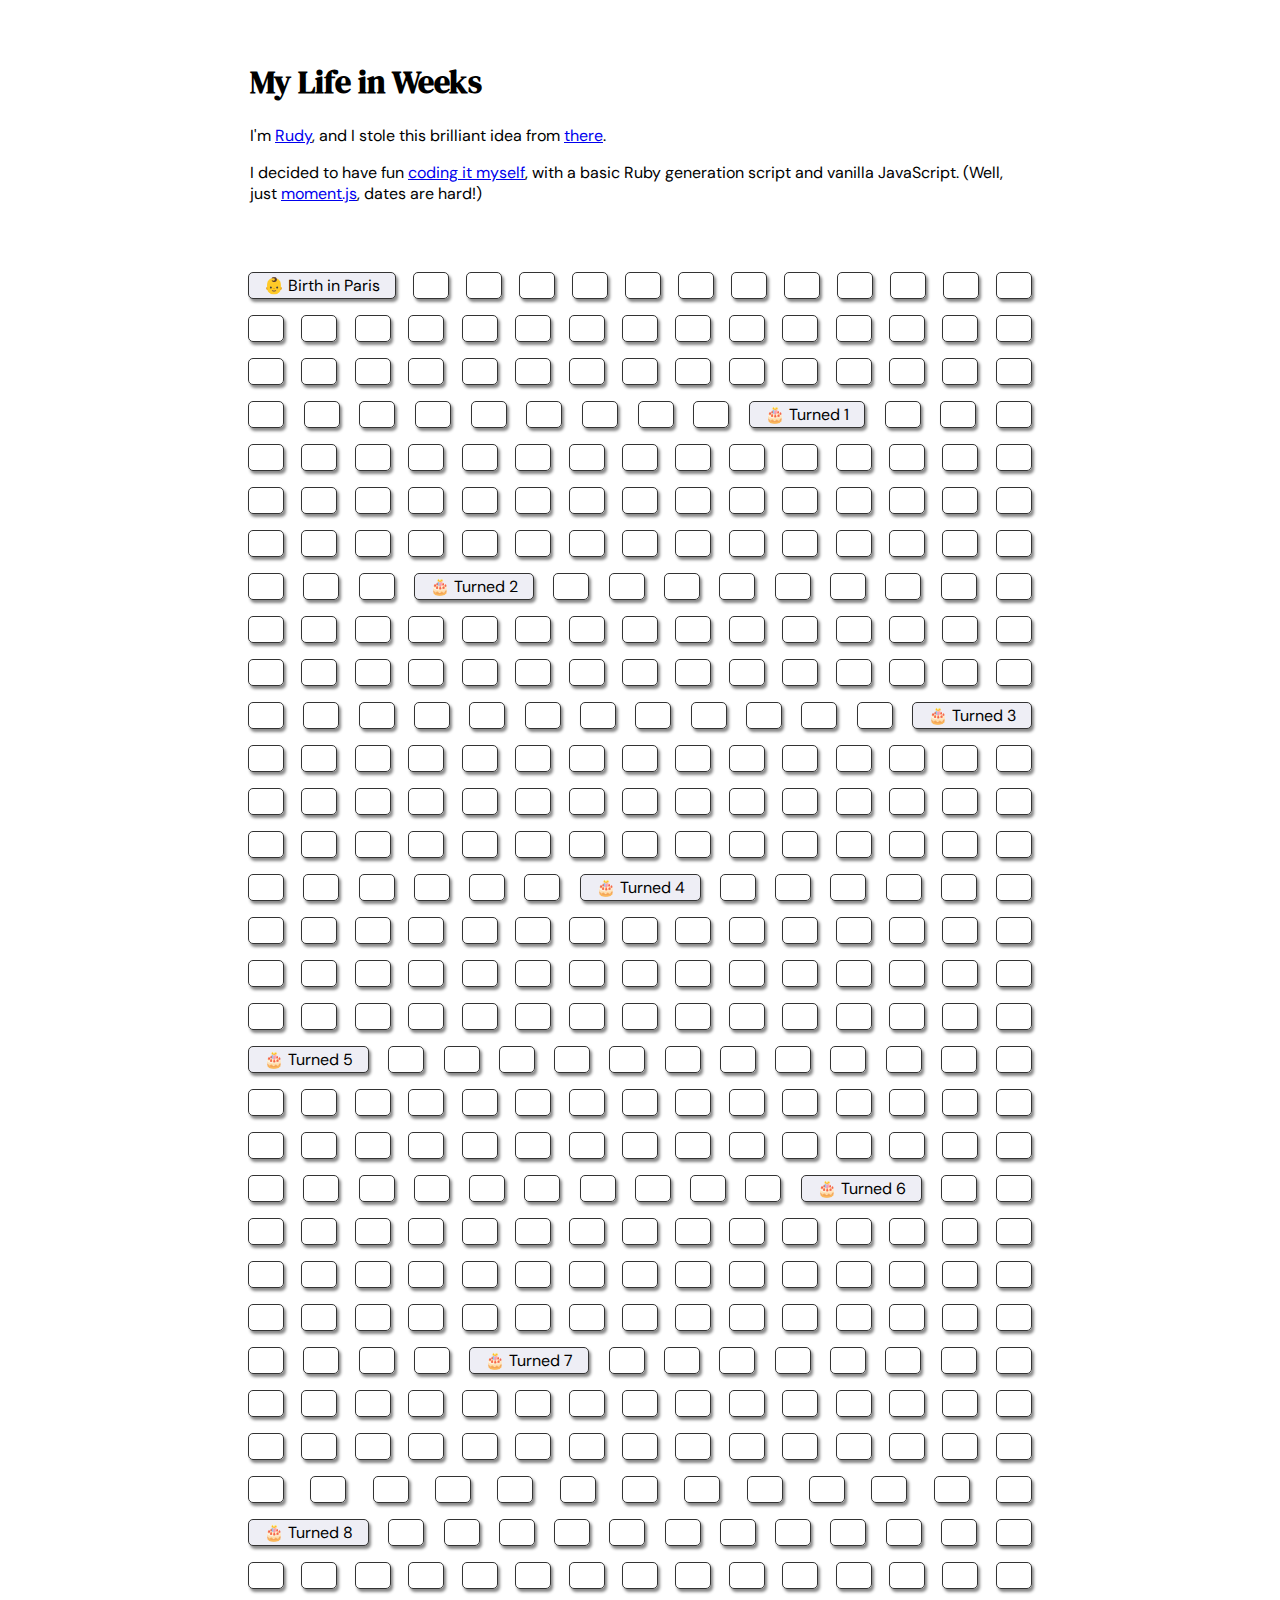
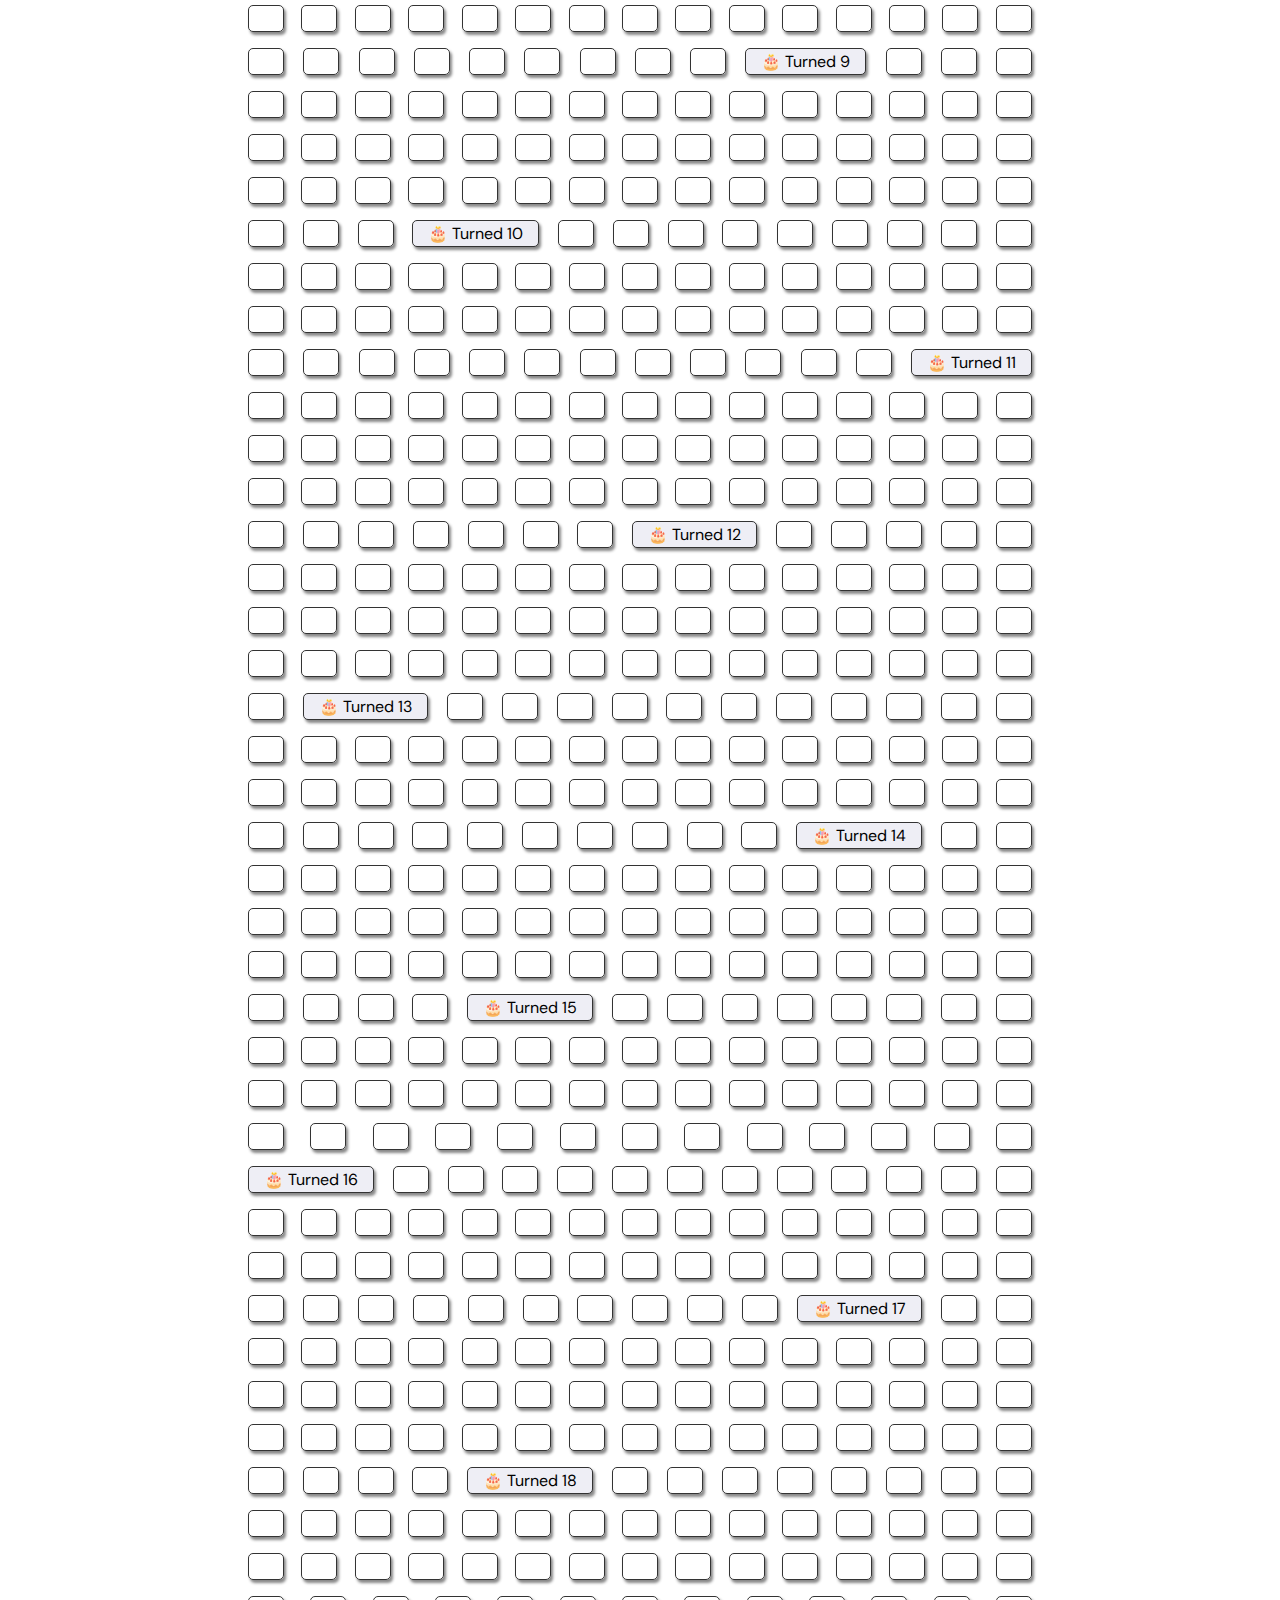
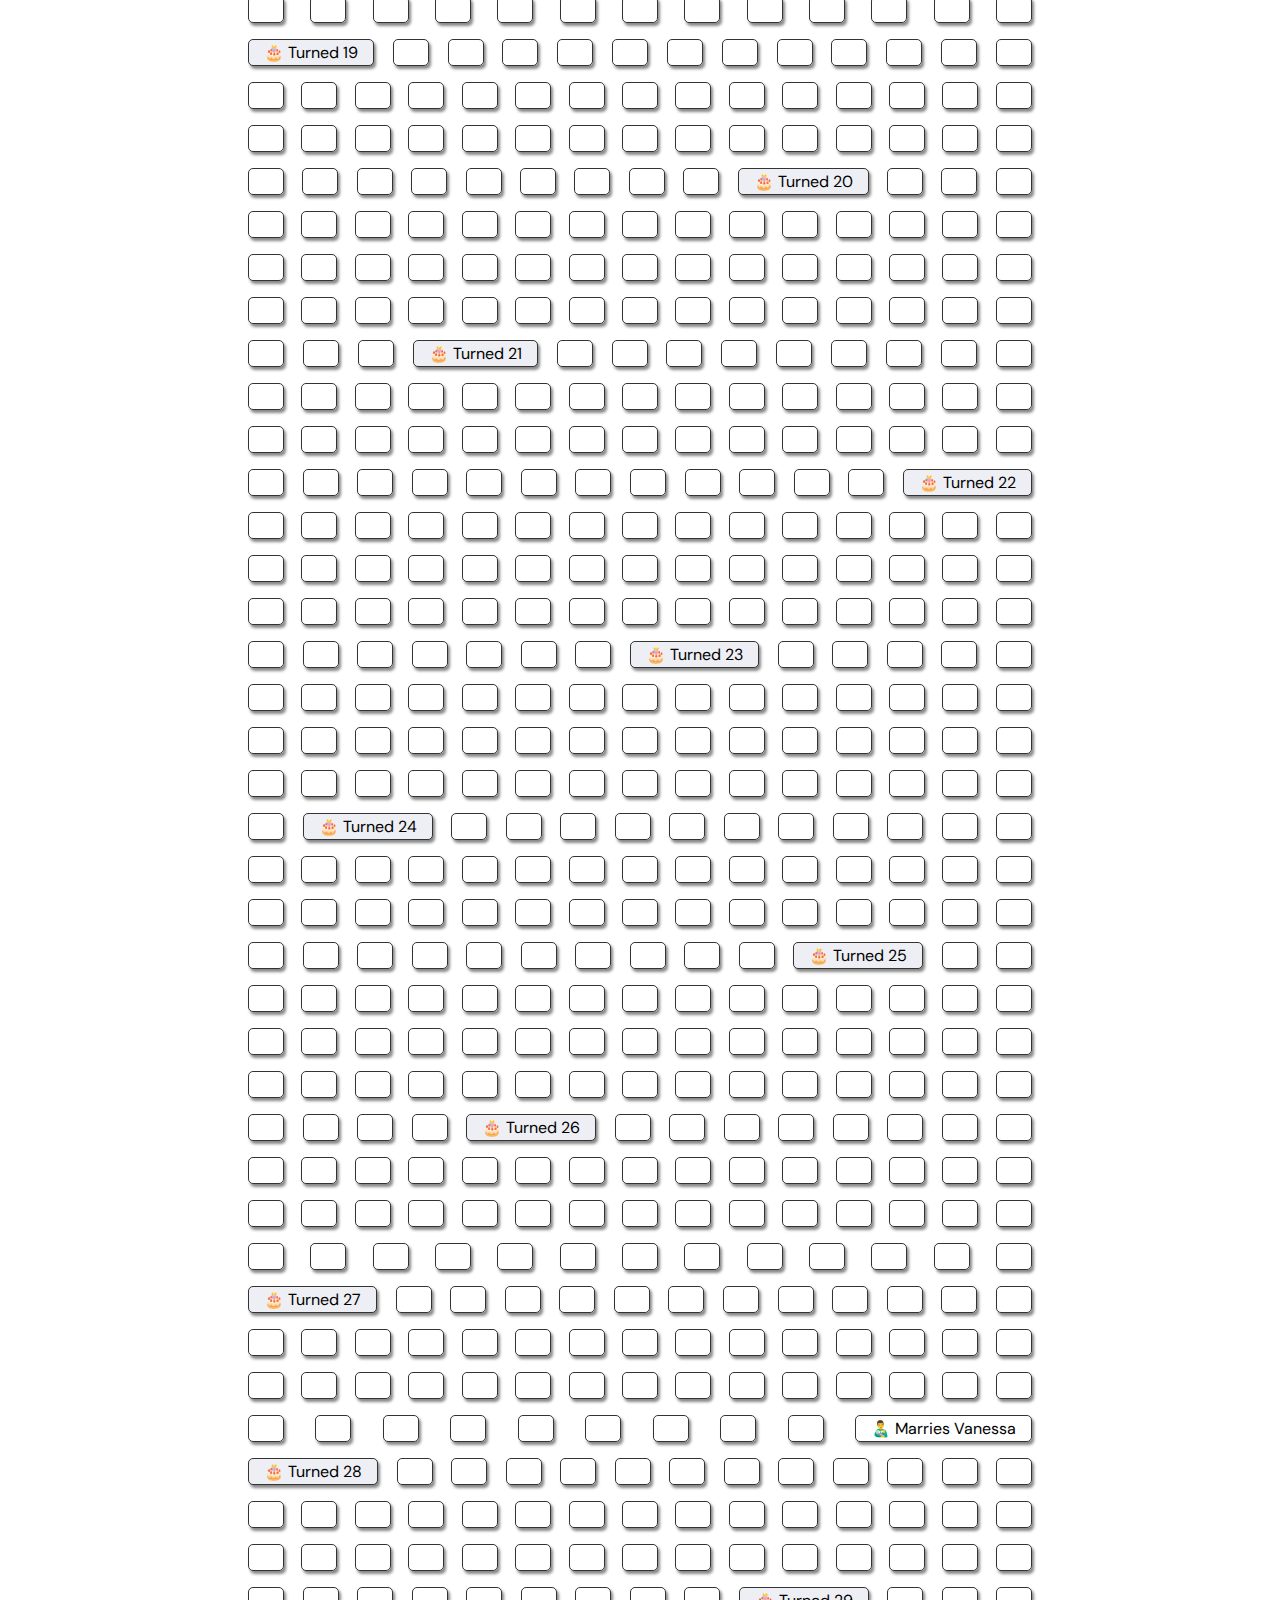
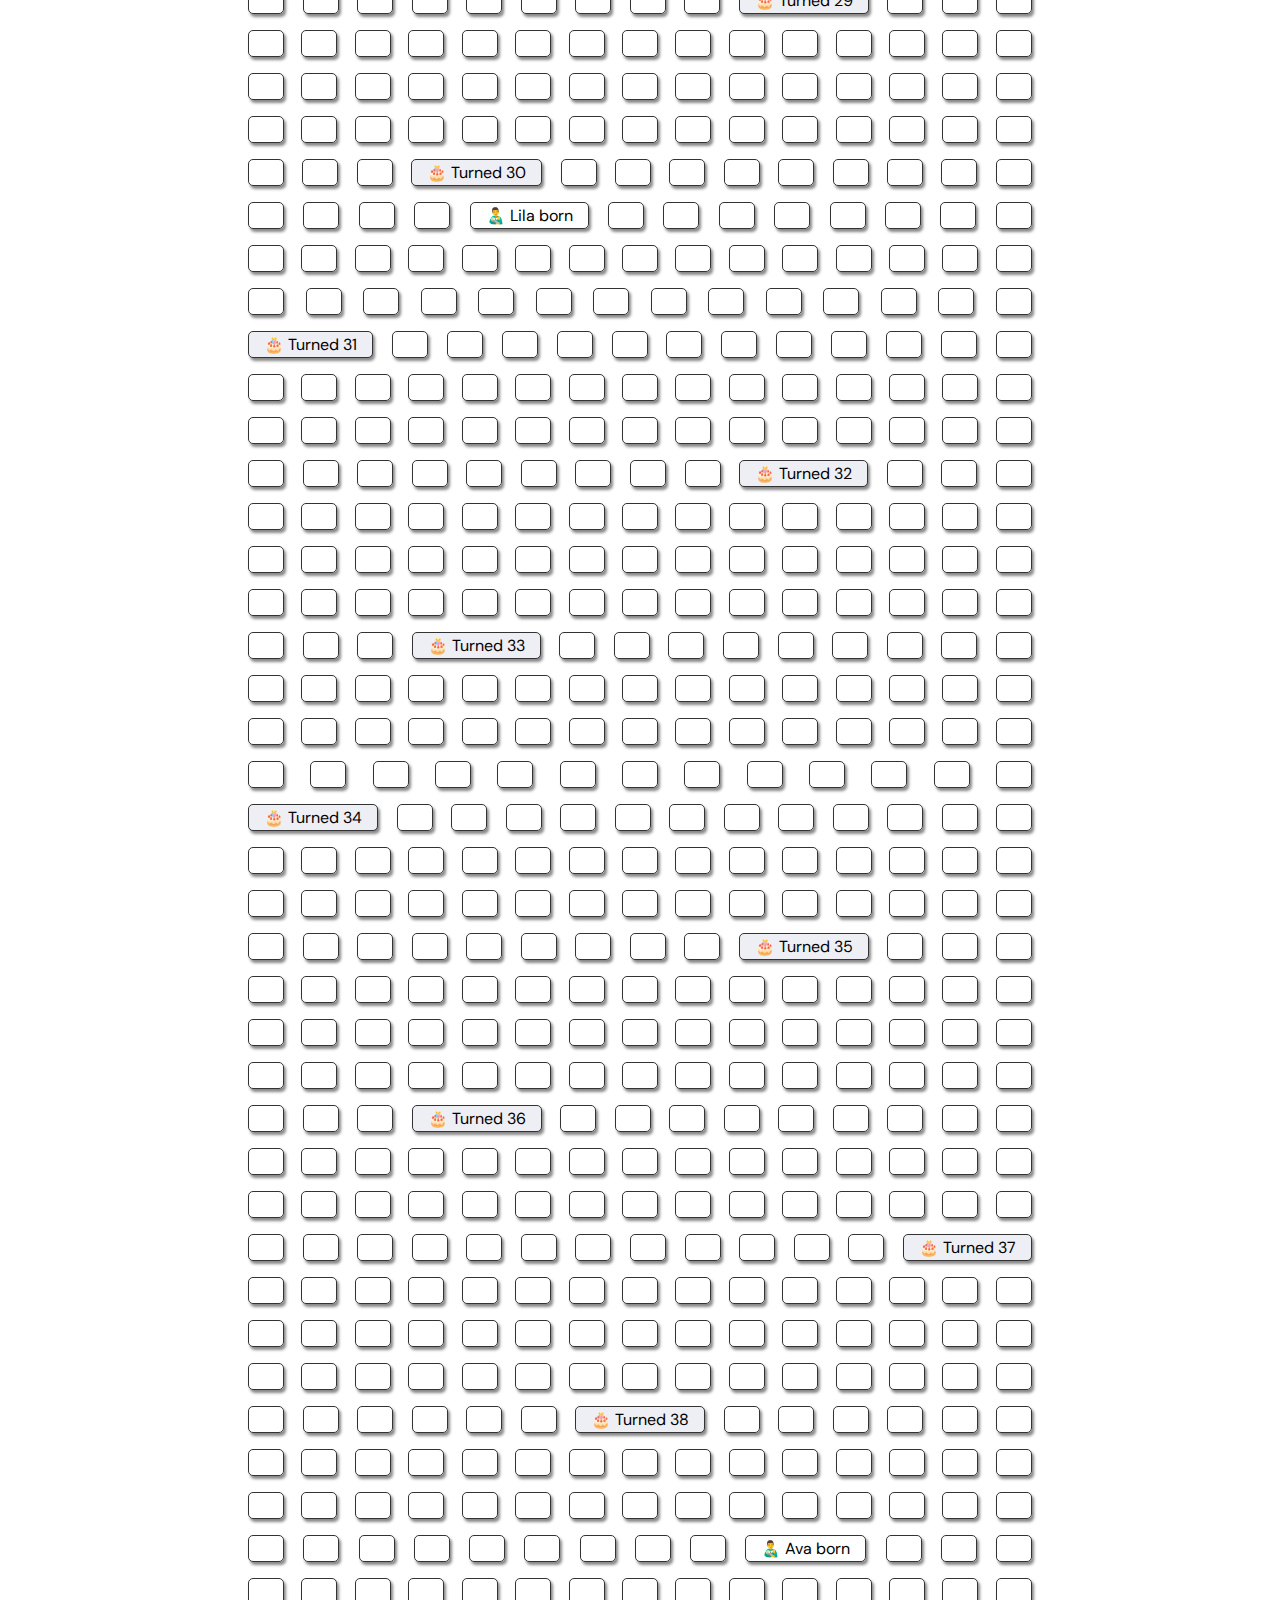
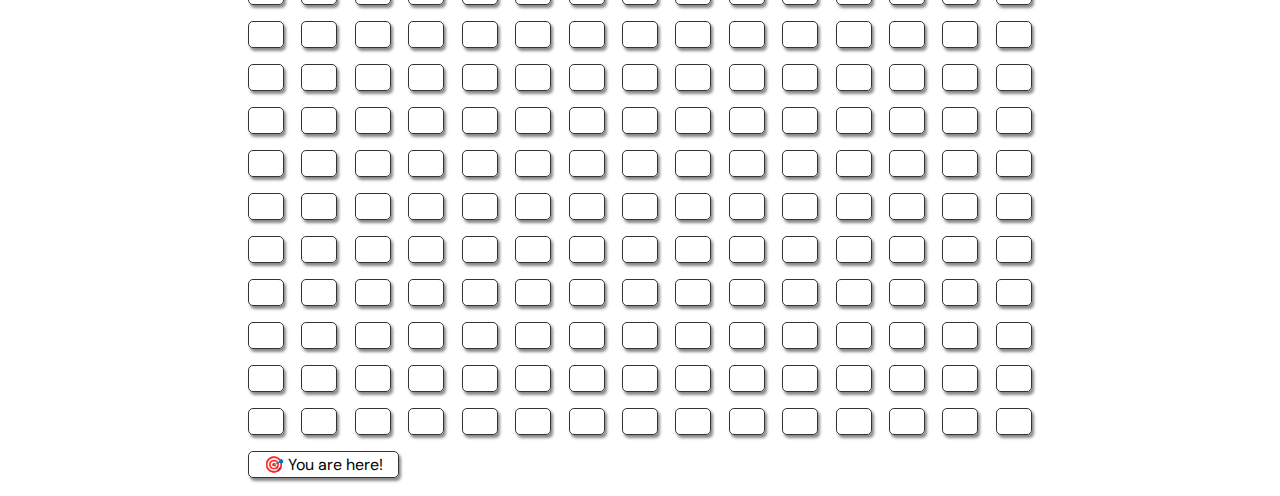
==== index.html @ 44e2dd06 "Fonts" ====
<!DOCTYPE html>
<html>
    <head>
        <title>Rudy Rigot - My Life in Weeks</title>
        <link rel="stylesheet" href="styles.css">
        <meta name="viewport" content="width=device-width, initial-scale=1.0" />
        <script src="moments.js"></script>
        <script src="script.js"></script>
        <link rel="preconnect" href="https://fonts.googleapis.com">
        <link rel="preconnect" href="https://fonts.gstatic.com" crossorigin>
        <link href="https://fonts.googleapis.com/css2?family=DM+Serif+Display:ital@0;1&display=swap" rel="stylesheet">
        <link href="https://fonts.googleapis.com/css2?family=DM+Sans:ital,opsz,wght@0,9..40,100..1000;1,9..40,100..1000&family=DM+Serif+Display:ital@0;1&display=swap" rel="stylesheet">
    </head>
    <body>
        <div id="intro">
            <h1>My Life in Weeks</h1>
            <p>I'm <a href="https://www.linkedin.com/in/rudyrigot" target="_blank">Rudy</a>, and I stole this brilliant idea from <a href="https://weeks.ginatrapani.org/" target="_blank">there</a>.</p>
            <p>I decided to have fun <a href="https://github.com/rudyrigot/rudyrigot.github.io" target="_blank">coding it myself</a>, with a basic Ruby generation script and vanilla JavaScript. (Well, just <a href="https://momentjs.com/" target="_blank">moment.js</a>, dates are hard!)</p>
        </div>
        <div id="weeks">
            
        <div class="week birthday" data-last-day="1984-06-18">
            <div class="shorttext">
                👶 Birth in Paris
            </div>
            <div class="longtext">
                June 12 1984 <div class="description">I was born in Paris (11th arondissement) to Daniel and Rose-Marie Rigot, with 2 bigger sisters Mélina and Adeline.</div>
            </div>
        </div>
    
        <div class="week " data-last-day="1984-06-25">
            <div class="shorttext">
                &nbsp;
            </div>
            <div class="longtext">
                From Jun 19 1984 to Jun 25 1984
            </div>
        </div>
    
        <div class="week " data-last-day="1984-07-02">
            <div class="shorttext">
                &nbsp;
            </div>
            <div class="longtext">
                From Jun 26 1984 to Jul 02 1984
            </div>
        </div>
    
        <div class="week " data-last-day="1984-07-09">
            <div class="shorttext">
                &nbsp;
            </div>
            <div class="longtext">
                From Jul 03 1984 to Jul 09 1984
            </div>
        </div>
    
        <div class="week " data-last-day="1984-07-16">
            <div class="shorttext">
                &nbsp;
            </div>
            <div class="longtext">
                From Jul 10 1984 to Jul 16 1984
            </div>
        </div>
    
        <div class="week " data-last-day="1984-07-23">
            <div class="shorttext">
                &nbsp;
            </div>
            <div class="longtext">
                From Jul 17 1984 to Jul 23 1984
            </div>
        </div>
    
        <div class="week " data-last-day="1984-07-30">
            <div class="shorttext">
                &nbsp;
            </div>
            <div class="longtext">
                From Jul 24 1984 to Jul 30 1984
            </div>
        </div>
    
        <div class="week " data-last-day="1984-08-06">
            <div class="shorttext">
                &nbsp;
            </div>
            <div class="longtext">
                From Jul 31 1984 to Aug 06 1984
            </div>
        </div>
    
        <div class="week " data-last-day="1984-08-13">
            <div class="shorttext">
                &nbsp;
            </div>
            <div class="longtext">
                From Aug 07 1984 to Aug 13 1984
            </div>
        </div>
    
        <div class="week " data-last-day="1984-08-20">
            <div class="shorttext">
                &nbsp;
            </div>
            <div class="longtext">
                From Aug 14 1984 to Aug 20 1984
            </div>
        </div>
    
        <div class="week " data-last-day="1984-08-27">
            <div class="shorttext">
                &nbsp;
            </div>
            <div class="longtext">
                From Aug 21 1984 to Aug 27 1984
            </div>
        </div>
    
        <div class="week " data-last-day="1984-09-03">
            <div class="shorttext">
                &nbsp;
            </div>
            <div class="longtext">
                From Aug 28 1984 to Sep 03 1984
            </div>
        </div>
    
        <div class="week " data-last-day="1984-09-10">
            <div class="shorttext">
                &nbsp;
            </div>
            <div class="longtext">
                From Sep 04 1984 to Sep 10 1984
            </div>
        </div>
    
        <div class="week " data-last-day="1984-09-17">
            <div class="shorttext">
                &nbsp;
            </div>
            <div class="longtext">
                From Sep 11 1984 to Sep 17 1984
            </div>
        </div>
    
        <div class="week " data-last-day="1984-09-24">
            <div class="shorttext">
                &nbsp;
            </div>
            <div class="longtext">
                From Sep 18 1984 to Sep 24 1984
            </div>
        </div>
    
        <div class="week " data-last-day="1984-10-01">
            <div class="shorttext">
                &nbsp;
            </div>
            <div class="longtext">
                From Sep 25 1984 to Oct 01 1984
            </div>
        </div>
    
        <div class="week " data-last-day="1984-10-08">
            <div class="shorttext">
                &nbsp;
            </div>
            <div class="longtext">
                From Oct 02 1984 to Oct 08 1984
            </div>
        </div>
    
        <div class="week " data-last-day="1984-10-15">
            <div class="shorttext">
                &nbsp;
            </div>
            <div class="longtext">
                From Oct 09 1984 to Oct 15 1984
            </div>
        </div>
    
        <div class="week " data-last-day="1984-10-22">
            <div class="shorttext">
                &nbsp;
            </div>
            <div class="longtext">
                From Oct 16 1984 to Oct 22 1984
            </div>
        </div>
    
        <div class="week " data-last-day="1984-10-29">
            <div class="shorttext">
                &nbsp;
            </div>
            <div class="longtext">
                From Oct 23 1984 to Oct 29 1984
            </div>
        </div>
    
        <div class="week " data-last-day="1984-11-05">
            <div class="shorttext">
                &nbsp;
            </div>
            <div class="longtext">
                From Oct 30 1984 to Nov 05 1984
            </div>
        </div>
    
        <div class="week " data-last-day="1984-11-12">
            <div class="shorttext">
                &nbsp;
            </div>
            <div class="longtext">
                From Nov 06 1984 to Nov 12 1984
            </div>
        </div>
    
        <div class="week " data-last-day="1984-11-19">
            <div class="shorttext">
                &nbsp;
            </div>
            <div class="longtext">
                From Nov 13 1984 to Nov 19 1984
            </div>
        </div>
    
        <div class="week " data-last-day="1984-11-26">
            <div class="shorttext">
                &nbsp;
            </div>
            <div class="longtext">
                From Nov 20 1984 to Nov 26 1984
            </div>
        </div>
    
        <div class="week " data-last-day="1984-12-03">
            <div class="shorttext">
                &nbsp;
            </div>
            <div class="longtext">
                From Nov 27 1984 to Dec 03 1984
            </div>
        </div>
    
        <div class="week " data-last-day="1984-12-10">
            <div class="shorttext">
                &nbsp;
            </div>
            <div class="longtext">
                From Dec 04 1984 to Dec 10 1984
            </div>
        </div>
    
        <div class="week " data-last-day="1984-12-17">
            <div class="shorttext">
                &nbsp;
            </div>
            <div class="longtext">
                From Dec 11 1984 to Dec 17 1984
            </div>
        </div>
    
        <div class="week " data-last-day="1984-12-24">
            <div class="shorttext">
                &nbsp;
            </div>
            <div class="longtext">
                From Dec 18 1984 to Dec 24 1984
            </div>
        </div>
    
        <div class="week " data-last-day="1984-12-31">
            <div class="shorttext">
                &nbsp;
            </div>
            <div class="longtext">
                From Dec 25 1984 to Dec 31 1984
            </div>
        </div>
    
        <div class="week " data-last-day="1985-01-07">
            <div class="shorttext">
                &nbsp;
            </div>
            <div class="longtext">
                From Jan 01 1985 to Jan 07 1985
            </div>
        </div>
    
        <div class="week " data-last-day="1985-01-14">
            <div class="shorttext">
                &nbsp;
            </div>
            <div class="longtext">
                From Jan 08 1985 to Jan 14 1985
            </div>
        </div>
    
        <div class="week " data-last-day="1985-01-21">
            <div class="shorttext">
                &nbsp;
            </div>
            <div class="longtext">
                From Jan 15 1985 to Jan 21 1985
            </div>
        </div>
    
        <div class="week " data-last-day="1985-01-28">
            <div class="shorttext">
                &nbsp;
            </div>
            <div class="longtext">
                From Jan 22 1985 to Jan 28 1985
            </div>
        </div>
    
        <div class="week " data-last-day="1985-02-04">
            <div class="shorttext">
                &nbsp;
            </div>
            <div class="longtext">
                From Jan 29 1985 to Feb 04 1985
            </div>
        </div>
    
        <div class="week " data-last-day="1985-02-11">
            <div class="shorttext">
                &nbsp;
            </div>
            <div class="longtext">
                From Feb 05 1985 to Feb 11 1985
            </div>
        </div>
    
        <div class="week " data-last-day="1985-02-18">
            <div class="shorttext">
                &nbsp;
            </div>
            <div class="longtext">
                From Feb 12 1985 to Feb 18 1985
            </div>
        </div>
    
        <div class="week " data-last-day="1985-02-25">
            <div class="shorttext">
                &nbsp;
            </div>
            <div class="longtext">
                From Feb 19 1985 to Feb 25 1985
            </div>
        </div>
    
        <div class="week " data-last-day="1985-03-04">
            <div class="shorttext">
                &nbsp;
            </div>
            <div class="longtext">
                From Feb 26 1985 to Mar 04 1985
            </div>
        </div>
    
        <div class="week " data-last-day="1985-03-11">
            <div class="shorttext">
                &nbsp;
            </div>
            <div class="longtext">
                From Mar 05 1985 to Mar 11 1985
            </div>
        </div>
    
        <div class="week " data-last-day="1985-03-18">
            <div class="shorttext">
                &nbsp;
            </div>
            <div class="longtext">
                From Mar 12 1985 to Mar 18 1985
            </div>
        </div>
    
        <div class="week " data-last-day="1985-03-25">
            <div class="shorttext">
                &nbsp;
            </div>
            <div class="longtext">
                From Mar 19 1985 to Mar 25 1985
            </div>
        </div>
    
        <div class="week " data-last-day="1985-04-01">
            <div class="shorttext">
                &nbsp;
            </div>
            <div class="longtext">
                From Mar 26 1985 to Apr 01 1985
            </div>
        </div>
    
        <div class="week " data-last-day="1985-04-08">
            <div class="shorttext">
                &nbsp;
            </div>
            <div class="longtext">
                From Apr 02 1985 to Apr 08 1985
            </div>
        </div>
    
        <div class="week " data-last-day="1985-04-15">
            <div class="shorttext">
                &nbsp;
            </div>
            <div class="longtext">
                From Apr 09 1985 to Apr 15 1985
            </div>
        </div>
    
        <div class="week " data-last-day="1985-04-22">
            <div class="shorttext">
                &nbsp;
            </div>
            <div class="longtext">
                From Apr 16 1985 to Apr 22 1985
            </div>
        </div>
    
        <div class="week " data-last-day="1985-04-29">
            <div class="shorttext">
                &nbsp;
            </div>
            <div class="longtext">
                From Apr 23 1985 to Apr 29 1985
            </div>
        </div>
    
        <div class="week " data-last-day="1985-05-06">
            <div class="shorttext">
                &nbsp;
            </div>
            <div class="longtext">
                From Apr 30 1985 to May 06 1985
            </div>
        </div>
    
        <div class="week " data-last-day="1985-05-13">
            <div class="shorttext">
                &nbsp;
            </div>
            <div class="longtext">
                From May 07 1985 to May 13 1985
            </div>
        </div>
    
        <div class="week " data-last-day="1985-05-20">
            <div class="shorttext">
                &nbsp;
            </div>
            <div class="longtext">
                From May 14 1985 to May 20 1985
            </div>
        </div>
    
        <div class="week " data-last-day="1985-05-27">
            <div class="shorttext">
                &nbsp;
            </div>
            <div class="longtext">
                From May 21 1985 to May 27 1985
            </div>
        </div>
    
        <div class="week " data-last-day="1985-06-03">
            <div class="shorttext">
                &nbsp;
            </div>
            <div class="longtext">
                From May 28 1985 to Jun 03 1985
            </div>
        </div>
    
        <div class="week " data-last-day="1985-06-10">
            <div class="shorttext">
                &nbsp;
            </div>
            <div class="longtext">
                From Jun 04 1985 to Jun 10 1985
            </div>
        </div>
    
        <div class="week birthday" data-last-day="1985-06-17">
            <div class="shorttext">
                🎂 Turned 1
            </div>
            <div class="longtext">
                Jun 12 1985 <div class="description">Happy birthday to me!</div>
            </div>
        </div>
    
        <div class="week " data-last-day="1985-06-24">
            <div class="shorttext">
                &nbsp;
            </div>
            <div class="longtext">
                From Jun 18 1985 to Jun 24 1985
            </div>
        </div>
    
        <div class="week " data-last-day="1985-07-01">
            <div class="shorttext">
                &nbsp;
            </div>
            <div class="longtext">
                From Jun 25 1985 to Jul 01 1985
            </div>
        </div>
    
        <div class="week " data-last-day="1985-07-08">
            <div class="shorttext">
                &nbsp;
            </div>
            <div class="longtext">
                From Jul 02 1985 to Jul 08 1985
            </div>
        </div>
    
        <div class="week " data-last-day="1985-07-15">
            <div class="shorttext">
                &nbsp;
            </div>
            <div class="longtext">
                From Jul 09 1985 to Jul 15 1985
            </div>
        </div>
    
        <div class="week " data-last-day="1985-07-22">
            <div class="shorttext">
                &nbsp;
            </div>
            <div class="longtext">
                From Jul 16 1985 to Jul 22 1985
            </div>
        </div>
    
        <div class="week " data-last-day="1985-07-29">
            <div class="shorttext">
                &nbsp;
            </div>
            <div class="longtext">
                From Jul 23 1985 to Jul 29 1985
            </div>
        </div>
    
        <div class="week " data-last-day="1985-08-05">
            <div class="shorttext">
                &nbsp;
            </div>
            <div class="longtext">
                From Jul 30 1985 to Aug 05 1985
            </div>
        </div>
    
        <div class="week " data-last-day="1985-08-12">
            <div class="shorttext">
                &nbsp;
            </div>
            <div class="longtext">
                From Aug 06 1985 to Aug 12 1985
            </div>
        </div>
    
        <div class="week " data-last-day="1985-08-19">
            <div class="shorttext">
                &nbsp;
            </div>
            <div class="longtext">
                From Aug 13 1985 to Aug 19 1985
            </div>
        </div>
    
        <div class="week " data-last-day="1985-08-26">
            <div class="shorttext">
                &nbsp;
            </div>
            <div class="longtext">
                From Aug 20 1985 to Aug 26 1985
            </div>
        </div>
    
        <div class="week " data-last-day="1985-09-02">
            <div class="shorttext">
                &nbsp;
            </div>
            <div class="longtext">
                From Aug 27 1985 to Sep 02 1985
            </div>
        </div>
    
        <div class="week " data-last-day="1985-09-09">
            <div class="shorttext">
                &nbsp;
            </div>
            <div class="longtext">
                From Sep 03 1985 to Sep 09 1985
            </div>
        </div>
    
        <div class="week " data-last-day="1985-09-16">
            <div class="shorttext">
                &nbsp;
            </div>
            <div class="longtext">
                From Sep 10 1985 to Sep 16 1985
            </div>
        </div>
    
        <div class="week " data-last-day="1985-09-23">
            <div class="shorttext">
                &nbsp;
            </div>
            <div class="longtext">
                From Sep 17 1985 to Sep 23 1985
            </div>
        </div>
    
        <div class="week " data-last-day="1985-09-30">
            <div class="shorttext">
                &nbsp;
            </div>
            <div class="longtext">
                From Sep 24 1985 to Sep 30 1985
            </div>
        </div>
    
        <div class="week " data-last-day="1985-10-07">
            <div class="shorttext">
                &nbsp;
            </div>
            <div class="longtext">
                From Oct 01 1985 to Oct 07 1985
            </div>
        </div>
    
        <div class="week " data-last-day="1985-10-14">
            <div class="shorttext">
                &nbsp;
            </div>
            <div class="longtext">
                From Oct 08 1985 to Oct 14 1985
            </div>
        </div>
    
        <div class="week " data-last-day="1985-10-21">
            <div class="shorttext">
                &nbsp;
            </div>
            <div class="longtext">
                From Oct 15 1985 to Oct 21 1985
            </div>
        </div>
    
        <div class="week " data-last-day="1985-10-28">
            <div class="shorttext">
                &nbsp;
            </div>
            <div class="longtext">
                From Oct 22 1985 to Oct 28 1985
            </div>
        </div>
    
        <div class="week " data-last-day="1985-11-04">
            <div class="shorttext">
                &nbsp;
            </div>
            <div class="longtext">
                From Oct 29 1985 to Nov 04 1985
            </div>
        </div>
    
        <div class="week " data-last-day="1985-11-11">
            <div class="shorttext">
                &nbsp;
            </div>
            <div class="longtext">
                From Nov 05 1985 to Nov 11 1985
            </div>
        </div>
    
        <div class="week " data-last-day="1985-11-18">
            <div class="shorttext">
                &nbsp;
            </div>
            <div class="longtext">
                From Nov 12 1985 to Nov 18 1985
            </div>
        </div>
    
        <div class="week " data-last-day="1985-11-25">
            <div class="shorttext">
                &nbsp;
            </div>
            <div class="longtext">
                From Nov 19 1985 to Nov 25 1985
            </div>
        </div>
    
        <div class="week " data-last-day="1985-12-02">
            <div class="shorttext">
                &nbsp;
            </div>
            <div class="longtext">
                From Nov 26 1985 to Dec 02 1985
            </div>
        </div>
    
        <div class="week " data-last-day="1985-12-09">
            <div class="shorttext">
                &nbsp;
            </div>
            <div class="longtext">
                From Dec 03 1985 to Dec 09 1985
            </div>
        </div>
    
        <div class="week " data-last-day="1985-12-16">
            <div class="shorttext">
                &nbsp;
            </div>
            <div class="longtext">
                From Dec 10 1985 to Dec 16 1985
            </div>
        </div>
    
        <div class="week " data-last-day="1985-12-23">
            <div class="shorttext">
                &nbsp;
            </div>
            <div class="longtext">
                From Dec 17 1985 to Dec 23 1985
            </div>
        </div>
    
        <div class="week " data-last-day="1985-12-30">
            <div class="shorttext">
                &nbsp;
            </div>
            <div class="longtext">
                From Dec 24 1985 to Dec 30 1985
            </div>
        </div>
    
        <div class="week " data-last-day="1986-01-06">
            <div class="shorttext">
                &nbsp;
            </div>
            <div class="longtext">
                From Dec 31 1985 to Jan 06 1986
            </div>
        </div>
    
        <div class="week " data-last-day="1986-01-13">
            <div class="shorttext">
                &nbsp;
            </div>
            <div class="longtext">
                From Jan 07 1986 to Jan 13 1986
            </div>
        </div>
    
        <div class="week " data-last-day="1986-01-20">
            <div class="shorttext">
                &nbsp;
            </div>
            <div class="longtext">
                From Jan 14 1986 to Jan 20 1986
            </div>
        </div>
    
        <div class="week " data-last-day="1986-01-27">
            <div class="shorttext">
                &nbsp;
            </div>
            <div class="longtext">
                From Jan 21 1986 to Jan 27 1986
            </div>
        </div>
    
        <div class="week " data-last-day="1986-02-03">
            <div class="shorttext">
                &nbsp;
            </div>
            <div class="longtext">
                From Jan 28 1986 to Feb 03 1986
            </div>
        </div>
    
        <div class="week " data-last-day="1986-02-10">
            <div class="shorttext">
                &nbsp;
            </div>
            <div class="longtext">
                From Feb 04 1986 to Feb 10 1986
            </div>
        </div>
    
        <div class="week " data-last-day="1986-02-17">
            <div class="shorttext">
                &nbsp;
            </div>
            <div class="longtext">
                From Feb 11 1986 to Feb 17 1986
            </div>
        </div>
    
        <div class="week " data-last-day="1986-02-24">
            <div class="shorttext">
                &nbsp;
            </div>
            <div class="longtext">
                From Feb 18 1986 to Feb 24 1986
            </div>
        </div>
    
        <div class="week " data-last-day="1986-03-03">
            <div class="shorttext">
                &nbsp;
            </div>
            <div class="longtext">
                From Feb 25 1986 to Mar 03 1986
            </div>
        </div>
    
        <div class="week " data-last-day="1986-03-10">
            <div class="shorttext">
                &nbsp;
            </div>
            <div class="longtext">
                From Mar 04 1986 to Mar 10 1986
            </div>
        </div>
    
        <div class="week " data-last-day="1986-03-17">
            <div class="shorttext">
                &nbsp;
            </div>
            <div class="longtext">
                From Mar 11 1986 to Mar 17 1986
            </div>
        </div>
    
        <div class="week " data-last-day="1986-03-24">
            <div class="shorttext">
                &nbsp;
            </div>
            <div class="longtext">
                From Mar 18 1986 to Mar 24 1986
            </div>
        </div>
    
        <div class="week " data-last-day="1986-03-31">
            <div class="shorttext">
                &nbsp;
            </div>
            <div class="longtext">
                From Mar 25 1986 to Mar 31 1986
            </div>
        </div>
    
        <div class="week " data-last-day="1986-04-07">
            <div class="shorttext">
                &nbsp;
            </div>
            <div class="longtext">
                From Apr 01 1986 to Apr 07 1986
            </div>
        </div>
    
        <div class="week " data-last-day="1986-04-14">
            <div class="shorttext">
                &nbsp;
            </div>
            <div class="longtext">
                From Apr 08 1986 to Apr 14 1986
            </div>
        </div>
    
        <div class="week " data-last-day="1986-04-21">
            <div class="shorttext">
                &nbsp;
            </div>
            <div class="longtext">
                From Apr 15 1986 to Apr 21 1986
            </div>
        </div>
    
        <div class="week " data-last-day="1986-04-28">
            <div class="shorttext">
                &nbsp;
            </div>
            <div class="longtext">
                From Apr 22 1986 to Apr 28 1986
            </div>
        </div>
    
        <div class="week " data-last-day="1986-05-05">
            <div class="shorttext">
                &nbsp;
            </div>
            <div class="longtext">
                From Apr 29 1986 to May 05 1986
            </div>
        </div>
    
        <div class="week " data-last-day="1986-05-12">
            <div class="shorttext">
                &nbsp;
            </div>
            <div class="longtext">
                From May 06 1986 to May 12 1986
            </div>
        </div>
    
        <div class="week " data-last-day="1986-05-19">
            <div class="shorttext">
                &nbsp;
            </div>
            <div class="longtext">
                From May 13 1986 to May 19 1986
            </div>
        </div>
    
        <div class="week " data-last-day="1986-05-26">
            <div class="shorttext">
                &nbsp;
            </div>
            <div class="longtext">
                From May 20 1986 to May 26 1986
            </div>
        </div>
    
        <div class="week " data-last-day="1986-06-02">
            <div class="shorttext">
                &nbsp;
            </div>
            <div class="longtext">
                From May 27 1986 to Jun 02 1986
            </div>
        </div>
    
        <div class="week " data-last-day="1986-06-09">
            <div class="shorttext">
                &nbsp;
            </div>
            <div class="longtext">
                From Jun 03 1986 to Jun 09 1986
            </div>
        </div>
    
        <div class="week birthday" data-last-day="1986-06-16">
            <div class="shorttext">
                🎂 Turned 2
            </div>
            <div class="longtext">
                Jun 12 1986 <div class="description">Happy birthday to me!</div>
            </div>
        </div>
    
        <div class="week " data-last-day="1986-06-23">
            <div class="shorttext">
                &nbsp;
            </div>
            <div class="longtext">
                From Jun 17 1986 to Jun 23 1986
            </div>
        </div>
    
        <div class="week " data-last-day="1986-06-30">
            <div class="shorttext">
                &nbsp;
            </div>
            <div class="longtext">
                From Jun 24 1986 to Jun 30 1986
            </div>
        </div>
    
        <div class="week " data-last-day="1986-07-07">
            <div class="shorttext">
                &nbsp;
            </div>
            <div class="longtext">
                From Jul 01 1986 to Jul 07 1986
            </div>
        </div>
    
        <div class="week " data-last-day="1986-07-14">
            <div class="shorttext">
                &nbsp;
            </div>
            <div class="longtext">
                From Jul 08 1986 to Jul 14 1986
            </div>
        </div>
    
        <div class="week " data-last-day="1986-07-21">
            <div class="shorttext">
                &nbsp;
            </div>
            <div class="longtext">
                From Jul 15 1986 to Jul 21 1986
            </div>
        </div>
    
        <div class="week " data-last-day="1986-07-28">
            <div class="shorttext">
                &nbsp;
            </div>
            <div class="longtext">
                From Jul 22 1986 to Jul 28 1986
            </div>
        </div>
    
        <div class="week " data-last-day="1986-08-04">
            <div class="shorttext">
                &nbsp;
            </div>
            <div class="longtext">
                From Jul 29 1986 to Aug 04 1986
            </div>
        </div>
    
        <div class="week " data-last-day="1986-08-11">
            <div class="shorttext">
                &nbsp;
            </div>
            <div class="longtext">
                From Aug 05 1986 to Aug 11 1986
            </div>
        </div>
    
        <div class="week " data-last-day="1986-08-18">
            <div class="shorttext">
                &nbsp;
            </div>
            <div class="longtext">
                From Aug 12 1986 to Aug 18 1986
            </div>
        </div>
    
        <div class="week " data-last-day="1986-08-25">
            <div class="shorttext">
                &nbsp;
            </div>
            <div class="longtext">
                From Aug 19 1986 to Aug 25 1986
            </div>
        </div>
    
        <div class="week " data-last-day="1986-09-01">
            <div class="shorttext">
                &nbsp;
            </div>
            <div class="longtext">
                From Aug 26 1986 to Sep 01 1986
            </div>
        </div>
    
        <div class="week " data-last-day="1986-09-08">
            <div class="shorttext">
                &nbsp;
            </div>
            <div class="longtext">
                From Sep 02 1986 to Sep 08 1986
            </div>
        </div>
    
        <div class="week " data-last-day="1986-09-15">
            <div class="shorttext">
                &nbsp;
            </div>
            <div class="longtext">
                From Sep 09 1986 to Sep 15 1986
            </div>
        </div>
    
        <div class="week " data-last-day="1986-09-22">
            <div class="shorttext">
                &nbsp;
            </div>
            <div class="longtext">
                From Sep 16 1986 to Sep 22 1986
            </div>
        </div>
    
        <div class="week " data-last-day="1986-09-29">
            <div class="shorttext">
                &nbsp;
            </div>
            <div class="longtext">
                From Sep 23 1986 to Sep 29 1986
            </div>
        </div>
    
        <div class="week " data-last-day="1986-10-06">
            <div class="shorttext">
                &nbsp;
            </div>
            <div class="longtext">
                From Sep 30 1986 to Oct 06 1986
            </div>
        </div>
    
        <div class="week " data-last-day="1986-10-13">
            <div class="shorttext">
                &nbsp;
            </div>
            <div class="longtext">
                From Oct 07 1986 to Oct 13 1986
            </div>
        </div>
    
        <div class="week " data-last-day="1986-10-20">
            <div class="shorttext">
                &nbsp;
            </div>
            <div class="longtext">
                From Oct 14 1986 to Oct 20 1986
            </div>
        </div>
    
        <div class="week " data-last-day="1986-10-27">
            <div class="shorttext">
                &nbsp;
            </div>
            <div class="longtext">
                From Oct 21 1986 to Oct 27 1986
            </div>
        </div>
    
        <div class="week " data-last-day="1986-11-03">
            <div class="shorttext">
                &nbsp;
            </div>
            <div class="longtext">
                From Oct 28 1986 to Nov 03 1986
            </div>
        </div>
    
        <div class="week " data-last-day="1986-11-10">
            <div class="shorttext">
                &nbsp;
            </div>
            <div class="longtext">
                From Nov 04 1986 to Nov 10 1986
            </div>
        </div>
    
        <div class="week " data-last-day="1986-11-17">
            <div class="shorttext">
                &nbsp;
            </div>
            <div class="longtext">
                From Nov 11 1986 to Nov 17 1986
            </div>
        </div>
    
        <div class="week " data-last-day="1986-11-24">
            <div class="shorttext">
                &nbsp;
            </div>
            <div class="longtext">
                From Nov 18 1986 to Nov 24 1986
            </div>
        </div>
    
        <div class="week " data-last-day="1986-12-01">
            <div class="shorttext">
                &nbsp;
            </div>
            <div class="longtext">
                From Nov 25 1986 to Dec 01 1986
            </div>
        </div>
    
        <div class="week " data-last-day="1986-12-08">
            <div class="shorttext">
                &nbsp;
            </div>
            <div class="longtext">
                From Dec 02 1986 to Dec 08 1986
            </div>
        </div>
    
        <div class="week " data-last-day="1986-12-15">
            <div class="shorttext">
                &nbsp;
            </div>
            <div class="longtext">
                From Dec 09 1986 to Dec 15 1986
            </div>
        </div>
    
        <div class="week " data-last-day="1986-12-22">
            <div class="shorttext">
                &nbsp;
            </div>
            <div class="longtext">
                From Dec 16 1986 to Dec 22 1986
            </div>
        </div>
    
        <div class="week " data-last-day="1986-12-29">
            <div class="shorttext">
                &nbsp;
            </div>
            <div class="longtext">
                From Dec 23 1986 to Dec 29 1986
            </div>
        </div>
    
        <div class="week " data-last-day="1987-01-05">
            <div class="shorttext">
                &nbsp;
            </div>
            <div class="longtext">
                From Dec 30 1986 to Jan 05 1987
            </div>
        </div>
    
        <div class="week " data-last-day="1987-01-12">
            <div class="shorttext">
                &nbsp;
            </div>
            <div class="longtext">
                From Jan 06 1987 to Jan 12 1987
            </div>
        </div>
    
        <div class="week " data-last-day="1987-01-19">
            <div class="shorttext">
                &nbsp;
            </div>
            <div class="longtext">
                From Jan 13 1987 to Jan 19 1987
            </div>
        </div>
    
        <div class="week " data-last-day="1987-01-26">
            <div class="shorttext">
                &nbsp;
            </div>
            <div class="longtext">
                From Jan 20 1987 to Jan 26 1987
            </div>
        </div>
    
        <div class="week " data-last-day="1987-02-02">
            <div class="shorttext">
                &nbsp;
            </div>
            <div class="longtext">
                From Jan 27 1987 to Feb 02 1987
            </div>
        </div>
    
        <div class="week " data-last-day="1987-02-09">
            <div class="shorttext">
                &nbsp;
            </div>
            <div class="longtext">
                From Feb 03 1987 to Feb 09 1987
            </div>
        </div>
    
        <div class="week " data-last-day="1987-02-16">
            <div class="shorttext">
                &nbsp;
            </div>
            <div class="longtext">
                From Feb 10 1987 to Feb 16 1987
            </div>
        </div>
    
        <div class="week " data-last-day="1987-02-23">
            <div class="shorttext">
                &nbsp;
            </div>
            <div class="longtext">
                From Feb 17 1987 to Feb 23 1987
            </div>
        </div>
    
        <div class="week " data-last-day="1987-03-02">
            <div class="shorttext">
                &nbsp;
            </div>
            <div class="longtext">
                From Feb 24 1987 to Mar 02 1987
            </div>
        </div>
    
        <div class="week " data-last-day="1987-03-09">
            <div class="shorttext">
                &nbsp;
            </div>
            <div class="longtext">
                From Mar 03 1987 to Mar 09 1987
            </div>
        </div>
    
        <div class="week " data-last-day="1987-03-16">
            <div class="shorttext">
                &nbsp;
            </div>
            <div class="longtext">
                From Mar 10 1987 to Mar 16 1987
            </div>
        </div>
    
        <div class="week " data-last-day="1987-03-23">
            <div class="shorttext">
                &nbsp;
            </div>
            <div class="longtext">
                From Mar 17 1987 to Mar 23 1987
            </div>
        </div>
    
        <div class="week " data-last-day="1987-03-30">
            <div class="shorttext">
                &nbsp;
            </div>
            <div class="longtext">
                From Mar 24 1987 to Mar 30 1987
            </div>
        </div>
    
        <div class="week " data-last-day="1987-04-06">
            <div class="shorttext">
                &nbsp;
            </div>
            <div class="longtext">
                From Mar 31 1987 to Apr 06 1987
            </div>
        </div>
    
        <div class="week " data-last-day="1987-04-13">
            <div class="shorttext">
                &nbsp;
            </div>
            <div class="longtext">
                From Apr 07 1987 to Apr 13 1987
            </div>
        </div>
    
        <div class="week " data-last-day="1987-04-20">
            <div class="shorttext">
                &nbsp;
            </div>
            <div class="longtext">
                From Apr 14 1987 to Apr 20 1987
            </div>
        </div>
    
        <div class="week " data-last-day="1987-04-27">
            <div class="shorttext">
                &nbsp;
            </div>
            <div class="longtext">
                From Apr 21 1987 to Apr 27 1987
            </div>
        </div>
    
        <div class="week " data-last-day="1987-05-04">
            <div class="shorttext">
                &nbsp;
            </div>
            <div class="longtext">
                From Apr 28 1987 to May 04 1987
            </div>
        </div>
    
        <div class="week " data-last-day="1987-05-11">
            <div class="shorttext">
                &nbsp;
            </div>
            <div class="longtext">
                From May 05 1987 to May 11 1987
            </div>
        </div>
    
        <div class="week " data-last-day="1987-05-18">
            <div class="shorttext">
                &nbsp;
            </div>
            <div class="longtext">
                From May 12 1987 to May 18 1987
            </div>
        </div>
    
        <div class="week " data-last-day="1987-05-25">
            <div class="shorttext">
                &nbsp;
            </div>
            <div class="longtext">
                From May 19 1987 to May 25 1987
            </div>
        </div>
    
        <div class="week " data-last-day="1987-06-01">
            <div class="shorttext">
                &nbsp;
            </div>
            <div class="longtext">
                From May 26 1987 to Jun 01 1987
            </div>
        </div>
    
        <div class="week " data-last-day="1987-06-08">
            <div class="shorttext">
                &nbsp;
            </div>
            <div class="longtext">
                From Jun 02 1987 to Jun 08 1987
            </div>
        </div>
    
        <div class="week birthday" data-last-day="1987-06-15">
            <div class="shorttext">
                🎂 Turned 3
            </div>
            <div class="longtext">
                Jun 12 1987 <div class="description">Happy birthday to me!</div>
            </div>
        </div>
    
        <div class="week " data-last-day="1987-06-22">
            <div class="shorttext">
                &nbsp;
            </div>
            <div class="longtext">
                From Jun 16 1987 to Jun 22 1987
            </div>
        </div>
    
        <div class="week " data-last-day="1987-06-29">
            <div class="shorttext">
                &nbsp;
            </div>
            <div class="longtext">
                From Jun 23 1987 to Jun 29 1987
            </div>
        </div>
    
        <div class="week " data-last-day="1987-07-06">
            <div class="shorttext">
                &nbsp;
            </div>
            <div class="longtext">
                From Jun 30 1987 to Jul 06 1987
            </div>
        </div>
    
        <div class="week " data-last-day="1987-07-13">
            <div class="shorttext">
                &nbsp;
            </div>
            <div class="longtext">
                From Jul 07 1987 to Jul 13 1987
            </div>
        </div>
    
        <div class="week " data-last-day="1987-07-20">
            <div class="shorttext">
                &nbsp;
            </div>
            <div class="longtext">
                From Jul 14 1987 to Jul 20 1987
            </div>
        </div>
    
        <div class="week " data-last-day="1987-07-27">
            <div class="shorttext">
                &nbsp;
            </div>
            <div class="longtext">
                From Jul 21 1987 to Jul 27 1987
            </div>
        </div>
    
        <div class="week " data-last-day="1987-08-03">
            <div class="shorttext">
                &nbsp;
            </div>
            <div class="longtext">
                From Jul 28 1987 to Aug 03 1987
            </div>
        </div>
    
        <div class="week " data-last-day="1987-08-10">
            <div class="shorttext">
                &nbsp;
            </div>
            <div class="longtext">
                From Aug 04 1987 to Aug 10 1987
            </div>
        </div>
    
        <div class="week " data-last-day="1987-08-17">
            <div class="shorttext">
                &nbsp;
            </div>
            <div class="longtext">
                From Aug 11 1987 to Aug 17 1987
            </div>
        </div>
    
        <div class="week " data-last-day="1987-08-24">
            <div class="shorttext">
                &nbsp;
            </div>
            <div class="longtext">
                From Aug 18 1987 to Aug 24 1987
            </div>
        </div>
    
        <div class="week " data-last-day="1987-08-31">
            <div class="shorttext">
                &nbsp;
            </div>
            <div class="longtext">
                From Aug 25 1987 to Aug 31 1987
            </div>
        </div>
    
        <div class="week " data-last-day="1987-09-07">
            <div class="shorttext">
                &nbsp;
            </div>
            <div class="longtext">
                From Sep 01 1987 to Sep 07 1987
            </div>
        </div>
    
        <div class="week " data-last-day="1987-09-14">
            <div class="shorttext">
                &nbsp;
            </div>
            <div class="longtext">
                From Sep 08 1987 to Sep 14 1987
            </div>
        </div>
    
        <div class="week " data-last-day="1987-09-21">
            <div class="shorttext">
                &nbsp;
            </div>
            <div class="longtext">
                From Sep 15 1987 to Sep 21 1987
            </div>
        </div>
    
        <div class="week " data-last-day="1987-09-28">
            <div class="shorttext">
                &nbsp;
            </div>
            <div class="longtext">
                From Sep 22 1987 to Sep 28 1987
            </div>
        </div>
    
        <div class="week " data-last-day="1987-10-05">
            <div class="shorttext">
                &nbsp;
            </div>
            <div class="longtext">
                From Sep 29 1987 to Oct 05 1987
            </div>
        </div>
    
        <div class="week " data-last-day="1987-10-12">
            <div class="shorttext">
                &nbsp;
            </div>
            <div class="longtext">
                From Oct 06 1987 to Oct 12 1987
            </div>
        </div>
    
        <div class="week " data-last-day="1987-10-19">
            <div class="shorttext">
                &nbsp;
            </div>
            <div class="longtext">
                From Oct 13 1987 to Oct 19 1987
            </div>
        </div>
    
        <div class="week " data-last-day="1987-10-26">
            <div class="shorttext">
                &nbsp;
            </div>
            <div class="longtext">
                From Oct 20 1987 to Oct 26 1987
            </div>
        </div>
    
        <div class="week " data-last-day="1987-11-02">
            <div class="shorttext">
                &nbsp;
            </div>
            <div class="longtext">
                From Oct 27 1987 to Nov 02 1987
            </div>
        </div>
    
        <div class="week " data-last-day="1987-11-09">
            <div class="shorttext">
                &nbsp;
            </div>
            <div class="longtext">
                From Nov 03 1987 to Nov 09 1987
            </div>
        </div>
    
        <div class="week " data-last-day="1987-11-16">
            <div class="shorttext">
                &nbsp;
            </div>
            <div class="longtext">
                From Nov 10 1987 to Nov 16 1987
            </div>
        </div>
    
        <div class="week " data-last-day="1987-11-23">
            <div class="shorttext">
                &nbsp;
            </div>
            <div class="longtext">
                From Nov 17 1987 to Nov 23 1987
            </div>
        </div>
    
        <div class="week " data-last-day="1987-11-30">
            <div class="shorttext">
                &nbsp;
            </div>
            <div class="longtext">
                From Nov 24 1987 to Nov 30 1987
            </div>
        </div>
    
        <div class="week " data-last-day="1987-12-07">
            <div class="shorttext">
                &nbsp;
            </div>
            <div class="longtext">
                From Dec 01 1987 to Dec 07 1987
            </div>
        </div>
    
        <div class="week " data-last-day="1987-12-14">
            <div class="shorttext">
                &nbsp;
            </div>
            <div class="longtext">
                From Dec 08 1987 to Dec 14 1987
            </div>
        </div>
    
        <div class="week " data-last-day="1987-12-21">
            <div class="shorttext">
                &nbsp;
            </div>
            <div class="longtext">
                From Dec 15 1987 to Dec 21 1987
            </div>
        </div>
    
        <div class="week " data-last-day="1987-12-28">
            <div class="shorttext">
                &nbsp;
            </div>
            <div class="longtext">
                From Dec 22 1987 to Dec 28 1987
            </div>
        </div>
    
        <div class="week " data-last-day="1988-01-04">
            <div class="shorttext">
                &nbsp;
            </div>
            <div class="longtext">
                From Dec 29 1987 to Jan 04 1988
            </div>
        </div>
    
        <div class="week " data-last-day="1988-01-11">
            <div class="shorttext">
                &nbsp;
            </div>
            <div class="longtext">
                From Jan 05 1988 to Jan 11 1988
            </div>
        </div>
    
        <div class="week " data-last-day="1988-01-18">
            <div class="shorttext">
                &nbsp;
            </div>
            <div class="longtext">
                From Jan 12 1988 to Jan 18 1988
            </div>
        </div>
    
        <div class="week " data-last-day="1988-01-25">
            <div class="shorttext">
                &nbsp;
            </div>
            <div class="longtext">
                From Jan 19 1988 to Jan 25 1988
            </div>
        </div>
    
        <div class="week " data-last-day="1988-02-01">
            <div class="shorttext">
                &nbsp;
            </div>
            <div class="longtext">
                From Jan 26 1988 to Feb 01 1988
            </div>
        </div>
    
        <div class="week " data-last-day="1988-02-08">
            <div class="shorttext">
                &nbsp;
            </div>
            <div class="longtext">
                From Feb 02 1988 to Feb 08 1988
            </div>
        </div>
    
        <div class="week " data-last-day="1988-02-15">
            <div class="shorttext">
                &nbsp;
            </div>
            <div class="longtext">
                From Feb 09 1988 to Feb 15 1988
            </div>
        </div>
    
        <div class="week " data-last-day="1988-02-22">
            <div class="shorttext">
                &nbsp;
            </div>
            <div class="longtext">
                From Feb 16 1988 to Feb 22 1988
            </div>
        </div>
    
        <div class="week " data-last-day="1988-02-29">
            <div class="shorttext">
                &nbsp;
            </div>
            <div class="longtext">
                From Feb 23 1988 to Feb 29 1988
            </div>
        </div>
    
        <div class="week " data-last-day="1988-03-07">
            <div class="shorttext">
                &nbsp;
            </div>
            <div class="longtext">
                From Mar 01 1988 to Mar 07 1988
            </div>
        </div>
    
        <div class="week " data-last-day="1988-03-14">
            <div class="shorttext">
                &nbsp;
            </div>
            <div class="longtext">
                From Mar 08 1988 to Mar 14 1988
            </div>
        </div>
    
        <div class="week " data-last-day="1988-03-21">
            <div class="shorttext">
                &nbsp;
            </div>
            <div class="longtext">
                From Mar 15 1988 to Mar 21 1988
            </div>
        </div>
    
        <div class="week " data-last-day="1988-03-28">
            <div class="shorttext">
                &nbsp;
            </div>
            <div class="longtext">
                From Mar 22 1988 to Mar 28 1988
            </div>
        </div>
    
        <div class="week " data-last-day="1988-04-04">
            <div class="shorttext">
                &nbsp;
            </div>
            <div class="longtext">
                From Mar 29 1988 to Apr 04 1988
            </div>
        </div>
    
        <div class="week " data-last-day="1988-04-11">
            <div class="shorttext">
                &nbsp;
            </div>
            <div class="longtext">
                From Apr 05 1988 to Apr 11 1988
            </div>
        </div>
    
        <div class="week " data-last-day="1988-04-18">
            <div class="shorttext">
                &nbsp;
            </div>
            <div class="longtext">
                From Apr 12 1988 to Apr 18 1988
            </div>
        </div>
    
        <div class="week " data-last-day="1988-04-25">
            <div class="shorttext">
                &nbsp;
            </div>
            <div class="longtext">
                From Apr 19 1988 to Apr 25 1988
            </div>
        </div>
    
        <div class="week " data-last-day="1988-05-02">
            <div class="shorttext">
                &nbsp;
            </div>
            <div class="longtext">
                From Apr 26 1988 to May 02 1988
            </div>
        </div>
    
        <div class="week " data-last-day="1988-05-09">
            <div class="shorttext">
                &nbsp;
            </div>
            <div class="longtext">
                From May 03 1988 to May 09 1988
            </div>
        </div>
    
        <div class="week " data-last-day="1988-05-16">
            <div class="shorttext">
                &nbsp;
            </div>
            <div class="longtext">
                From May 10 1988 to May 16 1988
            </div>
        </div>
    
        <div class="week " data-last-day="1988-05-23">
            <div class="shorttext">
                &nbsp;
            </div>
            <div class="longtext">
                From May 17 1988 to May 23 1988
            </div>
        </div>
    
        <div class="week " data-last-day="1988-05-30">
            <div class="shorttext">
                &nbsp;
            </div>
            <div class="longtext">
                From May 24 1988 to May 30 1988
            </div>
        </div>
    
        <div class="week " data-last-day="1988-06-06">
            <div class="shorttext">
                &nbsp;
            </div>
            <div class="longtext">
                From May 31 1988 to Jun 06 1988
            </div>
        </div>
    
        <div class="week birthday" data-last-day="1988-06-13">
            <div class="shorttext">
                🎂 Turned 4
            </div>
            <div class="longtext">
                Jun 12 1988 <div class="description">Happy birthday to me!</div>
            </div>
        </div>
    
        <div class="week " data-last-day="1988-06-20">
            <div class="shorttext">
                &nbsp;
            </div>
            <div class="longtext">
                From Jun 14 1988 to Jun 20 1988
            </div>
        </div>
    
        <div class="week " data-last-day="1988-06-27">
            <div class="shorttext">
                &nbsp;
            </div>
            <div class="longtext">
                From Jun 21 1988 to Jun 27 1988
            </div>
        </div>
    
        <div class="week " data-last-day="1988-07-04">
            <div class="shorttext">
                &nbsp;
            </div>
            <div class="longtext">
                From Jun 28 1988 to Jul 04 1988
            </div>
        </div>
    
        <div class="week " data-last-day="1988-07-11">
            <div class="shorttext">
                &nbsp;
            </div>
            <div class="longtext">
                From Jul 05 1988 to Jul 11 1988
            </div>
        </div>
    
        <div class="week " data-last-day="1988-07-18">
            <div class="shorttext">
                &nbsp;
            </div>
            <div class="longtext">
                From Jul 12 1988 to Jul 18 1988
            </div>
        </div>
    
        <div class="week " data-last-day="1988-07-25">
            <div class="shorttext">
                &nbsp;
            </div>
            <div class="longtext">
                From Jul 19 1988 to Jul 25 1988
            </div>
        </div>
    
        <div class="week " data-last-day="1988-08-01">
            <div class="shorttext">
                &nbsp;
            </div>
            <div class="longtext">
                From Jul 26 1988 to Aug 01 1988
            </div>
        </div>
    
        <div class="week " data-last-day="1988-08-08">
            <div class="shorttext">
                &nbsp;
            </div>
            <div class="longtext">
                From Aug 02 1988 to Aug 08 1988
            </div>
        </div>
    
        <div class="week " data-last-day="1988-08-15">
            <div class="shorttext">
                &nbsp;
            </div>
            <div class="longtext">
                From Aug 09 1988 to Aug 15 1988
            </div>
        </div>
    
        <div class="week " data-last-day="1988-08-22">
            <div class="shorttext">
                &nbsp;
            </div>
            <div class="longtext">
                From Aug 16 1988 to Aug 22 1988
            </div>
        </div>
    
        <div class="week " data-last-day="1988-08-29">
            <div class="shorttext">
                &nbsp;
            </div>
            <div class="longtext">
                From Aug 23 1988 to Aug 29 1988
            </div>
        </div>
    
        <div class="week " data-last-day="1988-09-05">
            <div class="shorttext">
                &nbsp;
            </div>
            <div class="longtext">
                From Aug 30 1988 to Sep 05 1988
            </div>
        </div>
    
        <div class="week " data-last-day="1988-09-12">
            <div class="shorttext">
                &nbsp;
            </div>
            <div class="longtext">
                From Sep 06 1988 to Sep 12 1988
            </div>
        </div>
    
        <div class="week " data-last-day="1988-09-19">
            <div class="shorttext">
                &nbsp;
            </div>
            <div class="longtext">
                From Sep 13 1988 to Sep 19 1988
            </div>
        </div>
    
        <div class="week " data-last-day="1988-09-26">
            <div class="shorttext">
                &nbsp;
            </div>
            <div class="longtext">
                From Sep 20 1988 to Sep 26 1988
            </div>
        </div>
    
        <div class="week " data-last-day="1988-10-03">
            <div class="shorttext">
                &nbsp;
            </div>
            <div class="longtext">
                From Sep 27 1988 to Oct 03 1988
            </div>
        </div>
    
        <div class="week " data-last-day="1988-10-10">
            <div class="shorttext">
                &nbsp;
            </div>
            <div class="longtext">
                From Oct 04 1988 to Oct 10 1988
            </div>
        </div>
    
        <div class="week " data-last-day="1988-10-17">
            <div class="shorttext">
                &nbsp;
            </div>
            <div class="longtext">
                From Oct 11 1988 to Oct 17 1988
            </div>
        </div>
    
        <div class="week " data-last-day="1988-10-24">
            <div class="shorttext">
                &nbsp;
            </div>
            <div class="longtext">
                From Oct 18 1988 to Oct 24 1988
            </div>
        </div>
    
        <div class="week " data-last-day="1988-10-31">
            <div class="shorttext">
                &nbsp;
            </div>
            <div class="longtext">
                From Oct 25 1988 to Oct 31 1988
            </div>
        </div>
    
        <div class="week " data-last-day="1988-11-07">
            <div class="shorttext">
                &nbsp;
            </div>
            <div class="longtext">
                From Nov 01 1988 to Nov 07 1988
            </div>
        </div>
    
        <div class="week " data-last-day="1988-11-14">
            <div class="shorttext">
                &nbsp;
            </div>
            <div class="longtext">
                From Nov 08 1988 to Nov 14 1988
            </div>
        </div>
    
        <div class="week " data-last-day="1988-11-21">
            <div class="shorttext">
                &nbsp;
            </div>
            <div class="longtext">
                From Nov 15 1988 to Nov 21 1988
            </div>
        </div>
    
        <div class="week " data-last-day="1988-11-28">
            <div class="shorttext">
                &nbsp;
            </div>
            <div class="longtext">
                From Nov 22 1988 to Nov 28 1988
            </div>
        </div>
    
        <div class="week " data-last-day="1988-12-05">
            <div class="shorttext">
                &nbsp;
            </div>
            <div class="longtext">
                From Nov 29 1988 to Dec 05 1988
            </div>
        </div>
    
        <div class="week " data-last-day="1988-12-12">
            <div class="shorttext">
                &nbsp;
            </div>
            <div class="longtext">
                From Dec 06 1988 to Dec 12 1988
            </div>
        </div>
    
        <div class="week " data-last-day="1988-12-19">
            <div class="shorttext">
                &nbsp;
            </div>
            <div class="longtext">
                From Dec 13 1988 to Dec 19 1988
            </div>
        </div>
    
        <div class="week " data-last-day="1988-12-26">
            <div class="shorttext">
                &nbsp;
            </div>
            <div class="longtext">
                From Dec 20 1988 to Dec 26 1988
            </div>
        </div>
    
        <div class="week " data-last-day="1989-01-02">
            <div class="shorttext">
                &nbsp;
            </div>
            <div class="longtext">
                From Dec 27 1988 to Jan 02 1989
            </div>
        </div>
    
        <div class="week " data-last-day="1989-01-09">
            <div class="shorttext">
                &nbsp;
            </div>
            <div class="longtext">
                From Jan 03 1989 to Jan 09 1989
            </div>
        </div>
    
        <div class="week " data-last-day="1989-01-16">
            <div class="shorttext">
                &nbsp;
            </div>
            <div class="longtext">
                From Jan 10 1989 to Jan 16 1989
            </div>
        </div>
    
        <div class="week " data-last-day="1989-01-23">
            <div class="shorttext">
                &nbsp;
            </div>
            <div class="longtext">
                From Jan 17 1989 to Jan 23 1989
            </div>
        </div>
    
        <div class="week " data-last-day="1989-01-30">
            <div class="shorttext">
                &nbsp;
            </div>
            <div class="longtext">
                From Jan 24 1989 to Jan 30 1989
            </div>
        </div>
    
        <div class="week " data-last-day="1989-02-06">
            <div class="shorttext">
                &nbsp;
            </div>
            <div class="longtext">
                From Jan 31 1989 to Feb 06 1989
            </div>
        </div>
    
        <div class="week " data-last-day="1989-02-13">
            <div class="shorttext">
                &nbsp;
            </div>
            <div class="longtext">
                From Feb 07 1989 to Feb 13 1989
            </div>
        </div>
    
        <div class="week " data-last-day="1989-02-20">
            <div class="shorttext">
                &nbsp;
            </div>
            <div class="longtext">
                From Feb 14 1989 to Feb 20 1989
            </div>
        </div>
    
        <div class="week " data-last-day="1989-02-27">
            <div class="shorttext">
                &nbsp;
            </div>
            <div class="longtext">
                From Feb 21 1989 to Feb 27 1989
            </div>
        </div>
    
        <div class="week " data-last-day="1989-03-06">
            <div class="shorttext">
                &nbsp;
            </div>
            <div class="longtext">
                From Feb 28 1989 to Mar 06 1989
            </div>
        </div>
    
        <div class="week " data-last-day="1989-03-13">
            <div class="shorttext">
                &nbsp;
            </div>
            <div class="longtext">
                From Mar 07 1989 to Mar 13 1989
            </div>
        </div>
    
        <div class="week " data-last-day="1989-03-20">
            <div class="shorttext">
                &nbsp;
            </div>
            <div class="longtext">
                From Mar 14 1989 to Mar 20 1989
            </div>
        </div>
    
        <div class="week " data-last-day="1989-03-27">
            <div class="shorttext">
                &nbsp;
            </div>
            <div class="longtext">
                From Mar 21 1989 to Mar 27 1989
            </div>
        </div>
    
        <div class="week " data-last-day="1989-04-03">
            <div class="shorttext">
                &nbsp;
            </div>
            <div class="longtext">
                From Mar 28 1989 to Apr 03 1989
            </div>
        </div>
    
        <div class="week " data-last-day="1989-04-10">
            <div class="shorttext">
                &nbsp;
            </div>
            <div class="longtext">
                From Apr 04 1989 to Apr 10 1989
            </div>
        </div>
    
        <div class="week " data-last-day="1989-04-17">
            <div class="shorttext">
                &nbsp;
            </div>
            <div class="longtext">
                From Apr 11 1989 to Apr 17 1989
            </div>
        </div>
    
        <div class="week " data-last-day="1989-04-24">
            <div class="shorttext">
                &nbsp;
            </div>
            <div class="longtext">
                From Apr 18 1989 to Apr 24 1989
            </div>
        </div>
    
        <div class="week " data-last-day="1989-05-01">
            <div class="shorttext">
                &nbsp;
            </div>
            <div class="longtext">
                From Apr 25 1989 to May 01 1989
            </div>
        </div>
    
        <div class="week " data-last-day="1989-05-08">
            <div class="shorttext">
                &nbsp;
            </div>
            <div class="longtext">
                From May 02 1989 to May 08 1989
            </div>
        </div>
    
        <div class="week " data-last-day="1989-05-15">
            <div class="shorttext">
                &nbsp;
            </div>
            <div class="longtext">
                From May 09 1989 to May 15 1989
            </div>
        </div>
    
        <div class="week " data-last-day="1989-05-22">
            <div class="shorttext">
                &nbsp;
            </div>
            <div class="longtext">
                From May 16 1989 to May 22 1989
            </div>
        </div>
    
        <div class="week " data-last-day="1989-05-29">
            <div class="shorttext">
                &nbsp;
            </div>
            <div class="longtext">
                From May 23 1989 to May 29 1989
            </div>
        </div>
    
        <div class="week " data-last-day="1989-06-05">
            <div class="shorttext">
                &nbsp;
            </div>
            <div class="longtext">
                From May 30 1989 to Jun 05 1989
            </div>
        </div>
    
        <div class="week birthday" data-last-day="1989-06-12">
            <div class="shorttext">
                🎂 Turned 5
            </div>
            <div class="longtext">
                Jun 12 1989 <div class="description">Happy birthday to me!</div>
            </div>
        </div>
    
        <div class="week " data-last-day="1989-06-19">
            <div class="shorttext">
                &nbsp;
            </div>
            <div class="longtext">
                From Jun 13 1989 to Jun 19 1989
            </div>
        </div>
    
        <div class="week " data-last-day="1989-06-26">
            <div class="shorttext">
                &nbsp;
            </div>
            <div class="longtext">
                From Jun 20 1989 to Jun 26 1989
            </div>
        </div>
    
        <div class="week " data-last-day="1989-07-03">
            <div class="shorttext">
                &nbsp;
            </div>
            <div class="longtext">
                From Jun 27 1989 to Jul 03 1989
            </div>
        </div>
    
        <div class="week " data-last-day="1989-07-10">
            <div class="shorttext">
                &nbsp;
            </div>
            <div class="longtext">
                From Jul 04 1989 to Jul 10 1989
            </div>
        </div>
    
        <div class="week " data-last-day="1989-07-17">
            <div class="shorttext">
                &nbsp;
            </div>
            <div class="longtext">
                From Jul 11 1989 to Jul 17 1989
            </div>
        </div>
    
        <div class="week " data-last-day="1989-07-24">
            <div class="shorttext">
                &nbsp;
            </div>
            <div class="longtext">
                From Jul 18 1989 to Jul 24 1989
            </div>
        </div>
    
        <div class="week " data-last-day="1989-07-31">
            <div class="shorttext">
                &nbsp;
            </div>
            <div class="longtext">
                From Jul 25 1989 to Jul 31 1989
            </div>
        </div>
    
        <div class="week " data-last-day="1989-08-07">
            <div class="shorttext">
                &nbsp;
            </div>
            <div class="longtext">
                From Aug 01 1989 to Aug 07 1989
            </div>
        </div>
    
        <div class="week " data-last-day="1989-08-14">
            <div class="shorttext">
                &nbsp;
            </div>
            <div class="longtext">
                From Aug 08 1989 to Aug 14 1989
            </div>
        </div>
    
        <div class="week " data-last-day="1989-08-21">
            <div class="shorttext">
                &nbsp;
            </div>
            <div class="longtext">
                From Aug 15 1989 to Aug 21 1989
            </div>
        </div>
    
        <div class="week " data-last-day="1989-08-28">
            <div class="shorttext">
                &nbsp;
            </div>
            <div class="longtext">
                From Aug 22 1989 to Aug 28 1989
            </div>
        </div>
    
        <div class="week " data-last-day="1989-09-04">
            <div class="shorttext">
                &nbsp;
            </div>
            <div class="longtext">
                From Aug 29 1989 to Sep 04 1989
            </div>
        </div>
    
        <div class="week " data-last-day="1989-09-11">
            <div class="shorttext">
                &nbsp;
            </div>
            <div class="longtext">
                From Sep 05 1989 to Sep 11 1989
            </div>
        </div>
    
        <div class="week " data-last-day="1989-09-18">
            <div class="shorttext">
                &nbsp;
            </div>
            <div class="longtext">
                From Sep 12 1989 to Sep 18 1989
            </div>
        </div>
    
        <div class="week " data-last-day="1989-09-25">
            <div class="shorttext">
                &nbsp;
            </div>
            <div class="longtext">
                From Sep 19 1989 to Sep 25 1989
            </div>
        </div>
    
        <div class="week " data-last-day="1989-10-02">
            <div class="shorttext">
                &nbsp;
            </div>
            <div class="longtext">
                From Sep 26 1989 to Oct 02 1989
            </div>
        </div>
    
        <div class="week " data-last-day="1989-10-09">
            <div class="shorttext">
                &nbsp;
            </div>
            <div class="longtext">
                From Oct 03 1989 to Oct 09 1989
            </div>
        </div>
    
        <div class="week " data-last-day="1989-10-16">
            <div class="shorttext">
                &nbsp;
            </div>
            <div class="longtext">
                From Oct 10 1989 to Oct 16 1989
            </div>
        </div>
    
        <div class="week " data-last-day="1989-10-23">
            <div class="shorttext">
                &nbsp;
            </div>
            <div class="longtext">
                From Oct 17 1989 to Oct 23 1989
            </div>
        </div>
    
        <div class="week " data-last-day="1989-10-30">
            <div class="shorttext">
                &nbsp;
            </div>
            <div class="longtext">
                From Oct 24 1989 to Oct 30 1989
            </div>
        </div>
    
        <div class="week " data-last-day="1989-11-06">
            <div class="shorttext">
                &nbsp;
            </div>
            <div class="longtext">
                From Oct 31 1989 to Nov 06 1989
            </div>
        </div>
    
        <div class="week " data-last-day="1989-11-13">
            <div class="shorttext">
                &nbsp;
            </div>
            <div class="longtext">
                From Nov 07 1989 to Nov 13 1989
            </div>
        </div>
    
        <div class="week " data-last-day="1989-11-20">
            <div class="shorttext">
                &nbsp;
            </div>
            <div class="longtext">
                From Nov 14 1989 to Nov 20 1989
            </div>
        </div>
    
        <div class="week " data-last-day="1989-11-27">
            <div class="shorttext">
                &nbsp;
            </div>
            <div class="longtext">
                From Nov 21 1989 to Nov 27 1989
            </div>
        </div>
    
        <div class="week " data-last-day="1989-12-04">
            <div class="shorttext">
                &nbsp;
            </div>
            <div class="longtext">
                From Nov 28 1989 to Dec 04 1989
            </div>
        </div>
    
        <div class="week " data-last-day="1989-12-11">
            <div class="shorttext">
                &nbsp;
            </div>
            <div class="longtext">
                From Dec 05 1989 to Dec 11 1989
            </div>
        </div>
    
        <div class="week " data-last-day="1989-12-18">
            <div class="shorttext">
                &nbsp;
            </div>
            <div class="longtext">
                From Dec 12 1989 to Dec 18 1989
            </div>
        </div>
    
        <div class="week " data-last-day="1989-12-25">
            <div class="shorttext">
                &nbsp;
            </div>
            <div class="longtext">
                From Dec 19 1989 to Dec 25 1989
            </div>
        </div>
    
        <div class="week " data-last-day="1990-01-01">
            <div class="shorttext">
                &nbsp;
            </div>
            <div class="longtext">
                From Dec 26 1989 to Jan 01 1990
            </div>
        </div>
    
        <div class="week " data-last-day="1990-01-08">
            <div class="shorttext">
                &nbsp;
            </div>
            <div class="longtext">
                From Jan 02 1990 to Jan 08 1990
            </div>
        </div>
    
        <div class="week " data-last-day="1990-01-15">
            <div class="shorttext">
                &nbsp;
            </div>
            <div class="longtext">
                From Jan 09 1990 to Jan 15 1990
            </div>
        </div>
    
        <div class="week " data-last-day="1990-01-22">
            <div class="shorttext">
                &nbsp;
            </div>
            <div class="longtext">
                From Jan 16 1990 to Jan 22 1990
            </div>
        </div>
    
        <div class="week " data-last-day="1990-01-29">
            <div class="shorttext">
                &nbsp;
            </div>
            <div class="longtext">
                From Jan 23 1990 to Jan 29 1990
            </div>
        </div>
    
        <div class="week " data-last-day="1990-02-05">
            <div class="shorttext">
                &nbsp;
            </div>
            <div class="longtext">
                From Jan 30 1990 to Feb 05 1990
            </div>
        </div>
    
        <div class="week " data-last-day="1990-02-12">
            <div class="shorttext">
                &nbsp;
            </div>
            <div class="longtext">
                From Feb 06 1990 to Feb 12 1990
            </div>
        </div>
    
        <div class="week " data-last-day="1990-02-19">
            <div class="shorttext">
                &nbsp;
            </div>
            <div class="longtext">
                From Feb 13 1990 to Feb 19 1990
            </div>
        </div>
    
        <div class="week " data-last-day="1990-02-26">
            <div class="shorttext">
                &nbsp;
            </div>
            <div class="longtext">
                From Feb 20 1990 to Feb 26 1990
            </div>
        </div>
    
        <div class="week " data-last-day="1990-03-05">
            <div class="shorttext">
                &nbsp;
            </div>
            <div class="longtext">
                From Feb 27 1990 to Mar 05 1990
            </div>
        </div>
    
        <div class="week " data-last-day="1990-03-12">
            <div class="shorttext">
                &nbsp;
            </div>
            <div class="longtext">
                From Mar 06 1990 to Mar 12 1990
            </div>
        </div>
    
        <div class="week " data-last-day="1990-03-19">
            <div class="shorttext">
                &nbsp;
            </div>
            <div class="longtext">
                From Mar 13 1990 to Mar 19 1990
            </div>
        </div>
    
        <div class="week " data-last-day="1990-03-26">
            <div class="shorttext">
                &nbsp;
            </div>
            <div class="longtext">
                From Mar 20 1990 to Mar 26 1990
            </div>
        </div>
    
        <div class="week " data-last-day="1990-04-02">
            <div class="shorttext">
                &nbsp;
            </div>
            <div class="longtext">
                From Mar 27 1990 to Apr 02 1990
            </div>
        </div>
    
        <div class="week " data-last-day="1990-04-09">
            <div class="shorttext">
                &nbsp;
            </div>
            <div class="longtext">
                From Apr 03 1990 to Apr 09 1990
            </div>
        </div>
    
        <div class="week " data-last-day="1990-04-16">
            <div class="shorttext">
                &nbsp;
            </div>
            <div class="longtext">
                From Apr 10 1990 to Apr 16 1990
            </div>
        </div>
    
        <div class="week " data-last-day="1990-04-23">
            <div class="shorttext">
                &nbsp;
            </div>
            <div class="longtext">
                From Apr 17 1990 to Apr 23 1990
            </div>
        </div>
    
        <div class="week " data-last-day="1990-04-30">
            <div class="shorttext">
                &nbsp;
            </div>
            <div class="longtext">
                From Apr 24 1990 to Apr 30 1990
            </div>
        </div>
    
        <div class="week " data-last-day="1990-05-07">
            <div class="shorttext">
                &nbsp;
            </div>
            <div class="longtext">
                From May 01 1990 to May 07 1990
            </div>
        </div>
    
        <div class="week " data-last-day="1990-05-14">
            <div class="shorttext">
                &nbsp;
            </div>
            <div class="longtext">
                From May 08 1990 to May 14 1990
            </div>
        </div>
    
        <div class="week " data-last-day="1990-05-21">
            <div class="shorttext">
                &nbsp;
            </div>
            <div class="longtext">
                From May 15 1990 to May 21 1990
            </div>
        </div>
    
        <div class="week " data-last-day="1990-05-28">
            <div class="shorttext">
                &nbsp;
            </div>
            <div class="longtext">
                From May 22 1990 to May 28 1990
            </div>
        </div>
    
        <div class="week " data-last-day="1990-06-04">
            <div class="shorttext">
                &nbsp;
            </div>
            <div class="longtext">
                From May 29 1990 to Jun 04 1990
            </div>
        </div>
    
        <div class="week " data-last-day="1990-06-11">
            <div class="shorttext">
                &nbsp;
            </div>
            <div class="longtext">
                From Jun 05 1990 to Jun 11 1990
            </div>
        </div>
    
        <div class="week birthday" data-last-day="1990-06-18">
            <div class="shorttext">
                🎂 Turned 6
            </div>
            <div class="longtext">
                Jun 12 1990 <div class="description">Happy birthday to me!</div>
            </div>
        </div>
    
        <div class="week " data-last-day="1990-06-25">
            <div class="shorttext">
                &nbsp;
            </div>
            <div class="longtext">
                From Jun 19 1990 to Jun 25 1990
            </div>
        </div>
    
        <div class="week " data-last-day="1990-07-02">
            <div class="shorttext">
                &nbsp;
            </div>
            <div class="longtext">
                From Jun 26 1990 to Jul 02 1990
            </div>
        </div>
    
        <div class="week " data-last-day="1990-07-09">
            <div class="shorttext">
                &nbsp;
            </div>
            <div class="longtext">
                From Jul 03 1990 to Jul 09 1990
            </div>
        </div>
    
        <div class="week " data-last-day="1990-07-16">
            <div class="shorttext">
                &nbsp;
            </div>
            <div class="longtext">
                From Jul 10 1990 to Jul 16 1990
            </div>
        </div>
    
        <div class="week " data-last-day="1990-07-23">
            <div class="shorttext">
                &nbsp;
            </div>
            <div class="longtext">
                From Jul 17 1990 to Jul 23 1990
            </div>
        </div>
    
        <div class="week " data-last-day="1990-07-30">
            <div class="shorttext">
                &nbsp;
            </div>
            <div class="longtext">
                From Jul 24 1990 to Jul 30 1990
            </div>
        </div>
    
        <div class="week " data-last-day="1990-08-06">
            <div class="shorttext">
                &nbsp;
            </div>
            <div class="longtext">
                From Jul 31 1990 to Aug 06 1990
            </div>
        </div>
    
        <div class="week " data-last-day="1990-08-13">
            <div class="shorttext">
                &nbsp;
            </div>
            <div class="longtext">
                From Aug 07 1990 to Aug 13 1990
            </div>
        </div>
    
        <div class="week " data-last-day="1990-08-20">
            <div class="shorttext">
                &nbsp;
            </div>
            <div class="longtext">
                From Aug 14 1990 to Aug 20 1990
            </div>
        </div>
    
        <div class="week " data-last-day="1990-08-27">
            <div class="shorttext">
                &nbsp;
            </div>
            <div class="longtext">
                From Aug 21 1990 to Aug 27 1990
            </div>
        </div>
    
        <div class="week " data-last-day="1990-09-03">
            <div class="shorttext">
                &nbsp;
            </div>
            <div class="longtext">
                From Aug 28 1990 to Sep 03 1990
            </div>
        </div>
    
        <div class="week " data-last-day="1990-09-10">
            <div class="shorttext">
                &nbsp;
            </div>
            <div class="longtext">
                From Sep 04 1990 to Sep 10 1990
            </div>
        </div>
    
        <div class="week " data-last-day="1990-09-17">
            <div class="shorttext">
                &nbsp;
            </div>
            <div class="longtext">
                From Sep 11 1990 to Sep 17 1990
            </div>
        </div>
    
        <div class="week " data-last-day="1990-09-24">
            <div class="shorttext">
                &nbsp;
            </div>
            <div class="longtext">
                From Sep 18 1990 to Sep 24 1990
            </div>
        </div>
    
        <div class="week " data-last-day="1990-10-01">
            <div class="shorttext">
                &nbsp;
            </div>
            <div class="longtext">
                From Sep 25 1990 to Oct 01 1990
            </div>
        </div>
    
        <div class="week " data-last-day="1990-10-08">
            <div class="shorttext">
                &nbsp;
            </div>
            <div class="longtext">
                From Oct 02 1990 to Oct 08 1990
            </div>
        </div>
    
        <div class="week " data-last-day="1990-10-15">
            <div class="shorttext">
                &nbsp;
            </div>
            <div class="longtext">
                From Oct 09 1990 to Oct 15 1990
            </div>
        </div>
    
        <div class="week " data-last-day="1990-10-22">
            <div class="shorttext">
                &nbsp;
            </div>
            <div class="longtext">
                From Oct 16 1990 to Oct 22 1990
            </div>
        </div>
    
        <div class="week " data-last-day="1990-10-29">
            <div class="shorttext">
                &nbsp;
            </div>
            <div class="longtext">
                From Oct 23 1990 to Oct 29 1990
            </div>
        </div>
    
        <div class="week " data-last-day="1990-11-05">
            <div class="shorttext">
                &nbsp;
            </div>
            <div class="longtext">
                From Oct 30 1990 to Nov 05 1990
            </div>
        </div>
    
        <div class="week " data-last-day="1990-11-12">
            <div class="shorttext">
                &nbsp;
            </div>
            <div class="longtext">
                From Nov 06 1990 to Nov 12 1990
            </div>
        </div>
    
        <div class="week " data-last-day="1990-11-19">
            <div class="shorttext">
                &nbsp;
            </div>
            <div class="longtext">
                From Nov 13 1990 to Nov 19 1990
            </div>
        </div>
    
        <div class="week " data-last-day="1990-11-26">
            <div class="shorttext">
                &nbsp;
            </div>
            <div class="longtext">
                From Nov 20 1990 to Nov 26 1990
            </div>
        </div>
    
        <div class="week " data-last-day="1990-12-03">
            <div class="shorttext">
                &nbsp;
            </div>
            <div class="longtext">
                From Nov 27 1990 to Dec 03 1990
            </div>
        </div>
    
        <div class="week " data-last-day="1990-12-10">
            <div class="shorttext">
                &nbsp;
            </div>
            <div class="longtext">
                From Dec 04 1990 to Dec 10 1990
            </div>
        </div>
    
        <div class="week " data-last-day="1990-12-17">
            <div class="shorttext">
                &nbsp;
            </div>
            <div class="longtext">
                From Dec 11 1990 to Dec 17 1990
            </div>
        </div>
    
        <div class="week " data-last-day="1990-12-24">
            <div class="shorttext">
                &nbsp;
            </div>
            <div class="longtext">
                From Dec 18 1990 to Dec 24 1990
            </div>
        </div>
    
        <div class="week " data-last-day="1990-12-31">
            <div class="shorttext">
                &nbsp;
            </div>
            <div class="longtext">
                From Dec 25 1990 to Dec 31 1990
            </div>
        </div>
    
        <div class="week " data-last-day="1991-01-07">
            <div class="shorttext">
                &nbsp;
            </div>
            <div class="longtext">
                From Jan 01 1991 to Jan 07 1991
            </div>
        </div>
    
        <div class="week " data-last-day="1991-01-14">
            <div class="shorttext">
                &nbsp;
            </div>
            <div class="longtext">
                From Jan 08 1991 to Jan 14 1991
            </div>
        </div>
    
        <div class="week " data-last-day="1991-01-21">
            <div class="shorttext">
                &nbsp;
            </div>
            <div class="longtext">
                From Jan 15 1991 to Jan 21 1991
            </div>
        </div>
    
        <div class="week " data-last-day="1991-01-28">
            <div class="shorttext">
                &nbsp;
            </div>
            <div class="longtext">
                From Jan 22 1991 to Jan 28 1991
            </div>
        </div>
    
        <div class="week " data-last-day="1991-02-04">
            <div class="shorttext">
                &nbsp;
            </div>
            <div class="longtext">
                From Jan 29 1991 to Feb 04 1991
            </div>
        </div>
    
        <div class="week " data-last-day="1991-02-11">
            <div class="shorttext">
                &nbsp;
            </div>
            <div class="longtext">
                From Feb 05 1991 to Feb 11 1991
            </div>
        </div>
    
        <div class="week " data-last-day="1991-02-18">
            <div class="shorttext">
                &nbsp;
            </div>
            <div class="longtext">
                From Feb 12 1991 to Feb 18 1991
            </div>
        </div>
    
        <div class="week " data-last-day="1991-02-25">
            <div class="shorttext">
                &nbsp;
            </div>
            <div class="longtext">
                From Feb 19 1991 to Feb 25 1991
            </div>
        </div>
    
        <div class="week " data-last-day="1991-03-04">
            <div class="shorttext">
                &nbsp;
            </div>
            <div class="longtext">
                From Feb 26 1991 to Mar 04 1991
            </div>
        </div>
    
        <div class="week " data-last-day="1991-03-11">
            <div class="shorttext">
                &nbsp;
            </div>
            <div class="longtext">
                From Mar 05 1991 to Mar 11 1991
            </div>
        </div>
    
        <div class="week " data-last-day="1991-03-18">
            <div class="shorttext">
                &nbsp;
            </div>
            <div class="longtext">
                From Mar 12 1991 to Mar 18 1991
            </div>
        </div>
    
        <div class="week " data-last-day="1991-03-25">
            <div class="shorttext">
                &nbsp;
            </div>
            <div class="longtext">
                From Mar 19 1991 to Mar 25 1991
            </div>
        </div>
    
        <div class="week " data-last-day="1991-04-01">
            <div class="shorttext">
                &nbsp;
            </div>
            <div class="longtext">
                From Mar 26 1991 to Apr 01 1991
            </div>
        </div>
    
        <div class="week " data-last-day="1991-04-08">
            <div class="shorttext">
                &nbsp;
            </div>
            <div class="longtext">
                From Apr 02 1991 to Apr 08 1991
            </div>
        </div>
    
        <div class="week " data-last-day="1991-04-15">
            <div class="shorttext">
                &nbsp;
            </div>
            <div class="longtext">
                From Apr 09 1991 to Apr 15 1991
            </div>
        </div>
    
        <div class="week " data-last-day="1991-04-22">
            <div class="shorttext">
                &nbsp;
            </div>
            <div class="longtext">
                From Apr 16 1991 to Apr 22 1991
            </div>
        </div>
    
        <div class="week " data-last-day="1991-04-29">
            <div class="shorttext">
                &nbsp;
            </div>
            <div class="longtext">
                From Apr 23 1991 to Apr 29 1991
            </div>
        </div>
    
        <div class="week " data-last-day="1991-05-06">
            <div class="shorttext">
                &nbsp;
            </div>
            <div class="longtext">
                From Apr 30 1991 to May 06 1991
            </div>
        </div>
    
        <div class="week " data-last-day="1991-05-13">
            <div class="shorttext">
                &nbsp;
            </div>
            <div class="longtext">
                From May 07 1991 to May 13 1991
            </div>
        </div>
    
        <div class="week " data-last-day="1991-05-20">
            <div class="shorttext">
                &nbsp;
            </div>
            <div class="longtext">
                From May 14 1991 to May 20 1991
            </div>
        </div>
    
        <div class="week " data-last-day="1991-05-27">
            <div class="shorttext">
                &nbsp;
            </div>
            <div class="longtext">
                From May 21 1991 to May 27 1991
            </div>
        </div>
    
        <div class="week " data-last-day="1991-06-03">
            <div class="shorttext">
                &nbsp;
            </div>
            <div class="longtext">
                From May 28 1991 to Jun 03 1991
            </div>
        </div>
    
        <div class="week " data-last-day="1991-06-10">
            <div class="shorttext">
                &nbsp;
            </div>
            <div class="longtext">
                From Jun 04 1991 to Jun 10 1991
            </div>
        </div>
    
        <div class="week birthday" data-last-day="1991-06-17">
            <div class="shorttext">
                🎂 Turned 7
            </div>
            <div class="longtext">
                Jun 12 1991 <div class="description">Happy birthday to me!</div>
            </div>
        </div>
    
        <div class="week " data-last-day="1991-06-24">
            <div class="shorttext">
                &nbsp;
            </div>
            <div class="longtext">
                From Jun 18 1991 to Jun 24 1991
            </div>
        </div>
    
        <div class="week " data-last-day="1991-07-01">
            <div class="shorttext">
                &nbsp;
            </div>
            <div class="longtext">
                From Jun 25 1991 to Jul 01 1991
            </div>
        </div>
    
        <div class="week " data-last-day="1991-07-08">
            <div class="shorttext">
                &nbsp;
            </div>
            <div class="longtext">
                From Jul 02 1991 to Jul 08 1991
            </div>
        </div>
    
        <div class="week " data-last-day="1991-07-15">
            <div class="shorttext">
                &nbsp;
            </div>
            <div class="longtext">
                From Jul 09 1991 to Jul 15 1991
            </div>
        </div>
    
        <div class="week " data-last-day="1991-07-22">
            <div class="shorttext">
                &nbsp;
            </div>
            <div class="longtext">
                From Jul 16 1991 to Jul 22 1991
            </div>
        </div>
    
        <div class="week " data-last-day="1991-07-29">
            <div class="shorttext">
                &nbsp;
            </div>
            <div class="longtext">
                From Jul 23 1991 to Jul 29 1991
            </div>
        </div>
    
        <div class="week " data-last-day="1991-08-05">
            <div class="shorttext">
                &nbsp;
            </div>
            <div class="longtext">
                From Jul 30 1991 to Aug 05 1991
            </div>
        </div>
    
        <div class="week " data-last-day="1991-08-12">
            <div class="shorttext">
                &nbsp;
            </div>
            <div class="longtext">
                From Aug 06 1991 to Aug 12 1991
            </div>
        </div>
    
        <div class="week " data-last-day="1991-08-19">
            <div class="shorttext">
                &nbsp;
            </div>
            <div class="longtext">
                From Aug 13 1991 to Aug 19 1991
            </div>
        </div>
    
        <div class="week " data-last-day="1991-08-26">
            <div class="shorttext">
                &nbsp;
            </div>
            <div class="longtext">
                From Aug 20 1991 to Aug 26 1991
            </div>
        </div>
    
        <div class="week " data-last-day="1991-09-02">
            <div class="shorttext">
                &nbsp;
            </div>
            <div class="longtext">
                From Aug 27 1991 to Sep 02 1991
            </div>
        </div>
    
        <div class="week " data-last-day="1991-09-09">
            <div class="shorttext">
                &nbsp;
            </div>
            <div class="longtext">
                From Sep 03 1991 to Sep 09 1991
            </div>
        </div>
    
        <div class="week " data-last-day="1991-09-16">
            <div class="shorttext">
                &nbsp;
            </div>
            <div class="longtext">
                From Sep 10 1991 to Sep 16 1991
            </div>
        </div>
    
        <div class="week " data-last-day="1991-09-23">
            <div class="shorttext">
                &nbsp;
            </div>
            <div class="longtext">
                From Sep 17 1991 to Sep 23 1991
            </div>
        </div>
    
        <div class="week " data-last-day="1991-09-30">
            <div class="shorttext">
                &nbsp;
            </div>
            <div class="longtext">
                From Sep 24 1991 to Sep 30 1991
            </div>
        </div>
    
        <div class="week " data-last-day="1991-10-07">
            <div class="shorttext">
                &nbsp;
            </div>
            <div class="longtext">
                From Oct 01 1991 to Oct 07 1991
            </div>
        </div>
    
        <div class="week " data-last-day="1991-10-14">
            <div class="shorttext">
                &nbsp;
            </div>
            <div class="longtext">
                From Oct 08 1991 to Oct 14 1991
            </div>
        </div>
    
        <div class="week " data-last-day="1991-10-21">
            <div class="shorttext">
                &nbsp;
            </div>
            <div class="longtext">
                From Oct 15 1991 to Oct 21 1991
            </div>
        </div>
    
        <div class="week " data-last-day="1991-10-28">
            <div class="shorttext">
                &nbsp;
            </div>
            <div class="longtext">
                From Oct 22 1991 to Oct 28 1991
            </div>
        </div>
    
        <div class="week " data-last-day="1991-11-04">
            <div class="shorttext">
                &nbsp;
            </div>
            <div class="longtext">
                From Oct 29 1991 to Nov 04 1991
            </div>
        </div>
    
        <div class="week " data-last-day="1991-11-11">
            <div class="shorttext">
                &nbsp;
            </div>
            <div class="longtext">
                From Nov 05 1991 to Nov 11 1991
            </div>
        </div>
    
        <div class="week " data-last-day="1991-11-18">
            <div class="shorttext">
                &nbsp;
            </div>
            <div class="longtext">
                From Nov 12 1991 to Nov 18 1991
            </div>
        </div>
    
        <div class="week " data-last-day="1991-11-25">
            <div class="shorttext">
                &nbsp;
            </div>
            <div class="longtext">
                From Nov 19 1991 to Nov 25 1991
            </div>
        </div>
    
        <div class="week " data-last-day="1991-12-02">
            <div class="shorttext">
                &nbsp;
            </div>
            <div class="longtext">
                From Nov 26 1991 to Dec 02 1991
            </div>
        </div>
    
        <div class="week " data-last-day="1991-12-09">
            <div class="shorttext">
                &nbsp;
            </div>
            <div class="longtext">
                From Dec 03 1991 to Dec 09 1991
            </div>
        </div>
    
        <div class="week " data-last-day="1991-12-16">
            <div class="shorttext">
                &nbsp;
            </div>
            <div class="longtext">
                From Dec 10 1991 to Dec 16 1991
            </div>
        </div>
    
        <div class="week " data-last-day="1991-12-23">
            <div class="shorttext">
                &nbsp;
            </div>
            <div class="longtext">
                From Dec 17 1991 to Dec 23 1991
            </div>
        </div>
    
        <div class="week " data-last-day="1991-12-30">
            <div class="shorttext">
                &nbsp;
            </div>
            <div class="longtext">
                From Dec 24 1991 to Dec 30 1991
            </div>
        </div>
    
        <div class="week " data-last-day="1992-01-06">
            <div class="shorttext">
                &nbsp;
            </div>
            <div class="longtext">
                From Dec 31 1991 to Jan 06 1992
            </div>
        </div>
    
        <div class="week " data-last-day="1992-01-13">
            <div class="shorttext">
                &nbsp;
            </div>
            <div class="longtext">
                From Jan 07 1992 to Jan 13 1992
            </div>
        </div>
    
        <div class="week " data-last-day="1992-01-20">
            <div class="shorttext">
                &nbsp;
            </div>
            <div class="longtext">
                From Jan 14 1992 to Jan 20 1992
            </div>
        </div>
    
        <div class="week " data-last-day="1992-01-27">
            <div class="shorttext">
                &nbsp;
            </div>
            <div class="longtext">
                From Jan 21 1992 to Jan 27 1992
            </div>
        </div>
    
        <div class="week " data-last-day="1992-02-03">
            <div class="shorttext">
                &nbsp;
            </div>
            <div class="longtext">
                From Jan 28 1992 to Feb 03 1992
            </div>
        </div>
    
        <div class="week " data-last-day="1992-02-10">
            <div class="shorttext">
                &nbsp;
            </div>
            <div class="longtext">
                From Feb 04 1992 to Feb 10 1992
            </div>
        </div>
    
        <div class="week " data-last-day="1992-02-17">
            <div class="shorttext">
                &nbsp;
            </div>
            <div class="longtext">
                From Feb 11 1992 to Feb 17 1992
            </div>
        </div>
    
        <div class="week " data-last-day="1992-02-24">
            <div class="shorttext">
                &nbsp;
            </div>
            <div class="longtext">
                From Feb 18 1992 to Feb 24 1992
            </div>
        </div>
    
        <div class="week " data-last-day="1992-03-02">
            <div class="shorttext">
                &nbsp;
            </div>
            <div class="longtext">
                From Feb 25 1992 to Mar 02 1992
            </div>
        </div>
    
        <div class="week " data-last-day="1992-03-09">
            <div class="shorttext">
                &nbsp;
            </div>
            <div class="longtext">
                From Mar 03 1992 to Mar 09 1992
            </div>
        </div>
    
        <div class="week " data-last-day="1992-03-16">
            <div class="shorttext">
                &nbsp;
            </div>
            <div class="longtext">
                From Mar 10 1992 to Mar 16 1992
            </div>
        </div>
    
        <div class="week " data-last-day="1992-03-23">
            <div class="shorttext">
                &nbsp;
            </div>
            <div class="longtext">
                From Mar 17 1992 to Mar 23 1992
            </div>
        </div>
    
        <div class="week " data-last-day="1992-03-30">
            <div class="shorttext">
                &nbsp;
            </div>
            <div class="longtext">
                From Mar 24 1992 to Mar 30 1992
            </div>
        </div>
    
        <div class="week " data-last-day="1992-04-06">
            <div class="shorttext">
                &nbsp;
            </div>
            <div class="longtext">
                From Mar 31 1992 to Apr 06 1992
            </div>
        </div>
    
        <div class="week " data-last-day="1992-04-13">
            <div class="shorttext">
                &nbsp;
            </div>
            <div class="longtext">
                From Apr 07 1992 to Apr 13 1992
            </div>
        </div>
    
        <div class="week " data-last-day="1992-04-20">
            <div class="shorttext">
                &nbsp;
            </div>
            <div class="longtext">
                From Apr 14 1992 to Apr 20 1992
            </div>
        </div>
    
        <div class="week " data-last-day="1992-04-27">
            <div class="shorttext">
                &nbsp;
            </div>
            <div class="longtext">
                From Apr 21 1992 to Apr 27 1992
            </div>
        </div>
    
        <div class="week " data-last-day="1992-05-04">
            <div class="shorttext">
                &nbsp;
            </div>
            <div class="longtext">
                From Apr 28 1992 to May 04 1992
            </div>
        </div>
    
        <div class="week " data-last-day="1992-05-11">
            <div class="shorttext">
                &nbsp;
            </div>
            <div class="longtext">
                From May 05 1992 to May 11 1992
            </div>
        </div>
    
        <div class="week " data-last-day="1992-05-18">
            <div class="shorttext">
                &nbsp;
            </div>
            <div class="longtext">
                From May 12 1992 to May 18 1992
            </div>
        </div>
    
        <div class="week " data-last-day="1992-05-25">
            <div class="shorttext">
                &nbsp;
            </div>
            <div class="longtext">
                From May 19 1992 to May 25 1992
            </div>
        </div>
    
        <div class="week " data-last-day="1992-06-01">
            <div class="shorttext">
                &nbsp;
            </div>
            <div class="longtext">
                From May 26 1992 to Jun 01 1992
            </div>
        </div>
    
        <div class="week " data-last-day="1992-06-08">
            <div class="shorttext">
                &nbsp;
            </div>
            <div class="longtext">
                From Jun 02 1992 to Jun 08 1992
            </div>
        </div>
    
        <div class="week birthday" data-last-day="1992-06-15">
            <div class="shorttext">
                🎂 Turned 8
            </div>
            <div class="longtext">
                Jun 12 1992 <div class="description">Happy birthday to me!</div>
            </div>
        </div>
    
        <div class="week " data-last-day="1992-06-22">
            <div class="shorttext">
                &nbsp;
            </div>
            <div class="longtext">
                From Jun 16 1992 to Jun 22 1992
            </div>
        </div>
    
        <div class="week " data-last-day="1992-06-29">
            <div class="shorttext">
                &nbsp;
            </div>
            <div class="longtext">
                From Jun 23 1992 to Jun 29 1992
            </div>
        </div>
    
        <div class="week " data-last-day="1992-07-06">
            <div class="shorttext">
                &nbsp;
            </div>
            <div class="longtext">
                From Jun 30 1992 to Jul 06 1992
            </div>
        </div>
    
        <div class="week " data-last-day="1992-07-13">
            <div class="shorttext">
                &nbsp;
            </div>
            <div class="longtext">
                From Jul 07 1992 to Jul 13 1992
            </div>
        </div>
    
        <div class="week " data-last-day="1992-07-20">
            <div class="shorttext">
                &nbsp;
            </div>
            <div class="longtext">
                From Jul 14 1992 to Jul 20 1992
            </div>
        </div>
    
        <div class="week " data-last-day="1992-07-27">
            <div class="shorttext">
                &nbsp;
            </div>
            <div class="longtext">
                From Jul 21 1992 to Jul 27 1992
            </div>
        </div>
    
        <div class="week " data-last-day="1992-08-03">
            <div class="shorttext">
                &nbsp;
            </div>
            <div class="longtext">
                From Jul 28 1992 to Aug 03 1992
            </div>
        </div>
    
        <div class="week " data-last-day="1992-08-10">
            <div class="shorttext">
                &nbsp;
            </div>
            <div class="longtext">
                From Aug 04 1992 to Aug 10 1992
            </div>
        </div>
    
        <div class="week " data-last-day="1992-08-17">
            <div class="shorttext">
                &nbsp;
            </div>
            <div class="longtext">
                From Aug 11 1992 to Aug 17 1992
            </div>
        </div>
    
        <div class="week " data-last-day="1992-08-24">
            <div class="shorttext">
                &nbsp;
            </div>
            <div class="longtext">
                From Aug 18 1992 to Aug 24 1992
            </div>
        </div>
    
        <div class="week " data-last-day="1992-08-31">
            <div class="shorttext">
                &nbsp;
            </div>
            <div class="longtext">
                From Aug 25 1992 to Aug 31 1992
            </div>
        </div>
    
        <div class="week " data-last-day="1992-09-07">
            <div class="shorttext">
                &nbsp;
            </div>
            <div class="longtext">
                From Sep 01 1992 to Sep 07 1992
            </div>
        </div>
    
        <div class="week " data-last-day="1992-09-14">
            <div class="shorttext">
                &nbsp;
            </div>
            <div class="longtext">
                From Sep 08 1992 to Sep 14 1992
            </div>
        </div>
    
        <div class="week " data-last-day="1992-09-21">
            <div class="shorttext">
                &nbsp;
            </div>
            <div class="longtext">
                From Sep 15 1992 to Sep 21 1992
            </div>
        </div>
    
        <div class="week " data-last-day="1992-09-28">
            <div class="shorttext">
                &nbsp;
            </div>
            <div class="longtext">
                From Sep 22 1992 to Sep 28 1992
            </div>
        </div>
    
        <div class="week " data-last-day="1992-10-05">
            <div class="shorttext">
                &nbsp;
            </div>
            <div class="longtext">
                From Sep 29 1992 to Oct 05 1992
            </div>
        </div>
    
        <div class="week " data-last-day="1992-10-12">
            <div class="shorttext">
                &nbsp;
            </div>
            <div class="longtext">
                From Oct 06 1992 to Oct 12 1992
            </div>
        </div>
    
        <div class="week " data-last-day="1992-10-19">
            <div class="shorttext">
                &nbsp;
            </div>
            <div class="longtext">
                From Oct 13 1992 to Oct 19 1992
            </div>
        </div>
    
        <div class="week " data-last-day="1992-10-26">
            <div class="shorttext">
                &nbsp;
            </div>
            <div class="longtext">
                From Oct 20 1992 to Oct 26 1992
            </div>
        </div>
    
        <div class="week " data-last-day="1992-11-02">
            <div class="shorttext">
                &nbsp;
            </div>
            <div class="longtext">
                From Oct 27 1992 to Nov 02 1992
            </div>
        </div>
    
        <div class="week " data-last-day="1992-11-09">
            <div class="shorttext">
                &nbsp;
            </div>
            <div class="longtext">
                From Nov 03 1992 to Nov 09 1992
            </div>
        </div>
    
        <div class="week " data-last-day="1992-11-16">
            <div class="shorttext">
                &nbsp;
            </div>
            <div class="longtext">
                From Nov 10 1992 to Nov 16 1992
            </div>
        </div>
    
        <div class="week " data-last-day="1992-11-23">
            <div class="shorttext">
                &nbsp;
            </div>
            <div class="longtext">
                From Nov 17 1992 to Nov 23 1992
            </div>
        </div>
    
        <div class="week " data-last-day="1992-11-30">
            <div class="shorttext">
                &nbsp;
            </div>
            <div class="longtext">
                From Nov 24 1992 to Nov 30 1992
            </div>
        </div>
    
        <div class="week " data-last-day="1992-12-07">
            <div class="shorttext">
                &nbsp;
            </div>
            <div class="longtext">
                From Dec 01 1992 to Dec 07 1992
            </div>
        </div>
    
        <div class="week " data-last-day="1992-12-14">
            <div class="shorttext">
                &nbsp;
            </div>
            <div class="longtext">
                From Dec 08 1992 to Dec 14 1992
            </div>
        </div>
    
        <div class="week " data-last-day="1992-12-21">
            <div class="shorttext">
                &nbsp;
            </div>
            <div class="longtext">
                From Dec 15 1992 to Dec 21 1992
            </div>
        </div>
    
        <div class="week " data-last-day="1992-12-28">
            <div class="shorttext">
                &nbsp;
            </div>
            <div class="longtext">
                From Dec 22 1992 to Dec 28 1992
            </div>
        </div>
    
        <div class="week " data-last-day="1993-01-04">
            <div class="shorttext">
                &nbsp;
            </div>
            <div class="longtext">
                From Dec 29 1992 to Jan 04 1993
            </div>
        </div>
    
        <div class="week " data-last-day="1993-01-11">
            <div class="shorttext">
                &nbsp;
            </div>
            <div class="longtext">
                From Jan 05 1993 to Jan 11 1993
            </div>
        </div>
    
        <div class="week " data-last-day="1993-01-18">
            <div class="shorttext">
                &nbsp;
            </div>
            <div class="longtext">
                From Jan 12 1993 to Jan 18 1993
            </div>
        </div>
    
        <div class="week " data-last-day="1993-01-25">
            <div class="shorttext">
                &nbsp;
            </div>
            <div class="longtext">
                From Jan 19 1993 to Jan 25 1993
            </div>
        </div>
    
        <div class="week " data-last-day="1993-02-01">
            <div class="shorttext">
                &nbsp;
            </div>
            <div class="longtext">
                From Jan 26 1993 to Feb 01 1993
            </div>
        </div>
    
        <div class="week " data-last-day="1993-02-08">
            <div class="shorttext">
                &nbsp;
            </div>
            <div class="longtext">
                From Feb 02 1993 to Feb 08 1993
            </div>
        </div>
    
        <div class="week " data-last-day="1993-02-15">
            <div class="shorttext">
                &nbsp;
            </div>
            <div class="longtext">
                From Feb 09 1993 to Feb 15 1993
            </div>
        </div>
    
        <div class="week " data-last-day="1993-02-22">
            <div class="shorttext">
                &nbsp;
            </div>
            <div class="longtext">
                From Feb 16 1993 to Feb 22 1993
            </div>
        </div>
    
        <div class="week " data-last-day="1993-03-01">
            <div class="shorttext">
                &nbsp;
            </div>
            <div class="longtext">
                From Feb 23 1993 to Mar 01 1993
            </div>
        </div>
    
        <div class="week " data-last-day="1993-03-08">
            <div class="shorttext">
                &nbsp;
            </div>
            <div class="longtext">
                From Mar 02 1993 to Mar 08 1993
            </div>
        </div>
    
        <div class="week " data-last-day="1993-03-15">
            <div class="shorttext">
                &nbsp;
            </div>
            <div class="longtext">
                From Mar 09 1993 to Mar 15 1993
            </div>
        </div>
    
        <div class="week " data-last-day="1993-03-22">
            <div class="shorttext">
                &nbsp;
            </div>
            <div class="longtext">
                From Mar 16 1993 to Mar 22 1993
            </div>
        </div>
    
        <div class="week " data-last-day="1993-03-29">
            <div class="shorttext">
                &nbsp;
            </div>
            <div class="longtext">
                From Mar 23 1993 to Mar 29 1993
            </div>
        </div>
    
        <div class="week " data-last-day="1993-04-05">
            <div class="shorttext">
                &nbsp;
            </div>
            <div class="longtext">
                From Mar 30 1993 to Apr 05 1993
            </div>
        </div>
    
        <div class="week " data-last-day="1993-04-12">
            <div class="shorttext">
                &nbsp;
            </div>
            <div class="longtext">
                From Apr 06 1993 to Apr 12 1993
            </div>
        </div>
    
        <div class="week " data-last-day="1993-04-19">
            <div class="shorttext">
                &nbsp;
            </div>
            <div class="longtext">
                From Apr 13 1993 to Apr 19 1993
            </div>
        </div>
    
        <div class="week " data-last-day="1993-04-26">
            <div class="shorttext">
                &nbsp;
            </div>
            <div class="longtext">
                From Apr 20 1993 to Apr 26 1993
            </div>
        </div>
    
        <div class="week " data-last-day="1993-05-03">
            <div class="shorttext">
                &nbsp;
            </div>
            <div class="longtext">
                From Apr 27 1993 to May 03 1993
            </div>
        </div>
    
        <div class="week " data-last-day="1993-05-10">
            <div class="shorttext">
                &nbsp;
            </div>
            <div class="longtext">
                From May 04 1993 to May 10 1993
            </div>
        </div>
    
        <div class="week " data-last-day="1993-05-17">
            <div class="shorttext">
                &nbsp;
            </div>
            <div class="longtext">
                From May 11 1993 to May 17 1993
            </div>
        </div>
    
        <div class="week " data-last-day="1993-05-24">
            <div class="shorttext">
                &nbsp;
            </div>
            <div class="longtext">
                From May 18 1993 to May 24 1993
            </div>
        </div>
    
        <div class="week " data-last-day="1993-05-31">
            <div class="shorttext">
                &nbsp;
            </div>
            <div class="longtext">
                From May 25 1993 to May 31 1993
            </div>
        </div>
    
        <div class="week " data-last-day="1993-06-07">
            <div class="shorttext">
                &nbsp;
            </div>
            <div class="longtext">
                From Jun 01 1993 to Jun 07 1993
            </div>
        </div>
    
        <div class="week birthday" data-last-day="1993-06-14">
            <div class="shorttext">
                🎂 Turned 9
            </div>
            <div class="longtext">
                Jun 12 1993 <div class="description">Happy birthday to me!</div>
            </div>
        </div>
    
        <div class="week " data-last-day="1993-06-21">
            <div class="shorttext">
                &nbsp;
            </div>
            <div class="longtext">
                From Jun 15 1993 to Jun 21 1993
            </div>
        </div>
    
        <div class="week " data-last-day="1993-06-28">
            <div class="shorttext">
                &nbsp;
            </div>
            <div class="longtext">
                From Jun 22 1993 to Jun 28 1993
            </div>
        </div>
    
        <div class="week " data-last-day="1993-07-05">
            <div class="shorttext">
                &nbsp;
            </div>
            <div class="longtext">
                From Jun 29 1993 to Jul 05 1993
            </div>
        </div>
    
        <div class="week " data-last-day="1993-07-12">
            <div class="shorttext">
                &nbsp;
            </div>
            <div class="longtext">
                From Jul 06 1993 to Jul 12 1993
            </div>
        </div>
    
        <div class="week " data-last-day="1993-07-19">
            <div class="shorttext">
                &nbsp;
            </div>
            <div class="longtext">
                From Jul 13 1993 to Jul 19 1993
            </div>
        </div>
    
        <div class="week " data-last-day="1993-07-26">
            <div class="shorttext">
                &nbsp;
            </div>
            <div class="longtext">
                From Jul 20 1993 to Jul 26 1993
            </div>
        </div>
    
        <div class="week " data-last-day="1993-08-02">
            <div class="shorttext">
                &nbsp;
            </div>
            <div class="longtext">
                From Jul 27 1993 to Aug 02 1993
            </div>
        </div>
    
        <div class="week " data-last-day="1993-08-09">
            <div class="shorttext">
                &nbsp;
            </div>
            <div class="longtext">
                From Aug 03 1993 to Aug 09 1993
            </div>
        </div>
    
        <div class="week " data-last-day="1993-08-16">
            <div class="shorttext">
                &nbsp;
            </div>
            <div class="longtext">
                From Aug 10 1993 to Aug 16 1993
            </div>
        </div>
    
        <div class="week " data-last-day="1993-08-23">
            <div class="shorttext">
                &nbsp;
            </div>
            <div class="longtext">
                From Aug 17 1993 to Aug 23 1993
            </div>
        </div>
    
        <div class="week " data-last-day="1993-08-30">
            <div class="shorttext">
                &nbsp;
            </div>
            <div class="longtext">
                From Aug 24 1993 to Aug 30 1993
            </div>
        </div>
    
        <div class="week " data-last-day="1993-09-06">
            <div class="shorttext">
                &nbsp;
            </div>
            <div class="longtext">
                From Aug 31 1993 to Sep 06 1993
            </div>
        </div>
    
        <div class="week " data-last-day="1993-09-13">
            <div class="shorttext">
                &nbsp;
            </div>
            <div class="longtext">
                From Sep 07 1993 to Sep 13 1993
            </div>
        </div>
    
        <div class="week " data-last-day="1993-09-20">
            <div class="shorttext">
                &nbsp;
            </div>
            <div class="longtext">
                From Sep 14 1993 to Sep 20 1993
            </div>
        </div>
    
        <div class="week " data-last-day="1993-09-27">
            <div class="shorttext">
                &nbsp;
            </div>
            <div class="longtext">
                From Sep 21 1993 to Sep 27 1993
            </div>
        </div>
    
        <div class="week " data-last-day="1993-10-04">
            <div class="shorttext">
                &nbsp;
            </div>
            <div class="longtext">
                From Sep 28 1993 to Oct 04 1993
            </div>
        </div>
    
        <div class="week " data-last-day="1993-10-11">
            <div class="shorttext">
                &nbsp;
            </div>
            <div class="longtext">
                From Oct 05 1993 to Oct 11 1993
            </div>
        </div>
    
        <div class="week " data-last-day="1993-10-18">
            <div class="shorttext">
                &nbsp;
            </div>
            <div class="longtext">
                From Oct 12 1993 to Oct 18 1993
            </div>
        </div>
    
        <div class="week " data-last-day="1993-10-25">
            <div class="shorttext">
                &nbsp;
            </div>
            <div class="longtext">
                From Oct 19 1993 to Oct 25 1993
            </div>
        </div>
    
        <div class="week " data-last-day="1993-11-01">
            <div class="shorttext">
                &nbsp;
            </div>
            <div class="longtext">
                From Oct 26 1993 to Nov 01 1993
            </div>
        </div>
    
        <div class="week " data-last-day="1993-11-08">
            <div class="shorttext">
                &nbsp;
            </div>
            <div class="longtext">
                From Nov 02 1993 to Nov 08 1993
            </div>
        </div>
    
        <div class="week " data-last-day="1993-11-15">
            <div class="shorttext">
                &nbsp;
            </div>
            <div class="longtext">
                From Nov 09 1993 to Nov 15 1993
            </div>
        </div>
    
        <div class="week " data-last-day="1993-11-22">
            <div class="shorttext">
                &nbsp;
            </div>
            <div class="longtext">
                From Nov 16 1993 to Nov 22 1993
            </div>
        </div>
    
        <div class="week " data-last-day="1993-11-29">
            <div class="shorttext">
                &nbsp;
            </div>
            <div class="longtext">
                From Nov 23 1993 to Nov 29 1993
            </div>
        </div>
    
        <div class="week " data-last-day="1993-12-06">
            <div class="shorttext">
                &nbsp;
            </div>
            <div class="longtext">
                From Nov 30 1993 to Dec 06 1993
            </div>
        </div>
    
        <div class="week " data-last-day="1993-12-13">
            <div class="shorttext">
                &nbsp;
            </div>
            <div class="longtext">
                From Dec 07 1993 to Dec 13 1993
            </div>
        </div>
    
        <div class="week " data-last-day="1993-12-20">
            <div class="shorttext">
                &nbsp;
            </div>
            <div class="longtext">
                From Dec 14 1993 to Dec 20 1993
            </div>
        </div>
    
        <div class="week " data-last-day="1993-12-27">
            <div class="shorttext">
                &nbsp;
            </div>
            <div class="longtext">
                From Dec 21 1993 to Dec 27 1993
            </div>
        </div>
    
        <div class="week " data-last-day="1994-01-03">
            <div class="shorttext">
                &nbsp;
            </div>
            <div class="longtext">
                From Dec 28 1993 to Jan 03 1994
            </div>
        </div>
    
        <div class="week " data-last-day="1994-01-10">
            <div class="shorttext">
                &nbsp;
            </div>
            <div class="longtext">
                From Jan 04 1994 to Jan 10 1994
            </div>
        </div>
    
        <div class="week " data-last-day="1994-01-17">
            <div class="shorttext">
                &nbsp;
            </div>
            <div class="longtext">
                From Jan 11 1994 to Jan 17 1994
            </div>
        </div>
    
        <div class="week " data-last-day="1994-01-24">
            <div class="shorttext">
                &nbsp;
            </div>
            <div class="longtext">
                From Jan 18 1994 to Jan 24 1994
            </div>
        </div>
    
        <div class="week " data-last-day="1994-01-31">
            <div class="shorttext">
                &nbsp;
            </div>
            <div class="longtext">
                From Jan 25 1994 to Jan 31 1994
            </div>
        </div>
    
        <div class="week " data-last-day="1994-02-07">
            <div class="shorttext">
                &nbsp;
            </div>
            <div class="longtext">
                From Feb 01 1994 to Feb 07 1994
            </div>
        </div>
    
        <div class="week " data-last-day="1994-02-14">
            <div class="shorttext">
                &nbsp;
            </div>
            <div class="longtext">
                From Feb 08 1994 to Feb 14 1994
            </div>
        </div>
    
        <div class="week " data-last-day="1994-02-21">
            <div class="shorttext">
                &nbsp;
            </div>
            <div class="longtext">
                From Feb 15 1994 to Feb 21 1994
            </div>
        </div>
    
        <div class="week " data-last-day="1994-02-28">
            <div class="shorttext">
                &nbsp;
            </div>
            <div class="longtext">
                From Feb 22 1994 to Feb 28 1994
            </div>
        </div>
    
        <div class="week " data-last-day="1994-03-07">
            <div class="shorttext">
                &nbsp;
            </div>
            <div class="longtext">
                From Mar 01 1994 to Mar 07 1994
            </div>
        </div>
    
        <div class="week " data-last-day="1994-03-14">
            <div class="shorttext">
                &nbsp;
            </div>
            <div class="longtext">
                From Mar 08 1994 to Mar 14 1994
            </div>
        </div>
    
        <div class="week " data-last-day="1994-03-21">
            <div class="shorttext">
                &nbsp;
            </div>
            <div class="longtext">
                From Mar 15 1994 to Mar 21 1994
            </div>
        </div>
    
        <div class="week " data-last-day="1994-03-28">
            <div class="shorttext">
                &nbsp;
            </div>
            <div class="longtext">
                From Mar 22 1994 to Mar 28 1994
            </div>
        </div>
    
        <div class="week " data-last-day="1994-04-04">
            <div class="shorttext">
                &nbsp;
            </div>
            <div class="longtext">
                From Mar 29 1994 to Apr 04 1994
            </div>
        </div>
    
        <div class="week " data-last-day="1994-04-11">
            <div class="shorttext">
                &nbsp;
            </div>
            <div class="longtext">
                From Apr 05 1994 to Apr 11 1994
            </div>
        </div>
    
        <div class="week " data-last-day="1994-04-18">
            <div class="shorttext">
                &nbsp;
            </div>
            <div class="longtext">
                From Apr 12 1994 to Apr 18 1994
            </div>
        </div>
    
        <div class="week " data-last-day="1994-04-25">
            <div class="shorttext">
                &nbsp;
            </div>
            <div class="longtext">
                From Apr 19 1994 to Apr 25 1994
            </div>
        </div>
    
        <div class="week " data-last-day="1994-05-02">
            <div class="shorttext">
                &nbsp;
            </div>
            <div class="longtext">
                From Apr 26 1994 to May 02 1994
            </div>
        </div>
    
        <div class="week " data-last-day="1994-05-09">
            <div class="shorttext">
                &nbsp;
            </div>
            <div class="longtext">
                From May 03 1994 to May 09 1994
            </div>
        </div>
    
        <div class="week " data-last-day="1994-05-16">
            <div class="shorttext">
                &nbsp;
            </div>
            <div class="longtext">
                From May 10 1994 to May 16 1994
            </div>
        </div>
    
        <div class="week " data-last-day="1994-05-23">
            <div class="shorttext">
                &nbsp;
            </div>
            <div class="longtext">
                From May 17 1994 to May 23 1994
            </div>
        </div>
    
        <div class="week " data-last-day="1994-05-30">
            <div class="shorttext">
                &nbsp;
            </div>
            <div class="longtext">
                From May 24 1994 to May 30 1994
            </div>
        </div>
    
        <div class="week " data-last-day="1994-06-06">
            <div class="shorttext">
                &nbsp;
            </div>
            <div class="longtext">
                From May 31 1994 to Jun 06 1994
            </div>
        </div>
    
        <div class="week birthday" data-last-day="1994-06-13">
            <div class="shorttext">
                🎂 Turned 10
            </div>
            <div class="longtext">
                Jun 12 1994 <div class="description">Happy birthday to me!</div>
            </div>
        </div>
    
        <div class="week " data-last-day="1994-06-20">
            <div class="shorttext">
                &nbsp;
            </div>
            <div class="longtext">
                From Jun 14 1994 to Jun 20 1994
            </div>
        </div>
    
        <div class="week " data-last-day="1994-06-27">
            <div class="shorttext">
                &nbsp;
            </div>
            <div class="longtext">
                From Jun 21 1994 to Jun 27 1994
            </div>
        </div>
    
        <div class="week " data-last-day="1994-07-04">
            <div class="shorttext">
                &nbsp;
            </div>
            <div class="longtext">
                From Jun 28 1994 to Jul 04 1994
            </div>
        </div>
    
        <div class="week " data-last-day="1994-07-11">
            <div class="shorttext">
                &nbsp;
            </div>
            <div class="longtext">
                From Jul 05 1994 to Jul 11 1994
            </div>
        </div>
    
        <div class="week " data-last-day="1994-07-18">
            <div class="shorttext">
                &nbsp;
            </div>
            <div class="longtext">
                From Jul 12 1994 to Jul 18 1994
            </div>
        </div>
    
        <div class="week " data-last-day="1994-07-25">
            <div class="shorttext">
                &nbsp;
            </div>
            <div class="longtext">
                From Jul 19 1994 to Jul 25 1994
            </div>
        </div>
    
        <div class="week " data-last-day="1994-08-01">
            <div class="shorttext">
                &nbsp;
            </div>
            <div class="longtext">
                From Jul 26 1994 to Aug 01 1994
            </div>
        </div>
    
        <div class="week " data-last-day="1994-08-08">
            <div class="shorttext">
                &nbsp;
            </div>
            <div class="longtext">
                From Aug 02 1994 to Aug 08 1994
            </div>
        </div>
    
        <div class="week " data-last-day="1994-08-15">
            <div class="shorttext">
                &nbsp;
            </div>
            <div class="longtext">
                From Aug 09 1994 to Aug 15 1994
            </div>
        </div>
    
        <div class="week " data-last-day="1994-08-22">
            <div class="shorttext">
                &nbsp;
            </div>
            <div class="longtext">
                From Aug 16 1994 to Aug 22 1994
            </div>
        </div>
    
        <div class="week " data-last-day="1994-08-29">
            <div class="shorttext">
                &nbsp;
            </div>
            <div class="longtext">
                From Aug 23 1994 to Aug 29 1994
            </div>
        </div>
    
        <div class="week " data-last-day="1994-09-05">
            <div class="shorttext">
                &nbsp;
            </div>
            <div class="longtext">
                From Aug 30 1994 to Sep 05 1994
            </div>
        </div>
    
        <div class="week " data-last-day="1994-09-12">
            <div class="shorttext">
                &nbsp;
            </div>
            <div class="longtext">
                From Sep 06 1994 to Sep 12 1994
            </div>
        </div>
    
        <div class="week " data-last-day="1994-09-19">
            <div class="shorttext">
                &nbsp;
            </div>
            <div class="longtext">
                From Sep 13 1994 to Sep 19 1994
            </div>
        </div>
    
        <div class="week " data-last-day="1994-09-26">
            <div class="shorttext">
                &nbsp;
            </div>
            <div class="longtext">
                From Sep 20 1994 to Sep 26 1994
            </div>
        </div>
    
        <div class="week " data-last-day="1994-10-03">
            <div class="shorttext">
                &nbsp;
            </div>
            <div class="longtext">
                From Sep 27 1994 to Oct 03 1994
            </div>
        </div>
    
        <div class="week " data-last-day="1994-10-10">
            <div class="shorttext">
                &nbsp;
            </div>
            <div class="longtext">
                From Oct 04 1994 to Oct 10 1994
            </div>
        </div>
    
        <div class="week " data-last-day="1994-10-17">
            <div class="shorttext">
                &nbsp;
            </div>
            <div class="longtext">
                From Oct 11 1994 to Oct 17 1994
            </div>
        </div>
    
        <div class="week " data-last-day="1994-10-24">
            <div class="shorttext">
                &nbsp;
            </div>
            <div class="longtext">
                From Oct 18 1994 to Oct 24 1994
            </div>
        </div>
    
        <div class="week " data-last-day="1994-10-31">
            <div class="shorttext">
                &nbsp;
            </div>
            <div class="longtext">
                From Oct 25 1994 to Oct 31 1994
            </div>
        </div>
    
        <div class="week " data-last-day="1994-11-07">
            <div class="shorttext">
                &nbsp;
            </div>
            <div class="longtext">
                From Nov 01 1994 to Nov 07 1994
            </div>
        </div>
    
        <div class="week " data-last-day="1994-11-14">
            <div class="shorttext">
                &nbsp;
            </div>
            <div class="longtext">
                From Nov 08 1994 to Nov 14 1994
            </div>
        </div>
    
        <div class="week " data-last-day="1994-11-21">
            <div class="shorttext">
                &nbsp;
            </div>
            <div class="longtext">
                From Nov 15 1994 to Nov 21 1994
            </div>
        </div>
    
        <div class="week " data-last-day="1994-11-28">
            <div class="shorttext">
                &nbsp;
            </div>
            <div class="longtext">
                From Nov 22 1994 to Nov 28 1994
            </div>
        </div>
    
        <div class="week " data-last-day="1994-12-05">
            <div class="shorttext">
                &nbsp;
            </div>
            <div class="longtext">
                From Nov 29 1994 to Dec 05 1994
            </div>
        </div>
    
        <div class="week " data-last-day="1994-12-12">
            <div class="shorttext">
                &nbsp;
            </div>
            <div class="longtext">
                From Dec 06 1994 to Dec 12 1994
            </div>
        </div>
    
        <div class="week " data-last-day="1994-12-19">
            <div class="shorttext">
                &nbsp;
            </div>
            <div class="longtext">
                From Dec 13 1994 to Dec 19 1994
            </div>
        </div>
    
        <div class="week " data-last-day="1994-12-26">
            <div class="shorttext">
                &nbsp;
            </div>
            <div class="longtext">
                From Dec 20 1994 to Dec 26 1994
            </div>
        </div>
    
        <div class="week " data-last-day="1995-01-02">
            <div class="shorttext">
                &nbsp;
            </div>
            <div class="longtext">
                From Dec 27 1994 to Jan 02 1995
            </div>
        </div>
    
        <div class="week " data-last-day="1995-01-09">
            <div class="shorttext">
                &nbsp;
            </div>
            <div class="longtext">
                From Jan 03 1995 to Jan 09 1995
            </div>
        </div>
    
        <div class="week " data-last-day="1995-01-16">
            <div class="shorttext">
                &nbsp;
            </div>
            <div class="longtext">
                From Jan 10 1995 to Jan 16 1995
            </div>
        </div>
    
        <div class="week " data-last-day="1995-01-23">
            <div class="shorttext">
                &nbsp;
            </div>
            <div class="longtext">
                From Jan 17 1995 to Jan 23 1995
            </div>
        </div>
    
        <div class="week " data-last-day="1995-01-30">
            <div class="shorttext">
                &nbsp;
            </div>
            <div class="longtext">
                From Jan 24 1995 to Jan 30 1995
            </div>
        </div>
    
        <div class="week " data-last-day="1995-02-06">
            <div class="shorttext">
                &nbsp;
            </div>
            <div class="longtext">
                From Jan 31 1995 to Feb 06 1995
            </div>
        </div>
    
        <div class="week " data-last-day="1995-02-13">
            <div class="shorttext">
                &nbsp;
            </div>
            <div class="longtext">
                From Feb 07 1995 to Feb 13 1995
            </div>
        </div>
    
        <div class="week " data-last-day="1995-02-20">
            <div class="shorttext">
                &nbsp;
            </div>
            <div class="longtext">
                From Feb 14 1995 to Feb 20 1995
            </div>
        </div>
    
        <div class="week " data-last-day="1995-02-27">
            <div class="shorttext">
                &nbsp;
            </div>
            <div class="longtext">
                From Feb 21 1995 to Feb 27 1995
            </div>
        </div>
    
        <div class="week " data-last-day="1995-03-06">
            <div class="shorttext">
                &nbsp;
            </div>
            <div class="longtext">
                From Feb 28 1995 to Mar 06 1995
            </div>
        </div>
    
        <div class="week " data-last-day="1995-03-13">
            <div class="shorttext">
                &nbsp;
            </div>
            <div class="longtext">
                From Mar 07 1995 to Mar 13 1995
            </div>
        </div>
    
        <div class="week " data-last-day="1995-03-20">
            <div class="shorttext">
                &nbsp;
            </div>
            <div class="longtext">
                From Mar 14 1995 to Mar 20 1995
            </div>
        </div>
    
        <div class="week " data-last-day="1995-03-27">
            <div class="shorttext">
                &nbsp;
            </div>
            <div class="longtext">
                From Mar 21 1995 to Mar 27 1995
            </div>
        </div>
    
        <div class="week " data-last-day="1995-04-03">
            <div class="shorttext">
                &nbsp;
            </div>
            <div class="longtext">
                From Mar 28 1995 to Apr 03 1995
            </div>
        </div>
    
        <div class="week " data-last-day="1995-04-10">
            <div class="shorttext">
                &nbsp;
            </div>
            <div class="longtext">
                From Apr 04 1995 to Apr 10 1995
            </div>
        </div>
    
        <div class="week " data-last-day="1995-04-17">
            <div class="shorttext">
                &nbsp;
            </div>
            <div class="longtext">
                From Apr 11 1995 to Apr 17 1995
            </div>
        </div>
    
        <div class="week " data-last-day="1995-04-24">
            <div class="shorttext">
                &nbsp;
            </div>
            <div class="longtext">
                From Apr 18 1995 to Apr 24 1995
            </div>
        </div>
    
        <div class="week " data-last-day="1995-05-01">
            <div class="shorttext">
                &nbsp;
            </div>
            <div class="longtext">
                From Apr 25 1995 to May 01 1995
            </div>
        </div>
    
        <div class="week " data-last-day="1995-05-08">
            <div class="shorttext">
                &nbsp;
            </div>
            <div class="longtext">
                From May 02 1995 to May 08 1995
            </div>
        </div>
    
        <div class="week " data-last-day="1995-05-15">
            <div class="shorttext">
                &nbsp;
            </div>
            <div class="longtext">
                From May 09 1995 to May 15 1995
            </div>
        </div>
    
        <div class="week " data-last-day="1995-05-22">
            <div class="shorttext">
                &nbsp;
            </div>
            <div class="longtext">
                From May 16 1995 to May 22 1995
            </div>
        </div>
    
        <div class="week " data-last-day="1995-05-29">
            <div class="shorttext">
                &nbsp;
            </div>
            <div class="longtext">
                From May 23 1995 to May 29 1995
            </div>
        </div>
    
        <div class="week " data-last-day="1995-06-05">
            <div class="shorttext">
                &nbsp;
            </div>
            <div class="longtext">
                From May 30 1995 to Jun 05 1995
            </div>
        </div>
    
        <div class="week birthday" data-last-day="1995-06-12">
            <div class="shorttext">
                🎂 Turned 11
            </div>
            <div class="longtext">
                Jun 12 1995 <div class="description">Happy birthday to me!</div>
            </div>
        </div>
    
        <div class="week " data-last-day="1995-06-19">
            <div class="shorttext">
                &nbsp;
            </div>
            <div class="longtext">
                From Jun 13 1995 to Jun 19 1995
            </div>
        </div>
    
        <div class="week " data-last-day="1995-06-26">
            <div class="shorttext">
                &nbsp;
            </div>
            <div class="longtext">
                From Jun 20 1995 to Jun 26 1995
            </div>
        </div>
    
        <div class="week " data-last-day="1995-07-03">
            <div class="shorttext">
                &nbsp;
            </div>
            <div class="longtext">
                From Jun 27 1995 to Jul 03 1995
            </div>
        </div>
    
        <div class="week " data-last-day="1995-07-10">
            <div class="shorttext">
                &nbsp;
            </div>
            <div class="longtext">
                From Jul 04 1995 to Jul 10 1995
            </div>
        </div>
    
        <div class="week " data-last-day="1995-07-17">
            <div class="shorttext">
                &nbsp;
            </div>
            <div class="longtext">
                From Jul 11 1995 to Jul 17 1995
            </div>
        </div>
    
        <div class="week " data-last-day="1995-07-24">
            <div class="shorttext">
                &nbsp;
            </div>
            <div class="longtext">
                From Jul 18 1995 to Jul 24 1995
            </div>
        </div>
    
        <div class="week " data-last-day="1995-07-31">
            <div class="shorttext">
                &nbsp;
            </div>
            <div class="longtext">
                From Jul 25 1995 to Jul 31 1995
            </div>
        </div>
    
        <div class="week " data-last-day="1995-08-07">
            <div class="shorttext">
                &nbsp;
            </div>
            <div class="longtext">
                From Aug 01 1995 to Aug 07 1995
            </div>
        </div>
    
        <div class="week " data-last-day="1995-08-14">
            <div class="shorttext">
                &nbsp;
            </div>
            <div class="longtext">
                From Aug 08 1995 to Aug 14 1995
            </div>
        </div>
    
        <div class="week " data-last-day="1995-08-21">
            <div class="shorttext">
                &nbsp;
            </div>
            <div class="longtext">
                From Aug 15 1995 to Aug 21 1995
            </div>
        </div>
    
        <div class="week " data-last-day="1995-08-28">
            <div class="shorttext">
                &nbsp;
            </div>
            <div class="longtext">
                From Aug 22 1995 to Aug 28 1995
            </div>
        </div>
    
        <div class="week " data-last-day="1995-09-04">
            <div class="shorttext">
                &nbsp;
            </div>
            <div class="longtext">
                From Aug 29 1995 to Sep 04 1995
            </div>
        </div>
    
        <div class="week " data-last-day="1995-09-11">
            <div class="shorttext">
                &nbsp;
            </div>
            <div class="longtext">
                From Sep 05 1995 to Sep 11 1995
            </div>
        </div>
    
        <div class="week " data-last-day="1995-09-18">
            <div class="shorttext">
                &nbsp;
            </div>
            <div class="longtext">
                From Sep 12 1995 to Sep 18 1995
            </div>
        </div>
    
        <div class="week " data-last-day="1995-09-25">
            <div class="shorttext">
                &nbsp;
            </div>
            <div class="longtext">
                From Sep 19 1995 to Sep 25 1995
            </div>
        </div>
    
        <div class="week " data-last-day="1995-10-02">
            <div class="shorttext">
                &nbsp;
            </div>
            <div class="longtext">
                From Sep 26 1995 to Oct 02 1995
            </div>
        </div>
    
        <div class="week " data-last-day="1995-10-09">
            <div class="shorttext">
                &nbsp;
            </div>
            <div class="longtext">
                From Oct 03 1995 to Oct 09 1995
            </div>
        </div>
    
        <div class="week " data-last-day="1995-10-16">
            <div class="shorttext">
                &nbsp;
            </div>
            <div class="longtext">
                From Oct 10 1995 to Oct 16 1995
            </div>
        </div>
    
        <div class="week " data-last-day="1995-10-23">
            <div class="shorttext">
                &nbsp;
            </div>
            <div class="longtext">
                From Oct 17 1995 to Oct 23 1995
            </div>
        </div>
    
        <div class="week " data-last-day="1995-10-30">
            <div class="shorttext">
                &nbsp;
            </div>
            <div class="longtext">
                From Oct 24 1995 to Oct 30 1995
            </div>
        </div>
    
        <div class="week " data-last-day="1995-11-06">
            <div class="shorttext">
                &nbsp;
            </div>
            <div class="longtext">
                From Oct 31 1995 to Nov 06 1995
            </div>
        </div>
    
        <div class="week " data-last-day="1995-11-13">
            <div class="shorttext">
                &nbsp;
            </div>
            <div class="longtext">
                From Nov 07 1995 to Nov 13 1995
            </div>
        </div>
    
        <div class="week " data-last-day="1995-11-20">
            <div class="shorttext">
                &nbsp;
            </div>
            <div class="longtext">
                From Nov 14 1995 to Nov 20 1995
            </div>
        </div>
    
        <div class="week " data-last-day="1995-11-27">
            <div class="shorttext">
                &nbsp;
            </div>
            <div class="longtext">
                From Nov 21 1995 to Nov 27 1995
            </div>
        </div>
    
        <div class="week " data-last-day="1995-12-04">
            <div class="shorttext">
                &nbsp;
            </div>
            <div class="longtext">
                From Nov 28 1995 to Dec 04 1995
            </div>
        </div>
    
        <div class="week " data-last-day="1995-12-11">
            <div class="shorttext">
                &nbsp;
            </div>
            <div class="longtext">
                From Dec 05 1995 to Dec 11 1995
            </div>
        </div>
    
        <div class="week " data-last-day="1995-12-18">
            <div class="shorttext">
                &nbsp;
            </div>
            <div class="longtext">
                From Dec 12 1995 to Dec 18 1995
            </div>
        </div>
    
        <div class="week " data-last-day="1995-12-25">
            <div class="shorttext">
                &nbsp;
            </div>
            <div class="longtext">
                From Dec 19 1995 to Dec 25 1995
            </div>
        </div>
    
        <div class="week " data-last-day="1996-01-01">
            <div class="shorttext">
                &nbsp;
            </div>
            <div class="longtext">
                From Dec 26 1995 to Jan 01 1996
            </div>
        </div>
    
        <div class="week " data-last-day="1996-01-08">
            <div class="shorttext">
                &nbsp;
            </div>
            <div class="longtext">
                From Jan 02 1996 to Jan 08 1996
            </div>
        </div>
    
        <div class="week " data-last-day="1996-01-15">
            <div class="shorttext">
                &nbsp;
            </div>
            <div class="longtext">
                From Jan 09 1996 to Jan 15 1996
            </div>
        </div>
    
        <div class="week " data-last-day="1996-01-22">
            <div class="shorttext">
                &nbsp;
            </div>
            <div class="longtext">
                From Jan 16 1996 to Jan 22 1996
            </div>
        </div>
    
        <div class="week " data-last-day="1996-01-29">
            <div class="shorttext">
                &nbsp;
            </div>
            <div class="longtext">
                From Jan 23 1996 to Jan 29 1996
            </div>
        </div>
    
        <div class="week " data-last-day="1996-02-05">
            <div class="shorttext">
                &nbsp;
            </div>
            <div class="longtext">
                From Jan 30 1996 to Feb 05 1996
            </div>
        </div>
    
        <div class="week " data-last-day="1996-02-12">
            <div class="shorttext">
                &nbsp;
            </div>
            <div class="longtext">
                From Feb 06 1996 to Feb 12 1996
            </div>
        </div>
    
        <div class="week " data-last-day="1996-02-19">
            <div class="shorttext">
                &nbsp;
            </div>
            <div class="longtext">
                From Feb 13 1996 to Feb 19 1996
            </div>
        </div>
    
        <div class="week " data-last-day="1996-02-26">
            <div class="shorttext">
                &nbsp;
            </div>
            <div class="longtext">
                From Feb 20 1996 to Feb 26 1996
            </div>
        </div>
    
        <div class="week " data-last-day="1996-03-04">
            <div class="shorttext">
                &nbsp;
            </div>
            <div class="longtext">
                From Feb 27 1996 to Mar 04 1996
            </div>
        </div>
    
        <div class="week " data-last-day="1996-03-11">
            <div class="shorttext">
                &nbsp;
            </div>
            <div class="longtext">
                From Mar 05 1996 to Mar 11 1996
            </div>
        </div>
    
        <div class="week " data-last-day="1996-03-18">
            <div class="shorttext">
                &nbsp;
            </div>
            <div class="longtext">
                From Mar 12 1996 to Mar 18 1996
            </div>
        </div>
    
        <div class="week " data-last-day="1996-03-25">
            <div class="shorttext">
                &nbsp;
            </div>
            <div class="longtext">
                From Mar 19 1996 to Mar 25 1996
            </div>
        </div>
    
        <div class="week " data-last-day="1996-04-01">
            <div class="shorttext">
                &nbsp;
            </div>
            <div class="longtext">
                From Mar 26 1996 to Apr 01 1996
            </div>
        </div>
    
        <div class="week " data-last-day="1996-04-08">
            <div class="shorttext">
                &nbsp;
            </div>
            <div class="longtext">
                From Apr 02 1996 to Apr 08 1996
            </div>
        </div>
    
        <div class="week " data-last-day="1996-04-15">
            <div class="shorttext">
                &nbsp;
            </div>
            <div class="longtext">
                From Apr 09 1996 to Apr 15 1996
            </div>
        </div>
    
        <div class="week " data-last-day="1996-04-22">
            <div class="shorttext">
                &nbsp;
            </div>
            <div class="longtext">
                From Apr 16 1996 to Apr 22 1996
            </div>
        </div>
    
        <div class="week " data-last-day="1996-04-29">
            <div class="shorttext">
                &nbsp;
            </div>
            <div class="longtext">
                From Apr 23 1996 to Apr 29 1996
            </div>
        </div>
    
        <div class="week " data-last-day="1996-05-06">
            <div class="shorttext">
                &nbsp;
            </div>
            <div class="longtext">
                From Apr 30 1996 to May 06 1996
            </div>
        </div>
    
        <div class="week " data-last-day="1996-05-13">
            <div class="shorttext">
                &nbsp;
            </div>
            <div class="longtext">
                From May 07 1996 to May 13 1996
            </div>
        </div>
    
        <div class="week " data-last-day="1996-05-20">
            <div class="shorttext">
                &nbsp;
            </div>
            <div class="longtext">
                From May 14 1996 to May 20 1996
            </div>
        </div>
    
        <div class="week " data-last-day="1996-05-27">
            <div class="shorttext">
                &nbsp;
            </div>
            <div class="longtext">
                From May 21 1996 to May 27 1996
            </div>
        </div>
    
        <div class="week " data-last-day="1996-06-03">
            <div class="shorttext">
                &nbsp;
            </div>
            <div class="longtext">
                From May 28 1996 to Jun 03 1996
            </div>
        </div>
    
        <div class="week " data-last-day="1996-06-10">
            <div class="shorttext">
                &nbsp;
            </div>
            <div class="longtext">
                From Jun 04 1996 to Jun 10 1996
            </div>
        </div>
    
        <div class="week birthday" data-last-day="1996-06-17">
            <div class="shorttext">
                🎂 Turned 12
            </div>
            <div class="longtext">
                Jun 12 1996 <div class="description">Happy birthday to me!</div>
            </div>
        </div>
    
        <div class="week " data-last-day="1996-06-24">
            <div class="shorttext">
                &nbsp;
            </div>
            <div class="longtext">
                From Jun 18 1996 to Jun 24 1996
            </div>
        </div>
    
        <div class="week " data-last-day="1996-07-01">
            <div class="shorttext">
                &nbsp;
            </div>
            <div class="longtext">
                From Jun 25 1996 to Jul 01 1996
            </div>
        </div>
    
        <div class="week " data-last-day="1996-07-08">
            <div class="shorttext">
                &nbsp;
            </div>
            <div class="longtext">
                From Jul 02 1996 to Jul 08 1996
            </div>
        </div>
    
        <div class="week " data-last-day="1996-07-15">
            <div class="shorttext">
                &nbsp;
            </div>
            <div class="longtext">
                From Jul 09 1996 to Jul 15 1996
            </div>
        </div>
    
        <div class="week " data-last-day="1996-07-22">
            <div class="shorttext">
                &nbsp;
            </div>
            <div class="longtext">
                From Jul 16 1996 to Jul 22 1996
            </div>
        </div>
    
        <div class="week " data-last-day="1996-07-29">
            <div class="shorttext">
                &nbsp;
            </div>
            <div class="longtext">
                From Jul 23 1996 to Jul 29 1996
            </div>
        </div>
    
        <div class="week " data-last-day="1996-08-05">
            <div class="shorttext">
                &nbsp;
            </div>
            <div class="longtext">
                From Jul 30 1996 to Aug 05 1996
            </div>
        </div>
    
        <div class="week " data-last-day="1996-08-12">
            <div class="shorttext">
                &nbsp;
            </div>
            <div class="longtext">
                From Aug 06 1996 to Aug 12 1996
            </div>
        </div>
    
        <div class="week " data-last-day="1996-08-19">
            <div class="shorttext">
                &nbsp;
            </div>
            <div class="longtext">
                From Aug 13 1996 to Aug 19 1996
            </div>
        </div>
    
        <div class="week " data-last-day="1996-08-26">
            <div class="shorttext">
                &nbsp;
            </div>
            <div class="longtext">
                From Aug 20 1996 to Aug 26 1996
            </div>
        </div>
    
        <div class="week " data-last-day="1996-09-02">
            <div class="shorttext">
                &nbsp;
            </div>
            <div class="longtext">
                From Aug 27 1996 to Sep 02 1996
            </div>
        </div>
    
        <div class="week " data-last-day="1996-09-09">
            <div class="shorttext">
                &nbsp;
            </div>
            <div class="longtext">
                From Sep 03 1996 to Sep 09 1996
            </div>
        </div>
    
        <div class="week " data-last-day="1996-09-16">
            <div class="shorttext">
                &nbsp;
            </div>
            <div class="longtext">
                From Sep 10 1996 to Sep 16 1996
            </div>
        </div>
    
        <div class="week " data-last-day="1996-09-23">
            <div class="shorttext">
                &nbsp;
            </div>
            <div class="longtext">
                From Sep 17 1996 to Sep 23 1996
            </div>
        </div>
    
        <div class="week " data-last-day="1996-09-30">
            <div class="shorttext">
                &nbsp;
            </div>
            <div class="longtext">
                From Sep 24 1996 to Sep 30 1996
            </div>
        </div>
    
        <div class="week " data-last-day="1996-10-07">
            <div class="shorttext">
                &nbsp;
            </div>
            <div class="longtext">
                From Oct 01 1996 to Oct 07 1996
            </div>
        </div>
    
        <div class="week " data-last-day="1996-10-14">
            <div class="shorttext">
                &nbsp;
            </div>
            <div class="longtext">
                From Oct 08 1996 to Oct 14 1996
            </div>
        </div>
    
        <div class="week " data-last-day="1996-10-21">
            <div class="shorttext">
                &nbsp;
            </div>
            <div class="longtext">
                From Oct 15 1996 to Oct 21 1996
            </div>
        </div>
    
        <div class="week " data-last-day="1996-10-28">
            <div class="shorttext">
                &nbsp;
            </div>
            <div class="longtext">
                From Oct 22 1996 to Oct 28 1996
            </div>
        </div>
    
        <div class="week " data-last-day="1996-11-04">
            <div class="shorttext">
                &nbsp;
            </div>
            <div class="longtext">
                From Oct 29 1996 to Nov 04 1996
            </div>
        </div>
    
        <div class="week " data-last-day="1996-11-11">
            <div class="shorttext">
                &nbsp;
            </div>
            <div class="longtext">
                From Nov 05 1996 to Nov 11 1996
            </div>
        </div>
    
        <div class="week " data-last-day="1996-11-18">
            <div class="shorttext">
                &nbsp;
            </div>
            <div class="longtext">
                From Nov 12 1996 to Nov 18 1996
            </div>
        </div>
    
        <div class="week " data-last-day="1996-11-25">
            <div class="shorttext">
                &nbsp;
            </div>
            <div class="longtext">
                From Nov 19 1996 to Nov 25 1996
            </div>
        </div>
    
        <div class="week " data-last-day="1996-12-02">
            <div class="shorttext">
                &nbsp;
            </div>
            <div class="longtext">
                From Nov 26 1996 to Dec 02 1996
            </div>
        </div>
    
        <div class="week " data-last-day="1996-12-09">
            <div class="shorttext">
                &nbsp;
            </div>
            <div class="longtext">
                From Dec 03 1996 to Dec 09 1996
            </div>
        </div>
    
        <div class="week " data-last-day="1996-12-16">
            <div class="shorttext">
                &nbsp;
            </div>
            <div class="longtext">
                From Dec 10 1996 to Dec 16 1996
            </div>
        </div>
    
        <div class="week " data-last-day="1996-12-23">
            <div class="shorttext">
                &nbsp;
            </div>
            <div class="longtext">
                From Dec 17 1996 to Dec 23 1996
            </div>
        </div>
    
        <div class="week " data-last-day="1996-12-30">
            <div class="shorttext">
                &nbsp;
            </div>
            <div class="longtext">
                From Dec 24 1996 to Dec 30 1996
            </div>
        </div>
    
        <div class="week " data-last-day="1997-01-06">
            <div class="shorttext">
                &nbsp;
            </div>
            <div class="longtext">
                From Dec 31 1996 to Jan 06 1997
            </div>
        </div>
    
        <div class="week " data-last-day="1997-01-13">
            <div class="shorttext">
                &nbsp;
            </div>
            <div class="longtext">
                From Jan 07 1997 to Jan 13 1997
            </div>
        </div>
    
        <div class="week " data-last-day="1997-01-20">
            <div class="shorttext">
                &nbsp;
            </div>
            <div class="longtext">
                From Jan 14 1997 to Jan 20 1997
            </div>
        </div>
    
        <div class="week " data-last-day="1997-01-27">
            <div class="shorttext">
                &nbsp;
            </div>
            <div class="longtext">
                From Jan 21 1997 to Jan 27 1997
            </div>
        </div>
    
        <div class="week " data-last-day="1997-02-03">
            <div class="shorttext">
                &nbsp;
            </div>
            <div class="longtext">
                From Jan 28 1997 to Feb 03 1997
            </div>
        </div>
    
        <div class="week " data-last-day="1997-02-10">
            <div class="shorttext">
                &nbsp;
            </div>
            <div class="longtext">
                From Feb 04 1997 to Feb 10 1997
            </div>
        </div>
    
        <div class="week " data-last-day="1997-02-17">
            <div class="shorttext">
                &nbsp;
            </div>
            <div class="longtext">
                From Feb 11 1997 to Feb 17 1997
            </div>
        </div>
    
        <div class="week " data-last-day="1997-02-24">
            <div class="shorttext">
                &nbsp;
            </div>
            <div class="longtext">
                From Feb 18 1997 to Feb 24 1997
            </div>
        </div>
    
        <div class="week " data-last-day="1997-03-03">
            <div class="shorttext">
                &nbsp;
            </div>
            <div class="longtext">
                From Feb 25 1997 to Mar 03 1997
            </div>
        </div>
    
        <div class="week " data-last-day="1997-03-10">
            <div class="shorttext">
                &nbsp;
            </div>
            <div class="longtext">
                From Mar 04 1997 to Mar 10 1997
            </div>
        </div>
    
        <div class="week " data-last-day="1997-03-17">
            <div class="shorttext">
                &nbsp;
            </div>
            <div class="longtext">
                From Mar 11 1997 to Mar 17 1997
            </div>
        </div>
    
        <div class="week " data-last-day="1997-03-24">
            <div class="shorttext">
                &nbsp;
            </div>
            <div class="longtext">
                From Mar 18 1997 to Mar 24 1997
            </div>
        </div>
    
        <div class="week " data-last-day="1997-03-31">
            <div class="shorttext">
                &nbsp;
            </div>
            <div class="longtext">
                From Mar 25 1997 to Mar 31 1997
            </div>
        </div>
    
        <div class="week " data-last-day="1997-04-07">
            <div class="shorttext">
                &nbsp;
            </div>
            <div class="longtext">
                From Apr 01 1997 to Apr 07 1997
            </div>
        </div>
    
        <div class="week " data-last-day="1997-04-14">
            <div class="shorttext">
                &nbsp;
            </div>
            <div class="longtext">
                From Apr 08 1997 to Apr 14 1997
            </div>
        </div>
    
        <div class="week " data-last-day="1997-04-21">
            <div class="shorttext">
                &nbsp;
            </div>
            <div class="longtext">
                From Apr 15 1997 to Apr 21 1997
            </div>
        </div>
    
        <div class="week " data-last-day="1997-04-28">
            <div class="shorttext">
                &nbsp;
            </div>
            <div class="longtext">
                From Apr 22 1997 to Apr 28 1997
            </div>
        </div>
    
        <div class="week " data-last-day="1997-05-05">
            <div class="shorttext">
                &nbsp;
            </div>
            <div class="longtext">
                From Apr 29 1997 to May 05 1997
            </div>
        </div>
    
        <div class="week " data-last-day="1997-05-12">
            <div class="shorttext">
                &nbsp;
            </div>
            <div class="longtext">
                From May 06 1997 to May 12 1997
            </div>
        </div>
    
        <div class="week " data-last-day="1997-05-19">
            <div class="shorttext">
                &nbsp;
            </div>
            <div class="longtext">
                From May 13 1997 to May 19 1997
            </div>
        </div>
    
        <div class="week " data-last-day="1997-05-26">
            <div class="shorttext">
                &nbsp;
            </div>
            <div class="longtext">
                From May 20 1997 to May 26 1997
            </div>
        </div>
    
        <div class="week " data-last-day="1997-06-02">
            <div class="shorttext">
                &nbsp;
            </div>
            <div class="longtext">
                From May 27 1997 to Jun 02 1997
            </div>
        </div>
    
        <div class="week " data-last-day="1997-06-09">
            <div class="shorttext">
                &nbsp;
            </div>
            <div class="longtext">
                From Jun 03 1997 to Jun 09 1997
            </div>
        </div>
    
        <div class="week birthday" data-last-day="1997-06-16">
            <div class="shorttext">
                🎂 Turned 13
            </div>
            <div class="longtext">
                Jun 12 1997 <div class="description">Happy birthday to me!</div>
            </div>
        </div>
    
        <div class="week " data-last-day="1997-06-23">
            <div class="shorttext">
                &nbsp;
            </div>
            <div class="longtext">
                From Jun 17 1997 to Jun 23 1997
            </div>
        </div>
    
        <div class="week " data-last-day="1997-06-30">
            <div class="shorttext">
                &nbsp;
            </div>
            <div class="longtext">
                From Jun 24 1997 to Jun 30 1997
            </div>
        </div>
    
        <div class="week " data-last-day="1997-07-07">
            <div class="shorttext">
                &nbsp;
            </div>
            <div class="longtext">
                From Jul 01 1997 to Jul 07 1997
            </div>
        </div>
    
        <div class="week " data-last-day="1997-07-14">
            <div class="shorttext">
                &nbsp;
            </div>
            <div class="longtext">
                From Jul 08 1997 to Jul 14 1997
            </div>
        </div>
    
        <div class="week " data-last-day="1997-07-21">
            <div class="shorttext">
                &nbsp;
            </div>
            <div class="longtext">
                From Jul 15 1997 to Jul 21 1997
            </div>
        </div>
    
        <div class="week " data-last-day="1997-07-28">
            <div class="shorttext">
                &nbsp;
            </div>
            <div class="longtext">
                From Jul 22 1997 to Jul 28 1997
            </div>
        </div>
    
        <div class="week " data-last-day="1997-08-04">
            <div class="shorttext">
                &nbsp;
            </div>
            <div class="longtext">
                From Jul 29 1997 to Aug 04 1997
            </div>
        </div>
    
        <div class="week " data-last-day="1997-08-11">
            <div class="shorttext">
                &nbsp;
            </div>
            <div class="longtext">
                From Aug 05 1997 to Aug 11 1997
            </div>
        </div>
    
        <div class="week " data-last-day="1997-08-18">
            <div class="shorttext">
                &nbsp;
            </div>
            <div class="longtext">
                From Aug 12 1997 to Aug 18 1997
            </div>
        </div>
    
        <div class="week " data-last-day="1997-08-25">
            <div class="shorttext">
                &nbsp;
            </div>
            <div class="longtext">
                From Aug 19 1997 to Aug 25 1997
            </div>
        </div>
    
        <div class="week " data-last-day="1997-09-01">
            <div class="shorttext">
                &nbsp;
            </div>
            <div class="longtext">
                From Aug 26 1997 to Sep 01 1997
            </div>
        </div>
    
        <div class="week " data-last-day="1997-09-08">
            <div class="shorttext">
                &nbsp;
            </div>
            <div class="longtext">
                From Sep 02 1997 to Sep 08 1997
            </div>
        </div>
    
        <div class="week " data-last-day="1997-09-15">
            <div class="shorttext">
                &nbsp;
            </div>
            <div class="longtext">
                From Sep 09 1997 to Sep 15 1997
            </div>
        </div>
    
        <div class="week " data-last-day="1997-09-22">
            <div class="shorttext">
                &nbsp;
            </div>
            <div class="longtext">
                From Sep 16 1997 to Sep 22 1997
            </div>
        </div>
    
        <div class="week " data-last-day="1997-09-29">
            <div class="shorttext">
                &nbsp;
            </div>
            <div class="longtext">
                From Sep 23 1997 to Sep 29 1997
            </div>
        </div>
    
        <div class="week " data-last-day="1997-10-06">
            <div class="shorttext">
                &nbsp;
            </div>
            <div class="longtext">
                From Sep 30 1997 to Oct 06 1997
            </div>
        </div>
    
        <div class="week " data-last-day="1997-10-13">
            <div class="shorttext">
                &nbsp;
            </div>
            <div class="longtext">
                From Oct 07 1997 to Oct 13 1997
            </div>
        </div>
    
        <div class="week " data-last-day="1997-10-20">
            <div class="shorttext">
                &nbsp;
            </div>
            <div class="longtext">
                From Oct 14 1997 to Oct 20 1997
            </div>
        </div>
    
        <div class="week " data-last-day="1997-10-27">
            <div class="shorttext">
                &nbsp;
            </div>
            <div class="longtext">
                From Oct 21 1997 to Oct 27 1997
            </div>
        </div>
    
        <div class="week " data-last-day="1997-11-03">
            <div class="shorttext">
                &nbsp;
            </div>
            <div class="longtext">
                From Oct 28 1997 to Nov 03 1997
            </div>
        </div>
    
        <div class="week " data-last-day="1997-11-10">
            <div class="shorttext">
                &nbsp;
            </div>
            <div class="longtext">
                From Nov 04 1997 to Nov 10 1997
            </div>
        </div>
    
        <div class="week " data-last-day="1997-11-17">
            <div class="shorttext">
                &nbsp;
            </div>
            <div class="longtext">
                From Nov 11 1997 to Nov 17 1997
            </div>
        </div>
    
        <div class="week " data-last-day="1997-11-24">
            <div class="shorttext">
                &nbsp;
            </div>
            <div class="longtext">
                From Nov 18 1997 to Nov 24 1997
            </div>
        </div>
    
        <div class="week " data-last-day="1997-12-01">
            <div class="shorttext">
                &nbsp;
            </div>
            <div class="longtext">
                From Nov 25 1997 to Dec 01 1997
            </div>
        </div>
    
        <div class="week " data-last-day="1997-12-08">
            <div class="shorttext">
                &nbsp;
            </div>
            <div class="longtext">
                From Dec 02 1997 to Dec 08 1997
            </div>
        </div>
    
        <div class="week " data-last-day="1997-12-15">
            <div class="shorttext">
                &nbsp;
            </div>
            <div class="longtext">
                From Dec 09 1997 to Dec 15 1997
            </div>
        </div>
    
        <div class="week " data-last-day="1997-12-22">
            <div class="shorttext">
                &nbsp;
            </div>
            <div class="longtext">
                From Dec 16 1997 to Dec 22 1997
            </div>
        </div>
    
        <div class="week " data-last-day="1997-12-29">
            <div class="shorttext">
                &nbsp;
            </div>
            <div class="longtext">
                From Dec 23 1997 to Dec 29 1997
            </div>
        </div>
    
        <div class="week " data-last-day="1998-01-05">
            <div class="shorttext">
                &nbsp;
            </div>
            <div class="longtext">
                From Dec 30 1997 to Jan 05 1998
            </div>
        </div>
    
        <div class="week " data-last-day="1998-01-12">
            <div class="shorttext">
                &nbsp;
            </div>
            <div class="longtext">
                From Jan 06 1998 to Jan 12 1998
            </div>
        </div>
    
        <div class="week " data-last-day="1998-01-19">
            <div class="shorttext">
                &nbsp;
            </div>
            <div class="longtext">
                From Jan 13 1998 to Jan 19 1998
            </div>
        </div>
    
        <div class="week " data-last-day="1998-01-26">
            <div class="shorttext">
                &nbsp;
            </div>
            <div class="longtext">
                From Jan 20 1998 to Jan 26 1998
            </div>
        </div>
    
        <div class="week " data-last-day="1998-02-02">
            <div class="shorttext">
                &nbsp;
            </div>
            <div class="longtext">
                From Jan 27 1998 to Feb 02 1998
            </div>
        </div>
    
        <div class="week " data-last-day="1998-02-09">
            <div class="shorttext">
                &nbsp;
            </div>
            <div class="longtext">
                From Feb 03 1998 to Feb 09 1998
            </div>
        </div>
    
        <div class="week " data-last-day="1998-02-16">
            <div class="shorttext">
                &nbsp;
            </div>
            <div class="longtext">
                From Feb 10 1998 to Feb 16 1998
            </div>
        </div>
    
        <div class="week " data-last-day="1998-02-23">
            <div class="shorttext">
                &nbsp;
            </div>
            <div class="longtext">
                From Feb 17 1998 to Feb 23 1998
            </div>
        </div>
    
        <div class="week " data-last-day="1998-03-02">
            <div class="shorttext">
                &nbsp;
            </div>
            <div class="longtext">
                From Feb 24 1998 to Mar 02 1998
            </div>
        </div>
    
        <div class="week " data-last-day="1998-03-09">
            <div class="shorttext">
                &nbsp;
            </div>
            <div class="longtext">
                From Mar 03 1998 to Mar 09 1998
            </div>
        </div>
    
        <div class="week " data-last-day="1998-03-16">
            <div class="shorttext">
                &nbsp;
            </div>
            <div class="longtext">
                From Mar 10 1998 to Mar 16 1998
            </div>
        </div>
    
        <div class="week " data-last-day="1998-03-23">
            <div class="shorttext">
                &nbsp;
            </div>
            <div class="longtext">
                From Mar 17 1998 to Mar 23 1998
            </div>
        </div>
    
        <div class="week " data-last-day="1998-03-30">
            <div class="shorttext">
                &nbsp;
            </div>
            <div class="longtext">
                From Mar 24 1998 to Mar 30 1998
            </div>
        </div>
    
        <div class="week " data-last-day="1998-04-06">
            <div class="shorttext">
                &nbsp;
            </div>
            <div class="longtext">
                From Mar 31 1998 to Apr 06 1998
            </div>
        </div>
    
        <div class="week " data-last-day="1998-04-13">
            <div class="shorttext">
                &nbsp;
            </div>
            <div class="longtext">
                From Apr 07 1998 to Apr 13 1998
            </div>
        </div>
    
        <div class="week " data-last-day="1998-04-20">
            <div class="shorttext">
                &nbsp;
            </div>
            <div class="longtext">
                From Apr 14 1998 to Apr 20 1998
            </div>
        </div>
    
        <div class="week " data-last-day="1998-04-27">
            <div class="shorttext">
                &nbsp;
            </div>
            <div class="longtext">
                From Apr 21 1998 to Apr 27 1998
            </div>
        </div>
    
        <div class="week " data-last-day="1998-05-04">
            <div class="shorttext">
                &nbsp;
            </div>
            <div class="longtext">
                From Apr 28 1998 to May 04 1998
            </div>
        </div>
    
        <div class="week " data-last-day="1998-05-11">
            <div class="shorttext">
                &nbsp;
            </div>
            <div class="longtext">
                From May 05 1998 to May 11 1998
            </div>
        </div>
    
        <div class="week " data-last-day="1998-05-18">
            <div class="shorttext">
                &nbsp;
            </div>
            <div class="longtext">
                From May 12 1998 to May 18 1998
            </div>
        </div>
    
        <div class="week " data-last-day="1998-05-25">
            <div class="shorttext">
                &nbsp;
            </div>
            <div class="longtext">
                From May 19 1998 to May 25 1998
            </div>
        </div>
    
        <div class="week " data-last-day="1998-06-01">
            <div class="shorttext">
                &nbsp;
            </div>
            <div class="longtext">
                From May 26 1998 to Jun 01 1998
            </div>
        </div>
    
        <div class="week " data-last-day="1998-06-08">
            <div class="shorttext">
                &nbsp;
            </div>
            <div class="longtext">
                From Jun 02 1998 to Jun 08 1998
            </div>
        </div>
    
        <div class="week birthday" data-last-day="1998-06-15">
            <div class="shorttext">
                🎂 Turned 14
            </div>
            <div class="longtext">
                Jun 12 1998 <div class="description">Happy birthday to me!</div>
            </div>
        </div>
    
        <div class="week " data-last-day="1998-06-22">
            <div class="shorttext">
                &nbsp;
            </div>
            <div class="longtext">
                From Jun 16 1998 to Jun 22 1998
            </div>
        </div>
    
        <div class="week " data-last-day="1998-06-29">
            <div class="shorttext">
                &nbsp;
            </div>
            <div class="longtext">
                From Jun 23 1998 to Jun 29 1998
            </div>
        </div>
    
        <div class="week " data-last-day="1998-07-06">
            <div class="shorttext">
                &nbsp;
            </div>
            <div class="longtext">
                From Jun 30 1998 to Jul 06 1998
            </div>
        </div>
    
        <div class="week " data-last-day="1998-07-13">
            <div class="shorttext">
                &nbsp;
            </div>
            <div class="longtext">
                From Jul 07 1998 to Jul 13 1998
            </div>
        </div>
    
        <div class="week " data-last-day="1998-07-20">
            <div class="shorttext">
                &nbsp;
            </div>
            <div class="longtext">
                From Jul 14 1998 to Jul 20 1998
            </div>
        </div>
    
        <div class="week " data-last-day="1998-07-27">
            <div class="shorttext">
                &nbsp;
            </div>
            <div class="longtext">
                From Jul 21 1998 to Jul 27 1998
            </div>
        </div>
    
        <div class="week " data-last-day="1998-08-03">
            <div class="shorttext">
                &nbsp;
            </div>
            <div class="longtext">
                From Jul 28 1998 to Aug 03 1998
            </div>
        </div>
    
        <div class="week " data-last-day="1998-08-10">
            <div class="shorttext">
                &nbsp;
            </div>
            <div class="longtext">
                From Aug 04 1998 to Aug 10 1998
            </div>
        </div>
    
        <div class="week " data-last-day="1998-08-17">
            <div class="shorttext">
                &nbsp;
            </div>
            <div class="longtext">
                From Aug 11 1998 to Aug 17 1998
            </div>
        </div>
    
        <div class="week " data-last-day="1998-08-24">
            <div class="shorttext">
                &nbsp;
            </div>
            <div class="longtext">
                From Aug 18 1998 to Aug 24 1998
            </div>
        </div>
    
        <div class="week " data-last-day="1998-08-31">
            <div class="shorttext">
                &nbsp;
            </div>
            <div class="longtext">
                From Aug 25 1998 to Aug 31 1998
            </div>
        </div>
    
        <div class="week " data-last-day="1998-09-07">
            <div class="shorttext">
                &nbsp;
            </div>
            <div class="longtext">
                From Sep 01 1998 to Sep 07 1998
            </div>
        </div>
    
        <div class="week " data-last-day="1998-09-14">
            <div class="shorttext">
                &nbsp;
            </div>
            <div class="longtext">
                From Sep 08 1998 to Sep 14 1998
            </div>
        </div>
    
        <div class="week " data-last-day="1998-09-21">
            <div class="shorttext">
                &nbsp;
            </div>
            <div class="longtext">
                From Sep 15 1998 to Sep 21 1998
            </div>
        </div>
    
        <div class="week " data-last-day="1998-09-28">
            <div class="shorttext">
                &nbsp;
            </div>
            <div class="longtext">
                From Sep 22 1998 to Sep 28 1998
            </div>
        </div>
    
        <div class="week " data-last-day="1998-10-05">
            <div class="shorttext">
                &nbsp;
            </div>
            <div class="longtext">
                From Sep 29 1998 to Oct 05 1998
            </div>
        </div>
    
        <div class="week " data-last-day="1998-10-12">
            <div class="shorttext">
                &nbsp;
            </div>
            <div class="longtext">
                From Oct 06 1998 to Oct 12 1998
            </div>
        </div>
    
        <div class="week " data-last-day="1998-10-19">
            <div class="shorttext">
                &nbsp;
            </div>
            <div class="longtext">
                From Oct 13 1998 to Oct 19 1998
            </div>
        </div>
    
        <div class="week " data-last-day="1998-10-26">
            <div class="shorttext">
                &nbsp;
            </div>
            <div class="longtext">
                From Oct 20 1998 to Oct 26 1998
            </div>
        </div>
    
        <div class="week " data-last-day="1998-11-02">
            <div class="shorttext">
                &nbsp;
            </div>
            <div class="longtext">
                From Oct 27 1998 to Nov 02 1998
            </div>
        </div>
    
        <div class="week " data-last-day="1998-11-09">
            <div class="shorttext">
                &nbsp;
            </div>
            <div class="longtext">
                From Nov 03 1998 to Nov 09 1998
            </div>
        </div>
    
        <div class="week " data-last-day="1998-11-16">
            <div class="shorttext">
                &nbsp;
            </div>
            <div class="longtext">
                From Nov 10 1998 to Nov 16 1998
            </div>
        </div>
    
        <div class="week " data-last-day="1998-11-23">
            <div class="shorttext">
                &nbsp;
            </div>
            <div class="longtext">
                From Nov 17 1998 to Nov 23 1998
            </div>
        </div>
    
        <div class="week " data-last-day="1998-11-30">
            <div class="shorttext">
                &nbsp;
            </div>
            <div class="longtext">
                From Nov 24 1998 to Nov 30 1998
            </div>
        </div>
    
        <div class="week " data-last-day="1998-12-07">
            <div class="shorttext">
                &nbsp;
            </div>
            <div class="longtext">
                From Dec 01 1998 to Dec 07 1998
            </div>
        </div>
    
        <div class="week " data-last-day="1998-12-14">
            <div class="shorttext">
                &nbsp;
            </div>
            <div class="longtext">
                From Dec 08 1998 to Dec 14 1998
            </div>
        </div>
    
        <div class="week " data-last-day="1998-12-21">
            <div class="shorttext">
                &nbsp;
            </div>
            <div class="longtext">
                From Dec 15 1998 to Dec 21 1998
            </div>
        </div>
    
        <div class="week " data-last-day="1998-12-28">
            <div class="shorttext">
                &nbsp;
            </div>
            <div class="longtext">
                From Dec 22 1998 to Dec 28 1998
            </div>
        </div>
    
        <div class="week " data-last-day="1999-01-04">
            <div class="shorttext">
                &nbsp;
            </div>
            <div class="longtext">
                From Dec 29 1998 to Jan 04 1999
            </div>
        </div>
    
        <div class="week " data-last-day="1999-01-11">
            <div class="shorttext">
                &nbsp;
            </div>
            <div class="longtext">
                From Jan 05 1999 to Jan 11 1999
            </div>
        </div>
    
        <div class="week " data-last-day="1999-01-18">
            <div class="shorttext">
                &nbsp;
            </div>
            <div class="longtext">
                From Jan 12 1999 to Jan 18 1999
            </div>
        </div>
    
        <div class="week " data-last-day="1999-01-25">
            <div class="shorttext">
                &nbsp;
            </div>
            <div class="longtext">
                From Jan 19 1999 to Jan 25 1999
            </div>
        </div>
    
        <div class="week " data-last-day="1999-02-01">
            <div class="shorttext">
                &nbsp;
            </div>
            <div class="longtext">
                From Jan 26 1999 to Feb 01 1999
            </div>
        </div>
    
        <div class="week " data-last-day="1999-02-08">
            <div class="shorttext">
                &nbsp;
            </div>
            <div class="longtext">
                From Feb 02 1999 to Feb 08 1999
            </div>
        </div>
    
        <div class="week " data-last-day="1999-02-15">
            <div class="shorttext">
                &nbsp;
            </div>
            <div class="longtext">
                From Feb 09 1999 to Feb 15 1999
            </div>
        </div>
    
        <div class="week " data-last-day="1999-02-22">
            <div class="shorttext">
                &nbsp;
            </div>
            <div class="longtext">
                From Feb 16 1999 to Feb 22 1999
            </div>
        </div>
    
        <div class="week " data-last-day="1999-03-01">
            <div class="shorttext">
                &nbsp;
            </div>
            <div class="longtext">
                From Feb 23 1999 to Mar 01 1999
            </div>
        </div>
    
        <div class="week " data-last-day="1999-03-08">
            <div class="shorttext">
                &nbsp;
            </div>
            <div class="longtext">
                From Mar 02 1999 to Mar 08 1999
            </div>
        </div>
    
        <div class="week " data-last-day="1999-03-15">
            <div class="shorttext">
                &nbsp;
            </div>
            <div class="longtext">
                From Mar 09 1999 to Mar 15 1999
            </div>
        </div>
    
        <div class="week " data-last-day="1999-03-22">
            <div class="shorttext">
                &nbsp;
            </div>
            <div class="longtext">
                From Mar 16 1999 to Mar 22 1999
            </div>
        </div>
    
        <div class="week " data-last-day="1999-03-29">
            <div class="shorttext">
                &nbsp;
            </div>
            <div class="longtext">
                From Mar 23 1999 to Mar 29 1999
            </div>
        </div>
    
        <div class="week " data-last-day="1999-04-05">
            <div class="shorttext">
                &nbsp;
            </div>
            <div class="longtext">
                From Mar 30 1999 to Apr 05 1999
            </div>
        </div>
    
        <div class="week " data-last-day="1999-04-12">
            <div class="shorttext">
                &nbsp;
            </div>
            <div class="longtext">
                From Apr 06 1999 to Apr 12 1999
            </div>
        </div>
    
        <div class="week " data-last-day="1999-04-19">
            <div class="shorttext">
                &nbsp;
            </div>
            <div class="longtext">
                From Apr 13 1999 to Apr 19 1999
            </div>
        </div>
    
        <div class="week " data-last-day="1999-04-26">
            <div class="shorttext">
                &nbsp;
            </div>
            <div class="longtext">
                From Apr 20 1999 to Apr 26 1999
            </div>
        </div>
    
        <div class="week " data-last-day="1999-05-03">
            <div class="shorttext">
                &nbsp;
            </div>
            <div class="longtext">
                From Apr 27 1999 to May 03 1999
            </div>
        </div>
    
        <div class="week " data-last-day="1999-05-10">
            <div class="shorttext">
                &nbsp;
            </div>
            <div class="longtext">
                From May 04 1999 to May 10 1999
            </div>
        </div>
    
        <div class="week " data-last-day="1999-05-17">
            <div class="shorttext">
                &nbsp;
            </div>
            <div class="longtext">
                From May 11 1999 to May 17 1999
            </div>
        </div>
    
        <div class="week " data-last-day="1999-05-24">
            <div class="shorttext">
                &nbsp;
            </div>
            <div class="longtext">
                From May 18 1999 to May 24 1999
            </div>
        </div>
    
        <div class="week " data-last-day="1999-05-31">
            <div class="shorttext">
                &nbsp;
            </div>
            <div class="longtext">
                From May 25 1999 to May 31 1999
            </div>
        </div>
    
        <div class="week " data-last-day="1999-06-07">
            <div class="shorttext">
                &nbsp;
            </div>
            <div class="longtext">
                From Jun 01 1999 to Jun 07 1999
            </div>
        </div>
    
        <div class="week birthday" data-last-day="1999-06-14">
            <div class="shorttext">
                🎂 Turned 15
            </div>
            <div class="longtext">
                Jun 12 1999 <div class="description">Happy birthday to me!</div>
            </div>
        </div>
    
        <div class="week " data-last-day="1999-06-21">
            <div class="shorttext">
                &nbsp;
            </div>
            <div class="longtext">
                From Jun 15 1999 to Jun 21 1999
            </div>
        </div>
    
        <div class="week " data-last-day="1999-06-28">
            <div class="shorttext">
                &nbsp;
            </div>
            <div class="longtext">
                From Jun 22 1999 to Jun 28 1999
            </div>
        </div>
    
        <div class="week " data-last-day="1999-07-05">
            <div class="shorttext">
                &nbsp;
            </div>
            <div class="longtext">
                From Jun 29 1999 to Jul 05 1999
            </div>
        </div>
    
        <div class="week " data-last-day="1999-07-12">
            <div class="shorttext">
                &nbsp;
            </div>
            <div class="longtext">
                From Jul 06 1999 to Jul 12 1999
            </div>
        </div>
    
        <div class="week " data-last-day="1999-07-19">
            <div class="shorttext">
                &nbsp;
            </div>
            <div class="longtext">
                From Jul 13 1999 to Jul 19 1999
            </div>
        </div>
    
        <div class="week " data-last-day="1999-07-26">
            <div class="shorttext">
                &nbsp;
            </div>
            <div class="longtext">
                From Jul 20 1999 to Jul 26 1999
            </div>
        </div>
    
        <div class="week " data-last-day="1999-08-02">
            <div class="shorttext">
                &nbsp;
            </div>
            <div class="longtext">
                From Jul 27 1999 to Aug 02 1999
            </div>
        </div>
    
        <div class="week " data-last-day="1999-08-09">
            <div class="shorttext">
                &nbsp;
            </div>
            <div class="longtext">
                From Aug 03 1999 to Aug 09 1999
            </div>
        </div>
    
        <div class="week " data-last-day="1999-08-16">
            <div class="shorttext">
                &nbsp;
            </div>
            <div class="longtext">
                From Aug 10 1999 to Aug 16 1999
            </div>
        </div>
    
        <div class="week " data-last-day="1999-08-23">
            <div class="shorttext">
                &nbsp;
            </div>
            <div class="longtext">
                From Aug 17 1999 to Aug 23 1999
            </div>
        </div>
    
        <div class="week " data-last-day="1999-08-30">
            <div class="shorttext">
                &nbsp;
            </div>
            <div class="longtext">
                From Aug 24 1999 to Aug 30 1999
            </div>
        </div>
    
        <div class="week " data-last-day="1999-09-06">
            <div class="shorttext">
                &nbsp;
            </div>
            <div class="longtext">
                From Aug 31 1999 to Sep 06 1999
            </div>
        </div>
    
        <div class="week " data-last-day="1999-09-13">
            <div class="shorttext">
                &nbsp;
            </div>
            <div class="longtext">
                From Sep 07 1999 to Sep 13 1999
            </div>
        </div>
    
        <div class="week " data-last-day="1999-09-20">
            <div class="shorttext">
                &nbsp;
            </div>
            <div class="longtext">
                From Sep 14 1999 to Sep 20 1999
            </div>
        </div>
    
        <div class="week " data-last-day="1999-09-27">
            <div class="shorttext">
                &nbsp;
            </div>
            <div class="longtext">
                From Sep 21 1999 to Sep 27 1999
            </div>
        </div>
    
        <div class="week " data-last-day="1999-10-04">
            <div class="shorttext">
                &nbsp;
            </div>
            <div class="longtext">
                From Sep 28 1999 to Oct 04 1999
            </div>
        </div>
    
        <div class="week " data-last-day="1999-10-11">
            <div class="shorttext">
                &nbsp;
            </div>
            <div class="longtext">
                From Oct 05 1999 to Oct 11 1999
            </div>
        </div>
    
        <div class="week " data-last-day="1999-10-18">
            <div class="shorttext">
                &nbsp;
            </div>
            <div class="longtext">
                From Oct 12 1999 to Oct 18 1999
            </div>
        </div>
    
        <div class="week " data-last-day="1999-10-25">
            <div class="shorttext">
                &nbsp;
            </div>
            <div class="longtext">
                From Oct 19 1999 to Oct 25 1999
            </div>
        </div>
    
        <div class="week " data-last-day="1999-11-01">
            <div class="shorttext">
                &nbsp;
            </div>
            <div class="longtext">
                From Oct 26 1999 to Nov 01 1999
            </div>
        </div>
    
        <div class="week " data-last-day="1999-11-08">
            <div class="shorttext">
                &nbsp;
            </div>
            <div class="longtext">
                From Nov 02 1999 to Nov 08 1999
            </div>
        </div>
    
        <div class="week " data-last-day="1999-11-15">
            <div class="shorttext">
                &nbsp;
            </div>
            <div class="longtext">
                From Nov 09 1999 to Nov 15 1999
            </div>
        </div>
    
        <div class="week " data-last-day="1999-11-22">
            <div class="shorttext">
                &nbsp;
            </div>
            <div class="longtext">
                From Nov 16 1999 to Nov 22 1999
            </div>
        </div>
    
        <div class="week " data-last-day="1999-11-29">
            <div class="shorttext">
                &nbsp;
            </div>
            <div class="longtext">
                From Nov 23 1999 to Nov 29 1999
            </div>
        </div>
    
        <div class="week " data-last-day="1999-12-06">
            <div class="shorttext">
                &nbsp;
            </div>
            <div class="longtext">
                From Nov 30 1999 to Dec 06 1999
            </div>
        </div>
    
        <div class="week " data-last-day="1999-12-13">
            <div class="shorttext">
                &nbsp;
            </div>
            <div class="longtext">
                From Dec 07 1999 to Dec 13 1999
            </div>
        </div>
    
        <div class="week " data-last-day="1999-12-20">
            <div class="shorttext">
                &nbsp;
            </div>
            <div class="longtext">
                From Dec 14 1999 to Dec 20 1999
            </div>
        </div>
    
        <div class="week " data-last-day="1999-12-27">
            <div class="shorttext">
                &nbsp;
            </div>
            <div class="longtext">
                From Dec 21 1999 to Dec 27 1999
            </div>
        </div>
    
        <div class="week " data-last-day="2000-01-03">
            <div class="shorttext">
                &nbsp;
            </div>
            <div class="longtext">
                From Dec 28 1999 to Jan 03 2000
            </div>
        </div>
    
        <div class="week " data-last-day="2000-01-10">
            <div class="shorttext">
                &nbsp;
            </div>
            <div class="longtext">
                From Jan 04 2000 to Jan 10 2000
            </div>
        </div>
    
        <div class="week " data-last-day="2000-01-17">
            <div class="shorttext">
                &nbsp;
            </div>
            <div class="longtext">
                From Jan 11 2000 to Jan 17 2000
            </div>
        </div>
    
        <div class="week " data-last-day="2000-01-24">
            <div class="shorttext">
                &nbsp;
            </div>
            <div class="longtext">
                From Jan 18 2000 to Jan 24 2000
            </div>
        </div>
    
        <div class="week " data-last-day="2000-01-31">
            <div class="shorttext">
                &nbsp;
            </div>
            <div class="longtext">
                From Jan 25 2000 to Jan 31 2000
            </div>
        </div>
    
        <div class="week " data-last-day="2000-02-07">
            <div class="shorttext">
                &nbsp;
            </div>
            <div class="longtext">
                From Feb 01 2000 to Feb 07 2000
            </div>
        </div>
    
        <div class="week " data-last-day="2000-02-14">
            <div class="shorttext">
                &nbsp;
            </div>
            <div class="longtext">
                From Feb 08 2000 to Feb 14 2000
            </div>
        </div>
    
        <div class="week " data-last-day="2000-02-21">
            <div class="shorttext">
                &nbsp;
            </div>
            <div class="longtext">
                From Feb 15 2000 to Feb 21 2000
            </div>
        </div>
    
        <div class="week " data-last-day="2000-02-28">
            <div class="shorttext">
                &nbsp;
            </div>
            <div class="longtext">
                From Feb 22 2000 to Feb 28 2000
            </div>
        </div>
    
        <div class="week " data-last-day="2000-03-06">
            <div class="shorttext">
                &nbsp;
            </div>
            <div class="longtext">
                From Feb 29 2000 to Mar 06 2000
            </div>
        </div>
    
        <div class="week " data-last-day="2000-03-13">
            <div class="shorttext">
                &nbsp;
            </div>
            <div class="longtext">
                From Mar 07 2000 to Mar 13 2000
            </div>
        </div>
    
        <div class="week " data-last-day="2000-03-20">
            <div class="shorttext">
                &nbsp;
            </div>
            <div class="longtext">
                From Mar 14 2000 to Mar 20 2000
            </div>
        </div>
    
        <div class="week " data-last-day="2000-03-27">
            <div class="shorttext">
                &nbsp;
            </div>
            <div class="longtext">
                From Mar 21 2000 to Mar 27 2000
            </div>
        </div>
    
        <div class="week " data-last-day="2000-04-03">
            <div class="shorttext">
                &nbsp;
            </div>
            <div class="longtext">
                From Mar 28 2000 to Apr 03 2000
            </div>
        </div>
    
        <div class="week " data-last-day="2000-04-10">
            <div class="shorttext">
                &nbsp;
            </div>
            <div class="longtext">
                From Apr 04 2000 to Apr 10 2000
            </div>
        </div>
    
        <div class="week " data-last-day="2000-04-17">
            <div class="shorttext">
                &nbsp;
            </div>
            <div class="longtext">
                From Apr 11 2000 to Apr 17 2000
            </div>
        </div>
    
        <div class="week " data-last-day="2000-04-24">
            <div class="shorttext">
                &nbsp;
            </div>
            <div class="longtext">
                From Apr 18 2000 to Apr 24 2000
            </div>
        </div>
    
        <div class="week " data-last-day="2000-05-01">
            <div class="shorttext">
                &nbsp;
            </div>
            <div class="longtext">
                From Apr 25 2000 to May 01 2000
            </div>
        </div>
    
        <div class="week " data-last-day="2000-05-08">
            <div class="shorttext">
                &nbsp;
            </div>
            <div class="longtext">
                From May 02 2000 to May 08 2000
            </div>
        </div>
    
        <div class="week " data-last-day="2000-05-15">
            <div class="shorttext">
                &nbsp;
            </div>
            <div class="longtext">
                From May 09 2000 to May 15 2000
            </div>
        </div>
    
        <div class="week " data-last-day="2000-05-22">
            <div class="shorttext">
                &nbsp;
            </div>
            <div class="longtext">
                From May 16 2000 to May 22 2000
            </div>
        </div>
    
        <div class="week " data-last-day="2000-05-29">
            <div class="shorttext">
                &nbsp;
            </div>
            <div class="longtext">
                From May 23 2000 to May 29 2000
            </div>
        </div>
    
        <div class="week " data-last-day="2000-06-05">
            <div class="shorttext">
                &nbsp;
            </div>
            <div class="longtext">
                From May 30 2000 to Jun 05 2000
            </div>
        </div>
    
        <div class="week birthday" data-last-day="2000-06-12">
            <div class="shorttext">
                🎂 Turned 16
            </div>
            <div class="longtext">
                Jun 12 2000 <div class="description">Happy birthday to me!</div>
            </div>
        </div>
    
        <div class="week " data-last-day="2000-06-19">
            <div class="shorttext">
                &nbsp;
            </div>
            <div class="longtext">
                From Jun 13 2000 to Jun 19 2000
            </div>
        </div>
    
        <div class="week " data-last-day="2000-06-26">
            <div class="shorttext">
                &nbsp;
            </div>
            <div class="longtext">
                From Jun 20 2000 to Jun 26 2000
            </div>
        </div>
    
        <div class="week " data-last-day="2000-07-03">
            <div class="shorttext">
                &nbsp;
            </div>
            <div class="longtext">
                From Jun 27 2000 to Jul 03 2000
            </div>
        </div>
    
        <div class="week " data-last-day="2000-07-10">
            <div class="shorttext">
                &nbsp;
            </div>
            <div class="longtext">
                From Jul 04 2000 to Jul 10 2000
            </div>
        </div>
    
        <div class="week " data-last-day="2000-07-17">
            <div class="shorttext">
                &nbsp;
            </div>
            <div class="longtext">
                From Jul 11 2000 to Jul 17 2000
            </div>
        </div>
    
        <div class="week " data-last-day="2000-07-24">
            <div class="shorttext">
                &nbsp;
            </div>
            <div class="longtext">
                From Jul 18 2000 to Jul 24 2000
            </div>
        </div>
    
        <div class="week " data-last-day="2000-07-31">
            <div class="shorttext">
                &nbsp;
            </div>
            <div class="longtext">
                From Jul 25 2000 to Jul 31 2000
            </div>
        </div>
    
        <div class="week " data-last-day="2000-08-07">
            <div class="shorttext">
                &nbsp;
            </div>
            <div class="longtext">
                From Aug 01 2000 to Aug 07 2000
            </div>
        </div>
    
        <div class="week " data-last-day="2000-08-14">
            <div class="shorttext">
                &nbsp;
            </div>
            <div class="longtext">
                From Aug 08 2000 to Aug 14 2000
            </div>
        </div>
    
        <div class="week " data-last-day="2000-08-21">
            <div class="shorttext">
                &nbsp;
            </div>
            <div class="longtext">
                From Aug 15 2000 to Aug 21 2000
            </div>
        </div>
    
        <div class="week " data-last-day="2000-08-28">
            <div class="shorttext">
                &nbsp;
            </div>
            <div class="longtext">
                From Aug 22 2000 to Aug 28 2000
            </div>
        </div>
    
        <div class="week " data-last-day="2000-09-04">
            <div class="shorttext">
                &nbsp;
            </div>
            <div class="longtext">
                From Aug 29 2000 to Sep 04 2000
            </div>
        </div>
    
        <div class="week " data-last-day="2000-09-11">
            <div class="shorttext">
                &nbsp;
            </div>
            <div class="longtext">
                From Sep 05 2000 to Sep 11 2000
            </div>
        </div>
    
        <div class="week " data-last-day="2000-09-18">
            <div class="shorttext">
                &nbsp;
            </div>
            <div class="longtext">
                From Sep 12 2000 to Sep 18 2000
            </div>
        </div>
    
        <div class="week " data-last-day="2000-09-25">
            <div class="shorttext">
                &nbsp;
            </div>
            <div class="longtext">
                From Sep 19 2000 to Sep 25 2000
            </div>
        </div>
    
        <div class="week " data-last-day="2000-10-02">
            <div class="shorttext">
                &nbsp;
            </div>
            <div class="longtext">
                From Sep 26 2000 to Oct 02 2000
            </div>
        </div>
    
        <div class="week " data-last-day="2000-10-09">
            <div class="shorttext">
                &nbsp;
            </div>
            <div class="longtext">
                From Oct 03 2000 to Oct 09 2000
            </div>
        </div>
    
        <div class="week " data-last-day="2000-10-16">
            <div class="shorttext">
                &nbsp;
            </div>
            <div class="longtext">
                From Oct 10 2000 to Oct 16 2000
            </div>
        </div>
    
        <div class="week " data-last-day="2000-10-23">
            <div class="shorttext">
                &nbsp;
            </div>
            <div class="longtext">
                From Oct 17 2000 to Oct 23 2000
            </div>
        </div>
    
        <div class="week " data-last-day="2000-10-30">
            <div class="shorttext">
                &nbsp;
            </div>
            <div class="longtext">
                From Oct 24 2000 to Oct 30 2000
            </div>
        </div>
    
        <div class="week " data-last-day="2000-11-06">
            <div class="shorttext">
                &nbsp;
            </div>
            <div class="longtext">
                From Oct 31 2000 to Nov 06 2000
            </div>
        </div>
    
        <div class="week " data-last-day="2000-11-13">
            <div class="shorttext">
                &nbsp;
            </div>
            <div class="longtext">
                From Nov 07 2000 to Nov 13 2000
            </div>
        </div>
    
        <div class="week " data-last-day="2000-11-20">
            <div class="shorttext">
                &nbsp;
            </div>
            <div class="longtext">
                From Nov 14 2000 to Nov 20 2000
            </div>
        </div>
    
        <div class="week " data-last-day="2000-11-27">
            <div class="shorttext">
                &nbsp;
            </div>
            <div class="longtext">
                From Nov 21 2000 to Nov 27 2000
            </div>
        </div>
    
        <div class="week " data-last-day="2000-12-04">
            <div class="shorttext">
                &nbsp;
            </div>
            <div class="longtext">
                From Nov 28 2000 to Dec 04 2000
            </div>
        </div>
    
        <div class="week " data-last-day="2000-12-11">
            <div class="shorttext">
                &nbsp;
            </div>
            <div class="longtext">
                From Dec 05 2000 to Dec 11 2000
            </div>
        </div>
    
        <div class="week " data-last-day="2000-12-18">
            <div class="shorttext">
                &nbsp;
            </div>
            <div class="longtext">
                From Dec 12 2000 to Dec 18 2000
            </div>
        </div>
    
        <div class="week " data-last-day="2000-12-25">
            <div class="shorttext">
                &nbsp;
            </div>
            <div class="longtext">
                From Dec 19 2000 to Dec 25 2000
            </div>
        </div>
    
        <div class="week " data-last-day="2001-01-01">
            <div class="shorttext">
                &nbsp;
            </div>
            <div class="longtext">
                From Dec 26 2000 to Jan 01 2001
            </div>
        </div>
    
        <div class="week " data-last-day="2001-01-08">
            <div class="shorttext">
                &nbsp;
            </div>
            <div class="longtext">
                From Jan 02 2001 to Jan 08 2001
            </div>
        </div>
    
        <div class="week " data-last-day="2001-01-15">
            <div class="shorttext">
                &nbsp;
            </div>
            <div class="longtext">
                From Jan 09 2001 to Jan 15 2001
            </div>
        </div>
    
        <div class="week " data-last-day="2001-01-22">
            <div class="shorttext">
                &nbsp;
            </div>
            <div class="longtext">
                From Jan 16 2001 to Jan 22 2001
            </div>
        </div>
    
        <div class="week " data-last-day="2001-01-29">
            <div class="shorttext">
                &nbsp;
            </div>
            <div class="longtext">
                From Jan 23 2001 to Jan 29 2001
            </div>
        </div>
    
        <div class="week " data-last-day="2001-02-05">
            <div class="shorttext">
                &nbsp;
            </div>
            <div class="longtext">
                From Jan 30 2001 to Feb 05 2001
            </div>
        </div>
    
        <div class="week " data-last-day="2001-02-12">
            <div class="shorttext">
                &nbsp;
            </div>
            <div class="longtext">
                From Feb 06 2001 to Feb 12 2001
            </div>
        </div>
    
        <div class="week " data-last-day="2001-02-19">
            <div class="shorttext">
                &nbsp;
            </div>
            <div class="longtext">
                From Feb 13 2001 to Feb 19 2001
            </div>
        </div>
    
        <div class="week " data-last-day="2001-02-26">
            <div class="shorttext">
                &nbsp;
            </div>
            <div class="longtext">
                From Feb 20 2001 to Feb 26 2001
            </div>
        </div>
    
        <div class="week " data-last-day="2001-03-05">
            <div class="shorttext">
                &nbsp;
            </div>
            <div class="longtext">
                From Feb 27 2001 to Mar 05 2001
            </div>
        </div>
    
        <div class="week " data-last-day="2001-03-12">
            <div class="shorttext">
                &nbsp;
            </div>
            <div class="longtext">
                From Mar 06 2001 to Mar 12 2001
            </div>
        </div>
    
        <div class="week " data-last-day="2001-03-19">
            <div class="shorttext">
                &nbsp;
            </div>
            <div class="longtext">
                From Mar 13 2001 to Mar 19 2001
            </div>
        </div>
    
        <div class="week " data-last-day="2001-03-26">
            <div class="shorttext">
                &nbsp;
            </div>
            <div class="longtext">
                From Mar 20 2001 to Mar 26 2001
            </div>
        </div>
    
        <div class="week " data-last-day="2001-04-02">
            <div class="shorttext">
                &nbsp;
            </div>
            <div class="longtext">
                From Mar 27 2001 to Apr 02 2001
            </div>
        </div>
    
        <div class="week " data-last-day="2001-04-09">
            <div class="shorttext">
                &nbsp;
            </div>
            <div class="longtext">
                From Apr 03 2001 to Apr 09 2001
            </div>
        </div>
    
        <div class="week " data-last-day="2001-04-16">
            <div class="shorttext">
                &nbsp;
            </div>
            <div class="longtext">
                From Apr 10 2001 to Apr 16 2001
            </div>
        </div>
    
        <div class="week " data-last-day="2001-04-23">
            <div class="shorttext">
                &nbsp;
            </div>
            <div class="longtext">
                From Apr 17 2001 to Apr 23 2001
            </div>
        </div>
    
        <div class="week " data-last-day="2001-04-30">
            <div class="shorttext">
                &nbsp;
            </div>
            <div class="longtext">
                From Apr 24 2001 to Apr 30 2001
            </div>
        </div>
    
        <div class="week " data-last-day="2001-05-07">
            <div class="shorttext">
                &nbsp;
            </div>
            <div class="longtext">
                From May 01 2001 to May 07 2001
            </div>
        </div>
    
        <div class="week " data-last-day="2001-05-14">
            <div class="shorttext">
                &nbsp;
            </div>
            <div class="longtext">
                From May 08 2001 to May 14 2001
            </div>
        </div>
    
        <div class="week " data-last-day="2001-05-21">
            <div class="shorttext">
                &nbsp;
            </div>
            <div class="longtext">
                From May 15 2001 to May 21 2001
            </div>
        </div>
    
        <div class="week " data-last-day="2001-05-28">
            <div class="shorttext">
                &nbsp;
            </div>
            <div class="longtext">
                From May 22 2001 to May 28 2001
            </div>
        </div>
    
        <div class="week " data-last-day="2001-06-04">
            <div class="shorttext">
                &nbsp;
            </div>
            <div class="longtext">
                From May 29 2001 to Jun 04 2001
            </div>
        </div>
    
        <div class="week " data-last-day="2001-06-11">
            <div class="shorttext">
                &nbsp;
            </div>
            <div class="longtext">
                From Jun 05 2001 to Jun 11 2001
            </div>
        </div>
    
        <div class="week birthday" data-last-day="2001-06-18">
            <div class="shorttext">
                🎂 Turned 17
            </div>
            <div class="longtext">
                Jun 12 2001 <div class="description">Happy birthday to me!</div>
            </div>
        </div>
    
        <div class="week " data-last-day="2001-06-25">
            <div class="shorttext">
                &nbsp;
            </div>
            <div class="longtext">
                From Jun 19 2001 to Jun 25 2001
            </div>
        </div>
    
        <div class="week " data-last-day="2001-07-02">
            <div class="shorttext">
                &nbsp;
            </div>
            <div class="longtext">
                From Jun 26 2001 to Jul 02 2001
            </div>
        </div>
    
        <div class="week " data-last-day="2001-07-09">
            <div class="shorttext">
                &nbsp;
            </div>
            <div class="longtext">
                From Jul 03 2001 to Jul 09 2001
            </div>
        </div>
    
        <div class="week " data-last-day="2001-07-16">
            <div class="shorttext">
                &nbsp;
            </div>
            <div class="longtext">
                From Jul 10 2001 to Jul 16 2001
            </div>
        </div>
    
        <div class="week " data-last-day="2001-07-23">
            <div class="shorttext">
                &nbsp;
            </div>
            <div class="longtext">
                From Jul 17 2001 to Jul 23 2001
            </div>
        </div>
    
        <div class="week " data-last-day="2001-07-30">
            <div class="shorttext">
                &nbsp;
            </div>
            <div class="longtext">
                From Jul 24 2001 to Jul 30 2001
            </div>
        </div>
    
        <div class="week " data-last-day="2001-08-06">
            <div class="shorttext">
                &nbsp;
            </div>
            <div class="longtext">
                From Jul 31 2001 to Aug 06 2001
            </div>
        </div>
    
        <div class="week " data-last-day="2001-08-13">
            <div class="shorttext">
                &nbsp;
            </div>
            <div class="longtext">
                From Aug 07 2001 to Aug 13 2001
            </div>
        </div>
    
        <div class="week " data-last-day="2001-08-20">
            <div class="shorttext">
                &nbsp;
            </div>
            <div class="longtext">
                From Aug 14 2001 to Aug 20 2001
            </div>
        </div>
    
        <div class="week " data-last-day="2001-08-27">
            <div class="shorttext">
                &nbsp;
            </div>
            <div class="longtext">
                From Aug 21 2001 to Aug 27 2001
            </div>
        </div>
    
        <div class="week " data-last-day="2001-09-03">
            <div class="shorttext">
                &nbsp;
            </div>
            <div class="longtext">
                From Aug 28 2001 to Sep 03 2001
            </div>
        </div>
    
        <div class="week " data-last-day="2001-09-10">
            <div class="shorttext">
                &nbsp;
            </div>
            <div class="longtext">
                From Sep 04 2001 to Sep 10 2001
            </div>
        </div>
    
        <div class="week " data-last-day="2001-09-17">
            <div class="shorttext">
                &nbsp;
            </div>
            <div class="longtext">
                From Sep 11 2001 to Sep 17 2001
            </div>
        </div>
    
        <div class="week " data-last-day="2001-09-24">
            <div class="shorttext">
                &nbsp;
            </div>
            <div class="longtext">
                From Sep 18 2001 to Sep 24 2001
            </div>
        </div>
    
        <div class="week " data-last-day="2001-10-01">
            <div class="shorttext">
                &nbsp;
            </div>
            <div class="longtext">
                From Sep 25 2001 to Oct 01 2001
            </div>
        </div>
    
        <div class="week " data-last-day="2001-10-08">
            <div class="shorttext">
                &nbsp;
            </div>
            <div class="longtext">
                From Oct 02 2001 to Oct 08 2001
            </div>
        </div>
    
        <div class="week " data-last-day="2001-10-15">
            <div class="shorttext">
                &nbsp;
            </div>
            <div class="longtext">
                From Oct 09 2001 to Oct 15 2001
            </div>
        </div>
    
        <div class="week " data-last-day="2001-10-22">
            <div class="shorttext">
                &nbsp;
            </div>
            <div class="longtext">
                From Oct 16 2001 to Oct 22 2001
            </div>
        </div>
    
        <div class="week " data-last-day="2001-10-29">
            <div class="shorttext">
                &nbsp;
            </div>
            <div class="longtext">
                From Oct 23 2001 to Oct 29 2001
            </div>
        </div>
    
        <div class="week " data-last-day="2001-11-05">
            <div class="shorttext">
                &nbsp;
            </div>
            <div class="longtext">
                From Oct 30 2001 to Nov 05 2001
            </div>
        </div>
    
        <div class="week " data-last-day="2001-11-12">
            <div class="shorttext">
                &nbsp;
            </div>
            <div class="longtext">
                From Nov 06 2001 to Nov 12 2001
            </div>
        </div>
    
        <div class="week " data-last-day="2001-11-19">
            <div class="shorttext">
                &nbsp;
            </div>
            <div class="longtext">
                From Nov 13 2001 to Nov 19 2001
            </div>
        </div>
    
        <div class="week " data-last-day="2001-11-26">
            <div class="shorttext">
                &nbsp;
            </div>
            <div class="longtext">
                From Nov 20 2001 to Nov 26 2001
            </div>
        </div>
    
        <div class="week " data-last-day="2001-12-03">
            <div class="shorttext">
                &nbsp;
            </div>
            <div class="longtext">
                From Nov 27 2001 to Dec 03 2001
            </div>
        </div>
    
        <div class="week " data-last-day="2001-12-10">
            <div class="shorttext">
                &nbsp;
            </div>
            <div class="longtext">
                From Dec 04 2001 to Dec 10 2001
            </div>
        </div>
    
        <div class="week " data-last-day="2001-12-17">
            <div class="shorttext">
                &nbsp;
            </div>
            <div class="longtext">
                From Dec 11 2001 to Dec 17 2001
            </div>
        </div>
    
        <div class="week " data-last-day="2001-12-24">
            <div class="shorttext">
                &nbsp;
            </div>
            <div class="longtext">
                From Dec 18 2001 to Dec 24 2001
            </div>
        </div>
    
        <div class="week " data-last-day="2001-12-31">
            <div class="shorttext">
                &nbsp;
            </div>
            <div class="longtext">
                From Dec 25 2001 to Dec 31 2001
            </div>
        </div>
    
        <div class="week " data-last-day="2002-01-07">
            <div class="shorttext">
                &nbsp;
            </div>
            <div class="longtext">
                From Jan 01 2002 to Jan 07 2002
            </div>
        </div>
    
        <div class="week " data-last-day="2002-01-14">
            <div class="shorttext">
                &nbsp;
            </div>
            <div class="longtext">
                From Jan 08 2002 to Jan 14 2002
            </div>
        </div>
    
        <div class="week " data-last-day="2002-01-21">
            <div class="shorttext">
                &nbsp;
            </div>
            <div class="longtext">
                From Jan 15 2002 to Jan 21 2002
            </div>
        </div>
    
        <div class="week " data-last-day="2002-01-28">
            <div class="shorttext">
                &nbsp;
            </div>
            <div class="longtext">
                From Jan 22 2002 to Jan 28 2002
            </div>
        </div>
    
        <div class="week " data-last-day="2002-02-04">
            <div class="shorttext">
                &nbsp;
            </div>
            <div class="longtext">
                From Jan 29 2002 to Feb 04 2002
            </div>
        </div>
    
        <div class="week " data-last-day="2002-02-11">
            <div class="shorttext">
                &nbsp;
            </div>
            <div class="longtext">
                From Feb 05 2002 to Feb 11 2002
            </div>
        </div>
    
        <div class="week " data-last-day="2002-02-18">
            <div class="shorttext">
                &nbsp;
            </div>
            <div class="longtext">
                From Feb 12 2002 to Feb 18 2002
            </div>
        </div>
    
        <div class="week " data-last-day="2002-02-25">
            <div class="shorttext">
                &nbsp;
            </div>
            <div class="longtext">
                From Feb 19 2002 to Feb 25 2002
            </div>
        </div>
    
        <div class="week " data-last-day="2002-03-04">
            <div class="shorttext">
                &nbsp;
            </div>
            <div class="longtext">
                From Feb 26 2002 to Mar 04 2002
            </div>
        </div>
    
        <div class="week " data-last-day="2002-03-11">
            <div class="shorttext">
                &nbsp;
            </div>
            <div class="longtext">
                From Mar 05 2002 to Mar 11 2002
            </div>
        </div>
    
        <div class="week " data-last-day="2002-03-18">
            <div class="shorttext">
                &nbsp;
            </div>
            <div class="longtext">
                From Mar 12 2002 to Mar 18 2002
            </div>
        </div>
    
        <div class="week " data-last-day="2002-03-25">
            <div class="shorttext">
                &nbsp;
            </div>
            <div class="longtext">
                From Mar 19 2002 to Mar 25 2002
            </div>
        </div>
    
        <div class="week " data-last-day="2002-04-01">
            <div class="shorttext">
                &nbsp;
            </div>
            <div class="longtext">
                From Mar 26 2002 to Apr 01 2002
            </div>
        </div>
    
        <div class="week " data-last-day="2002-04-08">
            <div class="shorttext">
                &nbsp;
            </div>
            <div class="longtext">
                From Apr 02 2002 to Apr 08 2002
            </div>
        </div>
    
        <div class="week " data-last-day="2002-04-15">
            <div class="shorttext">
                &nbsp;
            </div>
            <div class="longtext">
                From Apr 09 2002 to Apr 15 2002
            </div>
        </div>
    
        <div class="week " data-last-day="2002-04-22">
            <div class="shorttext">
                &nbsp;
            </div>
            <div class="longtext">
                From Apr 16 2002 to Apr 22 2002
            </div>
        </div>
    
        <div class="week " data-last-day="2002-04-29">
            <div class="shorttext">
                &nbsp;
            </div>
            <div class="longtext">
                From Apr 23 2002 to Apr 29 2002
            </div>
        </div>
    
        <div class="week " data-last-day="2002-05-06">
            <div class="shorttext">
                &nbsp;
            </div>
            <div class="longtext">
                From Apr 30 2002 to May 06 2002
            </div>
        </div>
    
        <div class="week " data-last-day="2002-05-13">
            <div class="shorttext">
                &nbsp;
            </div>
            <div class="longtext">
                From May 07 2002 to May 13 2002
            </div>
        </div>
    
        <div class="week " data-last-day="2002-05-20">
            <div class="shorttext">
                &nbsp;
            </div>
            <div class="longtext">
                From May 14 2002 to May 20 2002
            </div>
        </div>
    
        <div class="week " data-last-day="2002-05-27">
            <div class="shorttext">
                &nbsp;
            </div>
            <div class="longtext">
                From May 21 2002 to May 27 2002
            </div>
        </div>
    
        <div class="week " data-last-day="2002-06-03">
            <div class="shorttext">
                &nbsp;
            </div>
            <div class="longtext">
                From May 28 2002 to Jun 03 2002
            </div>
        </div>
    
        <div class="week " data-last-day="2002-06-10">
            <div class="shorttext">
                &nbsp;
            </div>
            <div class="longtext">
                From Jun 04 2002 to Jun 10 2002
            </div>
        </div>
    
        <div class="week birthday" data-last-day="2002-06-17">
            <div class="shorttext">
                🎂 Turned 18
            </div>
            <div class="longtext">
                Jun 12 2002 <div class="description">Happy birthday to me!</div>
            </div>
        </div>
    
        <div class="week " data-last-day="2002-06-24">
            <div class="shorttext">
                &nbsp;
            </div>
            <div class="longtext">
                From Jun 18 2002 to Jun 24 2002
            </div>
        </div>
    
        <div class="week " data-last-day="2002-07-01">
            <div class="shorttext">
                &nbsp;
            </div>
            <div class="longtext">
                From Jun 25 2002 to Jul 01 2002
            </div>
        </div>
    
        <div class="week " data-last-day="2002-07-08">
            <div class="shorttext">
                &nbsp;
            </div>
            <div class="longtext">
                From Jul 02 2002 to Jul 08 2002
            </div>
        </div>
    
        <div class="week " data-last-day="2002-07-15">
            <div class="shorttext">
                &nbsp;
            </div>
            <div class="longtext">
                From Jul 09 2002 to Jul 15 2002
            </div>
        </div>
    
        <div class="week " data-last-day="2002-07-22">
            <div class="shorttext">
                &nbsp;
            </div>
            <div class="longtext">
                From Jul 16 2002 to Jul 22 2002
            </div>
        </div>
    
        <div class="week " data-last-day="2002-07-29">
            <div class="shorttext">
                &nbsp;
            </div>
            <div class="longtext">
                From Jul 23 2002 to Jul 29 2002
            </div>
        </div>
    
        <div class="week " data-last-day="2002-08-05">
            <div class="shorttext">
                &nbsp;
            </div>
            <div class="longtext">
                From Jul 30 2002 to Aug 05 2002
            </div>
        </div>
    
        <div class="week " data-last-day="2002-08-12">
            <div class="shorttext">
                &nbsp;
            </div>
            <div class="longtext">
                From Aug 06 2002 to Aug 12 2002
            </div>
        </div>
    
        <div class="week " data-last-day="2002-08-19">
            <div class="shorttext">
                &nbsp;
            </div>
            <div class="longtext">
                From Aug 13 2002 to Aug 19 2002
            </div>
        </div>
    
        <div class="week " data-last-day="2002-08-26">
            <div class="shorttext">
                &nbsp;
            </div>
            <div class="longtext">
                From Aug 20 2002 to Aug 26 2002
            </div>
        </div>
    
        <div class="week " data-last-day="2002-09-02">
            <div class="shorttext">
                &nbsp;
            </div>
            <div class="longtext">
                From Aug 27 2002 to Sep 02 2002
            </div>
        </div>
    
        <div class="week " data-last-day="2002-09-09">
            <div class="shorttext">
                &nbsp;
            </div>
            <div class="longtext">
                From Sep 03 2002 to Sep 09 2002
            </div>
        </div>
    
        <div class="week " data-last-day="2002-09-16">
            <div class="shorttext">
                &nbsp;
            </div>
            <div class="longtext">
                From Sep 10 2002 to Sep 16 2002
            </div>
        </div>
    
        <div class="week " data-last-day="2002-09-23">
            <div class="shorttext">
                &nbsp;
            </div>
            <div class="longtext">
                From Sep 17 2002 to Sep 23 2002
            </div>
        </div>
    
        <div class="week " data-last-day="2002-09-30">
            <div class="shorttext">
                &nbsp;
            </div>
            <div class="longtext">
                From Sep 24 2002 to Sep 30 2002
            </div>
        </div>
    
        <div class="week " data-last-day="2002-10-07">
            <div class="shorttext">
                &nbsp;
            </div>
            <div class="longtext">
                From Oct 01 2002 to Oct 07 2002
            </div>
        </div>
    
        <div class="week " data-last-day="2002-10-14">
            <div class="shorttext">
                &nbsp;
            </div>
            <div class="longtext">
                From Oct 08 2002 to Oct 14 2002
            </div>
        </div>
    
        <div class="week " data-last-day="2002-10-21">
            <div class="shorttext">
                &nbsp;
            </div>
            <div class="longtext">
                From Oct 15 2002 to Oct 21 2002
            </div>
        </div>
    
        <div class="week " data-last-day="2002-10-28">
            <div class="shorttext">
                &nbsp;
            </div>
            <div class="longtext">
                From Oct 22 2002 to Oct 28 2002
            </div>
        </div>
    
        <div class="week " data-last-day="2002-11-04">
            <div class="shorttext">
                &nbsp;
            </div>
            <div class="longtext">
                From Oct 29 2002 to Nov 04 2002
            </div>
        </div>
    
        <div class="week " data-last-day="2002-11-11">
            <div class="shorttext">
                &nbsp;
            </div>
            <div class="longtext">
                From Nov 05 2002 to Nov 11 2002
            </div>
        </div>
    
        <div class="week " data-last-day="2002-11-18">
            <div class="shorttext">
                &nbsp;
            </div>
            <div class="longtext">
                From Nov 12 2002 to Nov 18 2002
            </div>
        </div>
    
        <div class="week " data-last-day="2002-11-25">
            <div class="shorttext">
                &nbsp;
            </div>
            <div class="longtext">
                From Nov 19 2002 to Nov 25 2002
            </div>
        </div>
    
        <div class="week " data-last-day="2002-12-02">
            <div class="shorttext">
                &nbsp;
            </div>
            <div class="longtext">
                From Nov 26 2002 to Dec 02 2002
            </div>
        </div>
    
        <div class="week " data-last-day="2002-12-09">
            <div class="shorttext">
                &nbsp;
            </div>
            <div class="longtext">
                From Dec 03 2002 to Dec 09 2002
            </div>
        </div>
    
        <div class="week " data-last-day="2002-12-16">
            <div class="shorttext">
                &nbsp;
            </div>
            <div class="longtext">
                From Dec 10 2002 to Dec 16 2002
            </div>
        </div>
    
        <div class="week " data-last-day="2002-12-23">
            <div class="shorttext">
                &nbsp;
            </div>
            <div class="longtext">
                From Dec 17 2002 to Dec 23 2002
            </div>
        </div>
    
        <div class="week " data-last-day="2002-12-30">
            <div class="shorttext">
                &nbsp;
            </div>
            <div class="longtext">
                From Dec 24 2002 to Dec 30 2002
            </div>
        </div>
    
        <div class="week " data-last-day="2003-01-06">
            <div class="shorttext">
                &nbsp;
            </div>
            <div class="longtext">
                From Dec 31 2002 to Jan 06 2003
            </div>
        </div>
    
        <div class="week " data-last-day="2003-01-13">
            <div class="shorttext">
                &nbsp;
            </div>
            <div class="longtext">
                From Jan 07 2003 to Jan 13 2003
            </div>
        </div>
    
        <div class="week " data-last-day="2003-01-20">
            <div class="shorttext">
                &nbsp;
            </div>
            <div class="longtext">
                From Jan 14 2003 to Jan 20 2003
            </div>
        </div>
    
        <div class="week " data-last-day="2003-01-27">
            <div class="shorttext">
                &nbsp;
            </div>
            <div class="longtext">
                From Jan 21 2003 to Jan 27 2003
            </div>
        </div>
    
        <div class="week " data-last-day="2003-02-03">
            <div class="shorttext">
                &nbsp;
            </div>
            <div class="longtext">
                From Jan 28 2003 to Feb 03 2003
            </div>
        </div>
    
        <div class="week " data-last-day="2003-02-10">
            <div class="shorttext">
                &nbsp;
            </div>
            <div class="longtext">
                From Feb 04 2003 to Feb 10 2003
            </div>
        </div>
    
        <div class="week " data-last-day="2003-02-17">
            <div class="shorttext">
                &nbsp;
            </div>
            <div class="longtext">
                From Feb 11 2003 to Feb 17 2003
            </div>
        </div>
    
        <div class="week " data-last-day="2003-02-24">
            <div class="shorttext">
                &nbsp;
            </div>
            <div class="longtext">
                From Feb 18 2003 to Feb 24 2003
            </div>
        </div>
    
        <div class="week " data-last-day="2003-03-03">
            <div class="shorttext">
                &nbsp;
            </div>
            <div class="longtext">
                From Feb 25 2003 to Mar 03 2003
            </div>
        </div>
    
        <div class="week " data-last-day="2003-03-10">
            <div class="shorttext">
                &nbsp;
            </div>
            <div class="longtext">
                From Mar 04 2003 to Mar 10 2003
            </div>
        </div>
    
        <div class="week " data-last-day="2003-03-17">
            <div class="shorttext">
                &nbsp;
            </div>
            <div class="longtext">
                From Mar 11 2003 to Mar 17 2003
            </div>
        </div>
    
        <div class="week " data-last-day="2003-03-24">
            <div class="shorttext">
                &nbsp;
            </div>
            <div class="longtext">
                From Mar 18 2003 to Mar 24 2003
            </div>
        </div>
    
        <div class="week " data-last-day="2003-03-31">
            <div class="shorttext">
                &nbsp;
            </div>
            <div class="longtext">
                From Mar 25 2003 to Mar 31 2003
            </div>
        </div>
    
        <div class="week " data-last-day="2003-04-07">
            <div class="shorttext">
                &nbsp;
            </div>
            <div class="longtext">
                From Apr 01 2003 to Apr 07 2003
            </div>
        </div>
    
        <div class="week " data-last-day="2003-04-14">
            <div class="shorttext">
                &nbsp;
            </div>
            <div class="longtext">
                From Apr 08 2003 to Apr 14 2003
            </div>
        </div>
    
        <div class="week " data-last-day="2003-04-21">
            <div class="shorttext">
                &nbsp;
            </div>
            <div class="longtext">
                From Apr 15 2003 to Apr 21 2003
            </div>
        </div>
    
        <div class="week " data-last-day="2003-04-28">
            <div class="shorttext">
                &nbsp;
            </div>
            <div class="longtext">
                From Apr 22 2003 to Apr 28 2003
            </div>
        </div>
    
        <div class="week " data-last-day="2003-05-05">
            <div class="shorttext">
                &nbsp;
            </div>
            <div class="longtext">
                From Apr 29 2003 to May 05 2003
            </div>
        </div>
    
        <div class="week " data-last-day="2003-05-12">
            <div class="shorttext">
                &nbsp;
            </div>
            <div class="longtext">
                From May 06 2003 to May 12 2003
            </div>
        </div>
    
        <div class="week " data-last-day="2003-05-19">
            <div class="shorttext">
                &nbsp;
            </div>
            <div class="longtext">
                From May 13 2003 to May 19 2003
            </div>
        </div>
    
        <div class="week " data-last-day="2003-05-26">
            <div class="shorttext">
                &nbsp;
            </div>
            <div class="longtext">
                From May 20 2003 to May 26 2003
            </div>
        </div>
    
        <div class="week " data-last-day="2003-06-02">
            <div class="shorttext">
                &nbsp;
            </div>
            <div class="longtext">
                From May 27 2003 to Jun 02 2003
            </div>
        </div>
    
        <div class="week " data-last-day="2003-06-09">
            <div class="shorttext">
                &nbsp;
            </div>
            <div class="longtext">
                From Jun 03 2003 to Jun 09 2003
            </div>
        </div>
    
        <div class="week birthday" data-last-day="2003-06-16">
            <div class="shorttext">
                🎂 Turned 19
            </div>
            <div class="longtext">
                Jun 12 2003 <div class="description">Happy birthday to me!</div>
            </div>
        </div>
    
        <div class="week " data-last-day="2003-06-23">
            <div class="shorttext">
                &nbsp;
            </div>
            <div class="longtext">
                From Jun 17 2003 to Jun 23 2003
            </div>
        </div>
    
        <div class="week " data-last-day="2003-06-30">
            <div class="shorttext">
                &nbsp;
            </div>
            <div class="longtext">
                From Jun 24 2003 to Jun 30 2003
            </div>
        </div>
    
        <div class="week " data-last-day="2003-07-07">
            <div class="shorttext">
                &nbsp;
            </div>
            <div class="longtext">
                From Jul 01 2003 to Jul 07 2003
            </div>
        </div>
    
        <div class="week " data-last-day="2003-07-14">
            <div class="shorttext">
                &nbsp;
            </div>
            <div class="longtext">
                From Jul 08 2003 to Jul 14 2003
            </div>
        </div>
    
        <div class="week " data-last-day="2003-07-21">
            <div class="shorttext">
                &nbsp;
            </div>
            <div class="longtext">
                From Jul 15 2003 to Jul 21 2003
            </div>
        </div>
    
        <div class="week " data-last-day="2003-07-28">
            <div class="shorttext">
                &nbsp;
            </div>
            <div class="longtext">
                From Jul 22 2003 to Jul 28 2003
            </div>
        </div>
    
        <div class="week " data-last-day="2003-08-04">
            <div class="shorttext">
                &nbsp;
            </div>
            <div class="longtext">
                From Jul 29 2003 to Aug 04 2003
            </div>
        </div>
    
        <div class="week " data-last-day="2003-08-11">
            <div class="shorttext">
                &nbsp;
            </div>
            <div class="longtext">
                From Aug 05 2003 to Aug 11 2003
            </div>
        </div>
    
        <div class="week " data-last-day="2003-08-18">
            <div class="shorttext">
                &nbsp;
            </div>
            <div class="longtext">
                From Aug 12 2003 to Aug 18 2003
            </div>
        </div>
    
        <div class="week " data-last-day="2003-08-25">
            <div class="shorttext">
                &nbsp;
            </div>
            <div class="longtext">
                From Aug 19 2003 to Aug 25 2003
            </div>
        </div>
    
        <div class="week " data-last-day="2003-09-01">
            <div class="shorttext">
                &nbsp;
            </div>
            <div class="longtext">
                From Aug 26 2003 to Sep 01 2003
            </div>
        </div>
    
        <div class="week " data-last-day="2003-09-08">
            <div class="shorttext">
                &nbsp;
            </div>
            <div class="longtext">
                From Sep 02 2003 to Sep 08 2003
            </div>
        </div>
    
        <div class="week " data-last-day="2003-09-15">
            <div class="shorttext">
                &nbsp;
            </div>
            <div class="longtext">
                From Sep 09 2003 to Sep 15 2003
            </div>
        </div>
    
        <div class="week " data-last-day="2003-09-22">
            <div class="shorttext">
                &nbsp;
            </div>
            <div class="longtext">
                From Sep 16 2003 to Sep 22 2003
            </div>
        </div>
    
        <div class="week " data-last-day="2003-09-29">
            <div class="shorttext">
                &nbsp;
            </div>
            <div class="longtext">
                From Sep 23 2003 to Sep 29 2003
            </div>
        </div>
    
        <div class="week " data-last-day="2003-10-06">
            <div class="shorttext">
                &nbsp;
            </div>
            <div class="longtext">
                From Sep 30 2003 to Oct 06 2003
            </div>
        </div>
    
        <div class="week " data-last-day="2003-10-13">
            <div class="shorttext">
                &nbsp;
            </div>
            <div class="longtext">
                From Oct 07 2003 to Oct 13 2003
            </div>
        </div>
    
        <div class="week " data-last-day="2003-10-20">
            <div class="shorttext">
                &nbsp;
            </div>
            <div class="longtext">
                From Oct 14 2003 to Oct 20 2003
            </div>
        </div>
    
        <div class="week " data-last-day="2003-10-27">
            <div class="shorttext">
                &nbsp;
            </div>
            <div class="longtext">
                From Oct 21 2003 to Oct 27 2003
            </div>
        </div>
    
        <div class="week " data-last-day="2003-11-03">
            <div class="shorttext">
                &nbsp;
            </div>
            <div class="longtext">
                From Oct 28 2003 to Nov 03 2003
            </div>
        </div>
    
        <div class="week " data-last-day="2003-11-10">
            <div class="shorttext">
                &nbsp;
            </div>
            <div class="longtext">
                From Nov 04 2003 to Nov 10 2003
            </div>
        </div>
    
        <div class="week " data-last-day="2003-11-17">
            <div class="shorttext">
                &nbsp;
            </div>
            <div class="longtext">
                From Nov 11 2003 to Nov 17 2003
            </div>
        </div>
    
        <div class="week " data-last-day="2003-11-24">
            <div class="shorttext">
                &nbsp;
            </div>
            <div class="longtext">
                From Nov 18 2003 to Nov 24 2003
            </div>
        </div>
    
        <div class="week " data-last-day="2003-12-01">
            <div class="shorttext">
                &nbsp;
            </div>
            <div class="longtext">
                From Nov 25 2003 to Dec 01 2003
            </div>
        </div>
    
        <div class="week " data-last-day="2003-12-08">
            <div class="shorttext">
                &nbsp;
            </div>
            <div class="longtext">
                From Dec 02 2003 to Dec 08 2003
            </div>
        </div>
    
        <div class="week " data-last-day="2003-12-15">
            <div class="shorttext">
                &nbsp;
            </div>
            <div class="longtext">
                From Dec 09 2003 to Dec 15 2003
            </div>
        </div>
    
        <div class="week " data-last-day="2003-12-22">
            <div class="shorttext">
                &nbsp;
            </div>
            <div class="longtext">
                From Dec 16 2003 to Dec 22 2003
            </div>
        </div>
    
        <div class="week " data-last-day="2003-12-29">
            <div class="shorttext">
                &nbsp;
            </div>
            <div class="longtext">
                From Dec 23 2003 to Dec 29 2003
            </div>
        </div>
    
        <div class="week " data-last-day="2004-01-05">
            <div class="shorttext">
                &nbsp;
            </div>
            <div class="longtext">
                From Dec 30 2003 to Jan 05 2004
            </div>
        </div>
    
        <div class="week " data-last-day="2004-01-12">
            <div class="shorttext">
                &nbsp;
            </div>
            <div class="longtext">
                From Jan 06 2004 to Jan 12 2004
            </div>
        </div>
    
        <div class="week " data-last-day="2004-01-19">
            <div class="shorttext">
                &nbsp;
            </div>
            <div class="longtext">
                From Jan 13 2004 to Jan 19 2004
            </div>
        </div>
    
        <div class="week " data-last-day="2004-01-26">
            <div class="shorttext">
                &nbsp;
            </div>
            <div class="longtext">
                From Jan 20 2004 to Jan 26 2004
            </div>
        </div>
    
        <div class="week " data-last-day="2004-02-02">
            <div class="shorttext">
                &nbsp;
            </div>
            <div class="longtext">
                From Jan 27 2004 to Feb 02 2004
            </div>
        </div>
    
        <div class="week " data-last-day="2004-02-09">
            <div class="shorttext">
                &nbsp;
            </div>
            <div class="longtext">
                From Feb 03 2004 to Feb 09 2004
            </div>
        </div>
    
        <div class="week " data-last-day="2004-02-16">
            <div class="shorttext">
                &nbsp;
            </div>
            <div class="longtext">
                From Feb 10 2004 to Feb 16 2004
            </div>
        </div>
    
        <div class="week " data-last-day="2004-02-23">
            <div class="shorttext">
                &nbsp;
            </div>
            <div class="longtext">
                From Feb 17 2004 to Feb 23 2004
            </div>
        </div>
    
        <div class="week " data-last-day="2004-03-01">
            <div class="shorttext">
                &nbsp;
            </div>
            <div class="longtext">
                From Feb 24 2004 to Mar 01 2004
            </div>
        </div>
    
        <div class="week " data-last-day="2004-03-08">
            <div class="shorttext">
                &nbsp;
            </div>
            <div class="longtext">
                From Mar 02 2004 to Mar 08 2004
            </div>
        </div>
    
        <div class="week " data-last-day="2004-03-15">
            <div class="shorttext">
                &nbsp;
            </div>
            <div class="longtext">
                From Mar 09 2004 to Mar 15 2004
            </div>
        </div>
    
        <div class="week " data-last-day="2004-03-22">
            <div class="shorttext">
                &nbsp;
            </div>
            <div class="longtext">
                From Mar 16 2004 to Mar 22 2004
            </div>
        </div>
    
        <div class="week " data-last-day="2004-03-29">
            <div class="shorttext">
                &nbsp;
            </div>
            <div class="longtext">
                From Mar 23 2004 to Mar 29 2004
            </div>
        </div>
    
        <div class="week " data-last-day="2004-04-05">
            <div class="shorttext">
                &nbsp;
            </div>
            <div class="longtext">
                From Mar 30 2004 to Apr 05 2004
            </div>
        </div>
    
        <div class="week " data-last-day="2004-04-12">
            <div class="shorttext">
                &nbsp;
            </div>
            <div class="longtext">
                From Apr 06 2004 to Apr 12 2004
            </div>
        </div>
    
        <div class="week " data-last-day="2004-04-19">
            <div class="shorttext">
                &nbsp;
            </div>
            <div class="longtext">
                From Apr 13 2004 to Apr 19 2004
            </div>
        </div>
    
        <div class="week " data-last-day="2004-04-26">
            <div class="shorttext">
                &nbsp;
            </div>
            <div class="longtext">
                From Apr 20 2004 to Apr 26 2004
            </div>
        </div>
    
        <div class="week " data-last-day="2004-05-03">
            <div class="shorttext">
                &nbsp;
            </div>
            <div class="longtext">
                From Apr 27 2004 to May 03 2004
            </div>
        </div>
    
        <div class="week " data-last-day="2004-05-10">
            <div class="shorttext">
                &nbsp;
            </div>
            <div class="longtext">
                From May 04 2004 to May 10 2004
            </div>
        </div>
    
        <div class="week " data-last-day="2004-05-17">
            <div class="shorttext">
                &nbsp;
            </div>
            <div class="longtext">
                From May 11 2004 to May 17 2004
            </div>
        </div>
    
        <div class="week " data-last-day="2004-05-24">
            <div class="shorttext">
                &nbsp;
            </div>
            <div class="longtext">
                From May 18 2004 to May 24 2004
            </div>
        </div>
    
        <div class="week " data-last-day="2004-05-31">
            <div class="shorttext">
                &nbsp;
            </div>
            <div class="longtext">
                From May 25 2004 to May 31 2004
            </div>
        </div>
    
        <div class="week " data-last-day="2004-06-07">
            <div class="shorttext">
                &nbsp;
            </div>
            <div class="longtext">
                From Jun 01 2004 to Jun 07 2004
            </div>
        </div>
    
        <div class="week birthday" data-last-day="2004-06-14">
            <div class="shorttext">
                🎂 Turned 20
            </div>
            <div class="longtext">
                Jun 12 2004 <div class="description">Happy birthday to me!</div>
            </div>
        </div>
    
        <div class="week " data-last-day="2004-06-21">
            <div class="shorttext">
                &nbsp;
            </div>
            <div class="longtext">
                From Jun 15 2004 to Jun 21 2004
            </div>
        </div>
    
        <div class="week " data-last-day="2004-06-28">
            <div class="shorttext">
                &nbsp;
            </div>
            <div class="longtext">
                From Jun 22 2004 to Jun 28 2004
            </div>
        </div>
    
        <div class="week " data-last-day="2004-07-05">
            <div class="shorttext">
                &nbsp;
            </div>
            <div class="longtext">
                From Jun 29 2004 to Jul 05 2004
            </div>
        </div>
    
        <div class="week " data-last-day="2004-07-12">
            <div class="shorttext">
                &nbsp;
            </div>
            <div class="longtext">
                From Jul 06 2004 to Jul 12 2004
            </div>
        </div>
    
        <div class="week " data-last-day="2004-07-19">
            <div class="shorttext">
                &nbsp;
            </div>
            <div class="longtext">
                From Jul 13 2004 to Jul 19 2004
            </div>
        </div>
    
        <div class="week " data-last-day="2004-07-26">
            <div class="shorttext">
                &nbsp;
            </div>
            <div class="longtext">
                From Jul 20 2004 to Jul 26 2004
            </div>
        </div>
    
        <div class="week " data-last-day="2004-08-02">
            <div class="shorttext">
                &nbsp;
            </div>
            <div class="longtext">
                From Jul 27 2004 to Aug 02 2004
            </div>
        </div>
    
        <div class="week " data-last-day="2004-08-09">
            <div class="shorttext">
                &nbsp;
            </div>
            <div class="longtext">
                From Aug 03 2004 to Aug 09 2004
            </div>
        </div>
    
        <div class="week " data-last-day="2004-08-16">
            <div class="shorttext">
                &nbsp;
            </div>
            <div class="longtext">
                From Aug 10 2004 to Aug 16 2004
            </div>
        </div>
    
        <div class="week " data-last-day="2004-08-23">
            <div class="shorttext">
                &nbsp;
            </div>
            <div class="longtext">
                From Aug 17 2004 to Aug 23 2004
            </div>
        </div>
    
        <div class="week " data-last-day="2004-08-30">
            <div class="shorttext">
                &nbsp;
            </div>
            <div class="longtext">
                From Aug 24 2004 to Aug 30 2004
            </div>
        </div>
    
        <div class="week " data-last-day="2004-09-06">
            <div class="shorttext">
                &nbsp;
            </div>
            <div class="longtext">
                From Aug 31 2004 to Sep 06 2004
            </div>
        </div>
    
        <div class="week " data-last-day="2004-09-13">
            <div class="shorttext">
                &nbsp;
            </div>
            <div class="longtext">
                From Sep 07 2004 to Sep 13 2004
            </div>
        </div>
    
        <div class="week " data-last-day="2004-09-20">
            <div class="shorttext">
                &nbsp;
            </div>
            <div class="longtext">
                From Sep 14 2004 to Sep 20 2004
            </div>
        </div>
    
        <div class="week " data-last-day="2004-09-27">
            <div class="shorttext">
                &nbsp;
            </div>
            <div class="longtext">
                From Sep 21 2004 to Sep 27 2004
            </div>
        </div>
    
        <div class="week " data-last-day="2004-10-04">
            <div class="shorttext">
                &nbsp;
            </div>
            <div class="longtext">
                From Sep 28 2004 to Oct 04 2004
            </div>
        </div>
    
        <div class="week " data-last-day="2004-10-11">
            <div class="shorttext">
                &nbsp;
            </div>
            <div class="longtext">
                From Oct 05 2004 to Oct 11 2004
            </div>
        </div>
    
        <div class="week " data-last-day="2004-10-18">
            <div class="shorttext">
                &nbsp;
            </div>
            <div class="longtext">
                From Oct 12 2004 to Oct 18 2004
            </div>
        </div>
    
        <div class="week " data-last-day="2004-10-25">
            <div class="shorttext">
                &nbsp;
            </div>
            <div class="longtext">
                From Oct 19 2004 to Oct 25 2004
            </div>
        </div>
    
        <div class="week " data-last-day="2004-11-01">
            <div class="shorttext">
                &nbsp;
            </div>
            <div class="longtext">
                From Oct 26 2004 to Nov 01 2004
            </div>
        </div>
    
        <div class="week " data-last-day="2004-11-08">
            <div class="shorttext">
                &nbsp;
            </div>
            <div class="longtext">
                From Nov 02 2004 to Nov 08 2004
            </div>
        </div>
    
        <div class="week " data-last-day="2004-11-15">
            <div class="shorttext">
                &nbsp;
            </div>
            <div class="longtext">
                From Nov 09 2004 to Nov 15 2004
            </div>
        </div>
    
        <div class="week " data-last-day="2004-11-22">
            <div class="shorttext">
                &nbsp;
            </div>
            <div class="longtext">
                From Nov 16 2004 to Nov 22 2004
            </div>
        </div>
    
        <div class="week " data-last-day="2004-11-29">
            <div class="shorttext">
                &nbsp;
            </div>
            <div class="longtext">
                From Nov 23 2004 to Nov 29 2004
            </div>
        </div>
    
        <div class="week " data-last-day="2004-12-06">
            <div class="shorttext">
                &nbsp;
            </div>
            <div class="longtext">
                From Nov 30 2004 to Dec 06 2004
            </div>
        </div>
    
        <div class="week " data-last-day="2004-12-13">
            <div class="shorttext">
                &nbsp;
            </div>
            <div class="longtext">
                From Dec 07 2004 to Dec 13 2004
            </div>
        </div>
    
        <div class="week " data-last-day="2004-12-20">
            <div class="shorttext">
                &nbsp;
            </div>
            <div class="longtext">
                From Dec 14 2004 to Dec 20 2004
            </div>
        </div>
    
        <div class="week " data-last-day="2004-12-27">
            <div class="shorttext">
                &nbsp;
            </div>
            <div class="longtext">
                From Dec 21 2004 to Dec 27 2004
            </div>
        </div>
    
        <div class="week " data-last-day="2005-01-03">
            <div class="shorttext">
                &nbsp;
            </div>
            <div class="longtext">
                From Dec 28 2004 to Jan 03 2005
            </div>
        </div>
    
        <div class="week " data-last-day="2005-01-10">
            <div class="shorttext">
                &nbsp;
            </div>
            <div class="longtext">
                From Jan 04 2005 to Jan 10 2005
            </div>
        </div>
    
        <div class="week " data-last-day="2005-01-17">
            <div class="shorttext">
                &nbsp;
            </div>
            <div class="longtext">
                From Jan 11 2005 to Jan 17 2005
            </div>
        </div>
    
        <div class="week " data-last-day="2005-01-24">
            <div class="shorttext">
                &nbsp;
            </div>
            <div class="longtext">
                From Jan 18 2005 to Jan 24 2005
            </div>
        </div>
    
        <div class="week " data-last-day="2005-01-31">
            <div class="shorttext">
                &nbsp;
            </div>
            <div class="longtext">
                From Jan 25 2005 to Jan 31 2005
            </div>
        </div>
    
        <div class="week " data-last-day="2005-02-07">
            <div class="shorttext">
                &nbsp;
            </div>
            <div class="longtext">
                From Feb 01 2005 to Feb 07 2005
            </div>
        </div>
    
        <div class="week " data-last-day="2005-02-14">
            <div class="shorttext">
                &nbsp;
            </div>
            <div class="longtext">
                From Feb 08 2005 to Feb 14 2005
            </div>
        </div>
    
        <div class="week " data-last-day="2005-02-21">
            <div class="shorttext">
                &nbsp;
            </div>
            <div class="longtext">
                From Feb 15 2005 to Feb 21 2005
            </div>
        </div>
    
        <div class="week " data-last-day="2005-02-28">
            <div class="shorttext">
                &nbsp;
            </div>
            <div class="longtext">
                From Feb 22 2005 to Feb 28 2005
            </div>
        </div>
    
        <div class="week " data-last-day="2005-03-07">
            <div class="shorttext">
                &nbsp;
            </div>
            <div class="longtext">
                From Mar 01 2005 to Mar 07 2005
            </div>
        </div>
    
        <div class="week " data-last-day="2005-03-14">
            <div class="shorttext">
                &nbsp;
            </div>
            <div class="longtext">
                From Mar 08 2005 to Mar 14 2005
            </div>
        </div>
    
        <div class="week " data-last-day="2005-03-21">
            <div class="shorttext">
                &nbsp;
            </div>
            <div class="longtext">
                From Mar 15 2005 to Mar 21 2005
            </div>
        </div>
    
        <div class="week " data-last-day="2005-03-28">
            <div class="shorttext">
                &nbsp;
            </div>
            <div class="longtext">
                From Mar 22 2005 to Mar 28 2005
            </div>
        </div>
    
        <div class="week " data-last-day="2005-04-04">
            <div class="shorttext">
                &nbsp;
            </div>
            <div class="longtext">
                From Mar 29 2005 to Apr 04 2005
            </div>
        </div>
    
        <div class="week " data-last-day="2005-04-11">
            <div class="shorttext">
                &nbsp;
            </div>
            <div class="longtext">
                From Apr 05 2005 to Apr 11 2005
            </div>
        </div>
    
        <div class="week " data-last-day="2005-04-18">
            <div class="shorttext">
                &nbsp;
            </div>
            <div class="longtext">
                From Apr 12 2005 to Apr 18 2005
            </div>
        </div>
    
        <div class="week " data-last-day="2005-04-25">
            <div class="shorttext">
                &nbsp;
            </div>
            <div class="longtext">
                From Apr 19 2005 to Apr 25 2005
            </div>
        </div>
    
        <div class="week " data-last-day="2005-05-02">
            <div class="shorttext">
                &nbsp;
            </div>
            <div class="longtext">
                From Apr 26 2005 to May 02 2005
            </div>
        </div>
    
        <div class="week " data-last-day="2005-05-09">
            <div class="shorttext">
                &nbsp;
            </div>
            <div class="longtext">
                From May 03 2005 to May 09 2005
            </div>
        </div>
    
        <div class="week " data-last-day="2005-05-16">
            <div class="shorttext">
                &nbsp;
            </div>
            <div class="longtext">
                From May 10 2005 to May 16 2005
            </div>
        </div>
    
        <div class="week " data-last-day="2005-05-23">
            <div class="shorttext">
                &nbsp;
            </div>
            <div class="longtext">
                From May 17 2005 to May 23 2005
            </div>
        </div>
    
        <div class="week " data-last-day="2005-05-30">
            <div class="shorttext">
                &nbsp;
            </div>
            <div class="longtext">
                From May 24 2005 to May 30 2005
            </div>
        </div>
    
        <div class="week " data-last-day="2005-06-06">
            <div class="shorttext">
                &nbsp;
            </div>
            <div class="longtext">
                From May 31 2005 to Jun 06 2005
            </div>
        </div>
    
        <div class="week birthday" data-last-day="2005-06-13">
            <div class="shorttext">
                🎂 Turned 21
            </div>
            <div class="longtext">
                Jun 12 2005 <div class="description">Happy birthday to me!</div>
            </div>
        </div>
    
        <div class="week " data-last-day="2005-06-20">
            <div class="shorttext">
                &nbsp;
            </div>
            <div class="longtext">
                From Jun 14 2005 to Jun 20 2005
            </div>
        </div>
    
        <div class="week " data-last-day="2005-06-27">
            <div class="shorttext">
                &nbsp;
            </div>
            <div class="longtext">
                From Jun 21 2005 to Jun 27 2005
            </div>
        </div>
    
        <div class="week " data-last-day="2005-07-04">
            <div class="shorttext">
                &nbsp;
            </div>
            <div class="longtext">
                From Jun 28 2005 to Jul 04 2005
            </div>
        </div>
    
        <div class="week " data-last-day="2005-07-11">
            <div class="shorttext">
                &nbsp;
            </div>
            <div class="longtext">
                From Jul 05 2005 to Jul 11 2005
            </div>
        </div>
    
        <div class="week " data-last-day="2005-07-18">
            <div class="shorttext">
                &nbsp;
            </div>
            <div class="longtext">
                From Jul 12 2005 to Jul 18 2005
            </div>
        </div>
    
        <div class="week " data-last-day="2005-07-25">
            <div class="shorttext">
                &nbsp;
            </div>
            <div class="longtext">
                From Jul 19 2005 to Jul 25 2005
            </div>
        </div>
    
        <div class="week " data-last-day="2005-08-01">
            <div class="shorttext">
                &nbsp;
            </div>
            <div class="longtext">
                From Jul 26 2005 to Aug 01 2005
            </div>
        </div>
    
        <div class="week " data-last-day="2005-08-08">
            <div class="shorttext">
                &nbsp;
            </div>
            <div class="longtext">
                From Aug 02 2005 to Aug 08 2005
            </div>
        </div>
    
        <div class="week " data-last-day="2005-08-15">
            <div class="shorttext">
                &nbsp;
            </div>
            <div class="longtext">
                From Aug 09 2005 to Aug 15 2005
            </div>
        </div>
    
        <div class="week " data-last-day="2005-08-22">
            <div class="shorttext">
                &nbsp;
            </div>
            <div class="longtext">
                From Aug 16 2005 to Aug 22 2005
            </div>
        </div>
    
        <div class="week " data-last-day="2005-08-29">
            <div class="shorttext">
                &nbsp;
            </div>
            <div class="longtext">
                From Aug 23 2005 to Aug 29 2005
            </div>
        </div>
    
        <div class="week " data-last-day="2005-09-05">
            <div class="shorttext">
                &nbsp;
            </div>
            <div class="longtext">
                From Aug 30 2005 to Sep 05 2005
            </div>
        </div>
    
        <div class="week " data-last-day="2005-09-12">
            <div class="shorttext">
                &nbsp;
            </div>
            <div class="longtext">
                From Sep 06 2005 to Sep 12 2005
            </div>
        </div>
    
        <div class="week " data-last-day="2005-09-19">
            <div class="shorttext">
                &nbsp;
            </div>
            <div class="longtext">
                From Sep 13 2005 to Sep 19 2005
            </div>
        </div>
    
        <div class="week " data-last-day="2005-09-26">
            <div class="shorttext">
                &nbsp;
            </div>
            <div class="longtext">
                From Sep 20 2005 to Sep 26 2005
            </div>
        </div>
    
        <div class="week " data-last-day="2005-10-03">
            <div class="shorttext">
                &nbsp;
            </div>
            <div class="longtext">
                From Sep 27 2005 to Oct 03 2005
            </div>
        </div>
    
        <div class="week " data-last-day="2005-10-10">
            <div class="shorttext">
                &nbsp;
            </div>
            <div class="longtext">
                From Oct 04 2005 to Oct 10 2005
            </div>
        </div>
    
        <div class="week " data-last-day="2005-10-17">
            <div class="shorttext">
                &nbsp;
            </div>
            <div class="longtext">
                From Oct 11 2005 to Oct 17 2005
            </div>
        </div>
    
        <div class="week " data-last-day="2005-10-24">
            <div class="shorttext">
                &nbsp;
            </div>
            <div class="longtext">
                From Oct 18 2005 to Oct 24 2005
            </div>
        </div>
    
        <div class="week " data-last-day="2005-10-31">
            <div class="shorttext">
                &nbsp;
            </div>
            <div class="longtext">
                From Oct 25 2005 to Oct 31 2005
            </div>
        </div>
    
        <div class="week " data-last-day="2005-11-07">
            <div class="shorttext">
                &nbsp;
            </div>
            <div class="longtext">
                From Nov 01 2005 to Nov 07 2005
            </div>
        </div>
    
        <div class="week " data-last-day="2005-11-14">
            <div class="shorttext">
                &nbsp;
            </div>
            <div class="longtext">
                From Nov 08 2005 to Nov 14 2005
            </div>
        </div>
    
        <div class="week " data-last-day="2005-11-21">
            <div class="shorttext">
                &nbsp;
            </div>
            <div class="longtext">
                From Nov 15 2005 to Nov 21 2005
            </div>
        </div>
    
        <div class="week " data-last-day="2005-11-28">
            <div class="shorttext">
                &nbsp;
            </div>
            <div class="longtext">
                From Nov 22 2005 to Nov 28 2005
            </div>
        </div>
    
        <div class="week " data-last-day="2005-12-05">
            <div class="shorttext">
                &nbsp;
            </div>
            <div class="longtext">
                From Nov 29 2005 to Dec 05 2005
            </div>
        </div>
    
        <div class="week " data-last-day="2005-12-12">
            <div class="shorttext">
                &nbsp;
            </div>
            <div class="longtext">
                From Dec 06 2005 to Dec 12 2005
            </div>
        </div>
    
        <div class="week " data-last-day="2005-12-19">
            <div class="shorttext">
                &nbsp;
            </div>
            <div class="longtext">
                From Dec 13 2005 to Dec 19 2005
            </div>
        </div>
    
        <div class="week " data-last-day="2005-12-26">
            <div class="shorttext">
                &nbsp;
            </div>
            <div class="longtext">
                From Dec 20 2005 to Dec 26 2005
            </div>
        </div>
    
        <div class="week " data-last-day="2006-01-02">
            <div class="shorttext">
                &nbsp;
            </div>
            <div class="longtext">
                From Dec 27 2005 to Jan 02 2006
            </div>
        </div>
    
        <div class="week " data-last-day="2006-01-09">
            <div class="shorttext">
                &nbsp;
            </div>
            <div class="longtext">
                From Jan 03 2006 to Jan 09 2006
            </div>
        </div>
    
        <div class="week " data-last-day="2006-01-16">
            <div class="shorttext">
                &nbsp;
            </div>
            <div class="longtext">
                From Jan 10 2006 to Jan 16 2006
            </div>
        </div>
    
        <div class="week " data-last-day="2006-01-23">
            <div class="shorttext">
                &nbsp;
            </div>
            <div class="longtext">
                From Jan 17 2006 to Jan 23 2006
            </div>
        </div>
    
        <div class="week " data-last-day="2006-01-30">
            <div class="shorttext">
                &nbsp;
            </div>
            <div class="longtext">
                From Jan 24 2006 to Jan 30 2006
            </div>
        </div>
    
        <div class="week " data-last-day="2006-02-06">
            <div class="shorttext">
                &nbsp;
            </div>
            <div class="longtext">
                From Jan 31 2006 to Feb 06 2006
            </div>
        </div>
    
        <div class="week " data-last-day="2006-02-13">
            <div class="shorttext">
                &nbsp;
            </div>
            <div class="longtext">
                From Feb 07 2006 to Feb 13 2006
            </div>
        </div>
    
        <div class="week " data-last-day="2006-02-20">
            <div class="shorttext">
                &nbsp;
            </div>
            <div class="longtext">
                From Feb 14 2006 to Feb 20 2006
            </div>
        </div>
    
        <div class="week " data-last-day="2006-02-27">
            <div class="shorttext">
                &nbsp;
            </div>
            <div class="longtext">
                From Feb 21 2006 to Feb 27 2006
            </div>
        </div>
    
        <div class="week " data-last-day="2006-03-06">
            <div class="shorttext">
                &nbsp;
            </div>
            <div class="longtext">
                From Feb 28 2006 to Mar 06 2006
            </div>
        </div>
    
        <div class="week " data-last-day="2006-03-13">
            <div class="shorttext">
                &nbsp;
            </div>
            <div class="longtext">
                From Mar 07 2006 to Mar 13 2006
            </div>
        </div>
    
        <div class="week " data-last-day="2006-03-20">
            <div class="shorttext">
                &nbsp;
            </div>
            <div class="longtext">
                From Mar 14 2006 to Mar 20 2006
            </div>
        </div>
    
        <div class="week " data-last-day="2006-03-27">
            <div class="shorttext">
                &nbsp;
            </div>
            <div class="longtext">
                From Mar 21 2006 to Mar 27 2006
            </div>
        </div>
    
        <div class="week " data-last-day="2006-04-03">
            <div class="shorttext">
                &nbsp;
            </div>
            <div class="longtext">
                From Mar 28 2006 to Apr 03 2006
            </div>
        </div>
    
        <div class="week " data-last-day="2006-04-10">
            <div class="shorttext">
                &nbsp;
            </div>
            <div class="longtext">
                From Apr 04 2006 to Apr 10 2006
            </div>
        </div>
    
        <div class="week " data-last-day="2006-04-17">
            <div class="shorttext">
                &nbsp;
            </div>
            <div class="longtext">
                From Apr 11 2006 to Apr 17 2006
            </div>
        </div>
    
        <div class="week " data-last-day="2006-04-24">
            <div class="shorttext">
                &nbsp;
            </div>
            <div class="longtext">
                From Apr 18 2006 to Apr 24 2006
            </div>
        </div>
    
        <div class="week " data-last-day="2006-05-01">
            <div class="shorttext">
                &nbsp;
            </div>
            <div class="longtext">
                From Apr 25 2006 to May 01 2006
            </div>
        </div>
    
        <div class="week " data-last-day="2006-05-08">
            <div class="shorttext">
                &nbsp;
            </div>
            <div class="longtext">
                From May 02 2006 to May 08 2006
            </div>
        </div>
    
        <div class="week " data-last-day="2006-05-15">
            <div class="shorttext">
                &nbsp;
            </div>
            <div class="longtext">
                From May 09 2006 to May 15 2006
            </div>
        </div>
    
        <div class="week " data-last-day="2006-05-22">
            <div class="shorttext">
                &nbsp;
            </div>
            <div class="longtext">
                From May 16 2006 to May 22 2006
            </div>
        </div>
    
        <div class="week " data-last-day="2006-05-29">
            <div class="shorttext">
                &nbsp;
            </div>
            <div class="longtext">
                From May 23 2006 to May 29 2006
            </div>
        </div>
    
        <div class="week " data-last-day="2006-06-05">
            <div class="shorttext">
                &nbsp;
            </div>
            <div class="longtext">
                From May 30 2006 to Jun 05 2006
            </div>
        </div>
    
        <div class="week birthday" data-last-day="2006-06-12">
            <div class="shorttext">
                🎂 Turned 22
            </div>
            <div class="longtext">
                Jun 12 2006 <div class="description">Happy birthday to me!</div>
            </div>
        </div>
    
        <div class="week " data-last-day="2006-06-19">
            <div class="shorttext">
                &nbsp;
            </div>
            <div class="longtext">
                From Jun 13 2006 to Jun 19 2006
            </div>
        </div>
    
        <div class="week " data-last-day="2006-06-26">
            <div class="shorttext">
                &nbsp;
            </div>
            <div class="longtext">
                From Jun 20 2006 to Jun 26 2006
            </div>
        </div>
    
        <div class="week " data-last-day="2006-07-03">
            <div class="shorttext">
                &nbsp;
            </div>
            <div class="longtext">
                From Jun 27 2006 to Jul 03 2006
            </div>
        </div>
    
        <div class="week " data-last-day="2006-07-10">
            <div class="shorttext">
                &nbsp;
            </div>
            <div class="longtext">
                From Jul 04 2006 to Jul 10 2006
            </div>
        </div>
    
        <div class="week " data-last-day="2006-07-17">
            <div class="shorttext">
                &nbsp;
            </div>
            <div class="longtext">
                From Jul 11 2006 to Jul 17 2006
            </div>
        </div>
    
        <div class="week " data-last-day="2006-07-24">
            <div class="shorttext">
                &nbsp;
            </div>
            <div class="longtext">
                From Jul 18 2006 to Jul 24 2006
            </div>
        </div>
    
        <div class="week " data-last-day="2006-07-31">
            <div class="shorttext">
                &nbsp;
            </div>
            <div class="longtext">
                From Jul 25 2006 to Jul 31 2006
            </div>
        </div>
    
        <div class="week " data-last-day="2006-08-07">
            <div class="shorttext">
                &nbsp;
            </div>
            <div class="longtext">
                From Aug 01 2006 to Aug 07 2006
            </div>
        </div>
    
        <div class="week " data-last-day="2006-08-14">
            <div class="shorttext">
                &nbsp;
            </div>
            <div class="longtext">
                From Aug 08 2006 to Aug 14 2006
            </div>
        </div>
    
        <div class="week " data-last-day="2006-08-21">
            <div class="shorttext">
                &nbsp;
            </div>
            <div class="longtext">
                From Aug 15 2006 to Aug 21 2006
            </div>
        </div>
    
        <div class="week " data-last-day="2006-08-28">
            <div class="shorttext">
                &nbsp;
            </div>
            <div class="longtext">
                From Aug 22 2006 to Aug 28 2006
            </div>
        </div>
    
        <div class="week " data-last-day="2006-09-04">
            <div class="shorttext">
                &nbsp;
            </div>
            <div class="longtext">
                From Aug 29 2006 to Sep 04 2006
            </div>
        </div>
    
        <div class="week " data-last-day="2006-09-11">
            <div class="shorttext">
                &nbsp;
            </div>
            <div class="longtext">
                From Sep 05 2006 to Sep 11 2006
            </div>
        </div>
    
        <div class="week " data-last-day="2006-09-18">
            <div class="shorttext">
                &nbsp;
            </div>
            <div class="longtext">
                From Sep 12 2006 to Sep 18 2006
            </div>
        </div>
    
        <div class="week " data-last-day="2006-09-25">
            <div class="shorttext">
                &nbsp;
            </div>
            <div class="longtext">
                From Sep 19 2006 to Sep 25 2006
            </div>
        </div>
    
        <div class="week " data-last-day="2006-10-02">
            <div class="shorttext">
                &nbsp;
            </div>
            <div class="longtext">
                From Sep 26 2006 to Oct 02 2006
            </div>
        </div>
    
        <div class="week " data-last-day="2006-10-09">
            <div class="shorttext">
                &nbsp;
            </div>
            <div class="longtext">
                From Oct 03 2006 to Oct 09 2006
            </div>
        </div>
    
        <div class="week " data-last-day="2006-10-16">
            <div class="shorttext">
                &nbsp;
            </div>
            <div class="longtext">
                From Oct 10 2006 to Oct 16 2006
            </div>
        </div>
    
        <div class="week " data-last-day="2006-10-23">
            <div class="shorttext">
                &nbsp;
            </div>
            <div class="longtext">
                From Oct 17 2006 to Oct 23 2006
            </div>
        </div>
    
        <div class="week " data-last-day="2006-10-30">
            <div class="shorttext">
                &nbsp;
            </div>
            <div class="longtext">
                From Oct 24 2006 to Oct 30 2006
            </div>
        </div>
    
        <div class="week " data-last-day="2006-11-06">
            <div class="shorttext">
                &nbsp;
            </div>
            <div class="longtext">
                From Oct 31 2006 to Nov 06 2006
            </div>
        </div>
    
        <div class="week " data-last-day="2006-11-13">
            <div class="shorttext">
                &nbsp;
            </div>
            <div class="longtext">
                From Nov 07 2006 to Nov 13 2006
            </div>
        </div>
    
        <div class="week " data-last-day="2006-11-20">
            <div class="shorttext">
                &nbsp;
            </div>
            <div class="longtext">
                From Nov 14 2006 to Nov 20 2006
            </div>
        </div>
    
        <div class="week " data-last-day="2006-11-27">
            <div class="shorttext">
                &nbsp;
            </div>
            <div class="longtext">
                From Nov 21 2006 to Nov 27 2006
            </div>
        </div>
    
        <div class="week " data-last-day="2006-12-04">
            <div class="shorttext">
                &nbsp;
            </div>
            <div class="longtext">
                From Nov 28 2006 to Dec 04 2006
            </div>
        </div>
    
        <div class="week " data-last-day="2006-12-11">
            <div class="shorttext">
                &nbsp;
            </div>
            <div class="longtext">
                From Dec 05 2006 to Dec 11 2006
            </div>
        </div>
    
        <div class="week " data-last-day="2006-12-18">
            <div class="shorttext">
                &nbsp;
            </div>
            <div class="longtext">
                From Dec 12 2006 to Dec 18 2006
            </div>
        </div>
    
        <div class="week " data-last-day="2006-12-25">
            <div class="shorttext">
                &nbsp;
            </div>
            <div class="longtext">
                From Dec 19 2006 to Dec 25 2006
            </div>
        </div>
    
        <div class="week " data-last-day="2007-01-01">
            <div class="shorttext">
                &nbsp;
            </div>
            <div class="longtext">
                From Dec 26 2006 to Jan 01 2007
            </div>
        </div>
    
        <div class="week " data-last-day="2007-01-08">
            <div class="shorttext">
                &nbsp;
            </div>
            <div class="longtext">
                From Jan 02 2007 to Jan 08 2007
            </div>
        </div>
    
        <div class="week " data-last-day="2007-01-15">
            <div class="shorttext">
                &nbsp;
            </div>
            <div class="longtext">
                From Jan 09 2007 to Jan 15 2007
            </div>
        </div>
    
        <div class="week " data-last-day="2007-01-22">
            <div class="shorttext">
                &nbsp;
            </div>
            <div class="longtext">
                From Jan 16 2007 to Jan 22 2007
            </div>
        </div>
    
        <div class="week " data-last-day="2007-01-29">
            <div class="shorttext">
                &nbsp;
            </div>
            <div class="longtext">
                From Jan 23 2007 to Jan 29 2007
            </div>
        </div>
    
        <div class="week " data-last-day="2007-02-05">
            <div class="shorttext">
                &nbsp;
            </div>
            <div class="longtext">
                From Jan 30 2007 to Feb 05 2007
            </div>
        </div>
    
        <div class="week " data-last-day="2007-02-12">
            <div class="shorttext">
                &nbsp;
            </div>
            <div class="longtext">
                From Feb 06 2007 to Feb 12 2007
            </div>
        </div>
    
        <div class="week " data-last-day="2007-02-19">
            <div class="shorttext">
                &nbsp;
            </div>
            <div class="longtext">
                From Feb 13 2007 to Feb 19 2007
            </div>
        </div>
    
        <div class="week " data-last-day="2007-02-26">
            <div class="shorttext">
                &nbsp;
            </div>
            <div class="longtext">
                From Feb 20 2007 to Feb 26 2007
            </div>
        </div>
    
        <div class="week " data-last-day="2007-03-05">
            <div class="shorttext">
                &nbsp;
            </div>
            <div class="longtext">
                From Feb 27 2007 to Mar 05 2007
            </div>
        </div>
    
        <div class="week " data-last-day="2007-03-12">
            <div class="shorttext">
                &nbsp;
            </div>
            <div class="longtext">
                From Mar 06 2007 to Mar 12 2007
            </div>
        </div>
    
        <div class="week " data-last-day="2007-03-19">
            <div class="shorttext">
                &nbsp;
            </div>
            <div class="longtext">
                From Mar 13 2007 to Mar 19 2007
            </div>
        </div>
    
        <div class="week " data-last-day="2007-03-26">
            <div class="shorttext">
                &nbsp;
            </div>
            <div class="longtext">
                From Mar 20 2007 to Mar 26 2007
            </div>
        </div>
    
        <div class="week " data-last-day="2007-04-02">
            <div class="shorttext">
                &nbsp;
            </div>
            <div class="longtext">
                From Mar 27 2007 to Apr 02 2007
            </div>
        </div>
    
        <div class="week " data-last-day="2007-04-09">
            <div class="shorttext">
                &nbsp;
            </div>
            <div class="longtext">
                From Apr 03 2007 to Apr 09 2007
            </div>
        </div>
    
        <div class="week " data-last-day="2007-04-16">
            <div class="shorttext">
                &nbsp;
            </div>
            <div class="longtext">
                From Apr 10 2007 to Apr 16 2007
            </div>
        </div>
    
        <div class="week " data-last-day="2007-04-23">
            <div class="shorttext">
                &nbsp;
            </div>
            <div class="longtext">
                From Apr 17 2007 to Apr 23 2007
            </div>
        </div>
    
        <div class="week " data-last-day="2007-04-30">
            <div class="shorttext">
                &nbsp;
            </div>
            <div class="longtext">
                From Apr 24 2007 to Apr 30 2007
            </div>
        </div>
    
        <div class="week " data-last-day="2007-05-07">
            <div class="shorttext">
                &nbsp;
            </div>
            <div class="longtext">
                From May 01 2007 to May 07 2007
            </div>
        </div>
    
        <div class="week " data-last-day="2007-05-14">
            <div class="shorttext">
                &nbsp;
            </div>
            <div class="longtext">
                From May 08 2007 to May 14 2007
            </div>
        </div>
    
        <div class="week " data-last-day="2007-05-21">
            <div class="shorttext">
                &nbsp;
            </div>
            <div class="longtext">
                From May 15 2007 to May 21 2007
            </div>
        </div>
    
        <div class="week " data-last-day="2007-05-28">
            <div class="shorttext">
                &nbsp;
            </div>
            <div class="longtext">
                From May 22 2007 to May 28 2007
            </div>
        </div>
    
        <div class="week " data-last-day="2007-06-04">
            <div class="shorttext">
                &nbsp;
            </div>
            <div class="longtext">
                From May 29 2007 to Jun 04 2007
            </div>
        </div>
    
        <div class="week " data-last-day="2007-06-11">
            <div class="shorttext">
                &nbsp;
            </div>
            <div class="longtext">
                From Jun 05 2007 to Jun 11 2007
            </div>
        </div>
    
        <div class="week birthday" data-last-day="2007-06-18">
            <div class="shorttext">
                🎂 Turned 23
            </div>
            <div class="longtext">
                Jun 12 2007 <div class="description">Happy birthday to me!</div>
            </div>
        </div>
    
        <div class="week " data-last-day="2007-06-25">
            <div class="shorttext">
                &nbsp;
            </div>
            <div class="longtext">
                From Jun 19 2007 to Jun 25 2007
            </div>
        </div>
    
        <div class="week " data-last-day="2007-07-02">
            <div class="shorttext">
                &nbsp;
            </div>
            <div class="longtext">
                From Jun 26 2007 to Jul 02 2007
            </div>
        </div>
    
        <div class="week " data-last-day="2007-07-09">
            <div class="shorttext">
                &nbsp;
            </div>
            <div class="longtext">
                From Jul 03 2007 to Jul 09 2007
            </div>
        </div>
    
        <div class="week " data-last-day="2007-07-16">
            <div class="shorttext">
                &nbsp;
            </div>
            <div class="longtext">
                From Jul 10 2007 to Jul 16 2007
            </div>
        </div>
    
        <div class="week " data-last-day="2007-07-23">
            <div class="shorttext">
                &nbsp;
            </div>
            <div class="longtext">
                From Jul 17 2007 to Jul 23 2007
            </div>
        </div>
    
        <div class="week " data-last-day="2007-07-30">
            <div class="shorttext">
                &nbsp;
            </div>
            <div class="longtext">
                From Jul 24 2007 to Jul 30 2007
            </div>
        </div>
    
        <div class="week " data-last-day="2007-08-06">
            <div class="shorttext">
                &nbsp;
            </div>
            <div class="longtext">
                From Jul 31 2007 to Aug 06 2007
            </div>
        </div>
    
        <div class="week " data-last-day="2007-08-13">
            <div class="shorttext">
                &nbsp;
            </div>
            <div class="longtext">
                From Aug 07 2007 to Aug 13 2007
            </div>
        </div>
    
        <div class="week " data-last-day="2007-08-20">
            <div class="shorttext">
                &nbsp;
            </div>
            <div class="longtext">
                From Aug 14 2007 to Aug 20 2007
            </div>
        </div>
    
        <div class="week " data-last-day="2007-08-27">
            <div class="shorttext">
                &nbsp;
            </div>
            <div class="longtext">
                From Aug 21 2007 to Aug 27 2007
            </div>
        </div>
    
        <div class="week " data-last-day="2007-09-03">
            <div class="shorttext">
                &nbsp;
            </div>
            <div class="longtext">
                From Aug 28 2007 to Sep 03 2007
            </div>
        </div>
    
        <div class="week " data-last-day="2007-09-10">
            <div class="shorttext">
                &nbsp;
            </div>
            <div class="longtext">
                From Sep 04 2007 to Sep 10 2007
            </div>
        </div>
    
        <div class="week " data-last-day="2007-09-17">
            <div class="shorttext">
                &nbsp;
            </div>
            <div class="longtext">
                From Sep 11 2007 to Sep 17 2007
            </div>
        </div>
    
        <div class="week " data-last-day="2007-09-24">
            <div class="shorttext">
                &nbsp;
            </div>
            <div class="longtext">
                From Sep 18 2007 to Sep 24 2007
            </div>
        </div>
    
        <div class="week " data-last-day="2007-10-01">
            <div class="shorttext">
                &nbsp;
            </div>
            <div class="longtext">
                From Sep 25 2007 to Oct 01 2007
            </div>
        </div>
    
        <div class="week " data-last-day="2007-10-08">
            <div class="shorttext">
                &nbsp;
            </div>
            <div class="longtext">
                From Oct 02 2007 to Oct 08 2007
            </div>
        </div>
    
        <div class="week " data-last-day="2007-10-15">
            <div class="shorttext">
                &nbsp;
            </div>
            <div class="longtext">
                From Oct 09 2007 to Oct 15 2007
            </div>
        </div>
    
        <div class="week " data-last-day="2007-10-22">
            <div class="shorttext">
                &nbsp;
            </div>
            <div class="longtext">
                From Oct 16 2007 to Oct 22 2007
            </div>
        </div>
    
        <div class="week " data-last-day="2007-10-29">
            <div class="shorttext">
                &nbsp;
            </div>
            <div class="longtext">
                From Oct 23 2007 to Oct 29 2007
            </div>
        </div>
    
        <div class="week " data-last-day="2007-11-05">
            <div class="shorttext">
                &nbsp;
            </div>
            <div class="longtext">
                From Oct 30 2007 to Nov 05 2007
            </div>
        </div>
    
        <div class="week " data-last-day="2007-11-12">
            <div class="shorttext">
                &nbsp;
            </div>
            <div class="longtext">
                From Nov 06 2007 to Nov 12 2007
            </div>
        </div>
    
        <div class="week " data-last-day="2007-11-19">
            <div class="shorttext">
                &nbsp;
            </div>
            <div class="longtext">
                From Nov 13 2007 to Nov 19 2007
            </div>
        </div>
    
        <div class="week " data-last-day="2007-11-26">
            <div class="shorttext">
                &nbsp;
            </div>
            <div class="longtext">
                From Nov 20 2007 to Nov 26 2007
            </div>
        </div>
    
        <div class="week " data-last-day="2007-12-03">
            <div class="shorttext">
                &nbsp;
            </div>
            <div class="longtext">
                From Nov 27 2007 to Dec 03 2007
            </div>
        </div>
    
        <div class="week " data-last-day="2007-12-10">
            <div class="shorttext">
                &nbsp;
            </div>
            <div class="longtext">
                From Dec 04 2007 to Dec 10 2007
            </div>
        </div>
    
        <div class="week " data-last-day="2007-12-17">
            <div class="shorttext">
                &nbsp;
            </div>
            <div class="longtext">
                From Dec 11 2007 to Dec 17 2007
            </div>
        </div>
    
        <div class="week " data-last-day="2007-12-24">
            <div class="shorttext">
                &nbsp;
            </div>
            <div class="longtext">
                From Dec 18 2007 to Dec 24 2007
            </div>
        </div>
    
        <div class="week " data-last-day="2007-12-31">
            <div class="shorttext">
                &nbsp;
            </div>
            <div class="longtext">
                From Dec 25 2007 to Dec 31 2007
            </div>
        </div>
    
        <div class="week " data-last-day="2008-01-07">
            <div class="shorttext">
                &nbsp;
            </div>
            <div class="longtext">
                From Jan 01 2008 to Jan 07 2008
            </div>
        </div>
    
        <div class="week " data-last-day="2008-01-14">
            <div class="shorttext">
                &nbsp;
            </div>
            <div class="longtext">
                From Jan 08 2008 to Jan 14 2008
            </div>
        </div>
    
        <div class="week " data-last-day="2008-01-21">
            <div class="shorttext">
                &nbsp;
            </div>
            <div class="longtext">
                From Jan 15 2008 to Jan 21 2008
            </div>
        </div>
    
        <div class="week " data-last-day="2008-01-28">
            <div class="shorttext">
                &nbsp;
            </div>
            <div class="longtext">
                From Jan 22 2008 to Jan 28 2008
            </div>
        </div>
    
        <div class="week " data-last-day="2008-02-04">
            <div class="shorttext">
                &nbsp;
            </div>
            <div class="longtext">
                From Jan 29 2008 to Feb 04 2008
            </div>
        </div>
    
        <div class="week " data-last-day="2008-02-11">
            <div class="shorttext">
                &nbsp;
            </div>
            <div class="longtext">
                From Feb 05 2008 to Feb 11 2008
            </div>
        </div>
    
        <div class="week " data-last-day="2008-02-18">
            <div class="shorttext">
                &nbsp;
            </div>
            <div class="longtext">
                From Feb 12 2008 to Feb 18 2008
            </div>
        </div>
    
        <div class="week " data-last-day="2008-02-25">
            <div class="shorttext">
                &nbsp;
            </div>
            <div class="longtext">
                From Feb 19 2008 to Feb 25 2008
            </div>
        </div>
    
        <div class="week " data-last-day="2008-03-03">
            <div class="shorttext">
                &nbsp;
            </div>
            <div class="longtext">
                From Feb 26 2008 to Mar 03 2008
            </div>
        </div>
    
        <div class="week " data-last-day="2008-03-10">
            <div class="shorttext">
                &nbsp;
            </div>
            <div class="longtext">
                From Mar 04 2008 to Mar 10 2008
            </div>
        </div>
    
        <div class="week " data-last-day="2008-03-17">
            <div class="shorttext">
                &nbsp;
            </div>
            <div class="longtext">
                From Mar 11 2008 to Mar 17 2008
            </div>
        </div>
    
        <div class="week " data-last-day="2008-03-24">
            <div class="shorttext">
                &nbsp;
            </div>
            <div class="longtext">
                From Mar 18 2008 to Mar 24 2008
            </div>
        </div>
    
        <div class="week " data-last-day="2008-03-31">
            <div class="shorttext">
                &nbsp;
            </div>
            <div class="longtext">
                From Mar 25 2008 to Mar 31 2008
            </div>
        </div>
    
        <div class="week " data-last-day="2008-04-07">
            <div class="shorttext">
                &nbsp;
            </div>
            <div class="longtext">
                From Apr 01 2008 to Apr 07 2008
            </div>
        </div>
    
        <div class="week " data-last-day="2008-04-14">
            <div class="shorttext">
                &nbsp;
            </div>
            <div class="longtext">
                From Apr 08 2008 to Apr 14 2008
            </div>
        </div>
    
        <div class="week " data-last-day="2008-04-21">
            <div class="shorttext">
                &nbsp;
            </div>
            <div class="longtext">
                From Apr 15 2008 to Apr 21 2008
            </div>
        </div>
    
        <div class="week " data-last-day="2008-04-28">
            <div class="shorttext">
                &nbsp;
            </div>
            <div class="longtext">
                From Apr 22 2008 to Apr 28 2008
            </div>
        </div>
    
        <div class="week " data-last-day="2008-05-05">
            <div class="shorttext">
                &nbsp;
            </div>
            <div class="longtext">
                From Apr 29 2008 to May 05 2008
            </div>
        </div>
    
        <div class="week " data-last-day="2008-05-12">
            <div class="shorttext">
                &nbsp;
            </div>
            <div class="longtext">
                From May 06 2008 to May 12 2008
            </div>
        </div>
    
        <div class="week " data-last-day="2008-05-19">
            <div class="shorttext">
                &nbsp;
            </div>
            <div class="longtext">
                From May 13 2008 to May 19 2008
            </div>
        </div>
    
        <div class="week " data-last-day="2008-05-26">
            <div class="shorttext">
                &nbsp;
            </div>
            <div class="longtext">
                From May 20 2008 to May 26 2008
            </div>
        </div>
    
        <div class="week " data-last-day="2008-06-02">
            <div class="shorttext">
                &nbsp;
            </div>
            <div class="longtext">
                From May 27 2008 to Jun 02 2008
            </div>
        </div>
    
        <div class="week " data-last-day="2008-06-09">
            <div class="shorttext">
                &nbsp;
            </div>
            <div class="longtext">
                From Jun 03 2008 to Jun 09 2008
            </div>
        </div>
    
        <div class="week birthday" data-last-day="2008-06-16">
            <div class="shorttext">
                🎂 Turned 24
            </div>
            <div class="longtext">
                Jun 12 2008 <div class="description">Happy birthday to me!</div>
            </div>
        </div>
    
        <div class="week " data-last-day="2008-06-23">
            <div class="shorttext">
                &nbsp;
            </div>
            <div class="longtext">
                From Jun 17 2008 to Jun 23 2008
            </div>
        </div>
    
        <div class="week " data-last-day="2008-06-30">
            <div class="shorttext">
                &nbsp;
            </div>
            <div class="longtext">
                From Jun 24 2008 to Jun 30 2008
            </div>
        </div>
    
        <div class="week " data-last-day="2008-07-07">
            <div class="shorttext">
                &nbsp;
            </div>
            <div class="longtext">
                From Jul 01 2008 to Jul 07 2008
            </div>
        </div>
    
        <div class="week " data-last-day="2008-07-14">
            <div class="shorttext">
                &nbsp;
            </div>
            <div class="longtext">
                From Jul 08 2008 to Jul 14 2008
            </div>
        </div>
    
        <div class="week " data-last-day="2008-07-21">
            <div class="shorttext">
                &nbsp;
            </div>
            <div class="longtext">
                From Jul 15 2008 to Jul 21 2008
            </div>
        </div>
    
        <div class="week " data-last-day="2008-07-28">
            <div class="shorttext">
                &nbsp;
            </div>
            <div class="longtext">
                From Jul 22 2008 to Jul 28 2008
            </div>
        </div>
    
        <div class="week " data-last-day="2008-08-04">
            <div class="shorttext">
                &nbsp;
            </div>
            <div class="longtext">
                From Jul 29 2008 to Aug 04 2008
            </div>
        </div>
    
        <div class="week " data-last-day="2008-08-11">
            <div class="shorttext">
                &nbsp;
            </div>
            <div class="longtext">
                From Aug 05 2008 to Aug 11 2008
            </div>
        </div>
    
        <div class="week " data-last-day="2008-08-18">
            <div class="shorttext">
                &nbsp;
            </div>
            <div class="longtext">
                From Aug 12 2008 to Aug 18 2008
            </div>
        </div>
    
        <div class="week " data-last-day="2008-08-25">
            <div class="shorttext">
                &nbsp;
            </div>
            <div class="longtext">
                From Aug 19 2008 to Aug 25 2008
            </div>
        </div>
    
        <div class="week " data-last-day="2008-09-01">
            <div class="shorttext">
                &nbsp;
            </div>
            <div class="longtext">
                From Aug 26 2008 to Sep 01 2008
            </div>
        </div>
    
        <div class="week " data-last-day="2008-09-08">
            <div class="shorttext">
                &nbsp;
            </div>
            <div class="longtext">
                From Sep 02 2008 to Sep 08 2008
            </div>
        </div>
    
        <div class="week " data-last-day="2008-09-15">
            <div class="shorttext">
                &nbsp;
            </div>
            <div class="longtext">
                From Sep 09 2008 to Sep 15 2008
            </div>
        </div>
    
        <div class="week " data-last-day="2008-09-22">
            <div class="shorttext">
                &nbsp;
            </div>
            <div class="longtext">
                From Sep 16 2008 to Sep 22 2008
            </div>
        </div>
    
        <div class="week " data-last-day="2008-09-29">
            <div class="shorttext">
                &nbsp;
            </div>
            <div class="longtext">
                From Sep 23 2008 to Sep 29 2008
            </div>
        </div>
    
        <div class="week " data-last-day="2008-10-06">
            <div class="shorttext">
                &nbsp;
            </div>
            <div class="longtext">
                From Sep 30 2008 to Oct 06 2008
            </div>
        </div>
    
        <div class="week " data-last-day="2008-10-13">
            <div class="shorttext">
                &nbsp;
            </div>
            <div class="longtext">
                From Oct 07 2008 to Oct 13 2008
            </div>
        </div>
    
        <div class="week " data-last-day="2008-10-20">
            <div class="shorttext">
                &nbsp;
            </div>
            <div class="longtext">
                From Oct 14 2008 to Oct 20 2008
            </div>
        </div>
    
        <div class="week " data-last-day="2008-10-27">
            <div class="shorttext">
                &nbsp;
            </div>
            <div class="longtext">
                From Oct 21 2008 to Oct 27 2008
            </div>
        </div>
    
        <div class="week " data-last-day="2008-11-03">
            <div class="shorttext">
                &nbsp;
            </div>
            <div class="longtext">
                From Oct 28 2008 to Nov 03 2008
            </div>
        </div>
    
        <div class="week " data-last-day="2008-11-10">
            <div class="shorttext">
                &nbsp;
            </div>
            <div class="longtext">
                From Nov 04 2008 to Nov 10 2008
            </div>
        </div>
    
        <div class="week " data-last-day="2008-11-17">
            <div class="shorttext">
                &nbsp;
            </div>
            <div class="longtext">
                From Nov 11 2008 to Nov 17 2008
            </div>
        </div>
    
        <div class="week " data-last-day="2008-11-24">
            <div class="shorttext">
                &nbsp;
            </div>
            <div class="longtext">
                From Nov 18 2008 to Nov 24 2008
            </div>
        </div>
    
        <div class="week " data-last-day="2008-12-01">
            <div class="shorttext">
                &nbsp;
            </div>
            <div class="longtext">
                From Nov 25 2008 to Dec 01 2008
            </div>
        </div>
    
        <div class="week " data-last-day="2008-12-08">
            <div class="shorttext">
                &nbsp;
            </div>
            <div class="longtext">
                From Dec 02 2008 to Dec 08 2008
            </div>
        </div>
    
        <div class="week " data-last-day="2008-12-15">
            <div class="shorttext">
                &nbsp;
            </div>
            <div class="longtext">
                From Dec 09 2008 to Dec 15 2008
            </div>
        </div>
    
        <div class="week " data-last-day="2008-12-22">
            <div class="shorttext">
                &nbsp;
            </div>
            <div class="longtext">
                From Dec 16 2008 to Dec 22 2008
            </div>
        </div>
    
        <div class="week " data-last-day="2008-12-29">
            <div class="shorttext">
                &nbsp;
            </div>
            <div class="longtext">
                From Dec 23 2008 to Dec 29 2008
            </div>
        </div>
    
        <div class="week " data-last-day="2009-01-05">
            <div class="shorttext">
                &nbsp;
            </div>
            <div class="longtext">
                From Dec 30 2008 to Jan 05 2009
            </div>
        </div>
    
        <div class="week " data-last-day="2009-01-12">
            <div class="shorttext">
                &nbsp;
            </div>
            <div class="longtext">
                From Jan 06 2009 to Jan 12 2009
            </div>
        </div>
    
        <div class="week " data-last-day="2009-01-19">
            <div class="shorttext">
                &nbsp;
            </div>
            <div class="longtext">
                From Jan 13 2009 to Jan 19 2009
            </div>
        </div>
    
        <div class="week " data-last-day="2009-01-26">
            <div class="shorttext">
                &nbsp;
            </div>
            <div class="longtext">
                From Jan 20 2009 to Jan 26 2009
            </div>
        </div>
    
        <div class="week " data-last-day="2009-02-02">
            <div class="shorttext">
                &nbsp;
            </div>
            <div class="longtext">
                From Jan 27 2009 to Feb 02 2009
            </div>
        </div>
    
        <div class="week " data-last-day="2009-02-09">
            <div class="shorttext">
                &nbsp;
            </div>
            <div class="longtext">
                From Feb 03 2009 to Feb 09 2009
            </div>
        </div>
    
        <div class="week " data-last-day="2009-02-16">
            <div class="shorttext">
                &nbsp;
            </div>
            <div class="longtext">
                From Feb 10 2009 to Feb 16 2009
            </div>
        </div>
    
        <div class="week " data-last-day="2009-02-23">
            <div class="shorttext">
                &nbsp;
            </div>
            <div class="longtext">
                From Feb 17 2009 to Feb 23 2009
            </div>
        </div>
    
        <div class="week " data-last-day="2009-03-02">
            <div class="shorttext">
                &nbsp;
            </div>
            <div class="longtext">
                From Feb 24 2009 to Mar 02 2009
            </div>
        </div>
    
        <div class="week " data-last-day="2009-03-09">
            <div class="shorttext">
                &nbsp;
            </div>
            <div class="longtext">
                From Mar 03 2009 to Mar 09 2009
            </div>
        </div>
    
        <div class="week " data-last-day="2009-03-16">
            <div class="shorttext">
                &nbsp;
            </div>
            <div class="longtext">
                From Mar 10 2009 to Mar 16 2009
            </div>
        </div>
    
        <div class="week " data-last-day="2009-03-23">
            <div class="shorttext">
                &nbsp;
            </div>
            <div class="longtext">
                From Mar 17 2009 to Mar 23 2009
            </div>
        </div>
    
        <div class="week " data-last-day="2009-03-30">
            <div class="shorttext">
                &nbsp;
            </div>
            <div class="longtext">
                From Mar 24 2009 to Mar 30 2009
            </div>
        </div>
    
        <div class="week " data-last-day="2009-04-06">
            <div class="shorttext">
                &nbsp;
            </div>
            <div class="longtext">
                From Mar 31 2009 to Apr 06 2009
            </div>
        </div>
    
        <div class="week " data-last-day="2009-04-13">
            <div class="shorttext">
                &nbsp;
            </div>
            <div class="longtext">
                From Apr 07 2009 to Apr 13 2009
            </div>
        </div>
    
        <div class="week " data-last-day="2009-04-20">
            <div class="shorttext">
                &nbsp;
            </div>
            <div class="longtext">
                From Apr 14 2009 to Apr 20 2009
            </div>
        </div>
    
        <div class="week " data-last-day="2009-04-27">
            <div class="shorttext">
                &nbsp;
            </div>
            <div class="longtext">
                From Apr 21 2009 to Apr 27 2009
            </div>
        </div>
    
        <div class="week " data-last-day="2009-05-04">
            <div class="shorttext">
                &nbsp;
            </div>
            <div class="longtext">
                From Apr 28 2009 to May 04 2009
            </div>
        </div>
    
        <div class="week " data-last-day="2009-05-11">
            <div class="shorttext">
                &nbsp;
            </div>
            <div class="longtext">
                From May 05 2009 to May 11 2009
            </div>
        </div>
    
        <div class="week " data-last-day="2009-05-18">
            <div class="shorttext">
                &nbsp;
            </div>
            <div class="longtext">
                From May 12 2009 to May 18 2009
            </div>
        </div>
    
        <div class="week " data-last-day="2009-05-25">
            <div class="shorttext">
                &nbsp;
            </div>
            <div class="longtext">
                From May 19 2009 to May 25 2009
            </div>
        </div>
    
        <div class="week " data-last-day="2009-06-01">
            <div class="shorttext">
                &nbsp;
            </div>
            <div class="longtext">
                From May 26 2009 to Jun 01 2009
            </div>
        </div>
    
        <div class="week " data-last-day="2009-06-08">
            <div class="shorttext">
                &nbsp;
            </div>
            <div class="longtext">
                From Jun 02 2009 to Jun 08 2009
            </div>
        </div>
    
        <div class="week birthday" data-last-day="2009-06-15">
            <div class="shorttext">
                🎂 Turned 25
            </div>
            <div class="longtext">
                Jun 12 2009 <div class="description">Happy birthday to me!</div>
            </div>
        </div>
    
        <div class="week " data-last-day="2009-06-22">
            <div class="shorttext">
                &nbsp;
            </div>
            <div class="longtext">
                From Jun 16 2009 to Jun 22 2009
            </div>
        </div>
    
        <div class="week " data-last-day="2009-06-29">
            <div class="shorttext">
                &nbsp;
            </div>
            <div class="longtext">
                From Jun 23 2009 to Jun 29 2009
            </div>
        </div>
    
        <div class="week " data-last-day="2009-07-06">
            <div class="shorttext">
                &nbsp;
            </div>
            <div class="longtext">
                From Jun 30 2009 to Jul 06 2009
            </div>
        </div>
    
        <div class="week " data-last-day="2009-07-13">
            <div class="shorttext">
                &nbsp;
            </div>
            <div class="longtext">
                From Jul 07 2009 to Jul 13 2009
            </div>
        </div>
    
        <div class="week " data-last-day="2009-07-20">
            <div class="shorttext">
                &nbsp;
            </div>
            <div class="longtext">
                From Jul 14 2009 to Jul 20 2009
            </div>
        </div>
    
        <div class="week " data-last-day="2009-07-27">
            <div class="shorttext">
                &nbsp;
            </div>
            <div class="longtext">
                From Jul 21 2009 to Jul 27 2009
            </div>
        </div>
    
        <div class="week " data-last-day="2009-08-03">
            <div class="shorttext">
                &nbsp;
            </div>
            <div class="longtext">
                From Jul 28 2009 to Aug 03 2009
            </div>
        </div>
    
        <div class="week " data-last-day="2009-08-10">
            <div class="shorttext">
                &nbsp;
            </div>
            <div class="longtext">
                From Aug 04 2009 to Aug 10 2009
            </div>
        </div>
    
        <div class="week " data-last-day="2009-08-17">
            <div class="shorttext">
                &nbsp;
            </div>
            <div class="longtext">
                From Aug 11 2009 to Aug 17 2009
            </div>
        </div>
    
        <div class="week " data-last-day="2009-08-24">
            <div class="shorttext">
                &nbsp;
            </div>
            <div class="longtext">
                From Aug 18 2009 to Aug 24 2009
            </div>
        </div>
    
        <div class="week " data-last-day="2009-08-31">
            <div class="shorttext">
                &nbsp;
            </div>
            <div class="longtext">
                From Aug 25 2009 to Aug 31 2009
            </div>
        </div>
    
        <div class="week " data-last-day="2009-09-07">
            <div class="shorttext">
                &nbsp;
            </div>
            <div class="longtext">
                From Sep 01 2009 to Sep 07 2009
            </div>
        </div>
    
        <div class="week " data-last-day="2009-09-14">
            <div class="shorttext">
                &nbsp;
            </div>
            <div class="longtext">
                From Sep 08 2009 to Sep 14 2009
            </div>
        </div>
    
        <div class="week " data-last-day="2009-09-21">
            <div class="shorttext">
                &nbsp;
            </div>
            <div class="longtext">
                From Sep 15 2009 to Sep 21 2009
            </div>
        </div>
    
        <div class="week " data-last-day="2009-09-28">
            <div class="shorttext">
                &nbsp;
            </div>
            <div class="longtext">
                From Sep 22 2009 to Sep 28 2009
            </div>
        </div>
    
        <div class="week " data-last-day="2009-10-05">
            <div class="shorttext">
                &nbsp;
            </div>
            <div class="longtext">
                From Sep 29 2009 to Oct 05 2009
            </div>
        </div>
    
        <div class="week " data-last-day="2009-10-12">
            <div class="shorttext">
                &nbsp;
            </div>
            <div class="longtext">
                From Oct 06 2009 to Oct 12 2009
            </div>
        </div>
    
        <div class="week " data-last-day="2009-10-19">
            <div class="shorttext">
                &nbsp;
            </div>
            <div class="longtext">
                From Oct 13 2009 to Oct 19 2009
            </div>
        </div>
    
        <div class="week " data-last-day="2009-10-26">
            <div class="shorttext">
                &nbsp;
            </div>
            <div class="longtext">
                From Oct 20 2009 to Oct 26 2009
            </div>
        </div>
    
        <div class="week " data-last-day="2009-11-02">
            <div class="shorttext">
                &nbsp;
            </div>
            <div class="longtext">
                From Oct 27 2009 to Nov 02 2009
            </div>
        </div>
    
        <div class="week " data-last-day="2009-11-09">
            <div class="shorttext">
                &nbsp;
            </div>
            <div class="longtext">
                From Nov 03 2009 to Nov 09 2009
            </div>
        </div>
    
        <div class="week " data-last-day="2009-11-16">
            <div class="shorttext">
                &nbsp;
            </div>
            <div class="longtext">
                From Nov 10 2009 to Nov 16 2009
            </div>
        </div>
    
        <div class="week " data-last-day="2009-11-23">
            <div class="shorttext">
                &nbsp;
            </div>
            <div class="longtext">
                From Nov 17 2009 to Nov 23 2009
            </div>
        </div>
    
        <div class="week " data-last-day="2009-11-30">
            <div class="shorttext">
                &nbsp;
            </div>
            <div class="longtext">
                From Nov 24 2009 to Nov 30 2009
            </div>
        </div>
    
        <div class="week " data-last-day="2009-12-07">
            <div class="shorttext">
                &nbsp;
            </div>
            <div class="longtext">
                From Dec 01 2009 to Dec 07 2009
            </div>
        </div>
    
        <div class="week " data-last-day="2009-12-14">
            <div class="shorttext">
                &nbsp;
            </div>
            <div class="longtext">
                From Dec 08 2009 to Dec 14 2009
            </div>
        </div>
    
        <div class="week " data-last-day="2009-12-21">
            <div class="shorttext">
                &nbsp;
            </div>
            <div class="longtext">
                From Dec 15 2009 to Dec 21 2009
            </div>
        </div>
    
        <div class="week " data-last-day="2009-12-28">
            <div class="shorttext">
                &nbsp;
            </div>
            <div class="longtext">
                From Dec 22 2009 to Dec 28 2009
            </div>
        </div>
    
        <div class="week " data-last-day="2010-01-04">
            <div class="shorttext">
                &nbsp;
            </div>
            <div class="longtext">
                From Dec 29 2009 to Jan 04 2010
            </div>
        </div>
    
        <div class="week " data-last-day="2010-01-11">
            <div class="shorttext">
                &nbsp;
            </div>
            <div class="longtext">
                From Jan 05 2010 to Jan 11 2010
            </div>
        </div>
    
        <div class="week " data-last-day="2010-01-18">
            <div class="shorttext">
                &nbsp;
            </div>
            <div class="longtext">
                From Jan 12 2010 to Jan 18 2010
            </div>
        </div>
    
        <div class="week " data-last-day="2010-01-25">
            <div class="shorttext">
                &nbsp;
            </div>
            <div class="longtext">
                From Jan 19 2010 to Jan 25 2010
            </div>
        </div>
    
        <div class="week " data-last-day="2010-02-01">
            <div class="shorttext">
                &nbsp;
            </div>
            <div class="longtext">
                From Jan 26 2010 to Feb 01 2010
            </div>
        </div>
    
        <div class="week " data-last-day="2010-02-08">
            <div class="shorttext">
                &nbsp;
            </div>
            <div class="longtext">
                From Feb 02 2010 to Feb 08 2010
            </div>
        </div>
    
        <div class="week " data-last-day="2010-02-15">
            <div class="shorttext">
                &nbsp;
            </div>
            <div class="longtext">
                From Feb 09 2010 to Feb 15 2010
            </div>
        </div>
    
        <div class="week " data-last-day="2010-02-22">
            <div class="shorttext">
                &nbsp;
            </div>
            <div class="longtext">
                From Feb 16 2010 to Feb 22 2010
            </div>
        </div>
    
        <div class="week " data-last-day="2010-03-01">
            <div class="shorttext">
                &nbsp;
            </div>
            <div class="longtext">
                From Feb 23 2010 to Mar 01 2010
            </div>
        </div>
    
        <div class="week " data-last-day="2010-03-08">
            <div class="shorttext">
                &nbsp;
            </div>
            <div class="longtext">
                From Mar 02 2010 to Mar 08 2010
            </div>
        </div>
    
        <div class="week " data-last-day="2010-03-15">
            <div class="shorttext">
                &nbsp;
            </div>
            <div class="longtext">
                From Mar 09 2010 to Mar 15 2010
            </div>
        </div>
    
        <div class="week " data-last-day="2010-03-22">
            <div class="shorttext">
                &nbsp;
            </div>
            <div class="longtext">
                From Mar 16 2010 to Mar 22 2010
            </div>
        </div>
    
        <div class="week " data-last-day="2010-03-29">
            <div class="shorttext">
                &nbsp;
            </div>
            <div class="longtext">
                From Mar 23 2010 to Mar 29 2010
            </div>
        </div>
    
        <div class="week " data-last-day="2010-04-05">
            <div class="shorttext">
                &nbsp;
            </div>
            <div class="longtext">
                From Mar 30 2010 to Apr 05 2010
            </div>
        </div>
    
        <div class="week " data-last-day="2010-04-12">
            <div class="shorttext">
                &nbsp;
            </div>
            <div class="longtext">
                From Apr 06 2010 to Apr 12 2010
            </div>
        </div>
    
        <div class="week " data-last-day="2010-04-19">
            <div class="shorttext">
                &nbsp;
            </div>
            <div class="longtext">
                From Apr 13 2010 to Apr 19 2010
            </div>
        </div>
    
        <div class="week " data-last-day="2010-04-26">
            <div class="shorttext">
                &nbsp;
            </div>
            <div class="longtext">
                From Apr 20 2010 to Apr 26 2010
            </div>
        </div>
    
        <div class="week " data-last-day="2010-05-03">
            <div class="shorttext">
                &nbsp;
            </div>
            <div class="longtext">
                From Apr 27 2010 to May 03 2010
            </div>
        </div>
    
        <div class="week " data-last-day="2010-05-10">
            <div class="shorttext">
                &nbsp;
            </div>
            <div class="longtext">
                From May 04 2010 to May 10 2010
            </div>
        </div>
    
        <div class="week " data-last-day="2010-05-17">
            <div class="shorttext">
                &nbsp;
            </div>
            <div class="longtext">
                From May 11 2010 to May 17 2010
            </div>
        </div>
    
        <div class="week " data-last-day="2010-05-24">
            <div class="shorttext">
                &nbsp;
            </div>
            <div class="longtext">
                From May 18 2010 to May 24 2010
            </div>
        </div>
    
        <div class="week " data-last-day="2010-05-31">
            <div class="shorttext">
                &nbsp;
            </div>
            <div class="longtext">
                From May 25 2010 to May 31 2010
            </div>
        </div>
    
        <div class="week " data-last-day="2010-06-07">
            <div class="shorttext">
                &nbsp;
            </div>
            <div class="longtext">
                From Jun 01 2010 to Jun 07 2010
            </div>
        </div>
    
        <div class="week birthday" data-last-day="2010-06-14">
            <div class="shorttext">
                🎂 Turned 26
            </div>
            <div class="longtext">
                Jun 12 2010 <div class="description">Happy birthday to me!</div>
            </div>
        </div>
    
        <div class="week " data-last-day="2010-06-21">
            <div class="shorttext">
                &nbsp;
            </div>
            <div class="longtext">
                From Jun 15 2010 to Jun 21 2010
            </div>
        </div>
    
        <div class="week " data-last-day="2010-06-28">
            <div class="shorttext">
                &nbsp;
            </div>
            <div class="longtext">
                From Jun 22 2010 to Jun 28 2010
            </div>
        </div>
    
        <div class="week " data-last-day="2010-07-05">
            <div class="shorttext">
                &nbsp;
            </div>
            <div class="longtext">
                From Jun 29 2010 to Jul 05 2010
            </div>
        </div>
    
        <div class="week " data-last-day="2010-07-12">
            <div class="shorttext">
                &nbsp;
            </div>
            <div class="longtext">
                From Jul 06 2010 to Jul 12 2010
            </div>
        </div>
    
        <div class="week " data-last-day="2010-07-19">
            <div class="shorttext">
                &nbsp;
            </div>
            <div class="longtext">
                From Jul 13 2010 to Jul 19 2010
            </div>
        </div>
    
        <div class="week " data-last-day="2010-07-26">
            <div class="shorttext">
                &nbsp;
            </div>
            <div class="longtext">
                From Jul 20 2010 to Jul 26 2010
            </div>
        </div>
    
        <div class="week " data-last-day="2010-08-02">
            <div class="shorttext">
                &nbsp;
            </div>
            <div class="longtext">
                From Jul 27 2010 to Aug 02 2010
            </div>
        </div>
    
        <div class="week " data-last-day="2010-08-09">
            <div class="shorttext">
                &nbsp;
            </div>
            <div class="longtext">
                From Aug 03 2010 to Aug 09 2010
            </div>
        </div>
    
        <div class="week " data-last-day="2010-08-16">
            <div class="shorttext">
                &nbsp;
            </div>
            <div class="longtext">
                From Aug 10 2010 to Aug 16 2010
            </div>
        </div>
    
        <div class="week " data-last-day="2010-08-23">
            <div class="shorttext">
                &nbsp;
            </div>
            <div class="longtext">
                From Aug 17 2010 to Aug 23 2010
            </div>
        </div>
    
        <div class="week " data-last-day="2010-08-30">
            <div class="shorttext">
                &nbsp;
            </div>
            <div class="longtext">
                From Aug 24 2010 to Aug 30 2010
            </div>
        </div>
    
        <div class="week " data-last-day="2010-09-06">
            <div class="shorttext">
                &nbsp;
            </div>
            <div class="longtext">
                From Aug 31 2010 to Sep 06 2010
            </div>
        </div>
    
        <div class="week " data-last-day="2010-09-13">
            <div class="shorttext">
                &nbsp;
            </div>
            <div class="longtext">
                From Sep 07 2010 to Sep 13 2010
            </div>
        </div>
    
        <div class="week " data-last-day="2010-09-20">
            <div class="shorttext">
                &nbsp;
            </div>
            <div class="longtext">
                From Sep 14 2010 to Sep 20 2010
            </div>
        </div>
    
        <div class="week " data-last-day="2010-09-27">
            <div class="shorttext">
                &nbsp;
            </div>
            <div class="longtext">
                From Sep 21 2010 to Sep 27 2010
            </div>
        </div>
    
        <div class="week " data-last-day="2010-10-04">
            <div class="shorttext">
                &nbsp;
            </div>
            <div class="longtext">
                From Sep 28 2010 to Oct 04 2010
            </div>
        </div>
    
        <div class="week " data-last-day="2010-10-11">
            <div class="shorttext">
                &nbsp;
            </div>
            <div class="longtext">
                From Oct 05 2010 to Oct 11 2010
            </div>
        </div>
    
        <div class="week " data-last-day="2010-10-18">
            <div class="shorttext">
                &nbsp;
            </div>
            <div class="longtext">
                From Oct 12 2010 to Oct 18 2010
            </div>
        </div>
    
        <div class="week " data-last-day="2010-10-25">
            <div class="shorttext">
                &nbsp;
            </div>
            <div class="longtext">
                From Oct 19 2010 to Oct 25 2010
            </div>
        </div>
    
        <div class="week " data-last-day="2010-11-01">
            <div class="shorttext">
                &nbsp;
            </div>
            <div class="longtext">
                From Oct 26 2010 to Nov 01 2010
            </div>
        </div>
    
        <div class="week " data-last-day="2010-11-08">
            <div class="shorttext">
                &nbsp;
            </div>
            <div class="longtext">
                From Nov 02 2010 to Nov 08 2010
            </div>
        </div>
    
        <div class="week " data-last-day="2010-11-15">
            <div class="shorttext">
                &nbsp;
            </div>
            <div class="longtext">
                From Nov 09 2010 to Nov 15 2010
            </div>
        </div>
    
        <div class="week " data-last-day="2010-11-22">
            <div class="shorttext">
                &nbsp;
            </div>
            <div class="longtext">
                From Nov 16 2010 to Nov 22 2010
            </div>
        </div>
    
        <div class="week " data-last-day="2010-11-29">
            <div class="shorttext">
                &nbsp;
            </div>
            <div class="longtext">
                From Nov 23 2010 to Nov 29 2010
            </div>
        </div>
    
        <div class="week " data-last-day="2010-12-06">
            <div class="shorttext">
                &nbsp;
            </div>
            <div class="longtext">
                From Nov 30 2010 to Dec 06 2010
            </div>
        </div>
    
        <div class="week " data-last-day="2010-12-13">
            <div class="shorttext">
                &nbsp;
            </div>
            <div class="longtext">
                From Dec 07 2010 to Dec 13 2010
            </div>
        </div>
    
        <div class="week " data-last-day="2010-12-20">
            <div class="shorttext">
                &nbsp;
            </div>
            <div class="longtext">
                From Dec 14 2010 to Dec 20 2010
            </div>
        </div>
    
        <div class="week " data-last-day="2010-12-27">
            <div class="shorttext">
                &nbsp;
            </div>
            <div class="longtext">
                From Dec 21 2010 to Dec 27 2010
            </div>
        </div>
    
        <div class="week " data-last-day="2011-01-03">
            <div class="shorttext">
                &nbsp;
            </div>
            <div class="longtext">
                From Dec 28 2010 to Jan 03 2011
            </div>
        </div>
    
        <div class="week " data-last-day="2011-01-10">
            <div class="shorttext">
                &nbsp;
            </div>
            <div class="longtext">
                From Jan 04 2011 to Jan 10 2011
            </div>
        </div>
    
        <div class="week " data-last-day="2011-01-17">
            <div class="shorttext">
                &nbsp;
            </div>
            <div class="longtext">
                From Jan 11 2011 to Jan 17 2011
            </div>
        </div>
    
        <div class="week " data-last-day="2011-01-24">
            <div class="shorttext">
                &nbsp;
            </div>
            <div class="longtext">
                From Jan 18 2011 to Jan 24 2011
            </div>
        </div>
    
        <div class="week " data-last-day="2011-01-31">
            <div class="shorttext">
                &nbsp;
            </div>
            <div class="longtext">
                From Jan 25 2011 to Jan 31 2011
            </div>
        </div>
    
        <div class="week " data-last-day="2011-02-07">
            <div class="shorttext">
                &nbsp;
            </div>
            <div class="longtext">
                From Feb 01 2011 to Feb 07 2011
            </div>
        </div>
    
        <div class="week " data-last-day="2011-02-14">
            <div class="shorttext">
                &nbsp;
            </div>
            <div class="longtext">
                From Feb 08 2011 to Feb 14 2011
            </div>
        </div>
    
        <div class="week " data-last-day="2011-02-21">
            <div class="shorttext">
                &nbsp;
            </div>
            <div class="longtext">
                From Feb 15 2011 to Feb 21 2011
            </div>
        </div>
    
        <div class="week " data-last-day="2011-02-28">
            <div class="shorttext">
                &nbsp;
            </div>
            <div class="longtext">
                From Feb 22 2011 to Feb 28 2011
            </div>
        </div>
    
        <div class="week " data-last-day="2011-03-07">
            <div class="shorttext">
                &nbsp;
            </div>
            <div class="longtext">
                From Mar 01 2011 to Mar 07 2011
            </div>
        </div>
    
        <div class="week " data-last-day="2011-03-14">
            <div class="shorttext">
                &nbsp;
            </div>
            <div class="longtext">
                From Mar 08 2011 to Mar 14 2011
            </div>
        </div>
    
        <div class="week " data-last-day="2011-03-21">
            <div class="shorttext">
                &nbsp;
            </div>
            <div class="longtext">
                From Mar 15 2011 to Mar 21 2011
            </div>
        </div>
    
        <div class="week " data-last-day="2011-03-28">
            <div class="shorttext">
                &nbsp;
            </div>
            <div class="longtext">
                From Mar 22 2011 to Mar 28 2011
            </div>
        </div>
    
        <div class="week " data-last-day="2011-04-04">
            <div class="shorttext">
                &nbsp;
            </div>
            <div class="longtext">
                From Mar 29 2011 to Apr 04 2011
            </div>
        </div>
    
        <div class="week " data-last-day="2011-04-11">
            <div class="shorttext">
                &nbsp;
            </div>
            <div class="longtext">
                From Apr 05 2011 to Apr 11 2011
            </div>
        </div>
    
        <div class="week " data-last-day="2011-04-18">
            <div class="shorttext">
                &nbsp;
            </div>
            <div class="longtext">
                From Apr 12 2011 to Apr 18 2011
            </div>
        </div>
    
        <div class="week " data-last-day="2011-04-25">
            <div class="shorttext">
                &nbsp;
            </div>
            <div class="longtext">
                From Apr 19 2011 to Apr 25 2011
            </div>
        </div>
    
        <div class="week " data-last-day="2011-05-02">
            <div class="shorttext">
                &nbsp;
            </div>
            <div class="longtext">
                From Apr 26 2011 to May 02 2011
            </div>
        </div>
    
        <div class="week " data-last-day="2011-05-09">
            <div class="shorttext">
                &nbsp;
            </div>
            <div class="longtext">
                From May 03 2011 to May 09 2011
            </div>
        </div>
    
        <div class="week " data-last-day="2011-05-16">
            <div class="shorttext">
                &nbsp;
            </div>
            <div class="longtext">
                From May 10 2011 to May 16 2011
            </div>
        </div>
    
        <div class="week " data-last-day="2011-05-23">
            <div class="shorttext">
                &nbsp;
            </div>
            <div class="longtext">
                From May 17 2011 to May 23 2011
            </div>
        </div>
    
        <div class="week " data-last-day="2011-05-30">
            <div class="shorttext">
                &nbsp;
            </div>
            <div class="longtext">
                From May 24 2011 to May 30 2011
            </div>
        </div>
    
        <div class="week " data-last-day="2011-06-06">
            <div class="shorttext">
                &nbsp;
            </div>
            <div class="longtext">
                From May 31 2011 to Jun 06 2011
            </div>
        </div>
    
        <div class="week birthday" data-last-day="2011-06-13">
            <div class="shorttext">
                🎂 Turned 27
            </div>
            <div class="longtext">
                Jun 12 2011 <div class="description">Happy birthday to me!</div>
            </div>
        </div>
    
        <div class="week " data-last-day="2011-06-20">
            <div class="shorttext">
                &nbsp;
            </div>
            <div class="longtext">
                From Jun 14 2011 to Jun 20 2011
            </div>
        </div>
    
        <div class="week " data-last-day="2011-06-27">
            <div class="shorttext">
                &nbsp;
            </div>
            <div class="longtext">
                From Jun 21 2011 to Jun 27 2011
            </div>
        </div>
    
        <div class="week " data-last-day="2011-07-04">
            <div class="shorttext">
                &nbsp;
            </div>
            <div class="longtext">
                From Jun 28 2011 to Jul 04 2011
            </div>
        </div>
    
        <div class="week " data-last-day="2011-07-11">
            <div class="shorttext">
                &nbsp;
            </div>
            <div class="longtext">
                From Jul 05 2011 to Jul 11 2011
            </div>
        </div>
    
        <div class="week " data-last-day="2011-07-18">
            <div class="shorttext">
                &nbsp;
            </div>
            <div class="longtext">
                From Jul 12 2011 to Jul 18 2011
            </div>
        </div>
    
        <div class="week " data-last-day="2011-07-25">
            <div class="shorttext">
                &nbsp;
            </div>
            <div class="longtext">
                From Jul 19 2011 to Jul 25 2011
            </div>
        </div>
    
        <div class="week " data-last-day="2011-08-01">
            <div class="shorttext">
                &nbsp;
            </div>
            <div class="longtext">
                From Jul 26 2011 to Aug 01 2011
            </div>
        </div>
    
        <div class="week " data-last-day="2011-08-08">
            <div class="shorttext">
                &nbsp;
            </div>
            <div class="longtext">
                From Aug 02 2011 to Aug 08 2011
            </div>
        </div>
    
        <div class="week " data-last-day="2011-08-15">
            <div class="shorttext">
                &nbsp;
            </div>
            <div class="longtext">
                From Aug 09 2011 to Aug 15 2011
            </div>
        </div>
    
        <div class="week " data-last-day="2011-08-22">
            <div class="shorttext">
                &nbsp;
            </div>
            <div class="longtext">
                From Aug 16 2011 to Aug 22 2011
            </div>
        </div>
    
        <div class="week " data-last-day="2011-08-29">
            <div class="shorttext">
                &nbsp;
            </div>
            <div class="longtext">
                From Aug 23 2011 to Aug 29 2011
            </div>
        </div>
    
        <div class="week " data-last-day="2011-09-05">
            <div class="shorttext">
                &nbsp;
            </div>
            <div class="longtext">
                From Aug 30 2011 to Sep 05 2011
            </div>
        </div>
    
        <div class="week " data-last-day="2011-09-12">
            <div class="shorttext">
                &nbsp;
            </div>
            <div class="longtext">
                From Sep 06 2011 to Sep 12 2011
            </div>
        </div>
    
        <div class="week " data-last-day="2011-09-19">
            <div class="shorttext">
                &nbsp;
            </div>
            <div class="longtext">
                From Sep 13 2011 to Sep 19 2011
            </div>
        </div>
    
        <div class="week " data-last-day="2011-09-26">
            <div class="shorttext">
                &nbsp;
            </div>
            <div class="longtext">
                From Sep 20 2011 to Sep 26 2011
            </div>
        </div>
    
        <div class="week " data-last-day="2011-10-03">
            <div class="shorttext">
                &nbsp;
            </div>
            <div class="longtext">
                From Sep 27 2011 to Oct 03 2011
            </div>
        </div>
    
        <div class="week " data-last-day="2011-10-10">
            <div class="shorttext">
                &nbsp;
            </div>
            <div class="longtext">
                From Oct 04 2011 to Oct 10 2011
            </div>
        </div>
    
        <div class="week " data-last-day="2011-10-17">
            <div class="shorttext">
                &nbsp;
            </div>
            <div class="longtext">
                From Oct 11 2011 to Oct 17 2011
            </div>
        </div>
    
        <div class="week " data-last-day="2011-10-24">
            <div class="shorttext">
                &nbsp;
            </div>
            <div class="longtext">
                From Oct 18 2011 to Oct 24 2011
            </div>
        </div>
    
        <div class="week " data-last-day="2011-10-31">
            <div class="shorttext">
                &nbsp;
            </div>
            <div class="longtext">
                From Oct 25 2011 to Oct 31 2011
            </div>
        </div>
    
        <div class="week " data-last-day="2011-11-07">
            <div class="shorttext">
                &nbsp;
            </div>
            <div class="longtext">
                From Nov 01 2011 to Nov 07 2011
            </div>
        </div>
    
        <div class="week " data-last-day="2011-11-14">
            <div class="shorttext">
                &nbsp;
            </div>
            <div class="longtext">
                From Nov 08 2011 to Nov 14 2011
            </div>
        </div>
    
        <div class="week " data-last-day="2011-11-21">
            <div class="shorttext">
                &nbsp;
            </div>
            <div class="longtext">
                From Nov 15 2011 to Nov 21 2011
            </div>
        </div>
    
        <div class="week " data-last-day="2011-11-28">
            <div class="shorttext">
                &nbsp;
            </div>
            <div class="longtext">
                From Nov 22 2011 to Nov 28 2011
            </div>
        </div>
    
        <div class="week " data-last-day="2011-12-05">
            <div class="shorttext">
                &nbsp;
            </div>
            <div class="longtext">
                From Nov 29 2011 to Dec 05 2011
            </div>
        </div>
    
        <div class="week " data-last-day="2011-12-12">
            <div class="shorttext">
                &nbsp;
            </div>
            <div class="longtext">
                From Dec 06 2011 to Dec 12 2011
            </div>
        </div>
    
        <div class="week " data-last-day="2011-12-19">
            <div class="shorttext">
                &nbsp;
            </div>
            <div class="longtext">
                From Dec 13 2011 to Dec 19 2011
            </div>
        </div>
    
        <div class="week " data-last-day="2011-12-26">
            <div class="shorttext">
                &nbsp;
            </div>
            <div class="longtext">
                From Dec 20 2011 to Dec 26 2011
            </div>
        </div>
    
        <div class="week " data-last-day="2012-01-02">
            <div class="shorttext">
                &nbsp;
            </div>
            <div class="longtext">
                From Dec 27 2011 to Jan 02 2012
            </div>
        </div>
    
        <div class="week " data-last-day="2012-01-09">
            <div class="shorttext">
                &nbsp;
            </div>
            <div class="longtext">
                From Jan 03 2012 to Jan 09 2012
            </div>
        </div>
    
        <div class="week " data-last-day="2012-01-16">
            <div class="shorttext">
                &nbsp;
            </div>
            <div class="longtext">
                From Jan 10 2012 to Jan 16 2012
            </div>
        </div>
    
        <div class="week " data-last-day="2012-01-23">
            <div class="shorttext">
                &nbsp;
            </div>
            <div class="longtext">
                From Jan 17 2012 to Jan 23 2012
            </div>
        </div>
    
        <div class="week " data-last-day="2012-01-30">
            <div class="shorttext">
                &nbsp;
            </div>
            <div class="longtext">
                From Jan 24 2012 to Jan 30 2012
            </div>
        </div>
    
        <div class="week " data-last-day="2012-02-06">
            <div class="shorttext">
                &nbsp;
            </div>
            <div class="longtext">
                From Jan 31 2012 to Feb 06 2012
            </div>
        </div>
    
        <div class="week " data-last-day="2012-02-13">
            <div class="shorttext">
                &nbsp;
            </div>
            <div class="longtext">
                From Feb 07 2012 to Feb 13 2012
            </div>
        </div>
    
        <div class="week " data-last-day="2012-02-20">
            <div class="shorttext">
                &nbsp;
            </div>
            <div class="longtext">
                From Feb 14 2012 to Feb 20 2012
            </div>
        </div>
    
        <div class="week " data-last-day="2012-02-27">
            <div class="shorttext">
                &nbsp;
            </div>
            <div class="longtext">
                From Feb 21 2012 to Feb 27 2012
            </div>
        </div>
    
        <div class="week " data-last-day="2012-03-05">
            <div class="shorttext">
                &nbsp;
            </div>
            <div class="longtext">
                From Feb 28 2012 to Mar 05 2012
            </div>
        </div>
    
        <div class="week " data-last-day="2012-03-12">
            <div class="shorttext">
                &nbsp;
            </div>
            <div class="longtext">
                From Mar 06 2012 to Mar 12 2012
            </div>
        </div>
    
        <div class="week " data-last-day="2012-03-19">
            <div class="shorttext">
                &nbsp;
            </div>
            <div class="longtext">
                From Mar 13 2012 to Mar 19 2012
            </div>
        </div>
    
        <div class="week " data-last-day="2012-03-26">
            <div class="shorttext">
                &nbsp;
            </div>
            <div class="longtext">
                From Mar 20 2012 to Mar 26 2012
            </div>
        </div>
    
        <div class="week " data-last-day="2012-04-02">
            <div class="shorttext">
                &nbsp;
            </div>
            <div class="longtext">
                From Mar 27 2012 to Apr 02 2012
            </div>
        </div>
    
        <div class="week " data-last-day="2012-04-09">
            <div class="shorttext">
                &nbsp;
            </div>
            <div class="longtext">
                From Apr 03 2012 to Apr 09 2012
            </div>
        </div>
    
        <div class="week " data-last-day="2012-04-16">
            <div class="shorttext">
                &nbsp;
            </div>
            <div class="longtext">
                From Apr 10 2012 to Apr 16 2012
            </div>
        </div>
    
        <div class="week " data-last-day="2012-04-23">
            <div class="shorttext">
                &nbsp;
            </div>
            <div class="longtext">
                From Apr 17 2012 to Apr 23 2012
            </div>
        </div>
    
        <div class="week " data-last-day="2012-04-30">
            <div class="shorttext">
                &nbsp;
            </div>
            <div class="longtext">
                From Apr 24 2012 to Apr 30 2012
            </div>
        </div>
    
        <div class="week " data-last-day="2012-05-07">
            <div class="shorttext">
                &nbsp;
            </div>
            <div class="longtext">
                From May 01 2012 to May 07 2012
            </div>
        </div>
    
        <div class="week " data-last-day="2012-05-14">
            <div class="shorttext">
                &nbsp;
            </div>
            <div class="longtext">
                From May 08 2012 to May 14 2012
            </div>
        </div>
    
        <div class="week " data-last-day="2012-05-21">
            <div class="shorttext">
                &nbsp;
            </div>
            <div class="longtext">
                From May 15 2012 to May 21 2012
            </div>
        </div>
    
        <div class="week " data-last-day="2012-05-28">
            <div class="shorttext">
                &nbsp;
            </div>
            <div class="longtext">
                From May 22 2012 to May 28 2012
            </div>
        </div>
    
        <div class="week " data-last-day="2012-06-04">
            <div class="shorttext">
                &nbsp;
            </div>
            <div class="longtext">
                From May 29 2012 to Jun 04 2012
            </div>
        </div>
    
        <div class="week " data-last-day="2012-06-11">
            <div class="shorttext">
                👨‍🍼 Marries Vanessa
            </div>
            <div class="longtext">
                Jun 09 2012 <div class="description">I married Vanessa Paquerot on 6/9, in Montgobert, Picardie, because it was the cheapest genuine little castle we could rent that you could get to from Paris by train.</div>
            </div>
        </div>
    
        <div class="week birthday" data-last-day="2012-06-18">
            <div class="shorttext">
                🎂 Turned 28
            </div>
            <div class="longtext">
                Jun 12 2012 <div class="description">Happy birthday to me!</div>
            </div>
        </div>
    
        <div class="week " data-last-day="2012-06-25">
            <div class="shorttext">
                &nbsp;
            </div>
            <div class="longtext">
                From Jun 19 2012 to Jun 25 2012
            </div>
        </div>
    
        <div class="week " data-last-day="2012-07-02">
            <div class="shorttext">
                &nbsp;
            </div>
            <div class="longtext">
                From Jun 26 2012 to Jul 02 2012
            </div>
        </div>
    
        <div class="week " data-last-day="2012-07-09">
            <div class="shorttext">
                &nbsp;
            </div>
            <div class="longtext">
                From Jul 03 2012 to Jul 09 2012
            </div>
        </div>
    
        <div class="week " data-last-day="2012-07-16">
            <div class="shorttext">
                &nbsp;
            </div>
            <div class="longtext">
                From Jul 10 2012 to Jul 16 2012
            </div>
        </div>
    
        <div class="week " data-last-day="2012-07-23">
            <div class="shorttext">
                &nbsp;
            </div>
            <div class="longtext">
                From Jul 17 2012 to Jul 23 2012
            </div>
        </div>
    
        <div class="week " data-last-day="2012-07-30">
            <div class="shorttext">
                &nbsp;
            </div>
            <div class="longtext">
                From Jul 24 2012 to Jul 30 2012
            </div>
        </div>
    
        <div class="week " data-last-day="2012-08-06">
            <div class="shorttext">
                &nbsp;
            </div>
            <div class="longtext">
                From Jul 31 2012 to Aug 06 2012
            </div>
        </div>
    
        <div class="week " data-last-day="2012-08-13">
            <div class="shorttext">
                &nbsp;
            </div>
            <div class="longtext">
                From Aug 07 2012 to Aug 13 2012
            </div>
        </div>
    
        <div class="week " data-last-day="2012-08-20">
            <div class="shorttext">
                &nbsp;
            </div>
            <div class="longtext">
                From Aug 14 2012 to Aug 20 2012
            </div>
        </div>
    
        <div class="week " data-last-day="2012-08-27">
            <div class="shorttext">
                &nbsp;
            </div>
            <div class="longtext">
                From Aug 21 2012 to Aug 27 2012
            </div>
        </div>
    
        <div class="week " data-last-day="2012-09-03">
            <div class="shorttext">
                &nbsp;
            </div>
            <div class="longtext">
                From Aug 28 2012 to Sep 03 2012
            </div>
        </div>
    
        <div class="week " data-last-day="2012-09-10">
            <div class="shorttext">
                &nbsp;
            </div>
            <div class="longtext">
                From Sep 04 2012 to Sep 10 2012
            </div>
        </div>
    
        <div class="week " data-last-day="2012-09-17">
            <div class="shorttext">
                &nbsp;
            </div>
            <div class="longtext">
                From Sep 11 2012 to Sep 17 2012
            </div>
        </div>
    
        <div class="week " data-last-day="2012-09-24">
            <div class="shorttext">
                &nbsp;
            </div>
            <div class="longtext">
                From Sep 18 2012 to Sep 24 2012
            </div>
        </div>
    
        <div class="week " data-last-day="2012-10-01">
            <div class="shorttext">
                &nbsp;
            </div>
            <div class="longtext">
                From Sep 25 2012 to Oct 01 2012
            </div>
        </div>
    
        <div class="week " data-last-day="2012-10-08">
            <div class="shorttext">
                &nbsp;
            </div>
            <div class="longtext">
                From Oct 02 2012 to Oct 08 2012
            </div>
        </div>
    
        <div class="week " data-last-day="2012-10-15">
            <div class="shorttext">
                &nbsp;
            </div>
            <div class="longtext">
                From Oct 09 2012 to Oct 15 2012
            </div>
        </div>
    
        <div class="week " data-last-day="2012-10-22">
            <div class="shorttext">
                &nbsp;
            </div>
            <div class="longtext">
                From Oct 16 2012 to Oct 22 2012
            </div>
        </div>
    
        <div class="week " data-last-day="2012-10-29">
            <div class="shorttext">
                &nbsp;
            </div>
            <div class="longtext">
                From Oct 23 2012 to Oct 29 2012
            </div>
        </div>
    
        <div class="week " data-last-day="2012-11-05">
            <div class="shorttext">
                &nbsp;
            </div>
            <div class="longtext">
                From Oct 30 2012 to Nov 05 2012
            </div>
        </div>
    
        <div class="week " data-last-day="2012-11-12">
            <div class="shorttext">
                &nbsp;
            </div>
            <div class="longtext">
                From Nov 06 2012 to Nov 12 2012
            </div>
        </div>
    
        <div class="week " data-last-day="2012-11-19">
            <div class="shorttext">
                &nbsp;
            </div>
            <div class="longtext">
                From Nov 13 2012 to Nov 19 2012
            </div>
        </div>
    
        <div class="week " data-last-day="2012-11-26">
            <div class="shorttext">
                &nbsp;
            </div>
            <div class="longtext">
                From Nov 20 2012 to Nov 26 2012
            </div>
        </div>
    
        <div class="week " data-last-day="2012-12-03">
            <div class="shorttext">
                &nbsp;
            </div>
            <div class="longtext">
                From Nov 27 2012 to Dec 03 2012
            </div>
        </div>
    
        <div class="week " data-last-day="2012-12-10">
            <div class="shorttext">
                &nbsp;
            </div>
            <div class="longtext">
                From Dec 04 2012 to Dec 10 2012
            </div>
        </div>
    
        <div class="week " data-last-day="2012-12-17">
            <div class="shorttext">
                &nbsp;
            </div>
            <div class="longtext">
                From Dec 11 2012 to Dec 17 2012
            </div>
        </div>
    
        <div class="week " data-last-day="2012-12-24">
            <div class="shorttext">
                &nbsp;
            </div>
            <div class="longtext">
                From Dec 18 2012 to Dec 24 2012
            </div>
        </div>
    
        <div class="week " data-last-day="2012-12-31">
            <div class="shorttext">
                &nbsp;
            </div>
            <div class="longtext">
                From Dec 25 2012 to Dec 31 2012
            </div>
        </div>
    
        <div class="week " data-last-day="2013-01-07">
            <div class="shorttext">
                &nbsp;
            </div>
            <div class="longtext">
                From Jan 01 2013 to Jan 07 2013
            </div>
        </div>
    
        <div class="week " data-last-day="2013-01-14">
            <div class="shorttext">
                &nbsp;
            </div>
            <div class="longtext">
                From Jan 08 2013 to Jan 14 2013
            </div>
        </div>
    
        <div class="week " data-last-day="2013-01-21">
            <div class="shorttext">
                &nbsp;
            </div>
            <div class="longtext">
                From Jan 15 2013 to Jan 21 2013
            </div>
        </div>
    
        <div class="week " data-last-day="2013-01-28">
            <div class="shorttext">
                &nbsp;
            </div>
            <div class="longtext">
                From Jan 22 2013 to Jan 28 2013
            </div>
        </div>
    
        <div class="week " data-last-day="2013-02-04">
            <div class="shorttext">
                &nbsp;
            </div>
            <div class="longtext">
                From Jan 29 2013 to Feb 04 2013
            </div>
        </div>
    
        <div class="week " data-last-day="2013-02-11">
            <div class="shorttext">
                &nbsp;
            </div>
            <div class="longtext">
                From Feb 05 2013 to Feb 11 2013
            </div>
        </div>
    
        <div class="week " data-last-day="2013-02-18">
            <div class="shorttext">
                &nbsp;
            </div>
            <div class="longtext">
                From Feb 12 2013 to Feb 18 2013
            </div>
        </div>
    
        <div class="week " data-last-day="2013-02-25">
            <div class="shorttext">
                &nbsp;
            </div>
            <div class="longtext">
                From Feb 19 2013 to Feb 25 2013
            </div>
        </div>
    
        <div class="week " data-last-day="2013-03-04">
            <div class="shorttext">
                &nbsp;
            </div>
            <div class="longtext">
                From Feb 26 2013 to Mar 04 2013
            </div>
        </div>
    
        <div class="week " data-last-day="2013-03-11">
            <div class="shorttext">
                &nbsp;
            </div>
            <div class="longtext">
                From Mar 05 2013 to Mar 11 2013
            </div>
        </div>
    
        <div class="week " data-last-day="2013-03-18">
            <div class="shorttext">
                &nbsp;
            </div>
            <div class="longtext">
                From Mar 12 2013 to Mar 18 2013
            </div>
        </div>
    
        <div class="week " data-last-day="2013-03-25">
            <div class="shorttext">
                &nbsp;
            </div>
            <div class="longtext">
                From Mar 19 2013 to Mar 25 2013
            </div>
        </div>
    
        <div class="week " data-last-day="2013-04-01">
            <div class="shorttext">
                &nbsp;
            </div>
            <div class="longtext">
                From Mar 26 2013 to Apr 01 2013
            </div>
        </div>
    
        <div class="week " data-last-day="2013-04-08">
            <div class="shorttext">
                &nbsp;
            </div>
            <div class="longtext">
                From Apr 02 2013 to Apr 08 2013
            </div>
        </div>
    
        <div class="week " data-last-day="2013-04-15">
            <div class="shorttext">
                &nbsp;
            </div>
            <div class="longtext">
                From Apr 09 2013 to Apr 15 2013
            </div>
        </div>
    
        <div class="week " data-last-day="2013-04-22">
            <div class="shorttext">
                &nbsp;
            </div>
            <div class="longtext">
                From Apr 16 2013 to Apr 22 2013
            </div>
        </div>
    
        <div class="week " data-last-day="2013-04-29">
            <div class="shorttext">
                &nbsp;
            </div>
            <div class="longtext">
                From Apr 23 2013 to Apr 29 2013
            </div>
        </div>
    
        <div class="week " data-last-day="2013-05-06">
            <div class="shorttext">
                &nbsp;
            </div>
            <div class="longtext">
                From Apr 30 2013 to May 06 2013
            </div>
        </div>
    
        <div class="week " data-last-day="2013-05-13">
            <div class="shorttext">
                &nbsp;
            </div>
            <div class="longtext">
                From May 07 2013 to May 13 2013
            </div>
        </div>
    
        <div class="week " data-last-day="2013-05-20">
            <div class="shorttext">
                &nbsp;
            </div>
            <div class="longtext">
                From May 14 2013 to May 20 2013
            </div>
        </div>
    
        <div class="week " data-last-day="2013-05-27">
            <div class="shorttext">
                &nbsp;
            </div>
            <div class="longtext">
                From May 21 2013 to May 27 2013
            </div>
        </div>
    
        <div class="week " data-last-day="2013-06-03">
            <div class="shorttext">
                &nbsp;
            </div>
            <div class="longtext">
                From May 28 2013 to Jun 03 2013
            </div>
        </div>
    
        <div class="week " data-last-day="2013-06-10">
            <div class="shorttext">
                &nbsp;
            </div>
            <div class="longtext">
                From Jun 04 2013 to Jun 10 2013
            </div>
        </div>
    
        <div class="week birthday" data-last-day="2013-06-17">
            <div class="shorttext">
                🎂 Turned 29
            </div>
            <div class="longtext">
                Jun 12 2013 <div class="description">Happy birthday to me!</div>
            </div>
        </div>
    
        <div class="week " data-last-day="2013-06-24">
            <div class="shorttext">
                &nbsp;
            </div>
            <div class="longtext">
                From Jun 18 2013 to Jun 24 2013
            </div>
        </div>
    
        <div class="week " data-last-day="2013-07-01">
            <div class="shorttext">
                &nbsp;
            </div>
            <div class="longtext">
                From Jun 25 2013 to Jul 01 2013
            </div>
        </div>
    
        <div class="week " data-last-day="2013-07-08">
            <div class="shorttext">
                &nbsp;
            </div>
            <div class="longtext">
                From Jul 02 2013 to Jul 08 2013
            </div>
        </div>
    
        <div class="week " data-last-day="2013-07-15">
            <div class="shorttext">
                &nbsp;
            </div>
            <div class="longtext">
                From Jul 09 2013 to Jul 15 2013
            </div>
        </div>
    
        <div class="week " data-last-day="2013-07-22">
            <div class="shorttext">
                &nbsp;
            </div>
            <div class="longtext">
                From Jul 16 2013 to Jul 22 2013
            </div>
        </div>
    
        <div class="week " data-last-day="2013-07-29">
            <div class="shorttext">
                &nbsp;
            </div>
            <div class="longtext">
                From Jul 23 2013 to Jul 29 2013
            </div>
        </div>
    
        <div class="week " data-last-day="2013-08-05">
            <div class="shorttext">
                &nbsp;
            </div>
            <div class="longtext">
                From Jul 30 2013 to Aug 05 2013
            </div>
        </div>
    
        <div class="week " data-last-day="2013-08-12">
            <div class="shorttext">
                &nbsp;
            </div>
            <div class="longtext">
                From Aug 06 2013 to Aug 12 2013
            </div>
        </div>
    
        <div class="week " data-last-day="2013-08-19">
            <div class="shorttext">
                &nbsp;
            </div>
            <div class="longtext">
                From Aug 13 2013 to Aug 19 2013
            </div>
        </div>
    
        <div class="week " data-last-day="2013-08-26">
            <div class="shorttext">
                &nbsp;
            </div>
            <div class="longtext">
                From Aug 20 2013 to Aug 26 2013
            </div>
        </div>
    
        <div class="week " data-last-day="2013-09-02">
            <div class="shorttext">
                &nbsp;
            </div>
            <div class="longtext">
                From Aug 27 2013 to Sep 02 2013
            </div>
        </div>
    
        <div class="week " data-last-day="2013-09-09">
            <div class="shorttext">
                &nbsp;
            </div>
            <div class="longtext">
                From Sep 03 2013 to Sep 09 2013
            </div>
        </div>
    
        <div class="week " data-last-day="2013-09-16">
            <div class="shorttext">
                &nbsp;
            </div>
            <div class="longtext">
                From Sep 10 2013 to Sep 16 2013
            </div>
        </div>
    
        <div class="week " data-last-day="2013-09-23">
            <div class="shorttext">
                &nbsp;
            </div>
            <div class="longtext">
                From Sep 17 2013 to Sep 23 2013
            </div>
        </div>
    
        <div class="week " data-last-day="2013-09-30">
            <div class="shorttext">
                &nbsp;
            </div>
            <div class="longtext">
                From Sep 24 2013 to Sep 30 2013
            </div>
        </div>
    
        <div class="week " data-last-day="2013-10-07">
            <div class="shorttext">
                &nbsp;
            </div>
            <div class="longtext">
                From Oct 01 2013 to Oct 07 2013
            </div>
        </div>
    
        <div class="week " data-last-day="2013-10-14">
            <div class="shorttext">
                &nbsp;
            </div>
            <div class="longtext">
                From Oct 08 2013 to Oct 14 2013
            </div>
        </div>
    
        <div class="week " data-last-day="2013-10-21">
            <div class="shorttext">
                &nbsp;
            </div>
            <div class="longtext">
                From Oct 15 2013 to Oct 21 2013
            </div>
        </div>
    
        <div class="week " data-last-day="2013-10-28">
            <div class="shorttext">
                &nbsp;
            </div>
            <div class="longtext">
                From Oct 22 2013 to Oct 28 2013
            </div>
        </div>
    
        <div class="week " data-last-day="2013-11-04">
            <div class="shorttext">
                &nbsp;
            </div>
            <div class="longtext">
                From Oct 29 2013 to Nov 04 2013
            </div>
        </div>
    
        <div class="week " data-last-day="2013-11-11">
            <div class="shorttext">
                &nbsp;
            </div>
            <div class="longtext">
                From Nov 05 2013 to Nov 11 2013
            </div>
        </div>
    
        <div class="week " data-last-day="2013-11-18">
            <div class="shorttext">
                &nbsp;
            </div>
            <div class="longtext">
                From Nov 12 2013 to Nov 18 2013
            </div>
        </div>
    
        <div class="week " data-last-day="2013-11-25">
            <div class="shorttext">
                &nbsp;
            </div>
            <div class="longtext">
                From Nov 19 2013 to Nov 25 2013
            </div>
        </div>
    
        <div class="week " data-last-day="2013-12-02">
            <div class="shorttext">
                &nbsp;
            </div>
            <div class="longtext">
                From Nov 26 2013 to Dec 02 2013
            </div>
        </div>
    
        <div class="week " data-last-day="2013-12-09">
            <div class="shorttext">
                &nbsp;
            </div>
            <div class="longtext">
                From Dec 03 2013 to Dec 09 2013
            </div>
        </div>
    
        <div class="week " data-last-day="2013-12-16">
            <div class="shorttext">
                &nbsp;
            </div>
            <div class="longtext">
                From Dec 10 2013 to Dec 16 2013
            </div>
        </div>
    
        <div class="week " data-last-day="2013-12-23">
            <div class="shorttext">
                &nbsp;
            </div>
            <div class="longtext">
                From Dec 17 2013 to Dec 23 2013
            </div>
        </div>
    
        <div class="week " data-last-day="2013-12-30">
            <div class="shorttext">
                &nbsp;
            </div>
            <div class="longtext">
                From Dec 24 2013 to Dec 30 2013
            </div>
        </div>
    
        <div class="week " data-last-day="2014-01-06">
            <div class="shorttext">
                &nbsp;
            </div>
            <div class="longtext">
                From Dec 31 2013 to Jan 06 2014
            </div>
        </div>
    
        <div class="week " data-last-day="2014-01-13">
            <div class="shorttext">
                &nbsp;
            </div>
            <div class="longtext">
                From Jan 07 2014 to Jan 13 2014
            </div>
        </div>
    
        <div class="week " data-last-day="2014-01-20">
            <div class="shorttext">
                &nbsp;
            </div>
            <div class="longtext">
                From Jan 14 2014 to Jan 20 2014
            </div>
        </div>
    
        <div class="week " data-last-day="2014-01-27">
            <div class="shorttext">
                &nbsp;
            </div>
            <div class="longtext">
                From Jan 21 2014 to Jan 27 2014
            </div>
        </div>
    
        <div class="week " data-last-day="2014-02-03">
            <div class="shorttext">
                &nbsp;
            </div>
            <div class="longtext">
                From Jan 28 2014 to Feb 03 2014
            </div>
        </div>
    
        <div class="week " data-last-day="2014-02-10">
            <div class="shorttext">
                &nbsp;
            </div>
            <div class="longtext">
                From Feb 04 2014 to Feb 10 2014
            </div>
        </div>
    
        <div class="week " data-last-day="2014-02-17">
            <div class="shorttext">
                &nbsp;
            </div>
            <div class="longtext">
                From Feb 11 2014 to Feb 17 2014
            </div>
        </div>
    
        <div class="week " data-last-day="2014-02-24">
            <div class="shorttext">
                &nbsp;
            </div>
            <div class="longtext">
                From Feb 18 2014 to Feb 24 2014
            </div>
        </div>
    
        <div class="week " data-last-day="2014-03-03">
            <div class="shorttext">
                &nbsp;
            </div>
            <div class="longtext">
                From Feb 25 2014 to Mar 03 2014
            </div>
        </div>
    
        <div class="week " data-last-day="2014-03-10">
            <div class="shorttext">
                &nbsp;
            </div>
            <div class="longtext">
                From Mar 04 2014 to Mar 10 2014
            </div>
        </div>
    
        <div class="week " data-last-day="2014-03-17">
            <div class="shorttext">
                &nbsp;
            </div>
            <div class="longtext">
                From Mar 11 2014 to Mar 17 2014
            </div>
        </div>
    
        <div class="week " data-last-day="2014-03-24">
            <div class="shorttext">
                &nbsp;
            </div>
            <div class="longtext">
                From Mar 18 2014 to Mar 24 2014
            </div>
        </div>
    
        <div class="week " data-last-day="2014-03-31">
            <div class="shorttext">
                &nbsp;
            </div>
            <div class="longtext">
                From Mar 25 2014 to Mar 31 2014
            </div>
        </div>
    
        <div class="week " data-last-day="2014-04-07">
            <div class="shorttext">
                &nbsp;
            </div>
            <div class="longtext">
                From Apr 01 2014 to Apr 07 2014
            </div>
        </div>
    
        <div class="week " data-last-day="2014-04-14">
            <div class="shorttext">
                &nbsp;
            </div>
            <div class="longtext">
                From Apr 08 2014 to Apr 14 2014
            </div>
        </div>
    
        <div class="week " data-last-day="2014-04-21">
            <div class="shorttext">
                &nbsp;
            </div>
            <div class="longtext">
                From Apr 15 2014 to Apr 21 2014
            </div>
        </div>
    
        <div class="week " data-last-day="2014-04-28">
            <div class="shorttext">
                &nbsp;
            </div>
            <div class="longtext">
                From Apr 22 2014 to Apr 28 2014
            </div>
        </div>
    
        <div class="week " data-last-day="2014-05-05">
            <div class="shorttext">
                &nbsp;
            </div>
            <div class="longtext">
                From Apr 29 2014 to May 05 2014
            </div>
        </div>
    
        <div class="week " data-last-day="2014-05-12">
            <div class="shorttext">
                &nbsp;
            </div>
            <div class="longtext">
                From May 06 2014 to May 12 2014
            </div>
        </div>
    
        <div class="week " data-last-day="2014-05-19">
            <div class="shorttext">
                &nbsp;
            </div>
            <div class="longtext">
                From May 13 2014 to May 19 2014
            </div>
        </div>
    
        <div class="week " data-last-day="2014-05-26">
            <div class="shorttext">
                &nbsp;
            </div>
            <div class="longtext">
                From May 20 2014 to May 26 2014
            </div>
        </div>
    
        <div class="week " data-last-day="2014-06-02">
            <div class="shorttext">
                &nbsp;
            </div>
            <div class="longtext">
                From May 27 2014 to Jun 02 2014
            </div>
        </div>
    
        <div class="week " data-last-day="2014-06-09">
            <div class="shorttext">
                &nbsp;
            </div>
            <div class="longtext">
                From Jun 03 2014 to Jun 09 2014
            </div>
        </div>
    
        <div class="week birthday" data-last-day="2014-06-16">
            <div class="shorttext">
                🎂 Turned 30
            </div>
            <div class="longtext">
                Jun 12 2014 <div class="description">Happy birthday to me!</div>
            </div>
        </div>
    
        <div class="week " data-last-day="2014-06-23">
            <div class="shorttext">
                &nbsp;
            </div>
            <div class="longtext">
                From Jun 17 2014 to Jun 23 2014
            </div>
        </div>
    
        <div class="week " data-last-day="2014-06-30">
            <div class="shorttext">
                &nbsp;
            </div>
            <div class="longtext">
                From Jun 24 2014 to Jun 30 2014
            </div>
        </div>
    
        <div class="week " data-last-day="2014-07-07">
            <div class="shorttext">
                &nbsp;
            </div>
            <div class="longtext">
                From Jul 01 2014 to Jul 07 2014
            </div>
        </div>
    
        <div class="week " data-last-day="2014-07-14">
            <div class="shorttext">
                &nbsp;
            </div>
            <div class="longtext">
                From Jul 08 2014 to Jul 14 2014
            </div>
        </div>
    
        <div class="week " data-last-day="2014-07-21">
            <div class="shorttext">
                &nbsp;
            </div>
            <div class="longtext">
                From Jul 15 2014 to Jul 21 2014
            </div>
        </div>
    
        <div class="week " data-last-day="2014-07-28">
            <div class="shorttext">
                &nbsp;
            </div>
            <div class="longtext">
                From Jul 22 2014 to Jul 28 2014
            </div>
        </div>
    
        <div class="week " data-last-day="2014-08-04">
            <div class="shorttext">
                &nbsp;
            </div>
            <div class="longtext">
                From Jul 29 2014 to Aug 04 2014
            </div>
        </div>
    
        <div class="week " data-last-day="2014-08-11">
            <div class="shorttext">
                &nbsp;
            </div>
            <div class="longtext">
                From Aug 05 2014 to Aug 11 2014
            </div>
        </div>
    
        <div class="week " data-last-day="2014-08-18">
            <div class="shorttext">
                &nbsp;
            </div>
            <div class="longtext">
                From Aug 12 2014 to Aug 18 2014
            </div>
        </div>
    
        <div class="week " data-last-day="2014-08-25">
            <div class="shorttext">
                &nbsp;
            </div>
            <div class="longtext">
                From Aug 19 2014 to Aug 25 2014
            </div>
        </div>
    
        <div class="week " data-last-day="2014-09-01">
            <div class="shorttext">
                &nbsp;
            </div>
            <div class="longtext">
                From Aug 26 2014 to Sep 01 2014
            </div>
        </div>
    
        <div class="week " data-last-day="2014-09-08">
            <div class="shorttext">
                &nbsp;
            </div>
            <div class="longtext">
                From Sep 02 2014 to Sep 08 2014
            </div>
        </div>
    
        <div class="week " data-last-day="2014-09-15">
            <div class="shorttext">
                &nbsp;
            </div>
            <div class="longtext">
                From Sep 09 2014 to Sep 15 2014
            </div>
        </div>
    
        <div class="week " data-last-day="2014-09-22">
            <div class="shorttext">
                👨‍🍼 Lila born
            </div>
            <div class="longtext">
                Sep 20 2014 <div class="description">TODO</div>
            </div>
        </div>
    
        <div class="week " data-last-day="2014-09-29">
            <div class="shorttext">
                &nbsp;
            </div>
            <div class="longtext">
                From Sep 23 2014 to Sep 29 2014
            </div>
        </div>
    
        <div class="week " data-last-day="2014-10-06">
            <div class="shorttext">
                &nbsp;
            </div>
            <div class="longtext">
                From Sep 30 2014 to Oct 06 2014
            </div>
        </div>
    
        <div class="week " data-last-day="2014-10-13">
            <div class="shorttext">
                &nbsp;
            </div>
            <div class="longtext">
                From Oct 07 2014 to Oct 13 2014
            </div>
        </div>
    
        <div class="week " data-last-day="2014-10-20">
            <div class="shorttext">
                &nbsp;
            </div>
            <div class="longtext">
                From Oct 14 2014 to Oct 20 2014
            </div>
        </div>
    
        <div class="week " data-last-day="2014-10-27">
            <div class="shorttext">
                &nbsp;
            </div>
            <div class="longtext">
                From Oct 21 2014 to Oct 27 2014
            </div>
        </div>
    
        <div class="week " data-last-day="2014-11-03">
            <div class="shorttext">
                &nbsp;
            </div>
            <div class="longtext">
                From Oct 28 2014 to Nov 03 2014
            </div>
        </div>
    
        <div class="week " data-last-day="2014-11-10">
            <div class="shorttext">
                &nbsp;
            </div>
            <div class="longtext">
                From Nov 04 2014 to Nov 10 2014
            </div>
        </div>
    
        <div class="week " data-last-day="2014-11-17">
            <div class="shorttext">
                &nbsp;
            </div>
            <div class="longtext">
                From Nov 11 2014 to Nov 17 2014
            </div>
        </div>
    
        <div class="week " data-last-day="2014-11-24">
            <div class="shorttext">
                &nbsp;
            </div>
            <div class="longtext">
                From Nov 18 2014 to Nov 24 2014
            </div>
        </div>
    
        <div class="week " data-last-day="2014-12-01">
            <div class="shorttext">
                &nbsp;
            </div>
            <div class="longtext">
                From Nov 25 2014 to Dec 01 2014
            </div>
        </div>
    
        <div class="week " data-last-day="2014-12-08">
            <div class="shorttext">
                &nbsp;
            </div>
            <div class="longtext">
                From Dec 02 2014 to Dec 08 2014
            </div>
        </div>
    
        <div class="week " data-last-day="2014-12-15">
            <div class="shorttext">
                &nbsp;
            </div>
            <div class="longtext">
                From Dec 09 2014 to Dec 15 2014
            </div>
        </div>
    
        <div class="week " data-last-day="2014-12-22">
            <div class="shorttext">
                &nbsp;
            </div>
            <div class="longtext">
                From Dec 16 2014 to Dec 22 2014
            </div>
        </div>
    
        <div class="week " data-last-day="2014-12-29">
            <div class="shorttext">
                &nbsp;
            </div>
            <div class="longtext">
                From Dec 23 2014 to Dec 29 2014
            </div>
        </div>
    
        <div class="week " data-last-day="2015-01-05">
            <div class="shorttext">
                &nbsp;
            </div>
            <div class="longtext">
                From Dec 30 2014 to Jan 05 2015
            </div>
        </div>
    
        <div class="week " data-last-day="2015-01-12">
            <div class="shorttext">
                &nbsp;
            </div>
            <div class="longtext">
                From Jan 06 2015 to Jan 12 2015
            </div>
        </div>
    
        <div class="week " data-last-day="2015-01-19">
            <div class="shorttext">
                &nbsp;
            </div>
            <div class="longtext">
                From Jan 13 2015 to Jan 19 2015
            </div>
        </div>
    
        <div class="week " data-last-day="2015-01-26">
            <div class="shorttext">
                &nbsp;
            </div>
            <div class="longtext">
                From Jan 20 2015 to Jan 26 2015
            </div>
        </div>
    
        <div class="week " data-last-day="2015-02-02">
            <div class="shorttext">
                &nbsp;
            </div>
            <div class="longtext">
                From Jan 27 2015 to Feb 02 2015
            </div>
        </div>
    
        <div class="week " data-last-day="2015-02-09">
            <div class="shorttext">
                &nbsp;
            </div>
            <div class="longtext">
                From Feb 03 2015 to Feb 09 2015
            </div>
        </div>
    
        <div class="week " data-last-day="2015-02-16">
            <div class="shorttext">
                &nbsp;
            </div>
            <div class="longtext">
                From Feb 10 2015 to Feb 16 2015
            </div>
        </div>
    
        <div class="week " data-last-day="2015-02-23">
            <div class="shorttext">
                &nbsp;
            </div>
            <div class="longtext">
                From Feb 17 2015 to Feb 23 2015
            </div>
        </div>
    
        <div class="week " data-last-day="2015-03-02">
            <div class="shorttext">
                &nbsp;
            </div>
            <div class="longtext">
                From Feb 24 2015 to Mar 02 2015
            </div>
        </div>
    
        <div class="week " data-last-day="2015-03-09">
            <div class="shorttext">
                &nbsp;
            </div>
            <div class="longtext">
                From Mar 03 2015 to Mar 09 2015
            </div>
        </div>
    
        <div class="week " data-last-day="2015-03-16">
            <div class="shorttext">
                &nbsp;
            </div>
            <div class="longtext">
                From Mar 10 2015 to Mar 16 2015
            </div>
        </div>
    
        <div class="week " data-last-day="2015-03-23">
            <div class="shorttext">
                &nbsp;
            </div>
            <div class="longtext">
                From Mar 17 2015 to Mar 23 2015
            </div>
        </div>
    
        <div class="week " data-last-day="2015-03-30">
            <div class="shorttext">
                &nbsp;
            </div>
            <div class="longtext">
                From Mar 24 2015 to Mar 30 2015
            </div>
        </div>
    
        <div class="week " data-last-day="2015-04-06">
            <div class="shorttext">
                &nbsp;
            </div>
            <div class="longtext">
                From Mar 31 2015 to Apr 06 2015
            </div>
        </div>
    
        <div class="week " data-last-day="2015-04-13">
            <div class="shorttext">
                &nbsp;
            </div>
            <div class="longtext">
                From Apr 07 2015 to Apr 13 2015
            </div>
        </div>
    
        <div class="week " data-last-day="2015-04-20">
            <div class="shorttext">
                &nbsp;
            </div>
            <div class="longtext">
                From Apr 14 2015 to Apr 20 2015
            </div>
        </div>
    
        <div class="week " data-last-day="2015-04-27">
            <div class="shorttext">
                &nbsp;
            </div>
            <div class="longtext">
                From Apr 21 2015 to Apr 27 2015
            </div>
        </div>
    
        <div class="week " data-last-day="2015-05-04">
            <div class="shorttext">
                &nbsp;
            </div>
            <div class="longtext">
                From Apr 28 2015 to May 04 2015
            </div>
        </div>
    
        <div class="week " data-last-day="2015-05-11">
            <div class="shorttext">
                &nbsp;
            </div>
            <div class="longtext">
                From May 05 2015 to May 11 2015
            </div>
        </div>
    
        <div class="week " data-last-day="2015-05-18">
            <div class="shorttext">
                &nbsp;
            </div>
            <div class="longtext">
                From May 12 2015 to May 18 2015
            </div>
        </div>
    
        <div class="week " data-last-day="2015-05-25">
            <div class="shorttext">
                &nbsp;
            </div>
            <div class="longtext">
                From May 19 2015 to May 25 2015
            </div>
        </div>
    
        <div class="week " data-last-day="2015-06-01">
            <div class="shorttext">
                &nbsp;
            </div>
            <div class="longtext">
                From May 26 2015 to Jun 01 2015
            </div>
        </div>
    
        <div class="week " data-last-day="2015-06-08">
            <div class="shorttext">
                &nbsp;
            </div>
            <div class="longtext">
                From Jun 02 2015 to Jun 08 2015
            </div>
        </div>
    
        <div class="week birthday" data-last-day="2015-06-15">
            <div class="shorttext">
                🎂 Turned 31
            </div>
            <div class="longtext">
                Jun 12 2015 <div class="description">Happy birthday to me!</div>
            </div>
        </div>
    
        <div class="week " data-last-day="2015-06-22">
            <div class="shorttext">
                &nbsp;
            </div>
            <div class="longtext">
                From Jun 16 2015 to Jun 22 2015
            </div>
        </div>
    
        <div class="week " data-last-day="2015-06-29">
            <div class="shorttext">
                &nbsp;
            </div>
            <div class="longtext">
                From Jun 23 2015 to Jun 29 2015
            </div>
        </div>
    
        <div class="week " data-last-day="2015-07-06">
            <div class="shorttext">
                &nbsp;
            </div>
            <div class="longtext">
                From Jun 30 2015 to Jul 06 2015
            </div>
        </div>
    
        <div class="week " data-last-day="2015-07-13">
            <div class="shorttext">
                &nbsp;
            </div>
            <div class="longtext">
                From Jul 07 2015 to Jul 13 2015
            </div>
        </div>
    
        <div class="week " data-last-day="2015-07-20">
            <div class="shorttext">
                &nbsp;
            </div>
            <div class="longtext">
                From Jul 14 2015 to Jul 20 2015
            </div>
        </div>
    
        <div class="week " data-last-day="2015-07-27">
            <div class="shorttext">
                &nbsp;
            </div>
            <div class="longtext">
                From Jul 21 2015 to Jul 27 2015
            </div>
        </div>
    
        <div class="week " data-last-day="2015-08-03">
            <div class="shorttext">
                &nbsp;
            </div>
            <div class="longtext">
                From Jul 28 2015 to Aug 03 2015
            </div>
        </div>
    
        <div class="week " data-last-day="2015-08-10">
            <div class="shorttext">
                &nbsp;
            </div>
            <div class="longtext">
                From Aug 04 2015 to Aug 10 2015
            </div>
        </div>
    
        <div class="week " data-last-day="2015-08-17">
            <div class="shorttext">
                &nbsp;
            </div>
            <div class="longtext">
                From Aug 11 2015 to Aug 17 2015
            </div>
        </div>
    
        <div class="week " data-last-day="2015-08-24">
            <div class="shorttext">
                &nbsp;
            </div>
            <div class="longtext">
                From Aug 18 2015 to Aug 24 2015
            </div>
        </div>
    
        <div class="week " data-last-day="2015-08-31">
            <div class="shorttext">
                &nbsp;
            </div>
            <div class="longtext">
                From Aug 25 2015 to Aug 31 2015
            </div>
        </div>
    
        <div class="week " data-last-day="2015-09-07">
            <div class="shorttext">
                &nbsp;
            </div>
            <div class="longtext">
                From Sep 01 2015 to Sep 07 2015
            </div>
        </div>
    
        <div class="week " data-last-day="2015-09-14">
            <div class="shorttext">
                &nbsp;
            </div>
            <div class="longtext">
                From Sep 08 2015 to Sep 14 2015
            </div>
        </div>
    
        <div class="week " data-last-day="2015-09-21">
            <div class="shorttext">
                &nbsp;
            </div>
            <div class="longtext">
                From Sep 15 2015 to Sep 21 2015
            </div>
        </div>
    
        <div class="week " data-last-day="2015-09-28">
            <div class="shorttext">
                &nbsp;
            </div>
            <div class="longtext">
                From Sep 22 2015 to Sep 28 2015
            </div>
        </div>
    
        <div class="week " data-last-day="2015-10-05">
            <div class="shorttext">
                &nbsp;
            </div>
            <div class="longtext">
                From Sep 29 2015 to Oct 05 2015
            </div>
        </div>
    
        <div class="week " data-last-day="2015-10-12">
            <div class="shorttext">
                &nbsp;
            </div>
            <div class="longtext">
                From Oct 06 2015 to Oct 12 2015
            </div>
        </div>
    
        <div class="week " data-last-day="2015-10-19">
            <div class="shorttext">
                &nbsp;
            </div>
            <div class="longtext">
                From Oct 13 2015 to Oct 19 2015
            </div>
        </div>
    
        <div class="week " data-last-day="2015-10-26">
            <div class="shorttext">
                &nbsp;
            </div>
            <div class="longtext">
                From Oct 20 2015 to Oct 26 2015
            </div>
        </div>
    
        <div class="week " data-last-day="2015-11-02">
            <div class="shorttext">
                &nbsp;
            </div>
            <div class="longtext">
                From Oct 27 2015 to Nov 02 2015
            </div>
        </div>
    
        <div class="week " data-last-day="2015-11-09">
            <div class="shorttext">
                &nbsp;
            </div>
            <div class="longtext">
                From Nov 03 2015 to Nov 09 2015
            </div>
        </div>
    
        <div class="week " data-last-day="2015-11-16">
            <div class="shorttext">
                &nbsp;
            </div>
            <div class="longtext">
                From Nov 10 2015 to Nov 16 2015
            </div>
        </div>
    
        <div class="week " data-last-day="2015-11-23">
            <div class="shorttext">
                &nbsp;
            </div>
            <div class="longtext">
                From Nov 17 2015 to Nov 23 2015
            </div>
        </div>
    
        <div class="week " data-last-day="2015-11-30">
            <div class="shorttext">
                &nbsp;
            </div>
            <div class="longtext">
                From Nov 24 2015 to Nov 30 2015
            </div>
        </div>
    
        <div class="week " data-last-day="2015-12-07">
            <div class="shorttext">
                &nbsp;
            </div>
            <div class="longtext">
                From Dec 01 2015 to Dec 07 2015
            </div>
        </div>
    
        <div class="week " data-last-day="2015-12-14">
            <div class="shorttext">
                &nbsp;
            </div>
            <div class="longtext">
                From Dec 08 2015 to Dec 14 2015
            </div>
        </div>
    
        <div class="week " data-last-day="2015-12-21">
            <div class="shorttext">
                &nbsp;
            </div>
            <div class="longtext">
                From Dec 15 2015 to Dec 21 2015
            </div>
        </div>
    
        <div class="week " data-last-day="2015-12-28">
            <div class="shorttext">
                &nbsp;
            </div>
            <div class="longtext">
                From Dec 22 2015 to Dec 28 2015
            </div>
        </div>
    
        <div class="week " data-last-day="2016-01-04">
            <div class="shorttext">
                &nbsp;
            </div>
            <div class="longtext">
                From Dec 29 2015 to Jan 04 2016
            </div>
        </div>
    
        <div class="week " data-last-day="2016-01-11">
            <div class="shorttext">
                &nbsp;
            </div>
            <div class="longtext">
                From Jan 05 2016 to Jan 11 2016
            </div>
        </div>
    
        <div class="week " data-last-day="2016-01-18">
            <div class="shorttext">
                &nbsp;
            </div>
            <div class="longtext">
                From Jan 12 2016 to Jan 18 2016
            </div>
        </div>
    
        <div class="week " data-last-day="2016-01-25">
            <div class="shorttext">
                &nbsp;
            </div>
            <div class="longtext">
                From Jan 19 2016 to Jan 25 2016
            </div>
        </div>
    
        <div class="week " data-last-day="2016-02-01">
            <div class="shorttext">
                &nbsp;
            </div>
            <div class="longtext">
                From Jan 26 2016 to Feb 01 2016
            </div>
        </div>
    
        <div class="week " data-last-day="2016-02-08">
            <div class="shorttext">
                &nbsp;
            </div>
            <div class="longtext">
                From Feb 02 2016 to Feb 08 2016
            </div>
        </div>
    
        <div class="week " data-last-day="2016-02-15">
            <div class="shorttext">
                &nbsp;
            </div>
            <div class="longtext">
                From Feb 09 2016 to Feb 15 2016
            </div>
        </div>
    
        <div class="week " data-last-day="2016-02-22">
            <div class="shorttext">
                &nbsp;
            </div>
            <div class="longtext">
                From Feb 16 2016 to Feb 22 2016
            </div>
        </div>
    
        <div class="week " data-last-day="2016-02-29">
            <div class="shorttext">
                &nbsp;
            </div>
            <div class="longtext">
                From Feb 23 2016 to Feb 29 2016
            </div>
        </div>
    
        <div class="week " data-last-day="2016-03-07">
            <div class="shorttext">
                &nbsp;
            </div>
            <div class="longtext">
                From Mar 01 2016 to Mar 07 2016
            </div>
        </div>
    
        <div class="week " data-last-day="2016-03-14">
            <div class="shorttext">
                &nbsp;
            </div>
            <div class="longtext">
                From Mar 08 2016 to Mar 14 2016
            </div>
        </div>
    
        <div class="week " data-last-day="2016-03-21">
            <div class="shorttext">
                &nbsp;
            </div>
            <div class="longtext">
                From Mar 15 2016 to Mar 21 2016
            </div>
        </div>
    
        <div class="week " data-last-day="2016-03-28">
            <div class="shorttext">
                &nbsp;
            </div>
            <div class="longtext">
                From Mar 22 2016 to Mar 28 2016
            </div>
        </div>
    
        <div class="week " data-last-day="2016-04-04">
            <div class="shorttext">
                &nbsp;
            </div>
            <div class="longtext">
                From Mar 29 2016 to Apr 04 2016
            </div>
        </div>
    
        <div class="week " data-last-day="2016-04-11">
            <div class="shorttext">
                &nbsp;
            </div>
            <div class="longtext">
                From Apr 05 2016 to Apr 11 2016
            </div>
        </div>
    
        <div class="week " data-last-day="2016-04-18">
            <div class="shorttext">
                &nbsp;
            </div>
            <div class="longtext">
                From Apr 12 2016 to Apr 18 2016
            </div>
        </div>
    
        <div class="week " data-last-day="2016-04-25">
            <div class="shorttext">
                &nbsp;
            </div>
            <div class="longtext">
                From Apr 19 2016 to Apr 25 2016
            </div>
        </div>
    
        <div class="week " data-last-day="2016-05-02">
            <div class="shorttext">
                &nbsp;
            </div>
            <div class="longtext">
                From Apr 26 2016 to May 02 2016
            </div>
        </div>
    
        <div class="week " data-last-day="2016-05-09">
            <div class="shorttext">
                &nbsp;
            </div>
            <div class="longtext">
                From May 03 2016 to May 09 2016
            </div>
        </div>
    
        <div class="week " data-last-day="2016-05-16">
            <div class="shorttext">
                &nbsp;
            </div>
            <div class="longtext">
                From May 10 2016 to May 16 2016
            </div>
        </div>
    
        <div class="week " data-last-day="2016-05-23">
            <div class="shorttext">
                &nbsp;
            </div>
            <div class="longtext">
                From May 17 2016 to May 23 2016
            </div>
        </div>
    
        <div class="week " data-last-day="2016-05-30">
            <div class="shorttext">
                &nbsp;
            </div>
            <div class="longtext">
                From May 24 2016 to May 30 2016
            </div>
        </div>
    
        <div class="week " data-last-day="2016-06-06">
            <div class="shorttext">
                &nbsp;
            </div>
            <div class="longtext">
                From May 31 2016 to Jun 06 2016
            </div>
        </div>
    
        <div class="week birthday" data-last-day="2016-06-13">
            <div class="shorttext">
                🎂 Turned 32
            </div>
            <div class="longtext">
                Jun 12 2016 <div class="description">Happy birthday to me!</div>
            </div>
        </div>
    
        <div class="week " data-last-day="2016-06-20">
            <div class="shorttext">
                &nbsp;
            </div>
            <div class="longtext">
                From Jun 14 2016 to Jun 20 2016
            </div>
        </div>
    
        <div class="week " data-last-day="2016-06-27">
            <div class="shorttext">
                &nbsp;
            </div>
            <div class="longtext">
                From Jun 21 2016 to Jun 27 2016
            </div>
        </div>
    
        <div class="week " data-last-day="2016-07-04">
            <div class="shorttext">
                &nbsp;
            </div>
            <div class="longtext">
                From Jun 28 2016 to Jul 04 2016
            </div>
        </div>
    
        <div class="week " data-last-day="2016-07-11">
            <div class="shorttext">
                &nbsp;
            </div>
            <div class="longtext">
                From Jul 05 2016 to Jul 11 2016
            </div>
        </div>
    
        <div class="week " data-last-day="2016-07-18">
            <div class="shorttext">
                &nbsp;
            </div>
            <div class="longtext">
                From Jul 12 2016 to Jul 18 2016
            </div>
        </div>
    
        <div class="week " data-last-day="2016-07-25">
            <div class="shorttext">
                &nbsp;
            </div>
            <div class="longtext">
                From Jul 19 2016 to Jul 25 2016
            </div>
        </div>
    
        <div class="week " data-last-day="2016-08-01">
            <div class="shorttext">
                &nbsp;
            </div>
            <div class="longtext">
                From Jul 26 2016 to Aug 01 2016
            </div>
        </div>
    
        <div class="week " data-last-day="2016-08-08">
            <div class="shorttext">
                &nbsp;
            </div>
            <div class="longtext">
                From Aug 02 2016 to Aug 08 2016
            </div>
        </div>
    
        <div class="week " data-last-day="2016-08-15">
            <div class="shorttext">
                &nbsp;
            </div>
            <div class="longtext">
                From Aug 09 2016 to Aug 15 2016
            </div>
        </div>
    
        <div class="week " data-last-day="2016-08-22">
            <div class="shorttext">
                &nbsp;
            </div>
            <div class="longtext">
                From Aug 16 2016 to Aug 22 2016
            </div>
        </div>
    
        <div class="week " data-last-day="2016-08-29">
            <div class="shorttext">
                &nbsp;
            </div>
            <div class="longtext">
                From Aug 23 2016 to Aug 29 2016
            </div>
        </div>
    
        <div class="week " data-last-day="2016-09-05">
            <div class="shorttext">
                &nbsp;
            </div>
            <div class="longtext">
                From Aug 30 2016 to Sep 05 2016
            </div>
        </div>
    
        <div class="week " data-last-day="2016-09-12">
            <div class="shorttext">
                &nbsp;
            </div>
            <div class="longtext">
                From Sep 06 2016 to Sep 12 2016
            </div>
        </div>
    
        <div class="week " data-last-day="2016-09-19">
            <div class="shorttext">
                &nbsp;
            </div>
            <div class="longtext">
                From Sep 13 2016 to Sep 19 2016
            </div>
        </div>
    
        <div class="week " data-last-day="2016-09-26">
            <div class="shorttext">
                &nbsp;
            </div>
            <div class="longtext">
                From Sep 20 2016 to Sep 26 2016
            </div>
        </div>
    
        <div class="week " data-last-day="2016-10-03">
            <div class="shorttext">
                &nbsp;
            </div>
            <div class="longtext">
                From Sep 27 2016 to Oct 03 2016
            </div>
        </div>
    
        <div class="week " data-last-day="2016-10-10">
            <div class="shorttext">
                &nbsp;
            </div>
            <div class="longtext">
                From Oct 04 2016 to Oct 10 2016
            </div>
        </div>
    
        <div class="week " data-last-day="2016-10-17">
            <div class="shorttext">
                &nbsp;
            </div>
            <div class="longtext">
                From Oct 11 2016 to Oct 17 2016
            </div>
        </div>
    
        <div class="week " data-last-day="2016-10-24">
            <div class="shorttext">
                &nbsp;
            </div>
            <div class="longtext">
                From Oct 18 2016 to Oct 24 2016
            </div>
        </div>
    
        <div class="week " data-last-day="2016-10-31">
            <div class="shorttext">
                &nbsp;
            </div>
            <div class="longtext">
                From Oct 25 2016 to Oct 31 2016
            </div>
        </div>
    
        <div class="week " data-last-day="2016-11-07">
            <div class="shorttext">
                &nbsp;
            </div>
            <div class="longtext">
                From Nov 01 2016 to Nov 07 2016
            </div>
        </div>
    
        <div class="week " data-last-day="2016-11-14">
            <div class="shorttext">
                &nbsp;
            </div>
            <div class="longtext">
                From Nov 08 2016 to Nov 14 2016
            </div>
        </div>
    
        <div class="week " data-last-day="2016-11-21">
            <div class="shorttext">
                &nbsp;
            </div>
            <div class="longtext">
                From Nov 15 2016 to Nov 21 2016
            </div>
        </div>
    
        <div class="week " data-last-day="2016-11-28">
            <div class="shorttext">
                &nbsp;
            </div>
            <div class="longtext">
                From Nov 22 2016 to Nov 28 2016
            </div>
        </div>
    
        <div class="week " data-last-day="2016-12-05">
            <div class="shorttext">
                &nbsp;
            </div>
            <div class="longtext">
                From Nov 29 2016 to Dec 05 2016
            </div>
        </div>
    
        <div class="week " data-last-day="2016-12-12">
            <div class="shorttext">
                &nbsp;
            </div>
            <div class="longtext">
                From Dec 06 2016 to Dec 12 2016
            </div>
        </div>
    
        <div class="week " data-last-day="2016-12-19">
            <div class="shorttext">
                &nbsp;
            </div>
            <div class="longtext">
                From Dec 13 2016 to Dec 19 2016
            </div>
        </div>
    
        <div class="week " data-last-day="2016-12-26">
            <div class="shorttext">
                &nbsp;
            </div>
            <div class="longtext">
                From Dec 20 2016 to Dec 26 2016
            </div>
        </div>
    
        <div class="week " data-last-day="2017-01-02">
            <div class="shorttext">
                &nbsp;
            </div>
            <div class="longtext">
                From Dec 27 2016 to Jan 02 2017
            </div>
        </div>
    
        <div class="week " data-last-day="2017-01-09">
            <div class="shorttext">
                &nbsp;
            </div>
            <div class="longtext">
                From Jan 03 2017 to Jan 09 2017
            </div>
        </div>
    
        <div class="week " data-last-day="2017-01-16">
            <div class="shorttext">
                &nbsp;
            </div>
            <div class="longtext">
                From Jan 10 2017 to Jan 16 2017
            </div>
        </div>
    
        <div class="week " data-last-day="2017-01-23">
            <div class="shorttext">
                &nbsp;
            </div>
            <div class="longtext">
                From Jan 17 2017 to Jan 23 2017
            </div>
        </div>
    
        <div class="week " data-last-day="2017-01-30">
            <div class="shorttext">
                &nbsp;
            </div>
            <div class="longtext">
                From Jan 24 2017 to Jan 30 2017
            </div>
        </div>
    
        <div class="week " data-last-day="2017-02-06">
            <div class="shorttext">
                &nbsp;
            </div>
            <div class="longtext">
                From Jan 31 2017 to Feb 06 2017
            </div>
        </div>
    
        <div class="week " data-last-day="2017-02-13">
            <div class="shorttext">
                &nbsp;
            </div>
            <div class="longtext">
                From Feb 07 2017 to Feb 13 2017
            </div>
        </div>
    
        <div class="week " data-last-day="2017-02-20">
            <div class="shorttext">
                &nbsp;
            </div>
            <div class="longtext">
                From Feb 14 2017 to Feb 20 2017
            </div>
        </div>
    
        <div class="week " data-last-day="2017-02-27">
            <div class="shorttext">
                &nbsp;
            </div>
            <div class="longtext">
                From Feb 21 2017 to Feb 27 2017
            </div>
        </div>
    
        <div class="week " data-last-day="2017-03-06">
            <div class="shorttext">
                &nbsp;
            </div>
            <div class="longtext">
                From Feb 28 2017 to Mar 06 2017
            </div>
        </div>
    
        <div class="week " data-last-day="2017-03-13">
            <div class="shorttext">
                &nbsp;
            </div>
            <div class="longtext">
                From Mar 07 2017 to Mar 13 2017
            </div>
        </div>
    
        <div class="week " data-last-day="2017-03-20">
            <div class="shorttext">
                &nbsp;
            </div>
            <div class="longtext">
                From Mar 14 2017 to Mar 20 2017
            </div>
        </div>
    
        <div class="week " data-last-day="2017-03-27">
            <div class="shorttext">
                &nbsp;
            </div>
            <div class="longtext">
                From Mar 21 2017 to Mar 27 2017
            </div>
        </div>
    
        <div class="week " data-last-day="2017-04-03">
            <div class="shorttext">
                &nbsp;
            </div>
            <div class="longtext">
                From Mar 28 2017 to Apr 03 2017
            </div>
        </div>
    
        <div class="week " data-last-day="2017-04-10">
            <div class="shorttext">
                &nbsp;
            </div>
            <div class="longtext">
                From Apr 04 2017 to Apr 10 2017
            </div>
        </div>
    
        <div class="week " data-last-day="2017-04-17">
            <div class="shorttext">
                &nbsp;
            </div>
            <div class="longtext">
                From Apr 11 2017 to Apr 17 2017
            </div>
        </div>
    
        <div class="week " data-last-day="2017-04-24">
            <div class="shorttext">
                &nbsp;
            </div>
            <div class="longtext">
                From Apr 18 2017 to Apr 24 2017
            </div>
        </div>
    
        <div class="week " data-last-day="2017-05-01">
            <div class="shorttext">
                &nbsp;
            </div>
            <div class="longtext">
                From Apr 25 2017 to May 01 2017
            </div>
        </div>
    
        <div class="week " data-last-day="2017-05-08">
            <div class="shorttext">
                &nbsp;
            </div>
            <div class="longtext">
                From May 02 2017 to May 08 2017
            </div>
        </div>
    
        <div class="week " data-last-day="2017-05-15">
            <div class="shorttext">
                &nbsp;
            </div>
            <div class="longtext">
                From May 09 2017 to May 15 2017
            </div>
        </div>
    
        <div class="week " data-last-day="2017-05-22">
            <div class="shorttext">
                &nbsp;
            </div>
            <div class="longtext">
                From May 16 2017 to May 22 2017
            </div>
        </div>
    
        <div class="week " data-last-day="2017-05-29">
            <div class="shorttext">
                &nbsp;
            </div>
            <div class="longtext">
                From May 23 2017 to May 29 2017
            </div>
        </div>
    
        <div class="week " data-last-day="2017-06-05">
            <div class="shorttext">
                &nbsp;
            </div>
            <div class="longtext">
                From May 30 2017 to Jun 05 2017
            </div>
        </div>
    
        <div class="week birthday" data-last-day="2017-06-12">
            <div class="shorttext">
                🎂 Turned 33
            </div>
            <div class="longtext">
                Jun 12 2017 <div class="description">Happy birthday to me!</div>
            </div>
        </div>
    
        <div class="week " data-last-day="2017-06-19">
            <div class="shorttext">
                &nbsp;
            </div>
            <div class="longtext">
                From Jun 13 2017 to Jun 19 2017
            </div>
        </div>
    
        <div class="week " data-last-day="2017-06-26">
            <div class="shorttext">
                &nbsp;
            </div>
            <div class="longtext">
                From Jun 20 2017 to Jun 26 2017
            </div>
        </div>
    
        <div class="week " data-last-day="2017-07-03">
            <div class="shorttext">
                &nbsp;
            </div>
            <div class="longtext">
                From Jun 27 2017 to Jul 03 2017
            </div>
        </div>
    
        <div class="week " data-last-day="2017-07-10">
            <div class="shorttext">
                &nbsp;
            </div>
            <div class="longtext">
                From Jul 04 2017 to Jul 10 2017
            </div>
        </div>
    
        <div class="week " data-last-day="2017-07-17">
            <div class="shorttext">
                &nbsp;
            </div>
            <div class="longtext">
                From Jul 11 2017 to Jul 17 2017
            </div>
        </div>
    
        <div class="week " data-last-day="2017-07-24">
            <div class="shorttext">
                &nbsp;
            </div>
            <div class="longtext">
                From Jul 18 2017 to Jul 24 2017
            </div>
        </div>
    
        <div class="week " data-last-day="2017-07-31">
            <div class="shorttext">
                &nbsp;
            </div>
            <div class="longtext">
                From Jul 25 2017 to Jul 31 2017
            </div>
        </div>
    
        <div class="week " data-last-day="2017-08-07">
            <div class="shorttext">
                &nbsp;
            </div>
            <div class="longtext">
                From Aug 01 2017 to Aug 07 2017
            </div>
        </div>
    
        <div class="week " data-last-day="2017-08-14">
            <div class="shorttext">
                &nbsp;
            </div>
            <div class="longtext">
                From Aug 08 2017 to Aug 14 2017
            </div>
        </div>
    
        <div class="week " data-last-day="2017-08-21">
            <div class="shorttext">
                &nbsp;
            </div>
            <div class="longtext">
                From Aug 15 2017 to Aug 21 2017
            </div>
        </div>
    
        <div class="week " data-last-day="2017-08-28">
            <div class="shorttext">
                &nbsp;
            </div>
            <div class="longtext">
                From Aug 22 2017 to Aug 28 2017
            </div>
        </div>
    
        <div class="week " data-last-day="2017-09-04">
            <div class="shorttext">
                &nbsp;
            </div>
            <div class="longtext">
                From Aug 29 2017 to Sep 04 2017
            </div>
        </div>
    
        <div class="week " data-last-day="2017-09-11">
            <div class="shorttext">
                &nbsp;
            </div>
            <div class="longtext">
                From Sep 05 2017 to Sep 11 2017
            </div>
        </div>
    
        <div class="week " data-last-day="2017-09-18">
            <div class="shorttext">
                &nbsp;
            </div>
            <div class="longtext">
                From Sep 12 2017 to Sep 18 2017
            </div>
        </div>
    
        <div class="week " data-last-day="2017-09-25">
            <div class="shorttext">
                &nbsp;
            </div>
            <div class="longtext">
                From Sep 19 2017 to Sep 25 2017
            </div>
        </div>
    
        <div class="week " data-last-day="2017-10-02">
            <div class="shorttext">
                &nbsp;
            </div>
            <div class="longtext">
                From Sep 26 2017 to Oct 02 2017
            </div>
        </div>
    
        <div class="week " data-last-day="2017-10-09">
            <div class="shorttext">
                &nbsp;
            </div>
            <div class="longtext">
                From Oct 03 2017 to Oct 09 2017
            </div>
        </div>
    
        <div class="week " data-last-day="2017-10-16">
            <div class="shorttext">
                &nbsp;
            </div>
            <div class="longtext">
                From Oct 10 2017 to Oct 16 2017
            </div>
        </div>
    
        <div class="week " data-last-day="2017-10-23">
            <div class="shorttext">
                &nbsp;
            </div>
            <div class="longtext">
                From Oct 17 2017 to Oct 23 2017
            </div>
        </div>
    
        <div class="week " data-last-day="2017-10-30">
            <div class="shorttext">
                &nbsp;
            </div>
            <div class="longtext">
                From Oct 24 2017 to Oct 30 2017
            </div>
        </div>
    
        <div class="week " data-last-day="2017-11-06">
            <div class="shorttext">
                &nbsp;
            </div>
            <div class="longtext">
                From Oct 31 2017 to Nov 06 2017
            </div>
        </div>
    
        <div class="week " data-last-day="2017-11-13">
            <div class="shorttext">
                &nbsp;
            </div>
            <div class="longtext">
                From Nov 07 2017 to Nov 13 2017
            </div>
        </div>
    
        <div class="week " data-last-day="2017-11-20">
            <div class="shorttext">
                &nbsp;
            </div>
            <div class="longtext">
                From Nov 14 2017 to Nov 20 2017
            </div>
        </div>
    
        <div class="week " data-last-day="2017-11-27">
            <div class="shorttext">
                &nbsp;
            </div>
            <div class="longtext">
                From Nov 21 2017 to Nov 27 2017
            </div>
        </div>
    
        <div class="week " data-last-day="2017-12-04">
            <div class="shorttext">
                &nbsp;
            </div>
            <div class="longtext">
                From Nov 28 2017 to Dec 04 2017
            </div>
        </div>
    
        <div class="week " data-last-day="2017-12-11">
            <div class="shorttext">
                &nbsp;
            </div>
            <div class="longtext">
                From Dec 05 2017 to Dec 11 2017
            </div>
        </div>
    
        <div class="week " data-last-day="2017-12-18">
            <div class="shorttext">
                &nbsp;
            </div>
            <div class="longtext">
                From Dec 12 2017 to Dec 18 2017
            </div>
        </div>
    
        <div class="week " data-last-day="2017-12-25">
            <div class="shorttext">
                &nbsp;
            </div>
            <div class="longtext">
                From Dec 19 2017 to Dec 25 2017
            </div>
        </div>
    
        <div class="week " data-last-day="2018-01-01">
            <div class="shorttext">
                &nbsp;
            </div>
            <div class="longtext">
                From Dec 26 2017 to Jan 01 2018
            </div>
        </div>
    
        <div class="week " data-last-day="2018-01-08">
            <div class="shorttext">
                &nbsp;
            </div>
            <div class="longtext">
                From Jan 02 2018 to Jan 08 2018
            </div>
        </div>
    
        <div class="week " data-last-day="2018-01-15">
            <div class="shorttext">
                &nbsp;
            </div>
            <div class="longtext">
                From Jan 09 2018 to Jan 15 2018
            </div>
        </div>
    
        <div class="week " data-last-day="2018-01-22">
            <div class="shorttext">
                &nbsp;
            </div>
            <div class="longtext">
                From Jan 16 2018 to Jan 22 2018
            </div>
        </div>
    
        <div class="week " data-last-day="2018-01-29">
            <div class="shorttext">
                &nbsp;
            </div>
            <div class="longtext">
                From Jan 23 2018 to Jan 29 2018
            </div>
        </div>
    
        <div class="week " data-last-day="2018-02-05">
            <div class="shorttext">
                &nbsp;
            </div>
            <div class="longtext">
                From Jan 30 2018 to Feb 05 2018
            </div>
        </div>
    
        <div class="week " data-last-day="2018-02-12">
            <div class="shorttext">
                &nbsp;
            </div>
            <div class="longtext">
                From Feb 06 2018 to Feb 12 2018
            </div>
        </div>
    
        <div class="week " data-last-day="2018-02-19">
            <div class="shorttext">
                &nbsp;
            </div>
            <div class="longtext">
                From Feb 13 2018 to Feb 19 2018
            </div>
        </div>
    
        <div class="week " data-last-day="2018-02-26">
            <div class="shorttext">
                &nbsp;
            </div>
            <div class="longtext">
                From Feb 20 2018 to Feb 26 2018
            </div>
        </div>
    
        <div class="week " data-last-day="2018-03-05">
            <div class="shorttext">
                &nbsp;
            </div>
            <div class="longtext">
                From Feb 27 2018 to Mar 05 2018
            </div>
        </div>
    
        <div class="week " data-last-day="2018-03-12">
            <div class="shorttext">
                &nbsp;
            </div>
            <div class="longtext">
                From Mar 06 2018 to Mar 12 2018
            </div>
        </div>
    
        <div class="week " data-last-day="2018-03-19">
            <div class="shorttext">
                &nbsp;
            </div>
            <div class="longtext">
                From Mar 13 2018 to Mar 19 2018
            </div>
        </div>
    
        <div class="week " data-last-day="2018-03-26">
            <div class="shorttext">
                &nbsp;
            </div>
            <div class="longtext">
                From Mar 20 2018 to Mar 26 2018
            </div>
        </div>
    
        <div class="week " data-last-day="2018-04-02">
            <div class="shorttext">
                &nbsp;
            </div>
            <div class="longtext">
                From Mar 27 2018 to Apr 02 2018
            </div>
        </div>
    
        <div class="week " data-last-day="2018-04-09">
            <div class="shorttext">
                &nbsp;
            </div>
            <div class="longtext">
                From Apr 03 2018 to Apr 09 2018
            </div>
        </div>
    
        <div class="week " data-last-day="2018-04-16">
            <div class="shorttext">
                &nbsp;
            </div>
            <div class="longtext">
                From Apr 10 2018 to Apr 16 2018
            </div>
        </div>
    
        <div class="week " data-last-day="2018-04-23">
            <div class="shorttext">
                &nbsp;
            </div>
            <div class="longtext">
                From Apr 17 2018 to Apr 23 2018
            </div>
        </div>
    
        <div class="week " data-last-day="2018-04-30">
            <div class="shorttext">
                &nbsp;
            </div>
            <div class="longtext">
                From Apr 24 2018 to Apr 30 2018
            </div>
        </div>
    
        <div class="week " data-last-day="2018-05-07">
            <div class="shorttext">
                &nbsp;
            </div>
            <div class="longtext">
                From May 01 2018 to May 07 2018
            </div>
        </div>
    
        <div class="week " data-last-day="2018-05-14">
            <div class="shorttext">
                &nbsp;
            </div>
            <div class="longtext">
                From May 08 2018 to May 14 2018
            </div>
        </div>
    
        <div class="week " data-last-day="2018-05-21">
            <div class="shorttext">
                &nbsp;
            </div>
            <div class="longtext">
                From May 15 2018 to May 21 2018
            </div>
        </div>
    
        <div class="week " data-last-day="2018-05-28">
            <div class="shorttext">
                &nbsp;
            </div>
            <div class="longtext">
                From May 22 2018 to May 28 2018
            </div>
        </div>
    
        <div class="week " data-last-day="2018-06-04">
            <div class="shorttext">
                &nbsp;
            </div>
            <div class="longtext">
                From May 29 2018 to Jun 04 2018
            </div>
        </div>
    
        <div class="week " data-last-day="2018-06-11">
            <div class="shorttext">
                &nbsp;
            </div>
            <div class="longtext">
                From Jun 05 2018 to Jun 11 2018
            </div>
        </div>
    
        <div class="week birthday" data-last-day="2018-06-18">
            <div class="shorttext">
                🎂 Turned 34
            </div>
            <div class="longtext">
                Jun 12 2018 <div class="description">Happy birthday to me!</div>
            </div>
        </div>
    
        <div class="week " data-last-day="2018-06-25">
            <div class="shorttext">
                &nbsp;
            </div>
            <div class="longtext">
                From Jun 19 2018 to Jun 25 2018
            </div>
        </div>
    
        <div class="week " data-last-day="2018-07-02">
            <div class="shorttext">
                &nbsp;
            </div>
            <div class="longtext">
                From Jun 26 2018 to Jul 02 2018
            </div>
        </div>
    
        <div class="week " data-last-day="2018-07-09">
            <div class="shorttext">
                &nbsp;
            </div>
            <div class="longtext">
                From Jul 03 2018 to Jul 09 2018
            </div>
        </div>
    
        <div class="week " data-last-day="2018-07-16">
            <div class="shorttext">
                &nbsp;
            </div>
            <div class="longtext">
                From Jul 10 2018 to Jul 16 2018
            </div>
        </div>
    
        <div class="week " data-last-day="2018-07-23">
            <div class="shorttext">
                &nbsp;
            </div>
            <div class="longtext">
                From Jul 17 2018 to Jul 23 2018
            </div>
        </div>
    
        <div class="week " data-last-day="2018-07-30">
            <div class="shorttext">
                &nbsp;
            </div>
            <div class="longtext">
                From Jul 24 2018 to Jul 30 2018
            </div>
        </div>
    
        <div class="week " data-last-day="2018-08-06">
            <div class="shorttext">
                &nbsp;
            </div>
            <div class="longtext">
                From Jul 31 2018 to Aug 06 2018
            </div>
        </div>
    
        <div class="week " data-last-day="2018-08-13">
            <div class="shorttext">
                &nbsp;
            </div>
            <div class="longtext">
                From Aug 07 2018 to Aug 13 2018
            </div>
        </div>
    
        <div class="week " data-last-day="2018-08-20">
            <div class="shorttext">
                &nbsp;
            </div>
            <div class="longtext">
                From Aug 14 2018 to Aug 20 2018
            </div>
        </div>
    
        <div class="week " data-last-day="2018-08-27">
            <div class="shorttext">
                &nbsp;
            </div>
            <div class="longtext">
                From Aug 21 2018 to Aug 27 2018
            </div>
        </div>
    
        <div class="week " data-last-day="2018-09-03">
            <div class="shorttext">
                &nbsp;
            </div>
            <div class="longtext">
                From Aug 28 2018 to Sep 03 2018
            </div>
        </div>
    
        <div class="week " data-last-day="2018-09-10">
            <div class="shorttext">
                &nbsp;
            </div>
            <div class="longtext">
                From Sep 04 2018 to Sep 10 2018
            </div>
        </div>
    
        <div class="week " data-last-day="2018-09-17">
            <div class="shorttext">
                &nbsp;
            </div>
            <div class="longtext">
                From Sep 11 2018 to Sep 17 2018
            </div>
        </div>
    
        <div class="week " data-last-day="2018-09-24">
            <div class="shorttext">
                &nbsp;
            </div>
            <div class="longtext">
                From Sep 18 2018 to Sep 24 2018
            </div>
        </div>
    
        <div class="week " data-last-day="2018-10-01">
            <div class="shorttext">
                &nbsp;
            </div>
            <div class="longtext">
                From Sep 25 2018 to Oct 01 2018
            </div>
        </div>
    
        <div class="week " data-last-day="2018-10-08">
            <div class="shorttext">
                &nbsp;
            </div>
            <div class="longtext">
                From Oct 02 2018 to Oct 08 2018
            </div>
        </div>
    
        <div class="week " data-last-day="2018-10-15">
            <div class="shorttext">
                &nbsp;
            </div>
            <div class="longtext">
                From Oct 09 2018 to Oct 15 2018
            </div>
        </div>
    
        <div class="week " data-last-day="2018-10-22">
            <div class="shorttext">
                &nbsp;
            </div>
            <div class="longtext">
                From Oct 16 2018 to Oct 22 2018
            </div>
        </div>
    
        <div class="week " data-last-day="2018-10-29">
            <div class="shorttext">
                &nbsp;
            </div>
            <div class="longtext">
                From Oct 23 2018 to Oct 29 2018
            </div>
        </div>
    
        <div class="week " data-last-day="2018-11-05">
            <div class="shorttext">
                &nbsp;
            </div>
            <div class="longtext">
                From Oct 30 2018 to Nov 05 2018
            </div>
        </div>
    
        <div class="week " data-last-day="2018-11-12">
            <div class="shorttext">
                &nbsp;
            </div>
            <div class="longtext">
                From Nov 06 2018 to Nov 12 2018
            </div>
        </div>
    
        <div class="week " data-last-day="2018-11-19">
            <div class="shorttext">
                &nbsp;
            </div>
            <div class="longtext">
                From Nov 13 2018 to Nov 19 2018
            </div>
        </div>
    
        <div class="week " data-last-day="2018-11-26">
            <div class="shorttext">
                &nbsp;
            </div>
            <div class="longtext">
                From Nov 20 2018 to Nov 26 2018
            </div>
        </div>
    
        <div class="week " data-last-day="2018-12-03">
            <div class="shorttext">
                &nbsp;
            </div>
            <div class="longtext">
                From Nov 27 2018 to Dec 03 2018
            </div>
        </div>
    
        <div class="week " data-last-day="2018-12-10">
            <div class="shorttext">
                &nbsp;
            </div>
            <div class="longtext">
                From Dec 04 2018 to Dec 10 2018
            </div>
        </div>
    
        <div class="week " data-last-day="2018-12-17">
            <div class="shorttext">
                &nbsp;
            </div>
            <div class="longtext">
                From Dec 11 2018 to Dec 17 2018
            </div>
        </div>
    
        <div class="week " data-last-day="2018-12-24">
            <div class="shorttext">
                &nbsp;
            </div>
            <div class="longtext">
                From Dec 18 2018 to Dec 24 2018
            </div>
        </div>
    
        <div class="week " data-last-day="2018-12-31">
            <div class="shorttext">
                &nbsp;
            </div>
            <div class="longtext">
                From Dec 25 2018 to Dec 31 2018
            </div>
        </div>
    
        <div class="week " data-last-day="2019-01-07">
            <div class="shorttext">
                &nbsp;
            </div>
            <div class="longtext">
                From Jan 01 2019 to Jan 07 2019
            </div>
        </div>
    
        <div class="week " data-last-day="2019-01-14">
            <div class="shorttext">
                &nbsp;
            </div>
            <div class="longtext">
                From Jan 08 2019 to Jan 14 2019
            </div>
        </div>
    
        <div class="week " data-last-day="2019-01-21">
            <div class="shorttext">
                &nbsp;
            </div>
            <div class="longtext">
                From Jan 15 2019 to Jan 21 2019
            </div>
        </div>
    
        <div class="week " data-last-day="2019-01-28">
            <div class="shorttext">
                &nbsp;
            </div>
            <div class="longtext">
                From Jan 22 2019 to Jan 28 2019
            </div>
        </div>
    
        <div class="week " data-last-day="2019-02-04">
            <div class="shorttext">
                &nbsp;
            </div>
            <div class="longtext">
                From Jan 29 2019 to Feb 04 2019
            </div>
        </div>
    
        <div class="week " data-last-day="2019-02-11">
            <div class="shorttext">
                &nbsp;
            </div>
            <div class="longtext">
                From Feb 05 2019 to Feb 11 2019
            </div>
        </div>
    
        <div class="week " data-last-day="2019-02-18">
            <div class="shorttext">
                &nbsp;
            </div>
            <div class="longtext">
                From Feb 12 2019 to Feb 18 2019
            </div>
        </div>
    
        <div class="week " data-last-day="2019-02-25">
            <div class="shorttext">
                &nbsp;
            </div>
            <div class="longtext">
                From Feb 19 2019 to Feb 25 2019
            </div>
        </div>
    
        <div class="week " data-last-day="2019-03-04">
            <div class="shorttext">
                &nbsp;
            </div>
            <div class="longtext">
                From Feb 26 2019 to Mar 04 2019
            </div>
        </div>
    
        <div class="week " data-last-day="2019-03-11">
            <div class="shorttext">
                &nbsp;
            </div>
            <div class="longtext">
                From Mar 05 2019 to Mar 11 2019
            </div>
        </div>
    
        <div class="week " data-last-day="2019-03-18">
            <div class="shorttext">
                &nbsp;
            </div>
            <div class="longtext">
                From Mar 12 2019 to Mar 18 2019
            </div>
        </div>
    
        <div class="week " data-last-day="2019-03-25">
            <div class="shorttext">
                &nbsp;
            </div>
            <div class="longtext">
                From Mar 19 2019 to Mar 25 2019
            </div>
        </div>
    
        <div class="week " data-last-day="2019-04-01">
            <div class="shorttext">
                &nbsp;
            </div>
            <div class="longtext">
                From Mar 26 2019 to Apr 01 2019
            </div>
        </div>
    
        <div class="week " data-last-day="2019-04-08">
            <div class="shorttext">
                &nbsp;
            </div>
            <div class="longtext">
                From Apr 02 2019 to Apr 08 2019
            </div>
        </div>
    
        <div class="week " data-last-day="2019-04-15">
            <div class="shorttext">
                &nbsp;
            </div>
            <div class="longtext">
                From Apr 09 2019 to Apr 15 2019
            </div>
        </div>
    
        <div class="week " data-last-day="2019-04-22">
            <div class="shorttext">
                &nbsp;
            </div>
            <div class="longtext">
                From Apr 16 2019 to Apr 22 2019
            </div>
        </div>
    
        <div class="week " data-last-day="2019-04-29">
            <div class="shorttext">
                &nbsp;
            </div>
            <div class="longtext">
                From Apr 23 2019 to Apr 29 2019
            </div>
        </div>
    
        <div class="week " data-last-day="2019-05-06">
            <div class="shorttext">
                &nbsp;
            </div>
            <div class="longtext">
                From Apr 30 2019 to May 06 2019
            </div>
        </div>
    
        <div class="week " data-last-day="2019-05-13">
            <div class="shorttext">
                &nbsp;
            </div>
            <div class="longtext">
                From May 07 2019 to May 13 2019
            </div>
        </div>
    
        <div class="week " data-last-day="2019-05-20">
            <div class="shorttext">
                &nbsp;
            </div>
            <div class="longtext">
                From May 14 2019 to May 20 2019
            </div>
        </div>
    
        <div class="week " data-last-day="2019-05-27">
            <div class="shorttext">
                &nbsp;
            </div>
            <div class="longtext">
                From May 21 2019 to May 27 2019
            </div>
        </div>
    
        <div class="week " data-last-day="2019-06-03">
            <div class="shorttext">
                &nbsp;
            </div>
            <div class="longtext">
                From May 28 2019 to Jun 03 2019
            </div>
        </div>
    
        <div class="week " data-last-day="2019-06-10">
            <div class="shorttext">
                &nbsp;
            </div>
            <div class="longtext">
                From Jun 04 2019 to Jun 10 2019
            </div>
        </div>
    
        <div class="week birthday" data-last-day="2019-06-17">
            <div class="shorttext">
                🎂 Turned 35
            </div>
            <div class="longtext">
                Jun 12 2019 <div class="description">Happy birthday to me!</div>
            </div>
        </div>
    
        <div class="week " data-last-day="2019-06-24">
            <div class="shorttext">
                &nbsp;
            </div>
            <div class="longtext">
                From Jun 18 2019 to Jun 24 2019
            </div>
        </div>
    
        <div class="week " data-last-day="2019-07-01">
            <div class="shorttext">
                &nbsp;
            </div>
            <div class="longtext">
                From Jun 25 2019 to Jul 01 2019
            </div>
        </div>
    
        <div class="week " data-last-day="2019-07-08">
            <div class="shorttext">
                &nbsp;
            </div>
            <div class="longtext">
                From Jul 02 2019 to Jul 08 2019
            </div>
        </div>
    
        <div class="week " data-last-day="2019-07-15">
            <div class="shorttext">
                &nbsp;
            </div>
            <div class="longtext">
                From Jul 09 2019 to Jul 15 2019
            </div>
        </div>
    
        <div class="week " data-last-day="2019-07-22">
            <div class="shorttext">
                &nbsp;
            </div>
            <div class="longtext">
                From Jul 16 2019 to Jul 22 2019
            </div>
        </div>
    
        <div class="week " data-last-day="2019-07-29">
            <div class="shorttext">
                &nbsp;
            </div>
            <div class="longtext">
                From Jul 23 2019 to Jul 29 2019
            </div>
        </div>
    
        <div class="week " data-last-day="2019-08-05">
            <div class="shorttext">
                &nbsp;
            </div>
            <div class="longtext">
                From Jul 30 2019 to Aug 05 2019
            </div>
        </div>
    
        <div class="week " data-last-day="2019-08-12">
            <div class="shorttext">
                &nbsp;
            </div>
            <div class="longtext">
                From Aug 06 2019 to Aug 12 2019
            </div>
        </div>
    
        <div class="week " data-last-day="2019-08-19">
            <div class="shorttext">
                &nbsp;
            </div>
            <div class="longtext">
                From Aug 13 2019 to Aug 19 2019
            </div>
        </div>
    
        <div class="week " data-last-day="2019-08-26">
            <div class="shorttext">
                &nbsp;
            </div>
            <div class="longtext">
                From Aug 20 2019 to Aug 26 2019
            </div>
        </div>
    
        <div class="week " data-last-day="2019-09-02">
            <div class="shorttext">
                &nbsp;
            </div>
            <div class="longtext">
                From Aug 27 2019 to Sep 02 2019
            </div>
        </div>
    
        <div class="week " data-last-day="2019-09-09">
            <div class="shorttext">
                &nbsp;
            </div>
            <div class="longtext">
                From Sep 03 2019 to Sep 09 2019
            </div>
        </div>
    
        <div class="week " data-last-day="2019-09-16">
            <div class="shorttext">
                &nbsp;
            </div>
            <div class="longtext">
                From Sep 10 2019 to Sep 16 2019
            </div>
        </div>
    
        <div class="week " data-last-day="2019-09-23">
            <div class="shorttext">
                &nbsp;
            </div>
            <div class="longtext">
                From Sep 17 2019 to Sep 23 2019
            </div>
        </div>
    
        <div class="week " data-last-day="2019-09-30">
            <div class="shorttext">
                &nbsp;
            </div>
            <div class="longtext">
                From Sep 24 2019 to Sep 30 2019
            </div>
        </div>
    
        <div class="week " data-last-day="2019-10-07">
            <div class="shorttext">
                &nbsp;
            </div>
            <div class="longtext">
                From Oct 01 2019 to Oct 07 2019
            </div>
        </div>
    
        <div class="week " data-last-day="2019-10-14">
            <div class="shorttext">
                &nbsp;
            </div>
            <div class="longtext">
                From Oct 08 2019 to Oct 14 2019
            </div>
        </div>
    
        <div class="week " data-last-day="2019-10-21">
            <div class="shorttext">
                &nbsp;
            </div>
            <div class="longtext">
                From Oct 15 2019 to Oct 21 2019
            </div>
        </div>
    
        <div class="week " data-last-day="2019-10-28">
            <div class="shorttext">
                &nbsp;
            </div>
            <div class="longtext">
                From Oct 22 2019 to Oct 28 2019
            </div>
        </div>
    
        <div class="week " data-last-day="2019-11-04">
            <div class="shorttext">
                &nbsp;
            </div>
            <div class="longtext">
                From Oct 29 2019 to Nov 04 2019
            </div>
        </div>
    
        <div class="week " data-last-day="2019-11-11">
            <div class="shorttext">
                &nbsp;
            </div>
            <div class="longtext">
                From Nov 05 2019 to Nov 11 2019
            </div>
        </div>
    
        <div class="week " data-last-day="2019-11-18">
            <div class="shorttext">
                &nbsp;
            </div>
            <div class="longtext">
                From Nov 12 2019 to Nov 18 2019
            </div>
        </div>
    
        <div class="week " data-last-day="2019-11-25">
            <div class="shorttext">
                &nbsp;
            </div>
            <div class="longtext">
                From Nov 19 2019 to Nov 25 2019
            </div>
        </div>
    
        <div class="week " data-last-day="2019-12-02">
            <div class="shorttext">
                &nbsp;
            </div>
            <div class="longtext">
                From Nov 26 2019 to Dec 02 2019
            </div>
        </div>
    
        <div class="week " data-last-day="2019-12-09">
            <div class="shorttext">
                &nbsp;
            </div>
            <div class="longtext">
                From Dec 03 2019 to Dec 09 2019
            </div>
        </div>
    
        <div class="week " data-last-day="2019-12-16">
            <div class="shorttext">
                &nbsp;
            </div>
            <div class="longtext">
                From Dec 10 2019 to Dec 16 2019
            </div>
        </div>
    
        <div class="week " data-last-day="2019-12-23">
            <div class="shorttext">
                &nbsp;
            </div>
            <div class="longtext">
                From Dec 17 2019 to Dec 23 2019
            </div>
        </div>
    
        <div class="week " data-last-day="2019-12-30">
            <div class="shorttext">
                &nbsp;
            </div>
            <div class="longtext">
                From Dec 24 2019 to Dec 30 2019
            </div>
        </div>
    
        <div class="week " data-last-day="2020-01-06">
            <div class="shorttext">
                &nbsp;
            </div>
            <div class="longtext">
                From Dec 31 2019 to Jan 06 2020
            </div>
        </div>
    
        <div class="week " data-last-day="2020-01-13">
            <div class="shorttext">
                &nbsp;
            </div>
            <div class="longtext">
                From Jan 07 2020 to Jan 13 2020
            </div>
        </div>
    
        <div class="week " data-last-day="2020-01-20">
            <div class="shorttext">
                &nbsp;
            </div>
            <div class="longtext">
                From Jan 14 2020 to Jan 20 2020
            </div>
        </div>
    
        <div class="week " data-last-day="2020-01-27">
            <div class="shorttext">
                &nbsp;
            </div>
            <div class="longtext">
                From Jan 21 2020 to Jan 27 2020
            </div>
        </div>
    
        <div class="week " data-last-day="2020-02-03">
            <div class="shorttext">
                &nbsp;
            </div>
            <div class="longtext">
                From Jan 28 2020 to Feb 03 2020
            </div>
        </div>
    
        <div class="week " data-last-day="2020-02-10">
            <div class="shorttext">
                &nbsp;
            </div>
            <div class="longtext">
                From Feb 04 2020 to Feb 10 2020
            </div>
        </div>
    
        <div class="week " data-last-day="2020-02-17">
            <div class="shorttext">
                &nbsp;
            </div>
            <div class="longtext">
                From Feb 11 2020 to Feb 17 2020
            </div>
        </div>
    
        <div class="week " data-last-day="2020-02-24">
            <div class="shorttext">
                &nbsp;
            </div>
            <div class="longtext">
                From Feb 18 2020 to Feb 24 2020
            </div>
        </div>
    
        <div class="week " data-last-day="2020-03-02">
            <div class="shorttext">
                &nbsp;
            </div>
            <div class="longtext">
                From Feb 25 2020 to Mar 02 2020
            </div>
        </div>
    
        <div class="week " data-last-day="2020-03-09">
            <div class="shorttext">
                &nbsp;
            </div>
            <div class="longtext">
                From Mar 03 2020 to Mar 09 2020
            </div>
        </div>
    
        <div class="week " data-last-day="2020-03-16">
            <div class="shorttext">
                &nbsp;
            </div>
            <div class="longtext">
                From Mar 10 2020 to Mar 16 2020
            </div>
        </div>
    
        <div class="week " data-last-day="2020-03-23">
            <div class="shorttext">
                &nbsp;
            </div>
            <div class="longtext">
                From Mar 17 2020 to Mar 23 2020
            </div>
        </div>
    
        <div class="week " data-last-day="2020-03-30">
            <div class="shorttext">
                &nbsp;
            </div>
            <div class="longtext">
                From Mar 24 2020 to Mar 30 2020
            </div>
        </div>
    
        <div class="week " data-last-day="2020-04-06">
            <div class="shorttext">
                &nbsp;
            </div>
            <div class="longtext">
                From Mar 31 2020 to Apr 06 2020
            </div>
        </div>
    
        <div class="week " data-last-day="2020-04-13">
            <div class="shorttext">
                &nbsp;
            </div>
            <div class="longtext">
                From Apr 07 2020 to Apr 13 2020
            </div>
        </div>
    
        <div class="week " data-last-day="2020-04-20">
            <div class="shorttext">
                &nbsp;
            </div>
            <div class="longtext">
                From Apr 14 2020 to Apr 20 2020
            </div>
        </div>
    
        <div class="week " data-last-day="2020-04-27">
            <div class="shorttext">
                &nbsp;
            </div>
            <div class="longtext">
                From Apr 21 2020 to Apr 27 2020
            </div>
        </div>
    
        <div class="week " data-last-day="2020-05-04">
            <div class="shorttext">
                &nbsp;
            </div>
            <div class="longtext">
                From Apr 28 2020 to May 04 2020
            </div>
        </div>
    
        <div class="week " data-last-day="2020-05-11">
            <div class="shorttext">
                &nbsp;
            </div>
            <div class="longtext">
                From May 05 2020 to May 11 2020
            </div>
        </div>
    
        <div class="week " data-last-day="2020-05-18">
            <div class="shorttext">
                &nbsp;
            </div>
            <div class="longtext">
                From May 12 2020 to May 18 2020
            </div>
        </div>
    
        <div class="week " data-last-day="2020-05-25">
            <div class="shorttext">
                &nbsp;
            </div>
            <div class="longtext">
                From May 19 2020 to May 25 2020
            </div>
        </div>
    
        <div class="week " data-last-day="2020-06-01">
            <div class="shorttext">
                &nbsp;
            </div>
            <div class="longtext">
                From May 26 2020 to Jun 01 2020
            </div>
        </div>
    
        <div class="week " data-last-day="2020-06-08">
            <div class="shorttext">
                &nbsp;
            </div>
            <div class="longtext">
                From Jun 02 2020 to Jun 08 2020
            </div>
        </div>
    
        <div class="week birthday" data-last-day="2020-06-15">
            <div class="shorttext">
                🎂 Turned 36
            </div>
            <div class="longtext">
                Jun 12 2020 <div class="description">Happy birthday to me!</div>
            </div>
        </div>
    
        <div class="week " data-last-day="2020-06-22">
            <div class="shorttext">
                &nbsp;
            </div>
            <div class="longtext">
                From Jun 16 2020 to Jun 22 2020
            </div>
        </div>
    
        <div class="week " data-last-day="2020-06-29">
            <div class="shorttext">
                &nbsp;
            </div>
            <div class="longtext">
                From Jun 23 2020 to Jun 29 2020
            </div>
        </div>
    
        <div class="week " data-last-day="2020-07-06">
            <div class="shorttext">
                &nbsp;
            </div>
            <div class="longtext">
                From Jun 30 2020 to Jul 06 2020
            </div>
        </div>
    
        <div class="week " data-last-day="2020-07-13">
            <div class="shorttext">
                &nbsp;
            </div>
            <div class="longtext">
                From Jul 07 2020 to Jul 13 2020
            </div>
        </div>
    
        <div class="week " data-last-day="2020-07-20">
            <div class="shorttext">
                &nbsp;
            </div>
            <div class="longtext">
                From Jul 14 2020 to Jul 20 2020
            </div>
        </div>
    
        <div class="week " data-last-day="2020-07-27">
            <div class="shorttext">
                &nbsp;
            </div>
            <div class="longtext">
                From Jul 21 2020 to Jul 27 2020
            </div>
        </div>
    
        <div class="week " data-last-day="2020-08-03">
            <div class="shorttext">
                &nbsp;
            </div>
            <div class="longtext">
                From Jul 28 2020 to Aug 03 2020
            </div>
        </div>
    
        <div class="week " data-last-day="2020-08-10">
            <div class="shorttext">
                &nbsp;
            </div>
            <div class="longtext">
                From Aug 04 2020 to Aug 10 2020
            </div>
        </div>
    
        <div class="week " data-last-day="2020-08-17">
            <div class="shorttext">
                &nbsp;
            </div>
            <div class="longtext">
                From Aug 11 2020 to Aug 17 2020
            </div>
        </div>
    
        <div class="week " data-last-day="2020-08-24">
            <div class="shorttext">
                &nbsp;
            </div>
            <div class="longtext">
                From Aug 18 2020 to Aug 24 2020
            </div>
        </div>
    
        <div class="week " data-last-day="2020-08-31">
            <div class="shorttext">
                &nbsp;
            </div>
            <div class="longtext">
                From Aug 25 2020 to Aug 31 2020
            </div>
        </div>
    
        <div class="week " data-last-day="2020-09-07">
            <div class="shorttext">
                &nbsp;
            </div>
            <div class="longtext">
                From Sep 01 2020 to Sep 07 2020
            </div>
        </div>
    
        <div class="week " data-last-day="2020-09-14">
            <div class="shorttext">
                &nbsp;
            </div>
            <div class="longtext">
                From Sep 08 2020 to Sep 14 2020
            </div>
        </div>
    
        <div class="week " data-last-day="2020-09-21">
            <div class="shorttext">
                &nbsp;
            </div>
            <div class="longtext">
                From Sep 15 2020 to Sep 21 2020
            </div>
        </div>
    
        <div class="week " data-last-day="2020-09-28">
            <div class="shorttext">
                &nbsp;
            </div>
            <div class="longtext">
                From Sep 22 2020 to Sep 28 2020
            </div>
        </div>
    
        <div class="week " data-last-day="2020-10-05">
            <div class="shorttext">
                &nbsp;
            </div>
            <div class="longtext">
                From Sep 29 2020 to Oct 05 2020
            </div>
        </div>
    
        <div class="week " data-last-day="2020-10-12">
            <div class="shorttext">
                &nbsp;
            </div>
            <div class="longtext">
                From Oct 06 2020 to Oct 12 2020
            </div>
        </div>
    
        <div class="week " data-last-day="2020-10-19">
            <div class="shorttext">
                &nbsp;
            </div>
            <div class="longtext">
                From Oct 13 2020 to Oct 19 2020
            </div>
        </div>
    
        <div class="week " data-last-day="2020-10-26">
            <div class="shorttext">
                &nbsp;
            </div>
            <div class="longtext">
                From Oct 20 2020 to Oct 26 2020
            </div>
        </div>
    
        <div class="week " data-last-day="2020-11-02">
            <div class="shorttext">
                &nbsp;
            </div>
            <div class="longtext">
                From Oct 27 2020 to Nov 02 2020
            </div>
        </div>
    
        <div class="week " data-last-day="2020-11-09">
            <div class="shorttext">
                &nbsp;
            </div>
            <div class="longtext">
                From Nov 03 2020 to Nov 09 2020
            </div>
        </div>
    
        <div class="week " data-last-day="2020-11-16">
            <div class="shorttext">
                &nbsp;
            </div>
            <div class="longtext">
                From Nov 10 2020 to Nov 16 2020
            </div>
        </div>
    
        <div class="week " data-last-day="2020-11-23">
            <div class="shorttext">
                &nbsp;
            </div>
            <div class="longtext">
                From Nov 17 2020 to Nov 23 2020
            </div>
        </div>
    
        <div class="week " data-last-day="2020-11-30">
            <div class="shorttext">
                &nbsp;
            </div>
            <div class="longtext">
                From Nov 24 2020 to Nov 30 2020
            </div>
        </div>
    
        <div class="week " data-last-day="2020-12-07">
            <div class="shorttext">
                &nbsp;
            </div>
            <div class="longtext">
                From Dec 01 2020 to Dec 07 2020
            </div>
        </div>
    
        <div class="week " data-last-day="2020-12-14">
            <div class="shorttext">
                &nbsp;
            </div>
            <div class="longtext">
                From Dec 08 2020 to Dec 14 2020
            </div>
        </div>
    
        <div class="week " data-last-day="2020-12-21">
            <div class="shorttext">
                &nbsp;
            </div>
            <div class="longtext">
                From Dec 15 2020 to Dec 21 2020
            </div>
        </div>
    
        <div class="week " data-last-day="2020-12-28">
            <div class="shorttext">
                &nbsp;
            </div>
            <div class="longtext">
                From Dec 22 2020 to Dec 28 2020
            </div>
        </div>
    
        <div class="week " data-last-day="2021-01-04">
            <div class="shorttext">
                &nbsp;
            </div>
            <div class="longtext">
                From Dec 29 2020 to Jan 04 2021
            </div>
        </div>
    
        <div class="week " data-last-day="2021-01-11">
            <div class="shorttext">
                &nbsp;
            </div>
            <div class="longtext">
                From Jan 05 2021 to Jan 11 2021
            </div>
        </div>
    
        <div class="week " data-last-day="2021-01-18">
            <div class="shorttext">
                &nbsp;
            </div>
            <div class="longtext">
                From Jan 12 2021 to Jan 18 2021
            </div>
        </div>
    
        <div class="week " data-last-day="2021-01-25">
            <div class="shorttext">
                &nbsp;
            </div>
            <div class="longtext">
                From Jan 19 2021 to Jan 25 2021
            </div>
        </div>
    
        <div class="week " data-last-day="2021-02-01">
            <div class="shorttext">
                &nbsp;
            </div>
            <div class="longtext">
                From Jan 26 2021 to Feb 01 2021
            </div>
        </div>
    
        <div class="week " data-last-day="2021-02-08">
            <div class="shorttext">
                &nbsp;
            </div>
            <div class="longtext">
                From Feb 02 2021 to Feb 08 2021
            </div>
        </div>
    
        <div class="week " data-last-day="2021-02-15">
            <div class="shorttext">
                &nbsp;
            </div>
            <div class="longtext">
                From Feb 09 2021 to Feb 15 2021
            </div>
        </div>
    
        <div class="week " data-last-day="2021-02-22">
            <div class="shorttext">
                &nbsp;
            </div>
            <div class="longtext">
                From Feb 16 2021 to Feb 22 2021
            </div>
        </div>
    
        <div class="week " data-last-day="2021-03-01">
            <div class="shorttext">
                &nbsp;
            </div>
            <div class="longtext">
                From Feb 23 2021 to Mar 01 2021
            </div>
        </div>
    
        <div class="week " data-last-day="2021-03-08">
            <div class="shorttext">
                &nbsp;
            </div>
            <div class="longtext">
                From Mar 02 2021 to Mar 08 2021
            </div>
        </div>
    
        <div class="week " data-last-day="2021-03-15">
            <div class="shorttext">
                &nbsp;
            </div>
            <div class="longtext">
                From Mar 09 2021 to Mar 15 2021
            </div>
        </div>
    
        <div class="week " data-last-day="2021-03-22">
            <div class="shorttext">
                &nbsp;
            </div>
            <div class="longtext">
                From Mar 16 2021 to Mar 22 2021
            </div>
        </div>
    
        <div class="week " data-last-day="2021-03-29">
            <div class="shorttext">
                &nbsp;
            </div>
            <div class="longtext">
                From Mar 23 2021 to Mar 29 2021
            </div>
        </div>
    
        <div class="week " data-last-day="2021-04-05">
            <div class="shorttext">
                &nbsp;
            </div>
            <div class="longtext">
                From Mar 30 2021 to Apr 05 2021
            </div>
        </div>
    
        <div class="week " data-last-day="2021-04-12">
            <div class="shorttext">
                &nbsp;
            </div>
            <div class="longtext">
                From Apr 06 2021 to Apr 12 2021
            </div>
        </div>
    
        <div class="week " data-last-day="2021-04-19">
            <div class="shorttext">
                &nbsp;
            </div>
            <div class="longtext">
                From Apr 13 2021 to Apr 19 2021
            </div>
        </div>
    
        <div class="week " data-last-day="2021-04-26">
            <div class="shorttext">
                &nbsp;
            </div>
            <div class="longtext">
                From Apr 20 2021 to Apr 26 2021
            </div>
        </div>
    
        <div class="week " data-last-day="2021-05-03">
            <div class="shorttext">
                &nbsp;
            </div>
            <div class="longtext">
                From Apr 27 2021 to May 03 2021
            </div>
        </div>
    
        <div class="week " data-last-day="2021-05-10">
            <div class="shorttext">
                &nbsp;
            </div>
            <div class="longtext">
                From May 04 2021 to May 10 2021
            </div>
        </div>
    
        <div class="week " data-last-day="2021-05-17">
            <div class="shorttext">
                &nbsp;
            </div>
            <div class="longtext">
                From May 11 2021 to May 17 2021
            </div>
        </div>
    
        <div class="week " data-last-day="2021-05-24">
            <div class="shorttext">
                &nbsp;
            </div>
            <div class="longtext">
                From May 18 2021 to May 24 2021
            </div>
        </div>
    
        <div class="week " data-last-day="2021-05-31">
            <div class="shorttext">
                &nbsp;
            </div>
            <div class="longtext">
                From May 25 2021 to May 31 2021
            </div>
        </div>
    
        <div class="week " data-last-day="2021-06-07">
            <div class="shorttext">
                &nbsp;
            </div>
            <div class="longtext">
                From Jun 01 2021 to Jun 07 2021
            </div>
        </div>
    
        <div class="week birthday" data-last-day="2021-06-14">
            <div class="shorttext">
                🎂 Turned 37
            </div>
            <div class="longtext">
                Jun 12 2021 <div class="description">Happy birthday to me!</div>
            </div>
        </div>
    
        <div class="week " data-last-day="2021-06-21">
            <div class="shorttext">
                &nbsp;
            </div>
            <div class="longtext">
                From Jun 15 2021 to Jun 21 2021
            </div>
        </div>
    
        <div class="week " data-last-day="2021-06-28">
            <div class="shorttext">
                &nbsp;
            </div>
            <div class="longtext">
                From Jun 22 2021 to Jun 28 2021
            </div>
        </div>
    
        <div class="week " data-last-day="2021-07-05">
            <div class="shorttext">
                &nbsp;
            </div>
            <div class="longtext">
                From Jun 29 2021 to Jul 05 2021
            </div>
        </div>
    
        <div class="week " data-last-day="2021-07-12">
            <div class="shorttext">
                &nbsp;
            </div>
            <div class="longtext">
                From Jul 06 2021 to Jul 12 2021
            </div>
        </div>
    
        <div class="week " data-last-day="2021-07-19">
            <div class="shorttext">
                &nbsp;
            </div>
            <div class="longtext">
                From Jul 13 2021 to Jul 19 2021
            </div>
        </div>
    
        <div class="week " data-last-day="2021-07-26">
            <div class="shorttext">
                &nbsp;
            </div>
            <div class="longtext">
                From Jul 20 2021 to Jul 26 2021
            </div>
        </div>
    
        <div class="week " data-last-day="2021-08-02">
            <div class="shorttext">
                &nbsp;
            </div>
            <div class="longtext">
                From Jul 27 2021 to Aug 02 2021
            </div>
        </div>
    
        <div class="week " data-last-day="2021-08-09">
            <div class="shorttext">
                &nbsp;
            </div>
            <div class="longtext">
                From Aug 03 2021 to Aug 09 2021
            </div>
        </div>
    
        <div class="week " data-last-day="2021-08-16">
            <div class="shorttext">
                &nbsp;
            </div>
            <div class="longtext">
                From Aug 10 2021 to Aug 16 2021
            </div>
        </div>
    
        <div class="week " data-last-day="2021-08-23">
            <div class="shorttext">
                &nbsp;
            </div>
            <div class="longtext">
                From Aug 17 2021 to Aug 23 2021
            </div>
        </div>
    
        <div class="week " data-last-day="2021-08-30">
            <div class="shorttext">
                &nbsp;
            </div>
            <div class="longtext">
                From Aug 24 2021 to Aug 30 2021
            </div>
        </div>
    
        <div class="week " data-last-day="2021-09-06">
            <div class="shorttext">
                &nbsp;
            </div>
            <div class="longtext">
                From Aug 31 2021 to Sep 06 2021
            </div>
        </div>
    
        <div class="week " data-last-day="2021-09-13">
            <div class="shorttext">
                &nbsp;
            </div>
            <div class="longtext">
                From Sep 07 2021 to Sep 13 2021
            </div>
        </div>
    
        <div class="week " data-last-day="2021-09-20">
            <div class="shorttext">
                &nbsp;
            </div>
            <div class="longtext">
                From Sep 14 2021 to Sep 20 2021
            </div>
        </div>
    
        <div class="week " data-last-day="2021-09-27">
            <div class="shorttext">
                &nbsp;
            </div>
            <div class="longtext">
                From Sep 21 2021 to Sep 27 2021
            </div>
        </div>
    
        <div class="week " data-last-day="2021-10-04">
            <div class="shorttext">
                &nbsp;
            </div>
            <div class="longtext">
                From Sep 28 2021 to Oct 04 2021
            </div>
        </div>
    
        <div class="week " data-last-day="2021-10-11">
            <div class="shorttext">
                &nbsp;
            </div>
            <div class="longtext">
                From Oct 05 2021 to Oct 11 2021
            </div>
        </div>
    
        <div class="week " data-last-day="2021-10-18">
            <div class="shorttext">
                &nbsp;
            </div>
            <div class="longtext">
                From Oct 12 2021 to Oct 18 2021
            </div>
        </div>
    
        <div class="week " data-last-day="2021-10-25">
            <div class="shorttext">
                &nbsp;
            </div>
            <div class="longtext">
                From Oct 19 2021 to Oct 25 2021
            </div>
        </div>
    
        <div class="week " data-last-day="2021-11-01">
            <div class="shorttext">
                &nbsp;
            </div>
            <div class="longtext">
                From Oct 26 2021 to Nov 01 2021
            </div>
        </div>
    
        <div class="week " data-last-day="2021-11-08">
            <div class="shorttext">
                &nbsp;
            </div>
            <div class="longtext">
                From Nov 02 2021 to Nov 08 2021
            </div>
        </div>
    
        <div class="week " data-last-day="2021-11-15">
            <div class="shorttext">
                &nbsp;
            </div>
            <div class="longtext">
                From Nov 09 2021 to Nov 15 2021
            </div>
        </div>
    
        <div class="week " data-last-day="2021-11-22">
            <div class="shorttext">
                &nbsp;
            </div>
            <div class="longtext">
                From Nov 16 2021 to Nov 22 2021
            </div>
        </div>
    
        <div class="week " data-last-day="2021-11-29">
            <div class="shorttext">
                &nbsp;
            </div>
            <div class="longtext">
                From Nov 23 2021 to Nov 29 2021
            </div>
        </div>
    
        <div class="week " data-last-day="2021-12-06">
            <div class="shorttext">
                &nbsp;
            </div>
            <div class="longtext">
                From Nov 30 2021 to Dec 06 2021
            </div>
        </div>
    
        <div class="week " data-last-day="2021-12-13">
            <div class="shorttext">
                &nbsp;
            </div>
            <div class="longtext">
                From Dec 07 2021 to Dec 13 2021
            </div>
        </div>
    
        <div class="week " data-last-day="2021-12-20">
            <div class="shorttext">
                &nbsp;
            </div>
            <div class="longtext">
                From Dec 14 2021 to Dec 20 2021
            </div>
        </div>
    
        <div class="week " data-last-day="2021-12-27">
            <div class="shorttext">
                &nbsp;
            </div>
            <div class="longtext">
                From Dec 21 2021 to Dec 27 2021
            </div>
        </div>
    
        <div class="week " data-last-day="2022-01-03">
            <div class="shorttext">
                &nbsp;
            </div>
            <div class="longtext">
                From Dec 28 2021 to Jan 03 2022
            </div>
        </div>
    
        <div class="week " data-last-day="2022-01-10">
            <div class="shorttext">
                &nbsp;
            </div>
            <div class="longtext">
                From Jan 04 2022 to Jan 10 2022
            </div>
        </div>
    
        <div class="week " data-last-day="2022-01-17">
            <div class="shorttext">
                &nbsp;
            </div>
            <div class="longtext">
                From Jan 11 2022 to Jan 17 2022
            </div>
        </div>
    
        <div class="week " data-last-day="2022-01-24">
            <div class="shorttext">
                &nbsp;
            </div>
            <div class="longtext">
                From Jan 18 2022 to Jan 24 2022
            </div>
        </div>
    
        <div class="week " data-last-day="2022-01-31">
            <div class="shorttext">
                &nbsp;
            </div>
            <div class="longtext">
                From Jan 25 2022 to Jan 31 2022
            </div>
        </div>
    
        <div class="week " data-last-day="2022-02-07">
            <div class="shorttext">
                &nbsp;
            </div>
            <div class="longtext">
                From Feb 01 2022 to Feb 07 2022
            </div>
        </div>
    
        <div class="week " data-last-day="2022-02-14">
            <div class="shorttext">
                &nbsp;
            </div>
            <div class="longtext">
                From Feb 08 2022 to Feb 14 2022
            </div>
        </div>
    
        <div class="week " data-last-day="2022-02-21">
            <div class="shorttext">
                &nbsp;
            </div>
            <div class="longtext">
                From Feb 15 2022 to Feb 21 2022
            </div>
        </div>
    
        <div class="week " data-last-day="2022-02-28">
            <div class="shorttext">
                &nbsp;
            </div>
            <div class="longtext">
                From Feb 22 2022 to Feb 28 2022
            </div>
        </div>
    
        <div class="week " data-last-day="2022-03-07">
            <div class="shorttext">
                &nbsp;
            </div>
            <div class="longtext">
                From Mar 01 2022 to Mar 07 2022
            </div>
        </div>
    
        <div class="week " data-last-day="2022-03-14">
            <div class="shorttext">
                &nbsp;
            </div>
            <div class="longtext">
                From Mar 08 2022 to Mar 14 2022
            </div>
        </div>
    
        <div class="week " data-last-day="2022-03-21">
            <div class="shorttext">
                &nbsp;
            </div>
            <div class="longtext">
                From Mar 15 2022 to Mar 21 2022
            </div>
        </div>
    
        <div class="week " data-last-day="2022-03-28">
            <div class="shorttext">
                &nbsp;
            </div>
            <div class="longtext">
                From Mar 22 2022 to Mar 28 2022
            </div>
        </div>
    
        <div class="week " data-last-day="2022-04-04">
            <div class="shorttext">
                &nbsp;
            </div>
            <div class="longtext">
                From Mar 29 2022 to Apr 04 2022
            </div>
        </div>
    
        <div class="week " data-last-day="2022-04-11">
            <div class="shorttext">
                &nbsp;
            </div>
            <div class="longtext">
                From Apr 05 2022 to Apr 11 2022
            </div>
        </div>
    
        <div class="week " data-last-day="2022-04-18">
            <div class="shorttext">
                &nbsp;
            </div>
            <div class="longtext">
                From Apr 12 2022 to Apr 18 2022
            </div>
        </div>
    
        <div class="week " data-last-day="2022-04-25">
            <div class="shorttext">
                &nbsp;
            </div>
            <div class="longtext">
                From Apr 19 2022 to Apr 25 2022
            </div>
        </div>
    
        <div class="week " data-last-day="2022-05-02">
            <div class="shorttext">
                &nbsp;
            </div>
            <div class="longtext">
                From Apr 26 2022 to May 02 2022
            </div>
        </div>
    
        <div class="week " data-last-day="2022-05-09">
            <div class="shorttext">
                &nbsp;
            </div>
            <div class="longtext">
                From May 03 2022 to May 09 2022
            </div>
        </div>
    
        <div class="week " data-last-day="2022-05-16">
            <div class="shorttext">
                &nbsp;
            </div>
            <div class="longtext">
                From May 10 2022 to May 16 2022
            </div>
        </div>
    
        <div class="week " data-last-day="2022-05-23">
            <div class="shorttext">
                &nbsp;
            </div>
            <div class="longtext">
                From May 17 2022 to May 23 2022
            </div>
        </div>
    
        <div class="week " data-last-day="2022-05-30">
            <div class="shorttext">
                &nbsp;
            </div>
            <div class="longtext">
                From May 24 2022 to May 30 2022
            </div>
        </div>
    
        <div class="week " data-last-day="2022-06-06">
            <div class="shorttext">
                &nbsp;
            </div>
            <div class="longtext">
                From May 31 2022 to Jun 06 2022
            </div>
        </div>
    
        <div class="week birthday" data-last-day="2022-06-13">
            <div class="shorttext">
                🎂 Turned 38
            </div>
            <div class="longtext">
                Jun 12 2022 <div class="description">Happy birthday to me!</div>
            </div>
        </div>
    
        <div class="week " data-last-day="2022-06-20">
            <div class="shorttext">
                &nbsp;
            </div>
            <div class="longtext">
                From Jun 14 2022 to Jun 20 2022
            </div>
        </div>
    
        <div class="week " data-last-day="2022-06-27">
            <div class="shorttext">
                &nbsp;
            </div>
            <div class="longtext">
                From Jun 21 2022 to Jun 27 2022
            </div>
        </div>
    
        <div class="week " data-last-day="2022-07-04">
            <div class="shorttext">
                &nbsp;
            </div>
            <div class="longtext">
                From Jun 28 2022 to Jul 04 2022
            </div>
        </div>
    
        <div class="week " data-last-day="2022-07-11">
            <div class="shorttext">
                &nbsp;
            </div>
            <div class="longtext">
                From Jul 05 2022 to Jul 11 2022
            </div>
        </div>
    
        <div class="week " data-last-day="2022-07-18">
            <div class="shorttext">
                &nbsp;
            </div>
            <div class="longtext">
                From Jul 12 2022 to Jul 18 2022
            </div>
        </div>
    
        <div class="week " data-last-day="2022-07-25">
            <div class="shorttext">
                &nbsp;
            </div>
            <div class="longtext">
                From Jul 19 2022 to Jul 25 2022
            </div>
        </div>
    
        <div class="week " data-last-day="2022-08-01">
            <div class="shorttext">
                &nbsp;
            </div>
            <div class="longtext">
                From Jul 26 2022 to Aug 01 2022
            </div>
        </div>
    
        <div class="week " data-last-day="2022-08-08">
            <div class="shorttext">
                &nbsp;
            </div>
            <div class="longtext">
                From Aug 02 2022 to Aug 08 2022
            </div>
        </div>
    
        <div class="week " data-last-day="2022-08-15">
            <div class="shorttext">
                &nbsp;
            </div>
            <div class="longtext">
                From Aug 09 2022 to Aug 15 2022
            </div>
        </div>
    
        <div class="week " data-last-day="2022-08-22">
            <div class="shorttext">
                &nbsp;
            </div>
            <div class="longtext">
                From Aug 16 2022 to Aug 22 2022
            </div>
        </div>
    
        <div class="week " data-last-day="2022-08-29">
            <div class="shorttext">
                &nbsp;
            </div>
            <div class="longtext">
                From Aug 23 2022 to Aug 29 2022
            </div>
        </div>
    
        <div class="week " data-last-day="2022-09-05">
            <div class="shorttext">
                &nbsp;
            </div>
            <div class="longtext">
                From Aug 30 2022 to Sep 05 2022
            </div>
        </div>
    
        <div class="week " data-last-day="2022-09-12">
            <div class="shorttext">
                &nbsp;
            </div>
            <div class="longtext">
                From Sep 06 2022 to Sep 12 2022
            </div>
        </div>
    
        <div class="week " data-last-day="2022-09-19">
            <div class="shorttext">
                &nbsp;
            </div>
            <div class="longtext">
                From Sep 13 2022 to Sep 19 2022
            </div>
        </div>
    
        <div class="week " data-last-day="2022-09-26">
            <div class="shorttext">
                &nbsp;
            </div>
            <div class="longtext">
                From Sep 20 2022 to Sep 26 2022
            </div>
        </div>
    
        <div class="week " data-last-day="2022-10-03">
            <div class="shorttext">
                &nbsp;
            </div>
            <div class="longtext">
                From Sep 27 2022 to Oct 03 2022
            </div>
        </div>
    
        <div class="week " data-last-day="2022-10-10">
            <div class="shorttext">
                &nbsp;
            </div>
            <div class="longtext">
                From Oct 04 2022 to Oct 10 2022
            </div>
        </div>
    
        <div class="week " data-last-day="2022-10-17">
            <div class="shorttext">
                &nbsp;
            </div>
            <div class="longtext">
                From Oct 11 2022 to Oct 17 2022
            </div>
        </div>
    
        <div class="week " data-last-day="2022-10-24">
            <div class="shorttext">
                &nbsp;
            </div>
            <div class="longtext">
                From Oct 18 2022 to Oct 24 2022
            </div>
        </div>
    
        <div class="week " data-last-day="2022-10-31">
            <div class="shorttext">
                &nbsp;
            </div>
            <div class="longtext">
                From Oct 25 2022 to Oct 31 2022
            </div>
        </div>
    
        <div class="week " data-last-day="2022-11-07">
            <div class="shorttext">
                &nbsp;
            </div>
            <div class="longtext">
                From Nov 01 2022 to Nov 07 2022
            </div>
        </div>
    
        <div class="week " data-last-day="2022-11-14">
            <div class="shorttext">
                &nbsp;
            </div>
            <div class="longtext">
                From Nov 08 2022 to Nov 14 2022
            </div>
        </div>
    
        <div class="week " data-last-day="2022-11-21">
            <div class="shorttext">
                &nbsp;
            </div>
            <div class="longtext">
                From Nov 15 2022 to Nov 21 2022
            </div>
        </div>
    
        <div class="week " data-last-day="2022-11-28">
            <div class="shorttext">
                &nbsp;
            </div>
            <div class="longtext">
                From Nov 22 2022 to Nov 28 2022
            </div>
        </div>
    
        <div class="week " data-last-day="2022-12-05">
            <div class="shorttext">
                &nbsp;
            </div>
            <div class="longtext">
                From Nov 29 2022 to Dec 05 2022
            </div>
        </div>
    
        <div class="week " data-last-day="2022-12-12">
            <div class="shorttext">
                &nbsp;
            </div>
            <div class="longtext">
                From Dec 06 2022 to Dec 12 2022
            </div>
        </div>
    
        <div class="week " data-last-day="2022-12-19">
            <div class="shorttext">
                &nbsp;
            </div>
            <div class="longtext">
                From Dec 13 2022 to Dec 19 2022
            </div>
        </div>
    
        <div class="week " data-last-day="2022-12-26">
            <div class="shorttext">
                &nbsp;
            </div>
            <div class="longtext">
                From Dec 20 2022 to Dec 26 2022
            </div>
        </div>
    
        <div class="week " data-last-day="2023-01-02">
            <div class="shorttext">
                &nbsp;
            </div>
            <div class="longtext">
                From Dec 27 2022 to Jan 02 2023
            </div>
        </div>
    
        <div class="week " data-last-day="2023-01-09">
            <div class="shorttext">
                &nbsp;
            </div>
            <div class="longtext">
                From Jan 03 2023 to Jan 09 2023
            </div>
        </div>
    
        <div class="week " data-last-day="2023-01-16">
            <div class="shorttext">
                &nbsp;
            </div>
            <div class="longtext">
                From Jan 10 2023 to Jan 16 2023
            </div>
        </div>
    
        <div class="week " data-last-day="2023-01-23">
            <div class="shorttext">
                &nbsp;
            </div>
            <div class="longtext">
                From Jan 17 2023 to Jan 23 2023
            </div>
        </div>
    
        <div class="week " data-last-day="2023-01-30">
            <div class="shorttext">
                &nbsp;
            </div>
            <div class="longtext">
                From Jan 24 2023 to Jan 30 2023
            </div>
        </div>
    
        <div class="week " data-last-day="2023-02-06">
            <div class="shorttext">
                &nbsp;
            </div>
            <div class="longtext">
                From Jan 31 2023 to Feb 06 2023
            </div>
        </div>
    
        <div class="week " data-last-day="2023-02-13">
            <div class="shorttext">
                &nbsp;
            </div>
            <div class="longtext">
                From Feb 07 2023 to Feb 13 2023
            </div>
        </div>
    
        <div class="week " data-last-day="2023-02-20">
            <div class="shorttext">
                &nbsp;
            </div>
            <div class="longtext">
                From Feb 14 2023 to Feb 20 2023
            </div>
        </div>
    
        <div class="week " data-last-day="2023-02-27">
            <div class="shorttext">
                &nbsp;
            </div>
            <div class="longtext">
                From Feb 21 2023 to Feb 27 2023
            </div>
        </div>
    
        <div class="week " data-last-day="2023-03-06">
            <div class="shorttext">
                &nbsp;
            </div>
            <div class="longtext">
                From Feb 28 2023 to Mar 06 2023
            </div>
        </div>
    
        <div class="week " data-last-day="2023-03-13">
            <div class="shorttext">
                &nbsp;
            </div>
            <div class="longtext">
                From Mar 07 2023 to Mar 13 2023
            </div>
        </div>
    
        <div class="week " data-last-day="2023-03-20">
            <div class="shorttext">
                &nbsp;
            </div>
            <div class="longtext">
                From Mar 14 2023 to Mar 20 2023
            </div>
        </div>
    
        <div class="week " data-last-day="2023-03-27">
            <div class="shorttext">
                &nbsp;
            </div>
            <div class="longtext">
                From Mar 21 2023 to Mar 27 2023
            </div>
        </div>
    
        <div class="week " data-last-day="2023-04-03">
            <div class="shorttext">
                &nbsp;
            </div>
            <div class="longtext">
                From Mar 28 2023 to Apr 03 2023
            </div>
        </div>
    
        <div class="week " data-last-day="2023-04-10">
            <div class="shorttext">
                &nbsp;
            </div>
            <div class="longtext">
                From Apr 04 2023 to Apr 10 2023
            </div>
        </div>
    
        <div class="week " data-last-day="2023-04-17">
            <div class="shorttext">
                &nbsp;
            </div>
            <div class="longtext">
                From Apr 11 2023 to Apr 17 2023
            </div>
        </div>
    
        <div class="week " data-last-day="2023-04-24">
            <div class="shorttext">
                &nbsp;
            </div>
            <div class="longtext">
                From Apr 18 2023 to Apr 24 2023
            </div>
        </div>
    
        <div class="week " data-last-day="2023-05-01">
            <div class="shorttext">
                👨‍🍼 Ava born
            </div>
            <div class="longtext">
                Apr 26 2023 <div class="description">TODO</div>
            </div>
        </div>
    
        </div>
    </body>
</html>
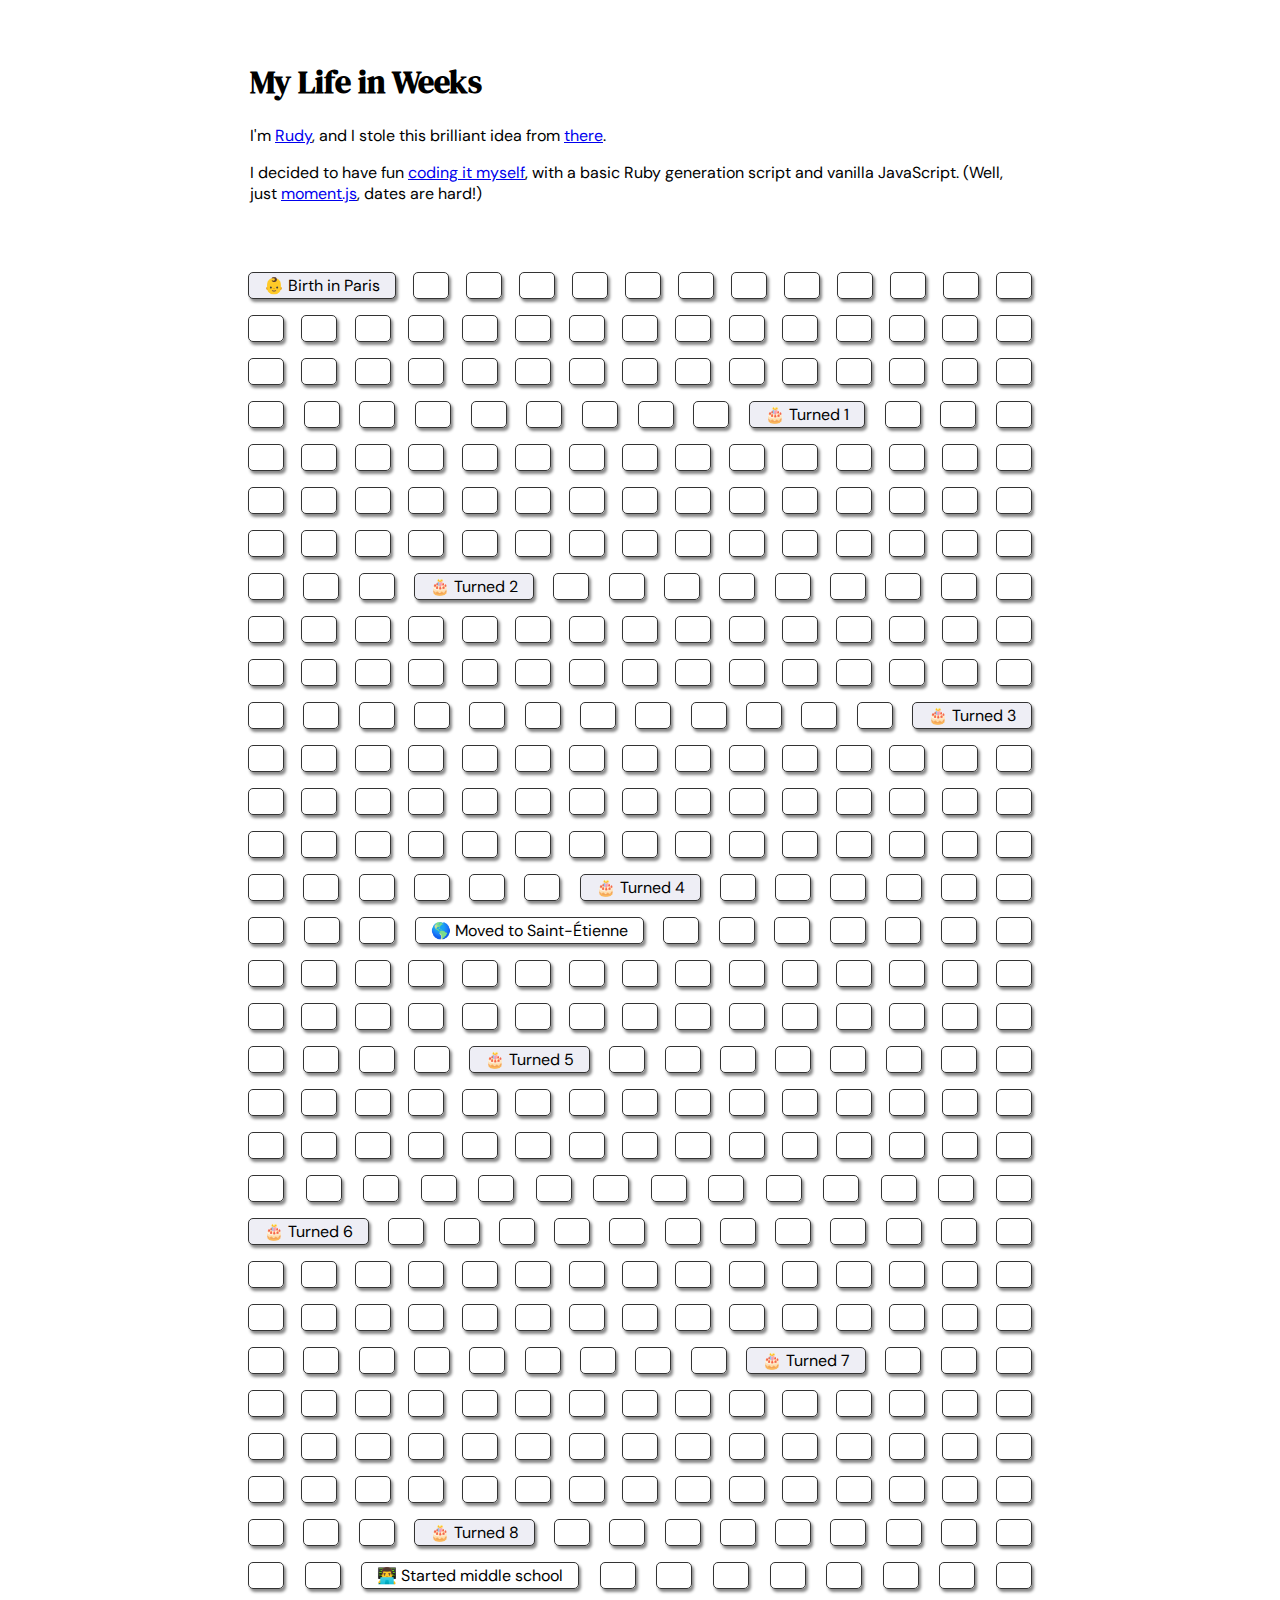
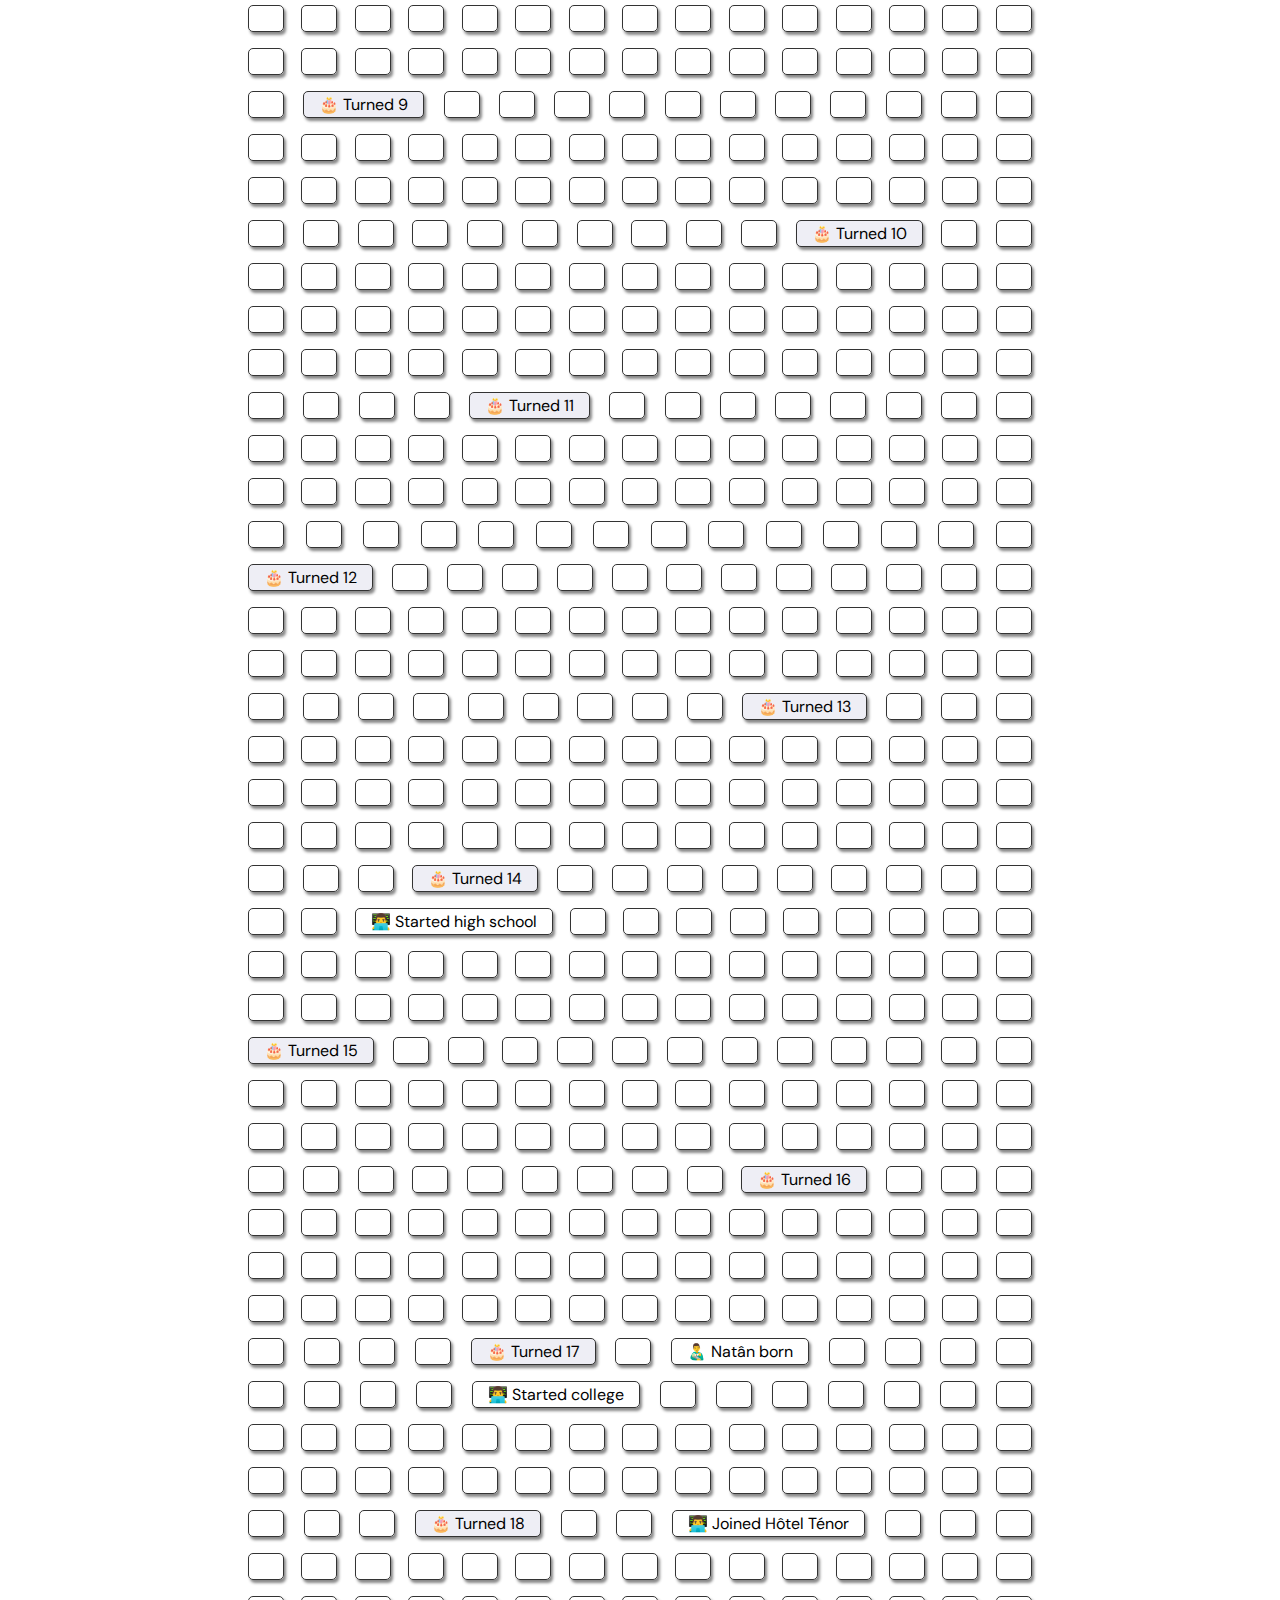
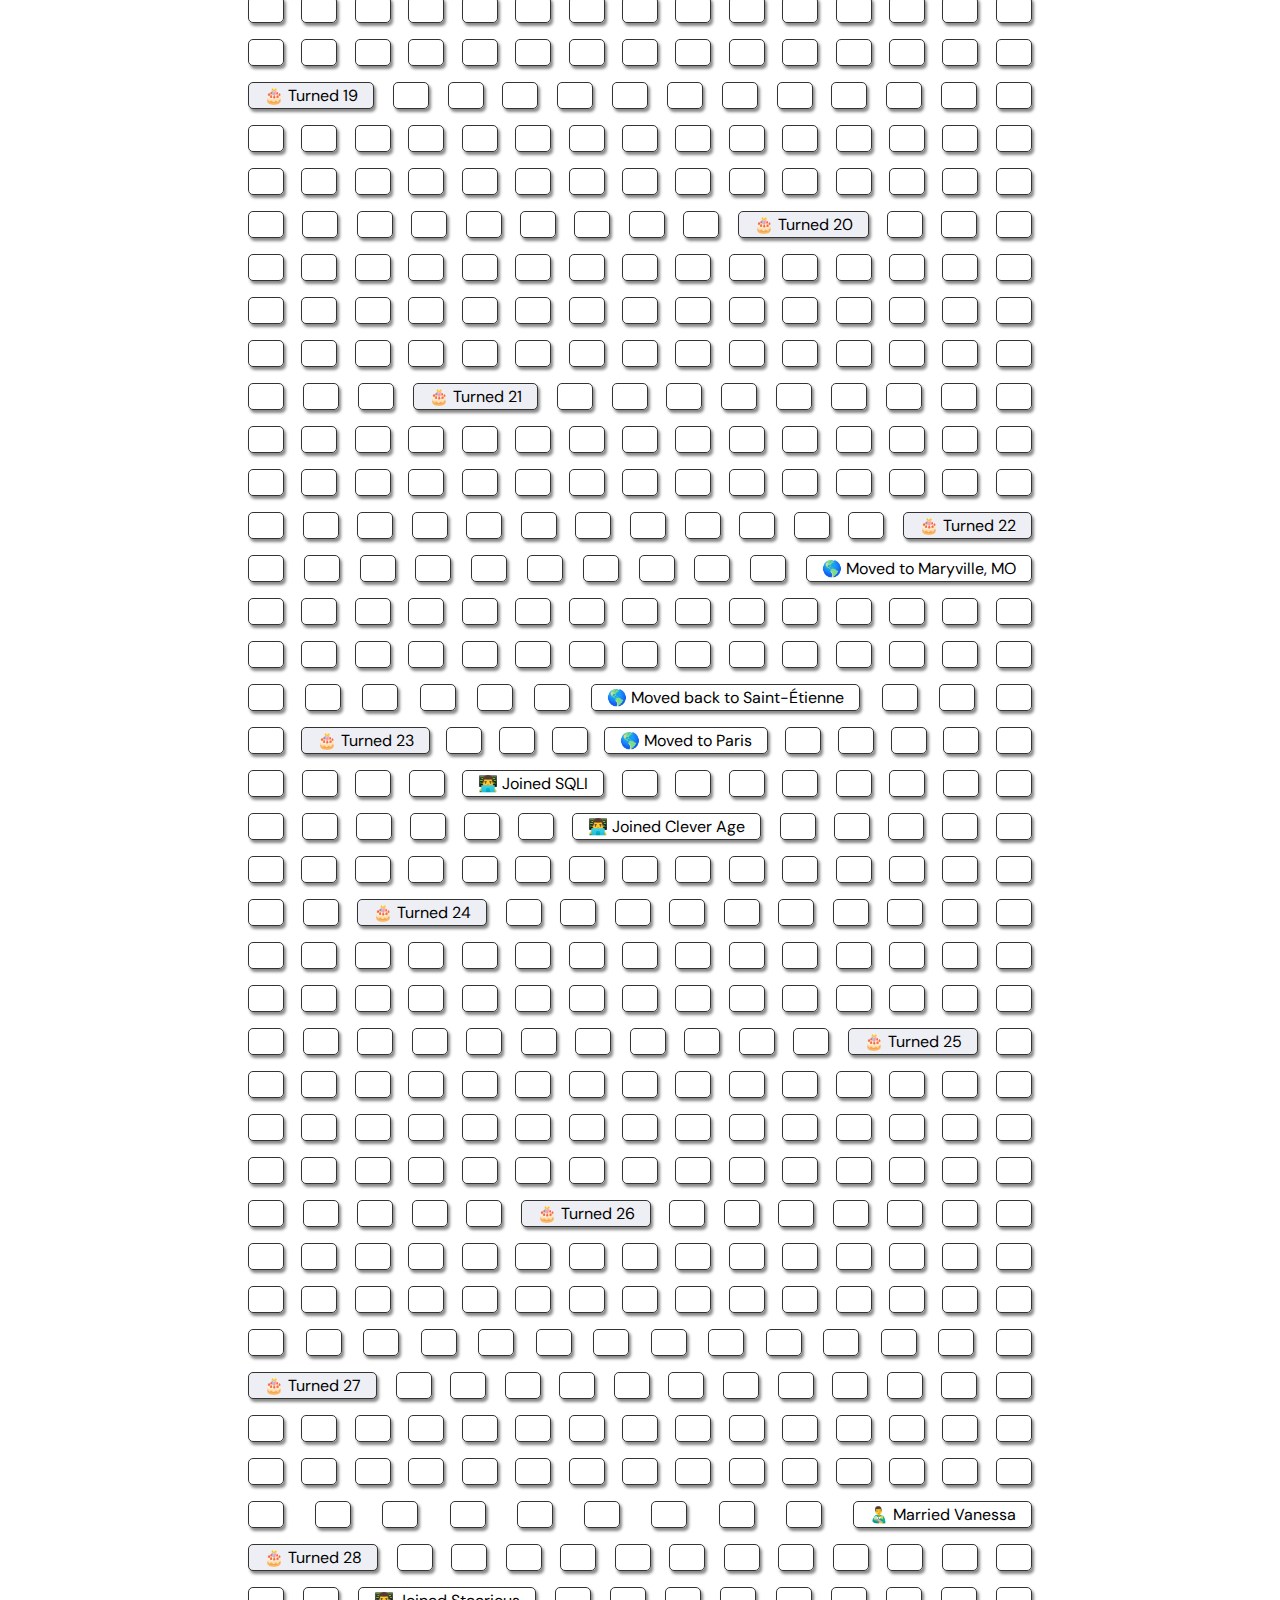
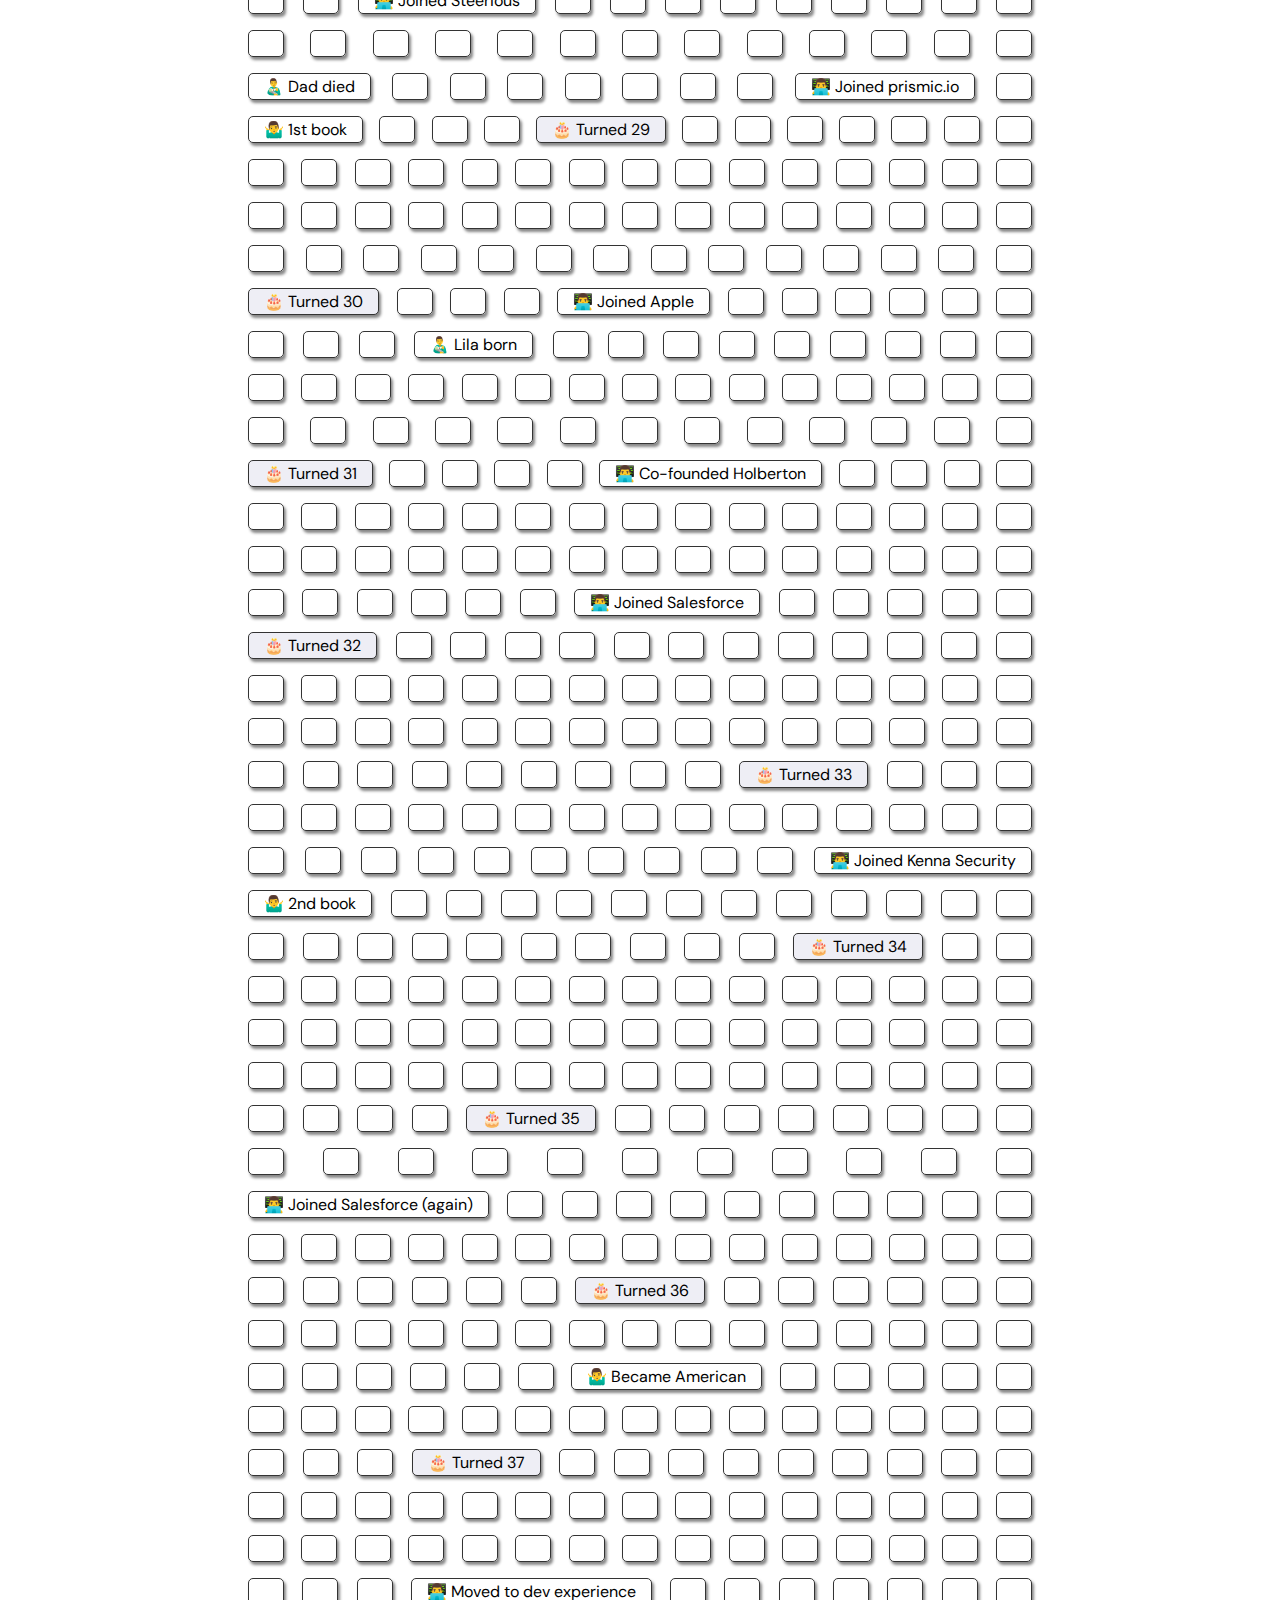
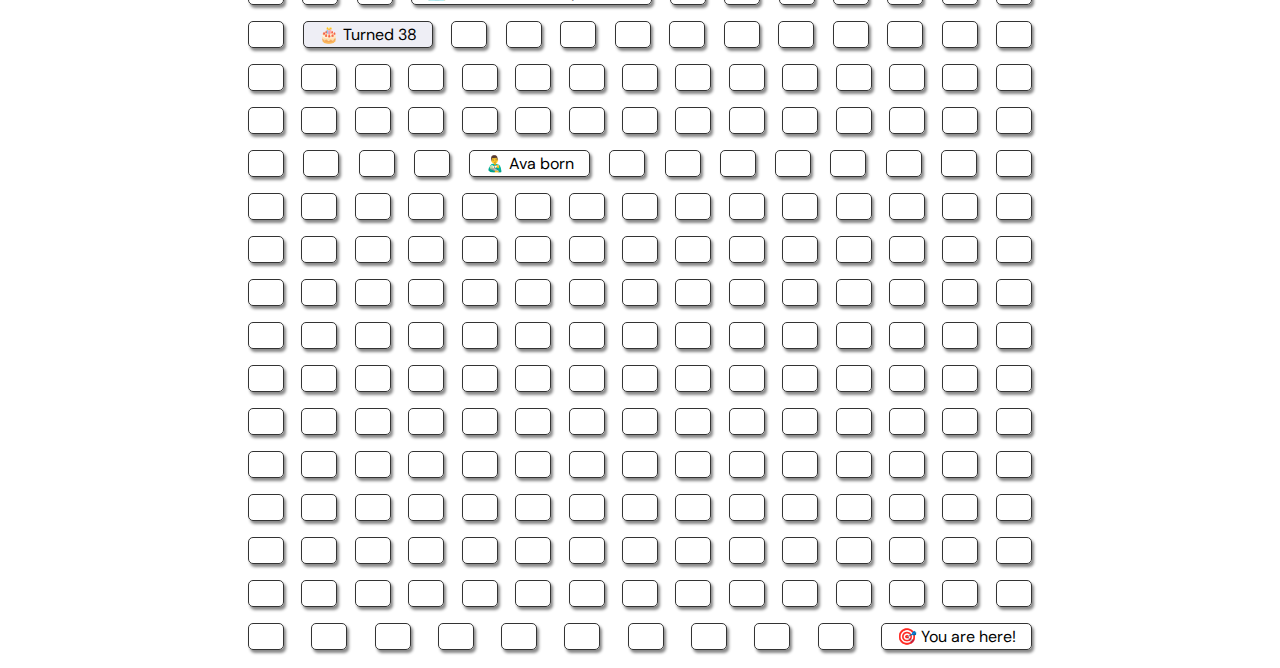
==== commit 44c133ed: "Events" ====
--- a/index.html
+++ b/index.html
@@ -24,7 +24,7 @@
                 👶 Birth in Paris
             </div>
             <div class="longtext">
-                June 12 1984 <div class="description">I was born in Paris (11th arondissement) to Daniel and Rose-Marie Rigot, with 2 bigger sisters Mélina and Adeline.</div>
+                June 12 1984 <div class="description">I was born in Paris (11th arondissement) to Daniel and Rose-Marie Rigot, with 2 older sisters Mélina and Adeline.</div>
             </div>
         </div>
     
@@ -1983,10 +1983,10 @@
     
         <div class="week " data-last-day="1988-08-22">
             <div class="shorttext">
-                &nbsp;
-            </div>
-            <div class="longtext">
-                From Aug 16 1988 to Aug 22 1988
+                🌎 Moved to Saint-Étienne
+            </div>
+            <div class="longtext">
+                Aug 16 1988 <div class="description">Parent separating, going back to mother's hometown.</div>
             </div>
         </div>
     
@@ -3882,10 +3882,10 @@
     
         <div class="week " data-last-day="1992-09-07">
             <div class="shorttext">
-                &nbsp;
-            </div>
-            <div class="longtext">
-                From Sep 01 1992 to Sep 07 1992
+                👨‍💻 Started middle school
+            </div>
+            <div class="longtext">
+                Sep 01 1992 <div class="description">In Notre-Dame de Valbenoite, in Saint-Étienne. Participate in a bunch of musical theater.</div>
             </div>
         </div>
     
@@ -6699,10 +6699,10 @@
     
         <div class="week " data-last-day="1998-09-07">
             <div class="shorttext">
-                &nbsp;
-            </div>
-            <div class="longtext">
-                From Sep 01 1998 to Sep 07 1998
+                👨‍💻 Started high school
+            </div>
+            <div class="longtext">
+                Sep 01 1998 <div class="description">In Notre-Dame de Valbenoite Le Rond-Point, in Saint-Étienne. Long walk every day.</div>
             </div>
         </div>
     
@@ -8022,10 +8022,10 @@
     
         <div class="week " data-last-day="2001-07-02">
             <div class="shorttext">
-                &nbsp;
-            </div>
-            <div class="longtext">
-                From Jun 26 2001 to Jul 02 2001
+                👨‍🍼 Natân born
+            </div>
+            <div class="longtext">
+                Jul 01 2001 <div class="description">Little brother from another mother.</div>
             </div>
         </div>
     
@@ -8103,10 +8103,10 @@
     
         <div class="week " data-last-day="2001-09-03">
             <div class="shorttext">
-                &nbsp;
-            </div>
-            <div class="longtext">
-                From Aug 28 2001 to Sep 03 2001
+                👨‍💻 Started college
+            </div>
+            <div class="longtext">
+                Sep 01 2001 <div class="description">First year of undergraduate studies in Maths & Computer Science, at Université Jean Monnet in Saint-Étienne.</div>
             </div>
         </div>
     
@@ -8499,10 +8499,10 @@
     
         <div class="week " data-last-day="2002-07-08">
             <div class="shorttext">
-                &nbsp;
-            </div>
-            <div class="longtext">
-                From Jul 02 2002 to Jul 08 2002
+                👨‍💻 Joined Hôtel Ténor
+            </div>
+            <div class="longtext">
+                Jul 02 2002 <div class="description">First job, two-star business hotel that kept me funded through my Saint-Étienne college years. I was the reception manager after a few months.</div>
             </div>
         </div>
     
@@ -10443,10 +10443,10 @@
     
         <div class="week " data-last-day="2006-08-28">
             <div class="shorttext">
-                &nbsp;
-            </div>
-            <div class="longtext">
-                From Aug 22 2006 to Aug 28 2006
+                🌎 Moved to Maryville, MO
+            </div>
+            <div class="longtext">
+                Aug 24 2006 <div class="description">Two whole semesters as an exchange student in Northwest Missouri State. Go Bearcats.</div>
             </div>
         </div>
     
@@ -10776,10 +10776,10 @@
     
         <div class="week " data-last-day="2007-05-14">
             <div class="shorttext">
-                &nbsp;
-            </div>
-            <div class="longtext">
-                From May 08 2007 to May 14 2007
+                🌎 Moved back to Saint-Étienne
+            </div>
+            <div class="longtext">
+                May 11 2007 <div class="description">Temporarily while I'm interviewing all over France for my first job in tech.</div>
             </div>
         </div>
     
@@ -10857,10 +10857,10 @@
     
         <div class="week " data-last-day="2007-07-16">
             <div class="shorttext">
-                &nbsp;
-            </div>
-            <div class="longtext">
-                From Jul 10 2007 to Jul 16 2007
+                🌎 Moved to Paris
+            </div>
+            <div class="longtext">
+                Jul 10 2007 <div class="description">First tech job found, I spent over a month seeking a room in the saturated Parisian rental market.</div>
             </div>
         </div>
     
@@ -10947,10 +10947,10 @@
     
         <div class="week " data-last-day="2007-09-24">
             <div class="shorttext">
-                &nbsp;
-            </div>
-            <div class="longtext">
-                From Sep 18 2007 to Sep 24 2007
+                👨‍💻 Joined SQLI
+            </div>
+            <div class="longtext">
+                Sep 24 2007 <div class="description">Consulting about various things, mostly helping the French government maintain their argricultural database (for real).</div>
             </div>
         </div>
     
@@ -11082,10 +11082,10 @@
     
         <div class="week " data-last-day="2008-01-07">
             <div class="shorttext">
-                &nbsp;
-            </div>
-            <div class="longtext">
-                From Jan 01 2008 to Jan 07 2008
+                👨‍💻 Joined Clever Age
+            </div>
+            <div class="longtext">
+                Jan 01 2008 <div class="description">As a web dev, then project manager, then head of internal tools, then working on international expansion.</div>
             </div>
         </div>
     
@@ -13161,7 +13161,7 @@
     
         <div class="week " data-last-day="2012-06-11">
             <div class="shorttext">
-                👨‍🍼 Marries Vanessa
+                👨‍🍼 Married Vanessa
             </div>
             <div class="longtext">
                 Jun 09 2012 <div class="description">I married Vanessa Paquerot on 6/9, in Montgobert, Picardie, because it was the cheapest genuine little castle we could rent that you could get to from Paris by train.</div>
@@ -13305,10 +13305,10 @@
     
         <div class="week " data-last-day="2012-10-01">
             <div class="shorttext">
-                &nbsp;
-            </div>
-            <div class="longtext">
-                From Sep 25 2012 to Oct 01 2012
+                👨‍💻 Joined Steerious
+            </div>
+            <div class="longtext">
+                Oct 01 2012 <div class="description">Still doing other things at Clever Age, this was a Clever Age product, which I was leading.</div>
             </div>
         </div>
     
@@ -13512,10 +13512,10 @@
     
         <div class="week " data-last-day="2013-03-11">
             <div class="shorttext">
-                &nbsp;
-            </div>
-            <div class="longtext">
-                From Mar 05 2013 to Mar 11 2013
+                👨‍🍼 Dad died
+            </div>
+            <div class="longtext">
+                Mar 08 2013 <div class="description">In Créteil, after a year of suffering and false hopes.</div>
             </div>
         </div>
     
@@ -13584,10 +13584,10 @@
     
         <div class="week " data-last-day="2013-05-06">
             <div class="shorttext">
-                &nbsp;
-            </div>
-            <div class="longtext">
-                From Apr 30 2013 to May 06 2013
+                👨‍💻 Joined prismic.io
+            </div>
+            <div class="longtext">
+                May 01 2013 <div class="description">CMS in the cloud. Was a dev evangelist.</div>
             </div>
         </div>
     
@@ -13602,10 +13602,10 @@
     
         <div class="week " data-last-day="2013-05-20">
             <div class="shorttext">
-                &nbsp;
-            </div>
-            <div class="longtext">
-                From May 14 2013 to May 20 2013
+                🤷‍♂️ 1st book
+            </div>
+            <div class="longtext">
+                May 15 2013 <div class="description">Published by Eyrolles, about web project management in the case of responsive web design websites.</div>
             </div>
         </div>
     
@@ -14142,10 +14142,10 @@
     
         <div class="week " data-last-day="2014-07-14">
             <div class="shorttext">
-                &nbsp;
-            </div>
-            <div class="longtext">
-                From Jul 08 2014 to Jul 14 2014
+                👨‍💻 Joined Apple
+            </div>
+            <div class="longtext">
+                Jul 14 2014 <div class="description">Engineer on localization tools. Worked on a number of things, including the very first Apple Watch.</div>
             </div>
         </div>
     
@@ -14235,7 +14235,7 @@
                 👨‍🍼 Lila born
             </div>
             <div class="longtext">
-                Sep 20 2014 <div class="description">TODO</div>
+                Sep 20 2014 <div class="description">Right back home from work on a Friday night, we rushed to California Pacific Medical Center, where she was born the next morning.</div>
             </div>
         </div>
     
@@ -14619,10 +14619,10 @@
     
         <div class="week " data-last-day="2015-07-20">
             <div class="shorttext">
-                &nbsp;
-            </div>
-            <div class="longtext">
-                From Jul 14 2015 to Jul 20 2015
+                👨‍💻 Co-founded Holberton
+            </div>
+            <div class="longtext">
+                Jul 15 2015 <div class="description">Software engineering school, later grew to dozens of campuses worldwide (but I was gone already).</div>
             </div>
         </div>
     
@@ -14988,10 +14988,10 @@
     
         <div class="week " data-last-day="2016-05-02">
             <div class="shorttext">
-                &nbsp;
-            </div>
-            <div class="longtext">
-                From Apr 26 2016 to May 02 2016
+                👨‍💻 Joined Salesforce
+            </div>
+            <div class="longtext">
+                May 01 2016 <div class="description">Engineer on in-app user assistance experiences in Salesforce Lightning. I built the walkthrough player that is still in Salesforce now (I think).</div>
             </div>
         </div>
     
@@ -15771,19 +15771,19 @@
     
         <div class="week " data-last-day="2018-01-01">
             <div class="shorttext">
-                &nbsp;
-            </div>
-            <div class="longtext">
-                From Dec 26 2017 to Jan 01 2018
+                👨‍💻 Joined Kenna Security
+            </div>
+            <div class="longtext">
+                Dec 28 2017 <div class="description">Engineering Manager in a data analytics company about cybersecurity data. Later got acquired by Cisco.</div>
             </div>
         </div>
     
         <div class="week " data-last-day="2018-01-08">
             <div class="shorttext">
-                &nbsp;
-            </div>
-            <div class="longtext">
-                From Jan 02 2018 to Jan 08 2018
+                🤷‍♂️ 2nd book
+            </div>
+            <div class="longtext">
+                Jan 02 2018 <div class="description">Published by D-BookeR, about the Go programming language, specifically when to use it and not use it.</div>
             </div>
         </div>
     
@@ -16635,10 +16635,10 @@
     
         <div class="week " data-last-day="2019-11-04">
             <div class="shorttext">
-                &nbsp;
-            </div>
-            <div class="longtext">
-                From Oct 29 2019 to Nov 04 2019
+                👨‍💻 Joined Salesforce (again)
+            </div>
+            <div class="longtext">
+                Nov 01 2019 <div class="description">Engineer on some customer-facing features, first in Essentials Cloud and then in Slack for Sales Cloud.</div>
             </div>
         </div>
     
@@ -17175,10 +17175,10 @@
     
         <div class="week " data-last-day="2020-12-28">
             <div class="shorttext">
-                &nbsp;
-            </div>
-            <div class="longtext">
-                From Dec 22 2020 to Dec 28 2020
+                🤷‍♂️ Became American
+            </div>
+            <div class="longtext">
+                Dec 22 2020 <div class="description">In the middle of a pandemic, not much of a grandiose ceremony, but still a big deal.</div>
             </div>
         </div>
     
@@ -17778,10 +17778,10 @@
     
         <div class="week " data-last-day="2022-04-11">
             <div class="shorttext">
-                &nbsp;
-            </div>
-            <div class="longtext">
-                From Apr 05 2022 to Apr 11 2022
+                👨‍💻 Moved to dev experience
+            </div>
+            <div class="longtext">
+                Apr 08 2022 <div class="description">Still at Salesforce, but working on dev tooling, most focused on SCM, and somewhat on CI.</div>
             </div>
         </div>
     
@@ -18276,7 +18276,7 @@
                 👨‍🍼 Ava born
             </div>
             <div class="longtext">
-                Apr 26 2023 <div class="description">TODO</div>
+                Apr 26 2023 <div class="description">Showed up at 4am at Elmhurst Memorial for an induction, but had to wait all day because too many ladies showed up unexpectedly! She was born that evening, though.</div>
             </div>
         </div>
     
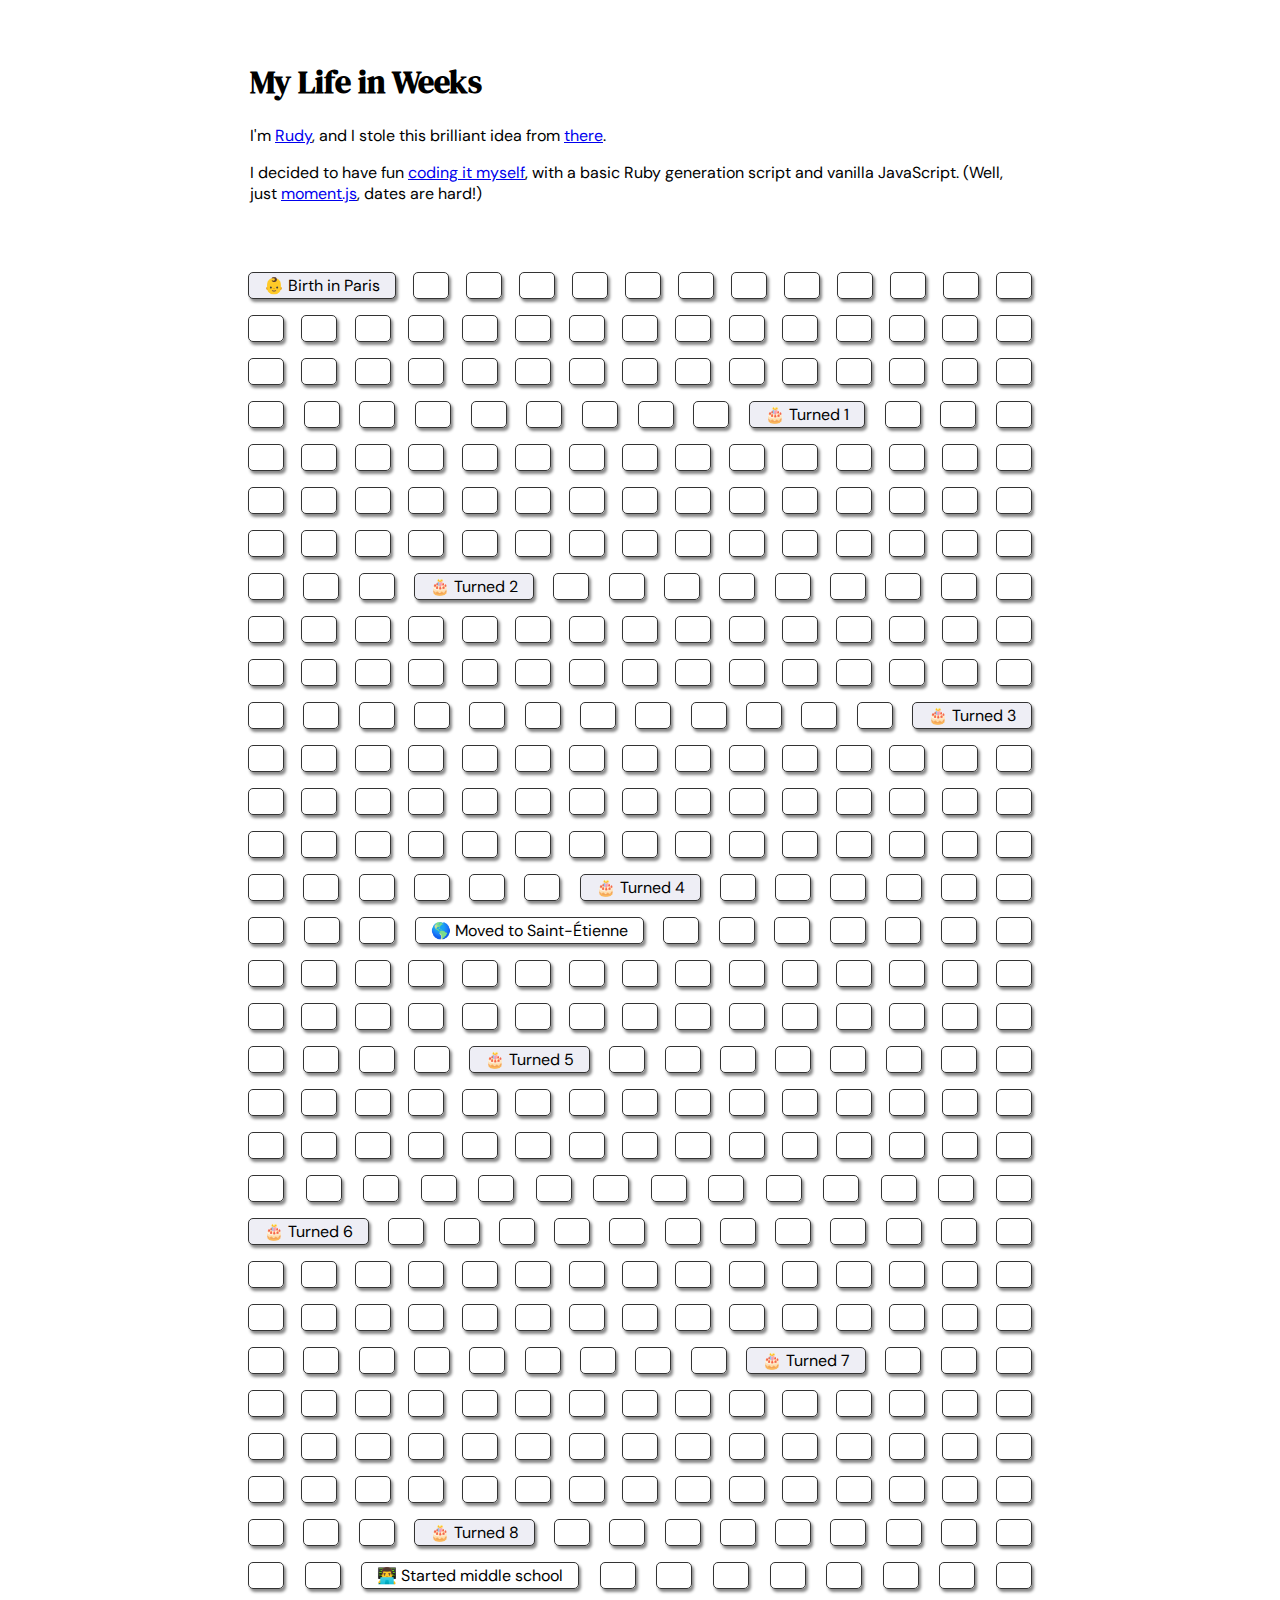
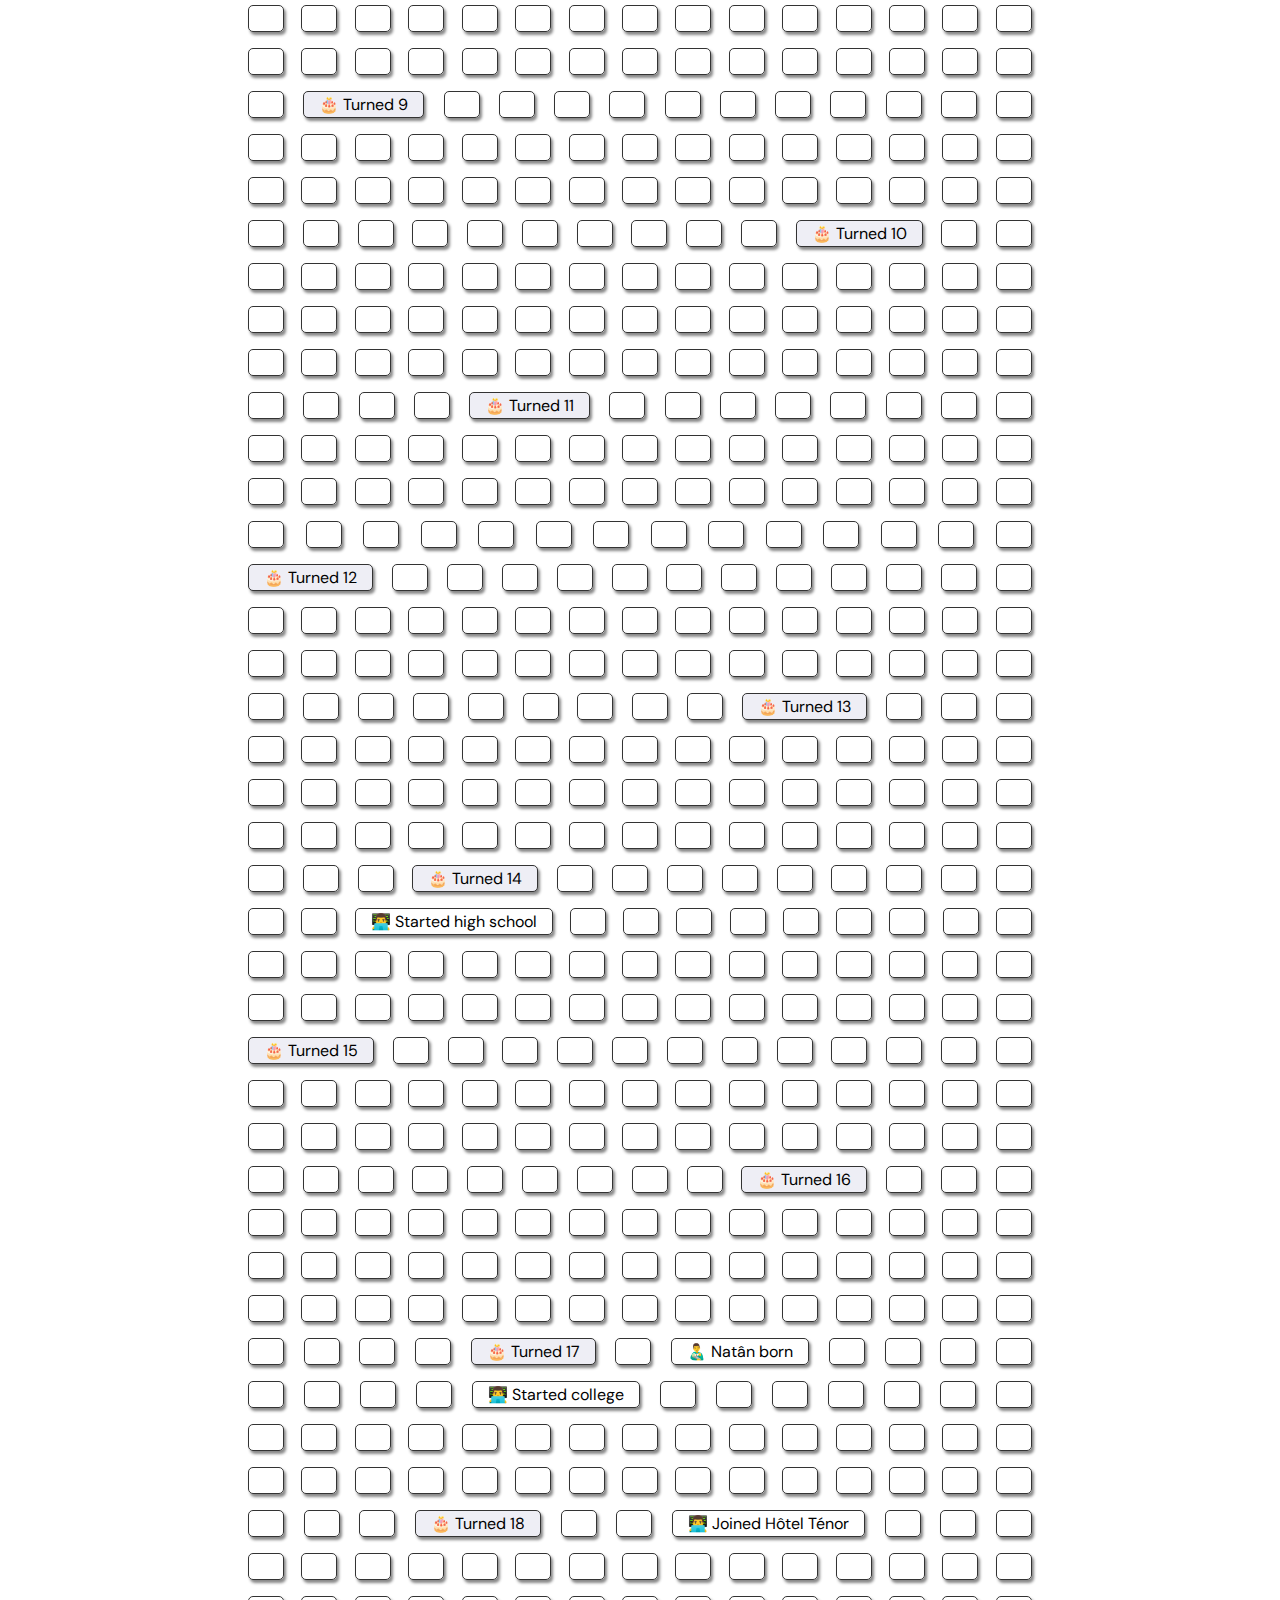
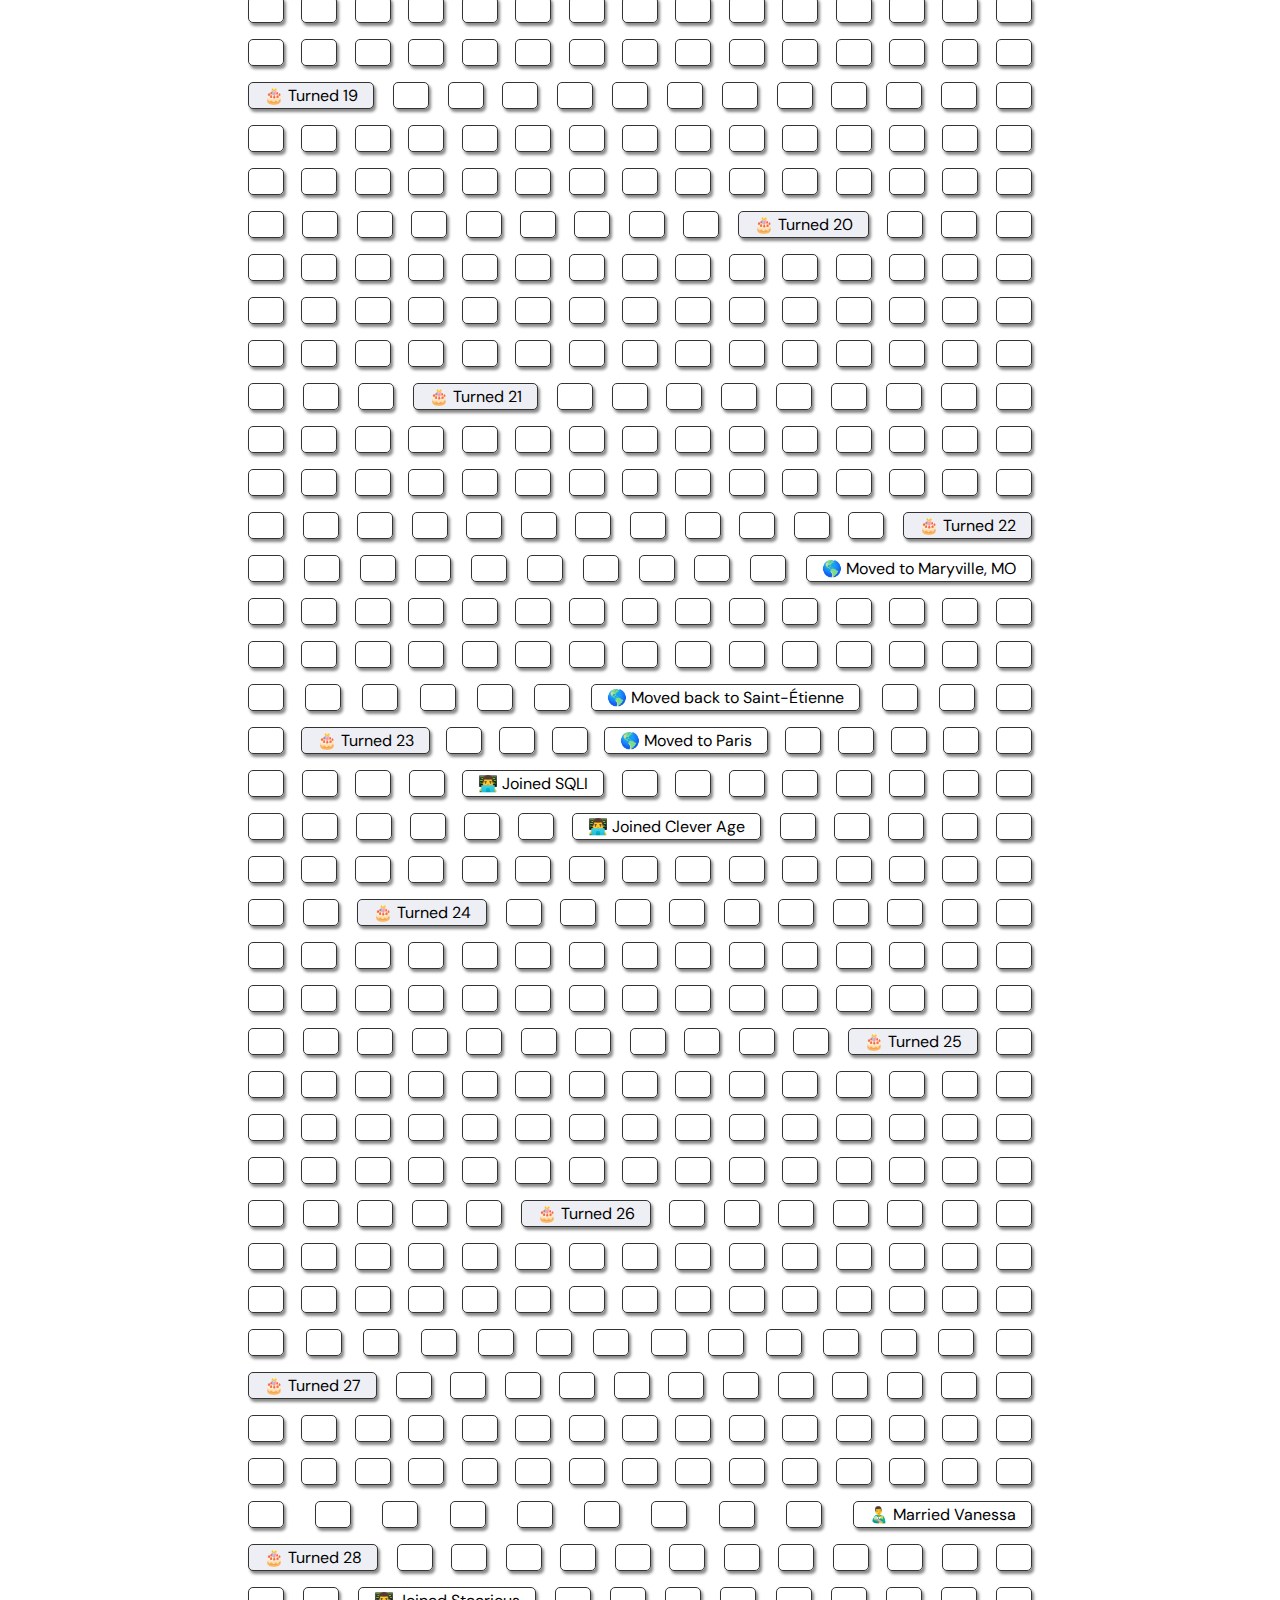
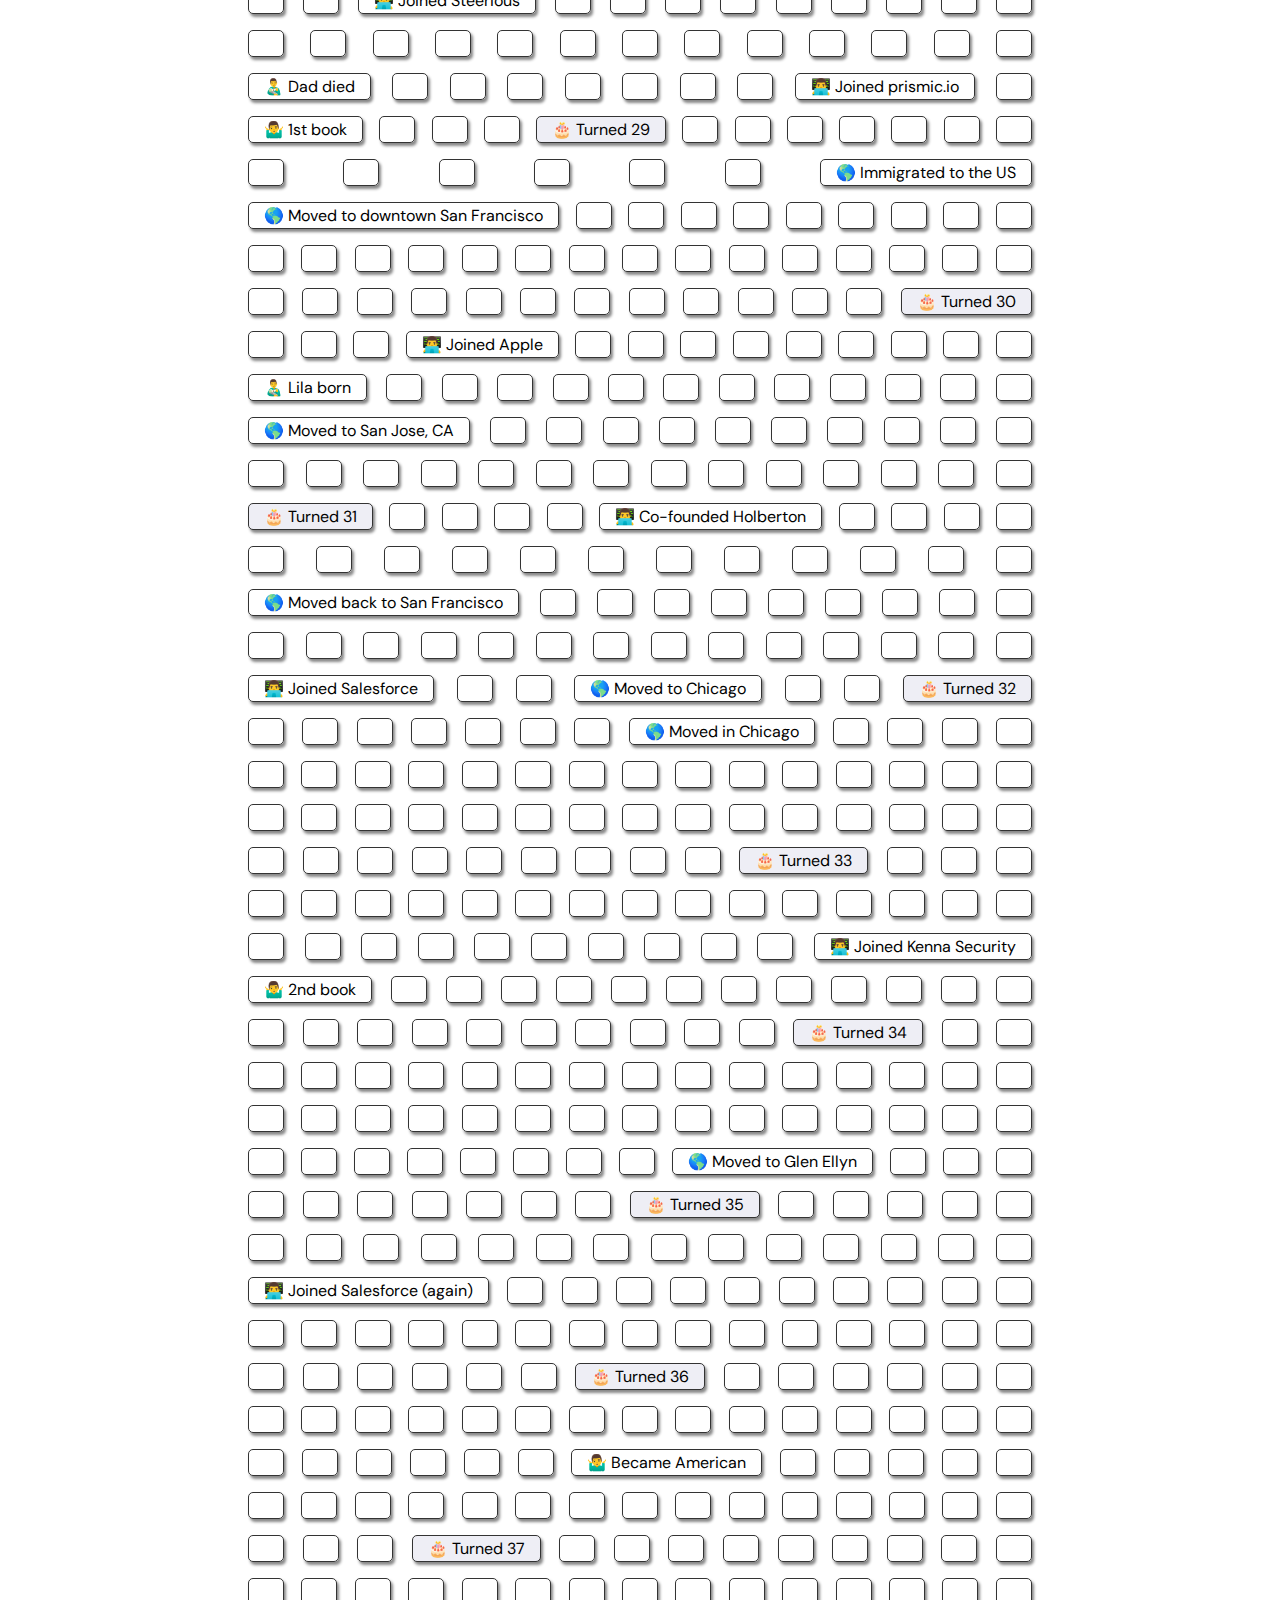
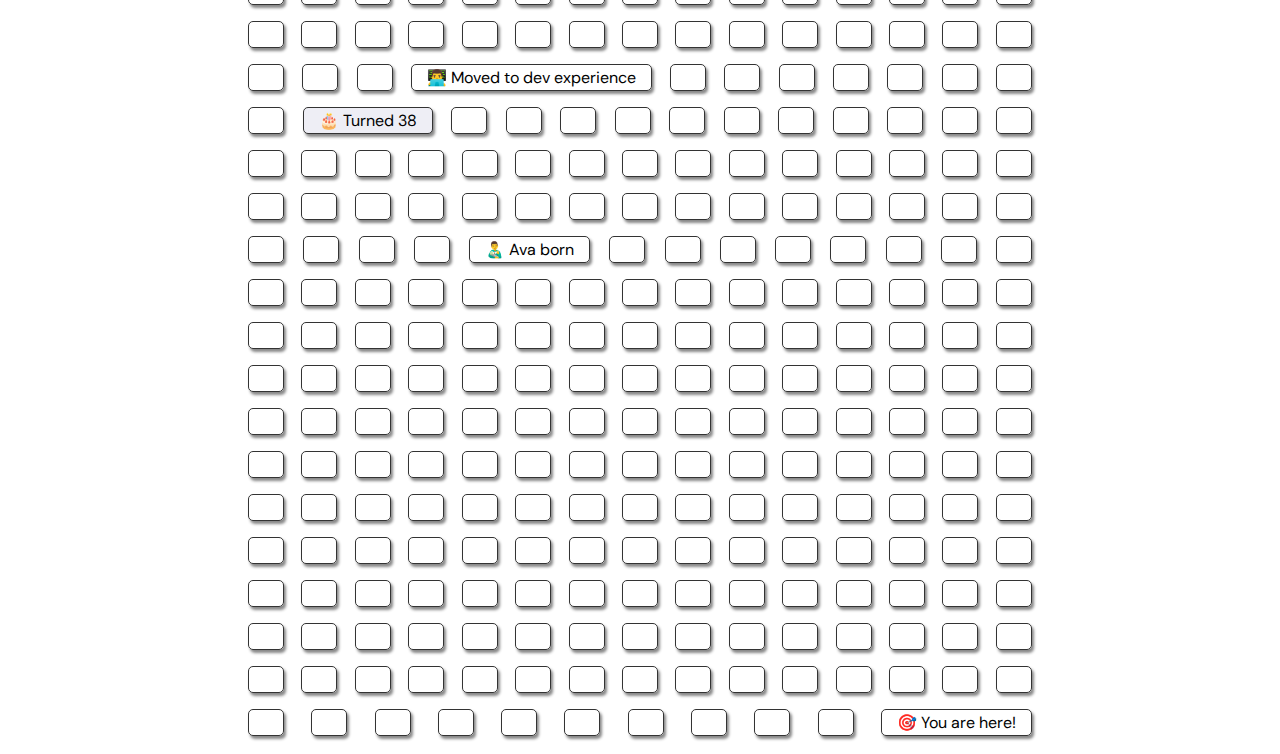
==== commit aad8d338: "More events" ====
--- a/index.html
+++ b/index.html
@@ -13764,19 +13764,19 @@
     
         <div class="week " data-last-day="2013-09-23">
             <div class="shorttext">
-                &nbsp;
-            </div>
-            <div class="longtext">
-                From Sep 17 2013 to Sep 23 2013
+                🌎 Immigrated to the US
+            </div>
+            <div class="longtext">
+                Sep 22 2013 <div class="description">Landed in San Francisco ready to conquer the world, but took the Bay Bridge and headed to West Oakland instead.</div>
             </div>
         </div>
     
         <div class="week " data-last-day="2013-09-30">
             <div class="shorttext">
-                &nbsp;
-            </div>
-            <div class="longtext">
-                From Sep 24 2013 to Sep 30 2013
+                🌎 Moved to downtown San Francisco
+            </div>
+            <div class="longtext">
+                Sep 29 2013 <div class="description">West Oakland was rough. Stayed in hotel for a few weeks, then found an appartment across the street.</div>
             </div>
         </div>
     
@@ -14349,10 +14349,10 @@
     
         <div class="week " data-last-day="2014-12-22">
             <div class="shorttext">
-                &nbsp;
-            </div>
-            <div class="longtext">
-                From Dec 16 2014 to Dec 22 2014
+                🌎 Moved to San Jose, CA
+            </div>
+            <div class="longtext">
+                Dec 18 2014 <div class="description">Getting closer to Cupertino for a decent commute. Outdoor spa in the backyard, nice.</div>
             </div>
         </div>
     
@@ -14772,10 +14772,10 @@
     
         <div class="week " data-last-day="2015-11-16">
             <div class="shorttext">
-                &nbsp;
-            </div>
-            <div class="longtext">
-                From Nov 10 2015 to Nov 16 2015
+                🌎 Moved back to San Francisco
+            </div>
+            <div class="longtext">
+                Nov 10 2015 <div class="description">In the Outer Sunset. Could see the ocean through the window if you squinted really hard.</div>
             </div>
         </div>
     
@@ -15015,10 +15015,10 @@
     
         <div class="week " data-last-day="2016-05-23">
             <div class="shorttext">
-                &nbsp;
-            </div>
-            <div class="longtext">
-                From May 17 2016 to May 23 2016
+                🌎 Moved to Chicago
+            </div>
+            <div class="longtext">
+                May 20 2016 <div class="description">Had never been. Stayed in dusty AirBnb for 2 months. Go Bears.</div>
             </div>
         </div>
     
@@ -15114,10 +15114,10 @@
     
         <div class="week " data-last-day="2016-08-08">
             <div class="shorttext">
-                &nbsp;
-            </div>
-            <div class="longtext">
-                From Aug 02 2016 to Aug 08 2016
+                🌎 Moved in Chicago
+            </div>
+            <div class="longtext">
+                Aug 02 2016 <div class="description">Settled in a Roscoe Village condo for a bit. First-time buyers.</div>
             </div>
         </div>
     
@@ -16356,10 +16356,10 @@
     
         <div class="week " data-last-day="2019-04-01">
             <div class="shorttext">
-                &nbsp;
-            </div>
-            <div class="longtext">
-                From Mar 26 2019 to Apr 01 2019
+                🌎 Moved to Glen Ellyn
+            </div>
+            <div class="longtext">
+                Apr 01 2019 <div class="description">Suburban village with ~30k people, peace and quiet.</div>
             </div>
         </div>
     
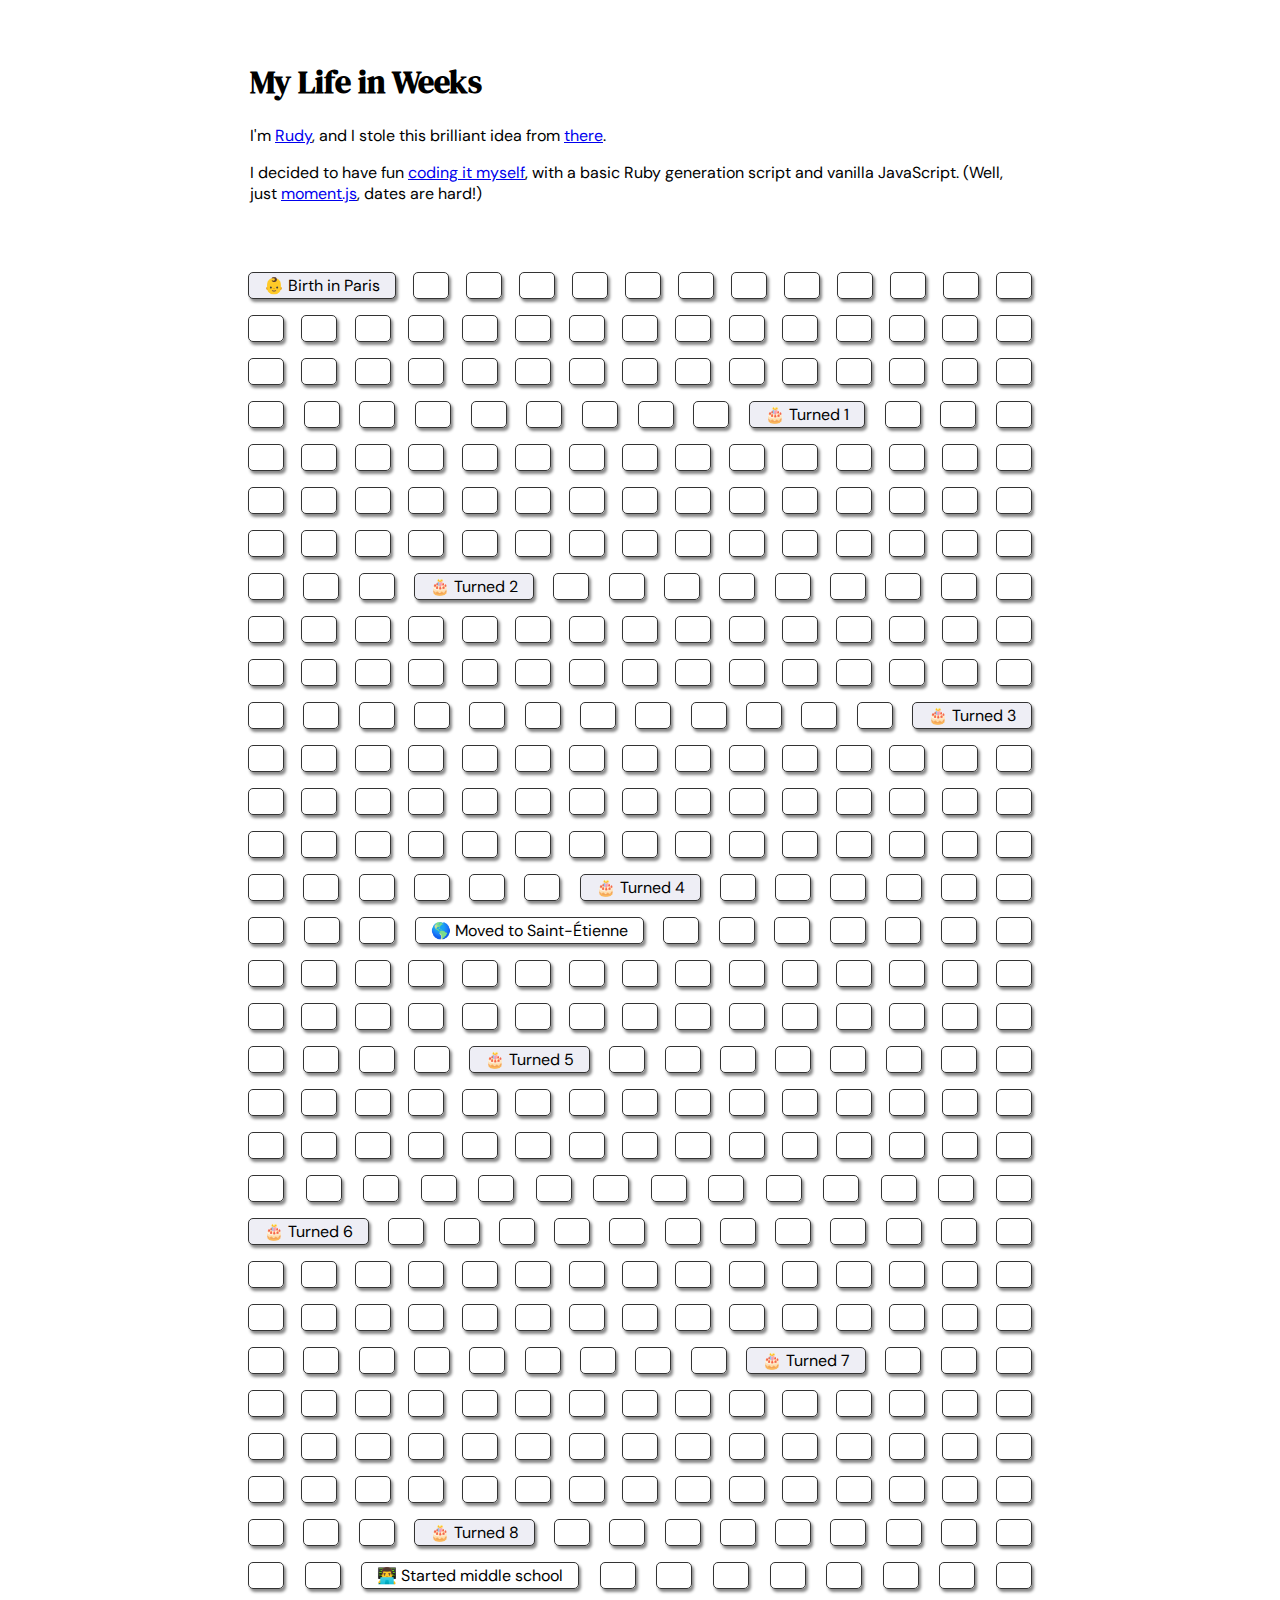
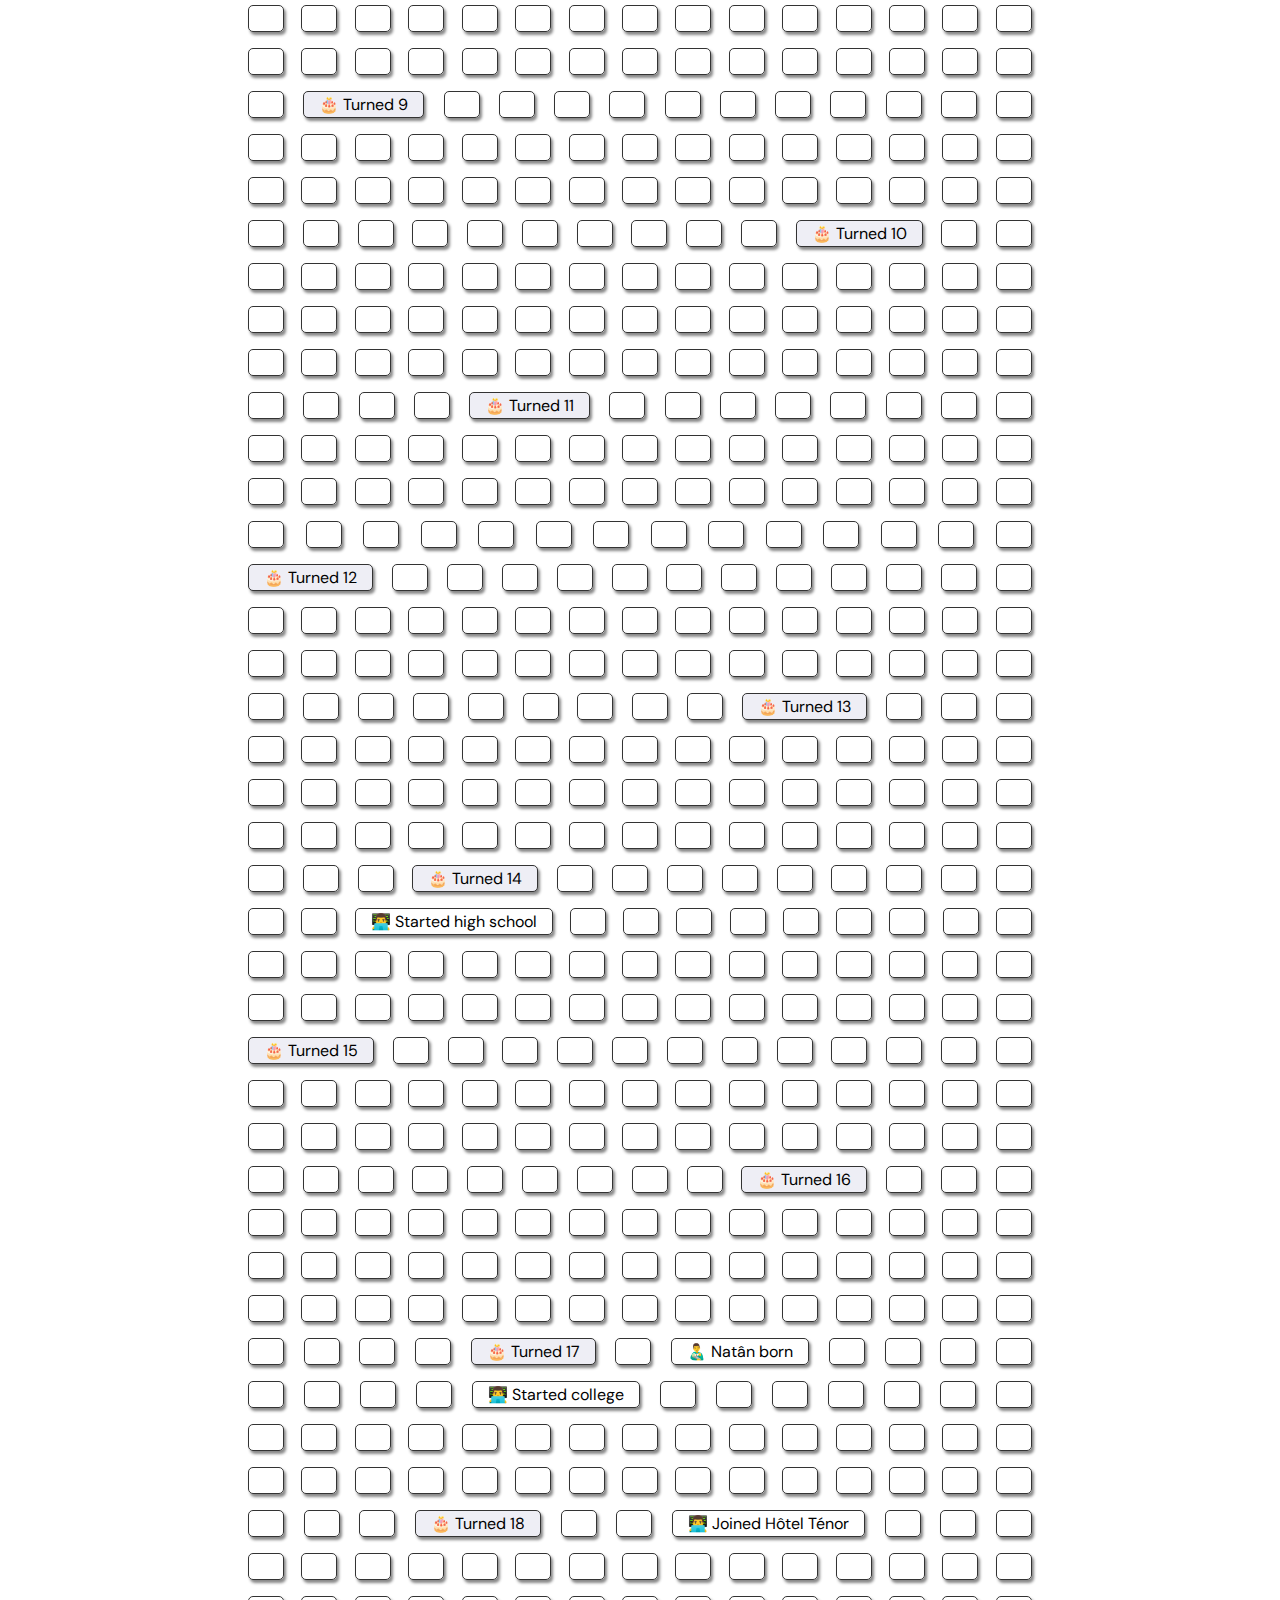
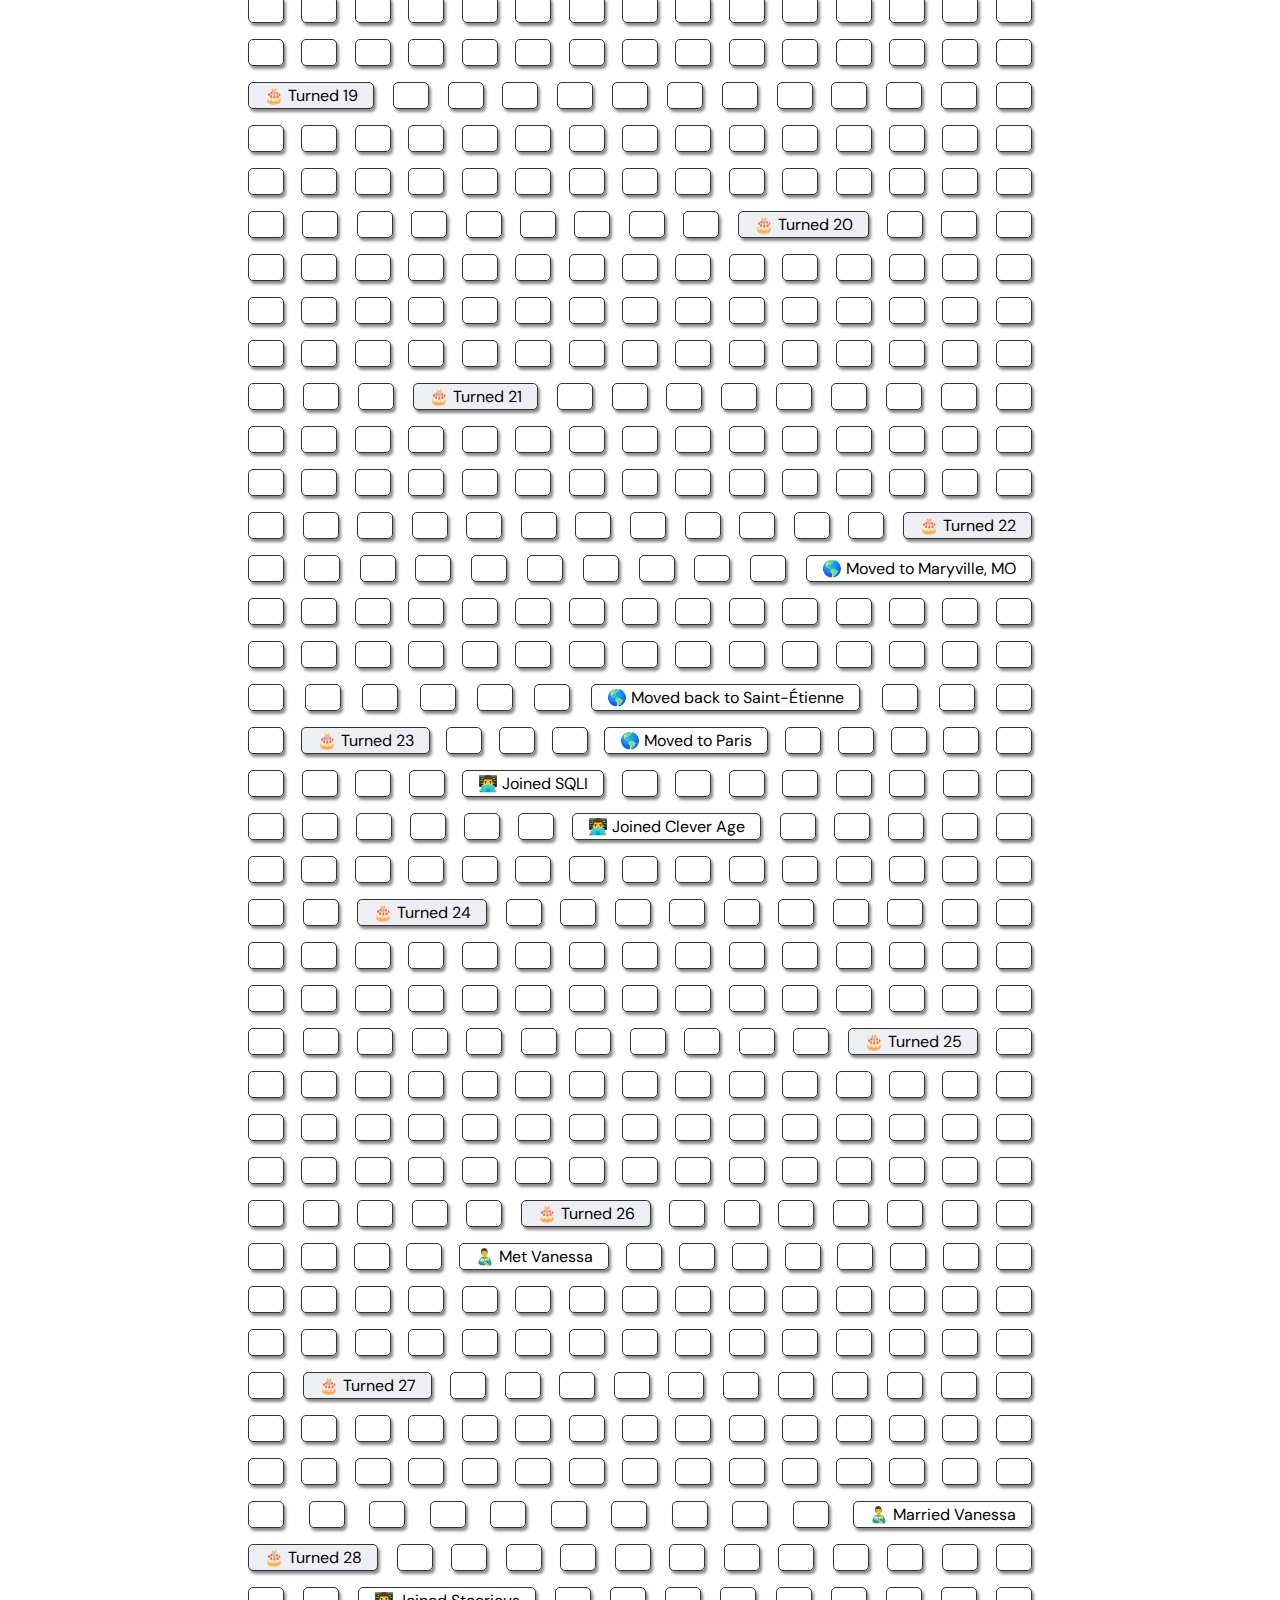
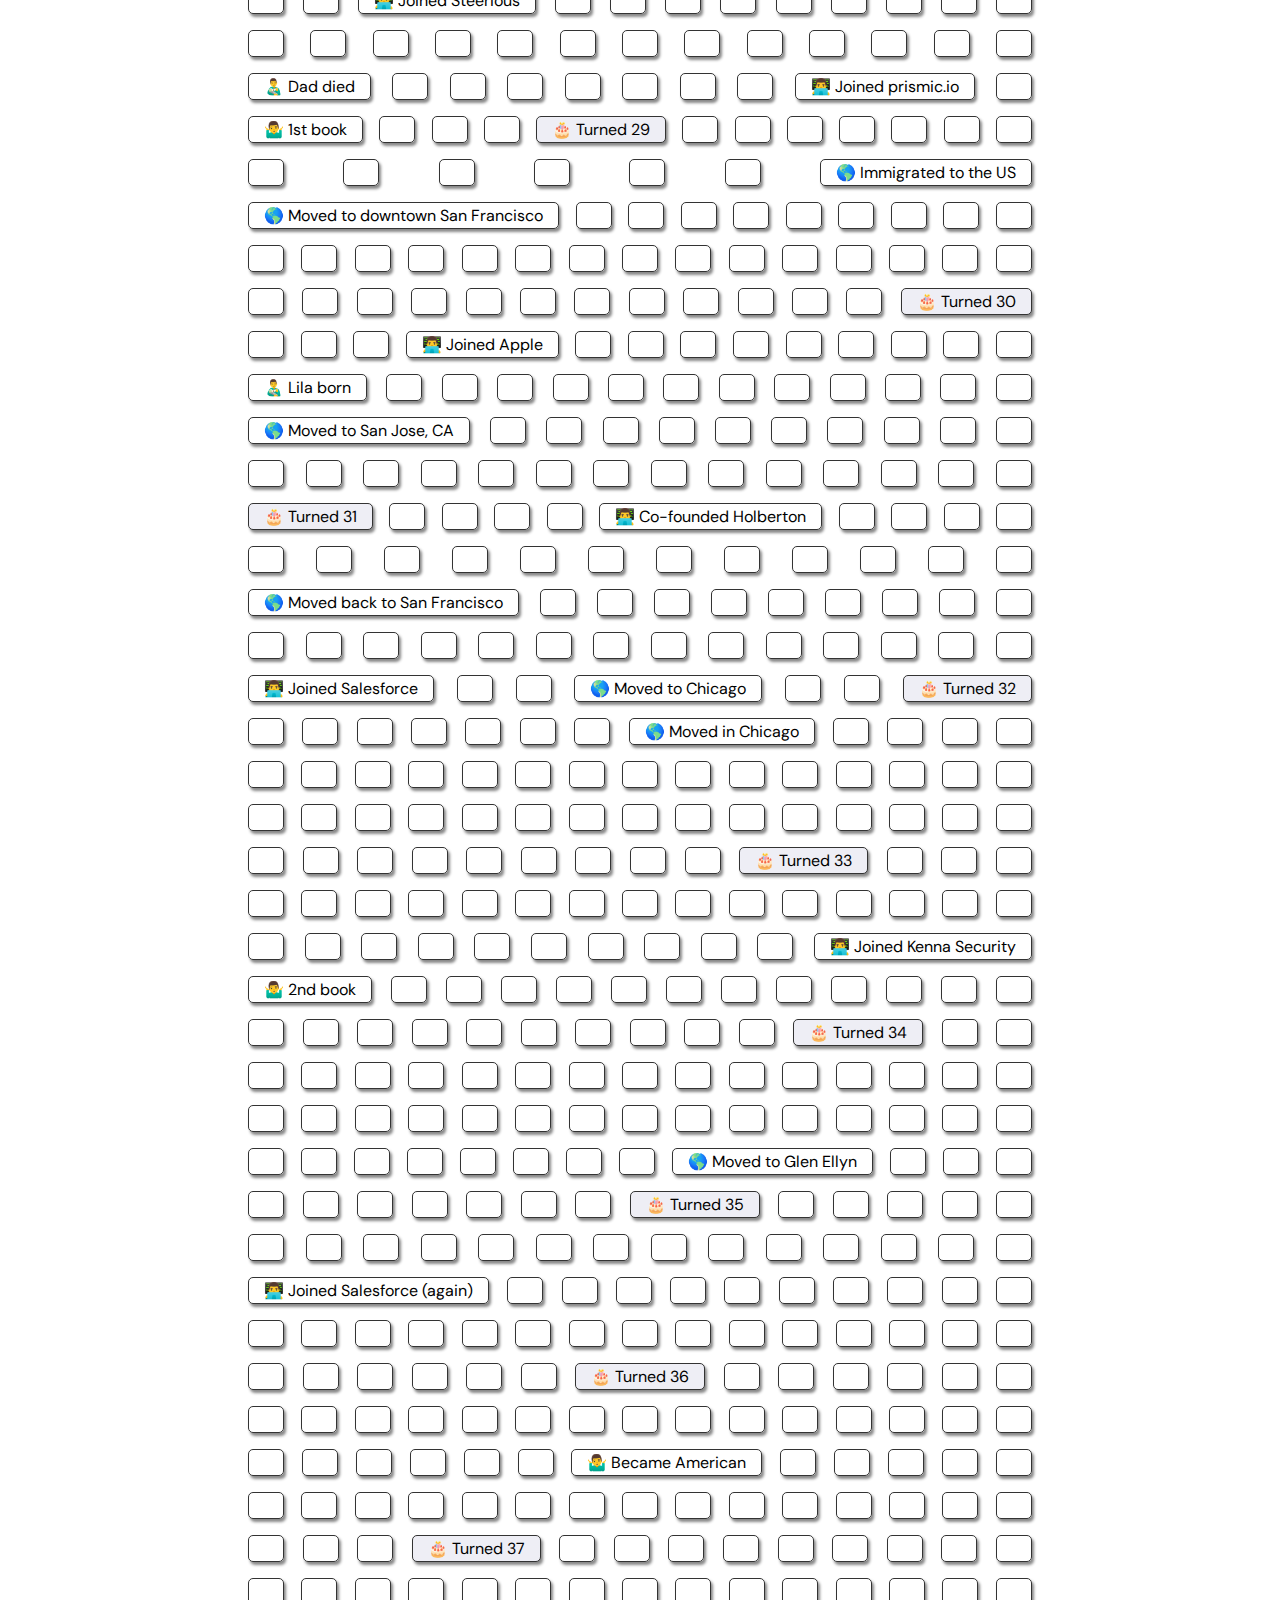
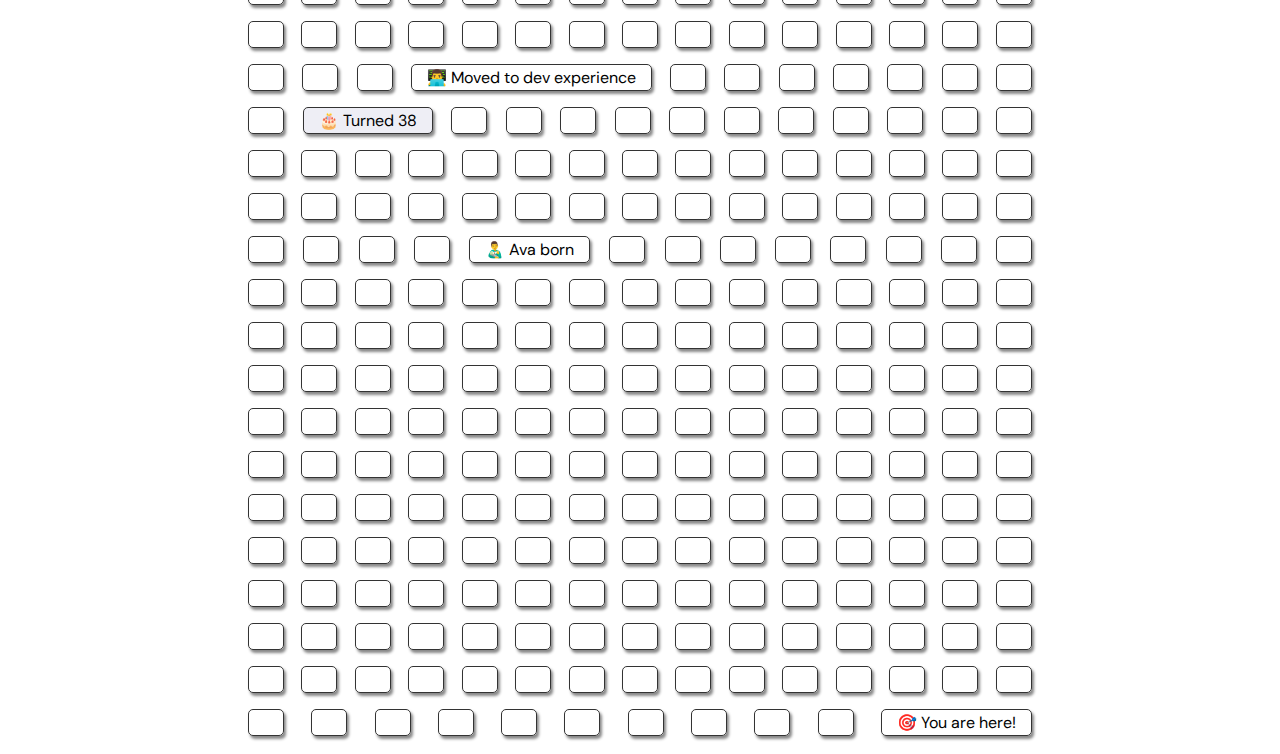
==== commit 77409c31: "Events" ====
--- a/index.html
+++ b/index.html
@@ -12333,10 +12333,10 @@
     
         <div class="week " data-last-day="2010-09-06">
             <div class="shorttext">
-                &nbsp;
-            </div>
-            <div class="longtext">
-                From Aug 31 2010 to Sep 06 2010
+                👨‍🍼 Met Vanessa
+            </div>
+            <div class="longtext">
+                Sep 03 2010 <div class="description">Common friend Elise was in town for the week-end, had to compress her schedule and see us both on the same day. Oh, hello!</div>
             </div>
         </div>
     
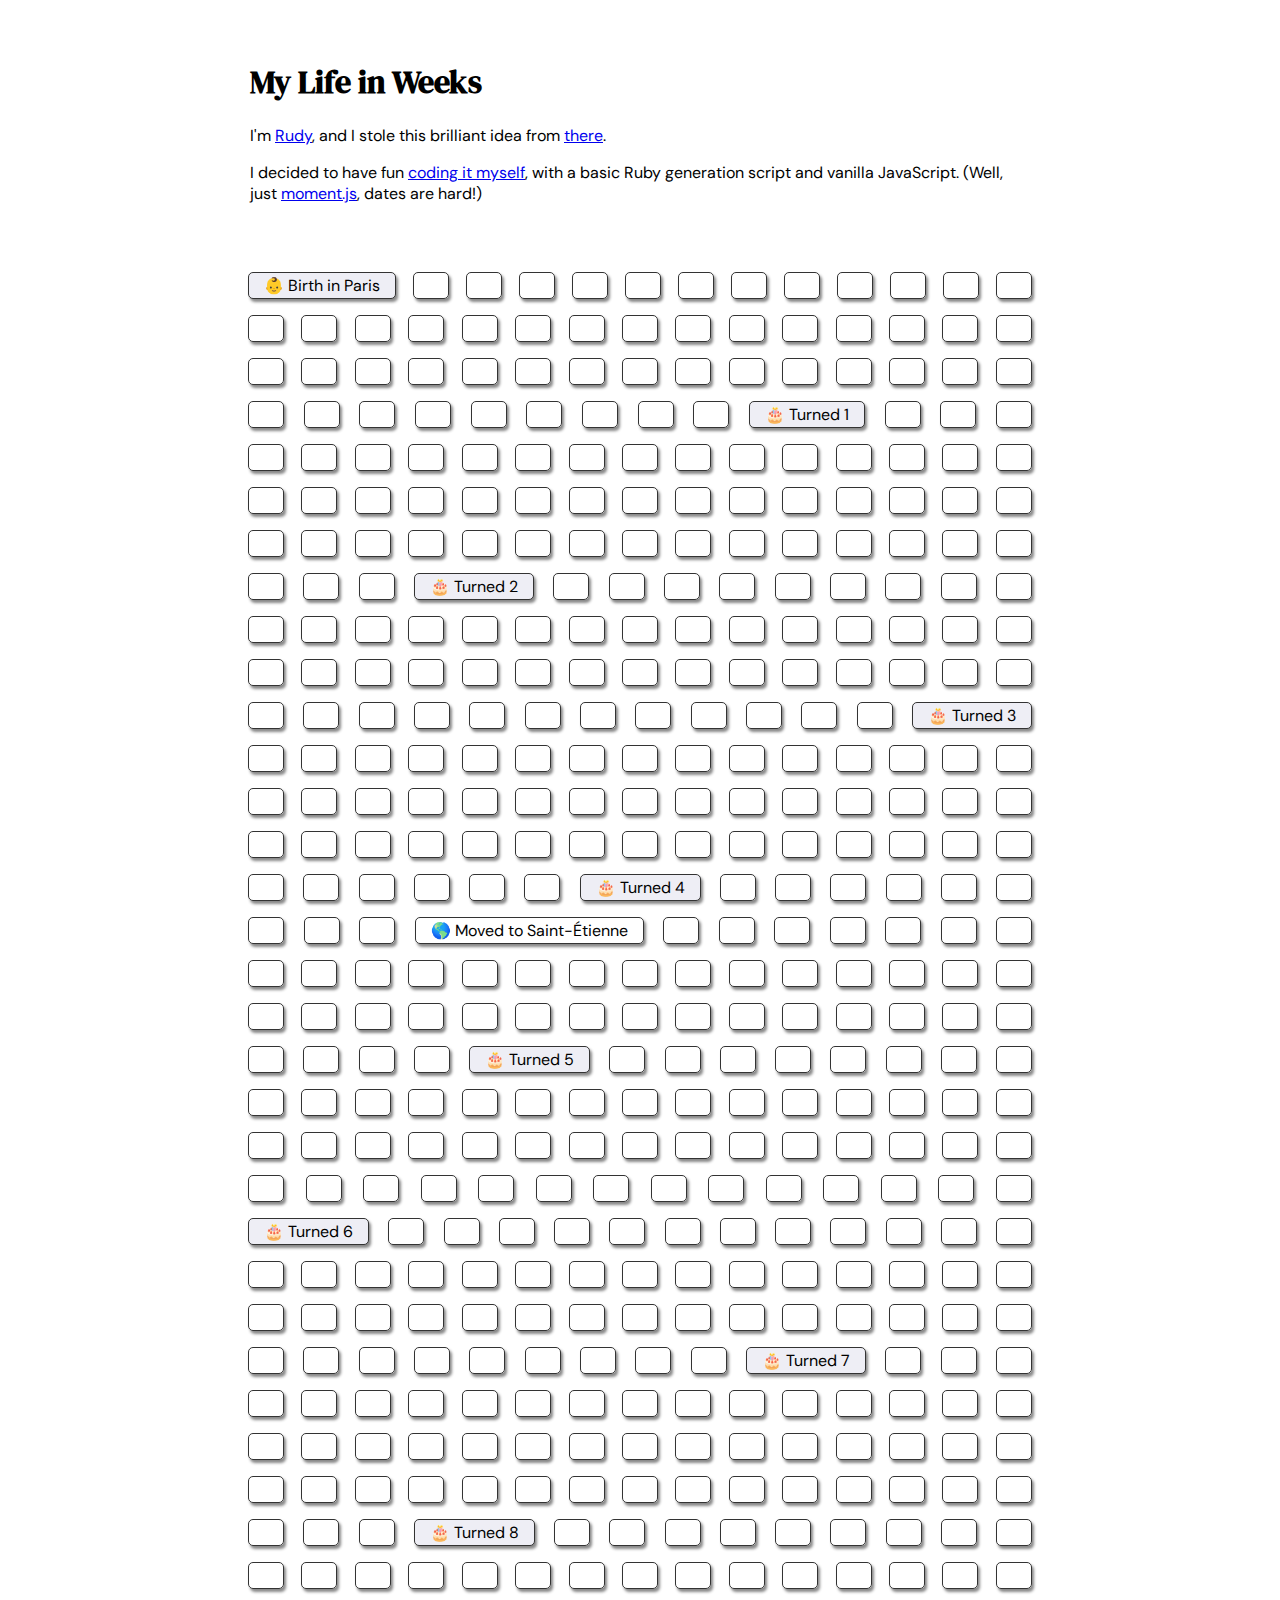
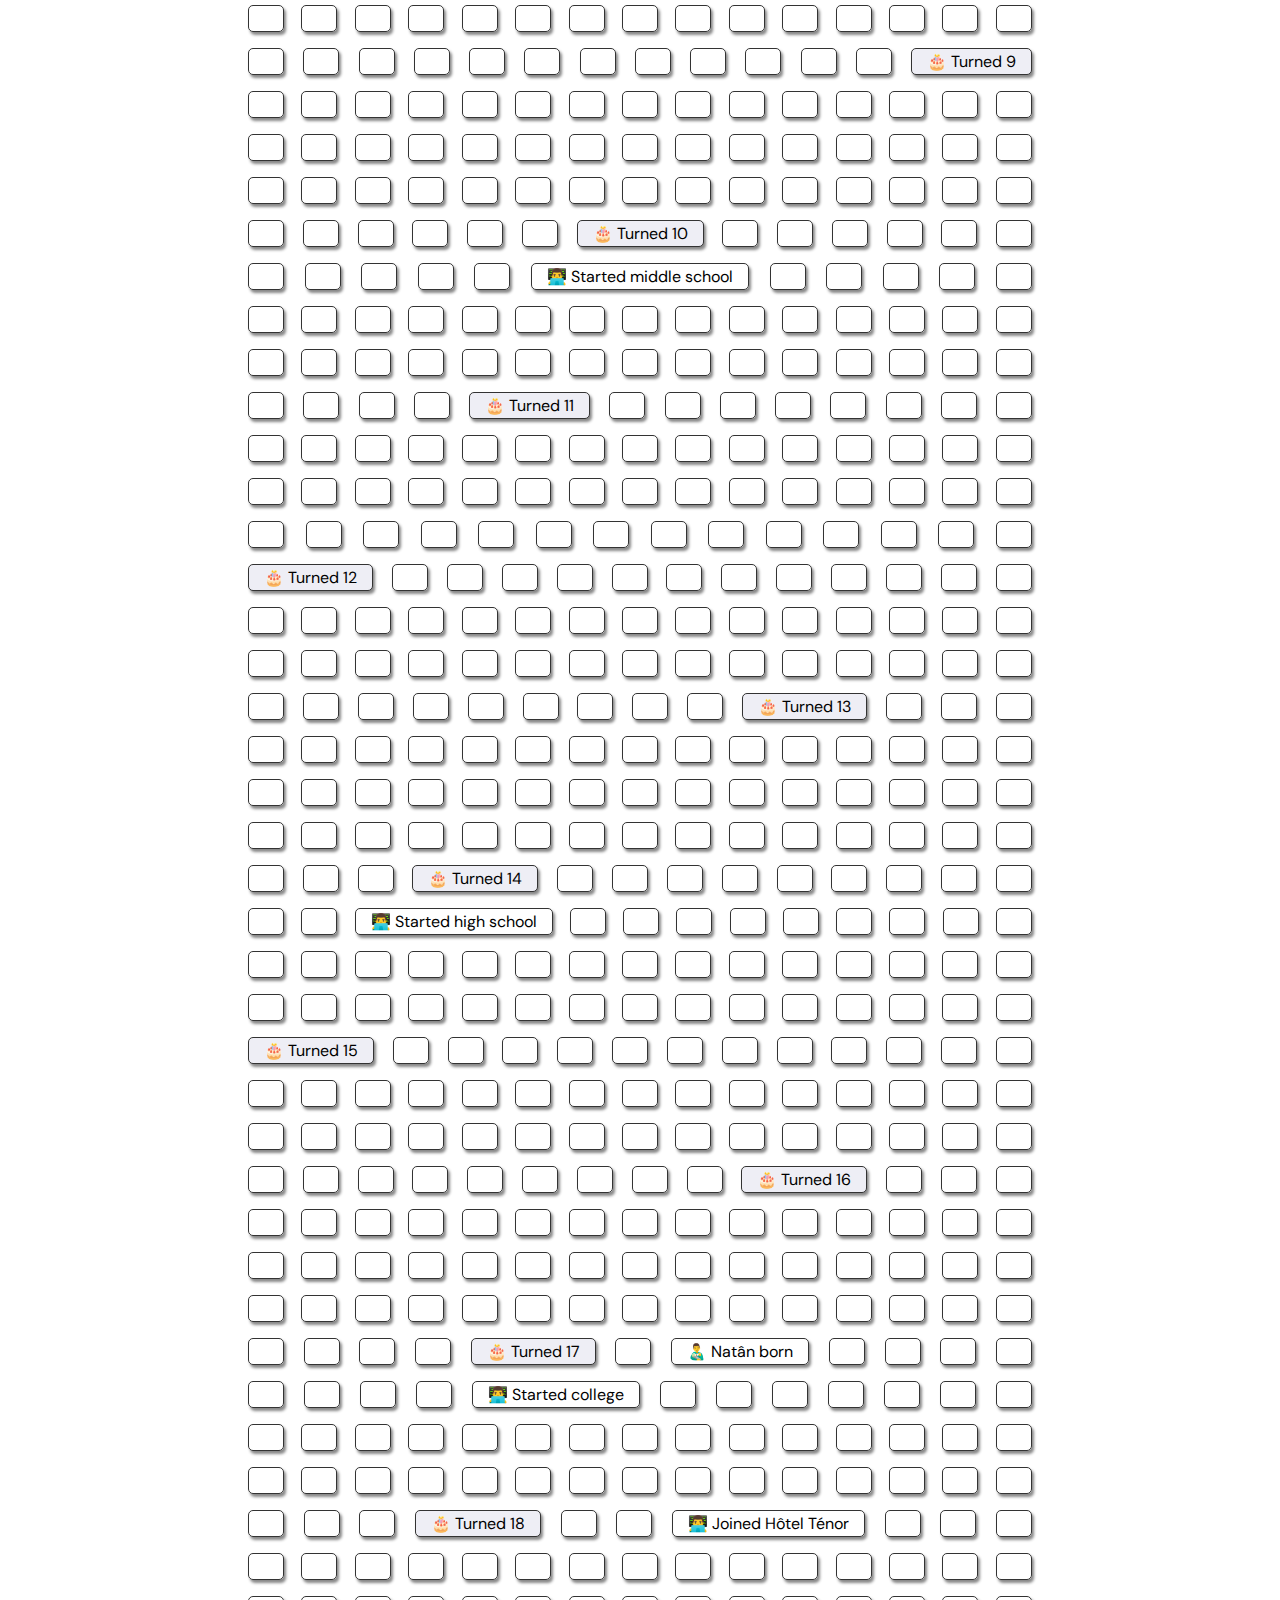
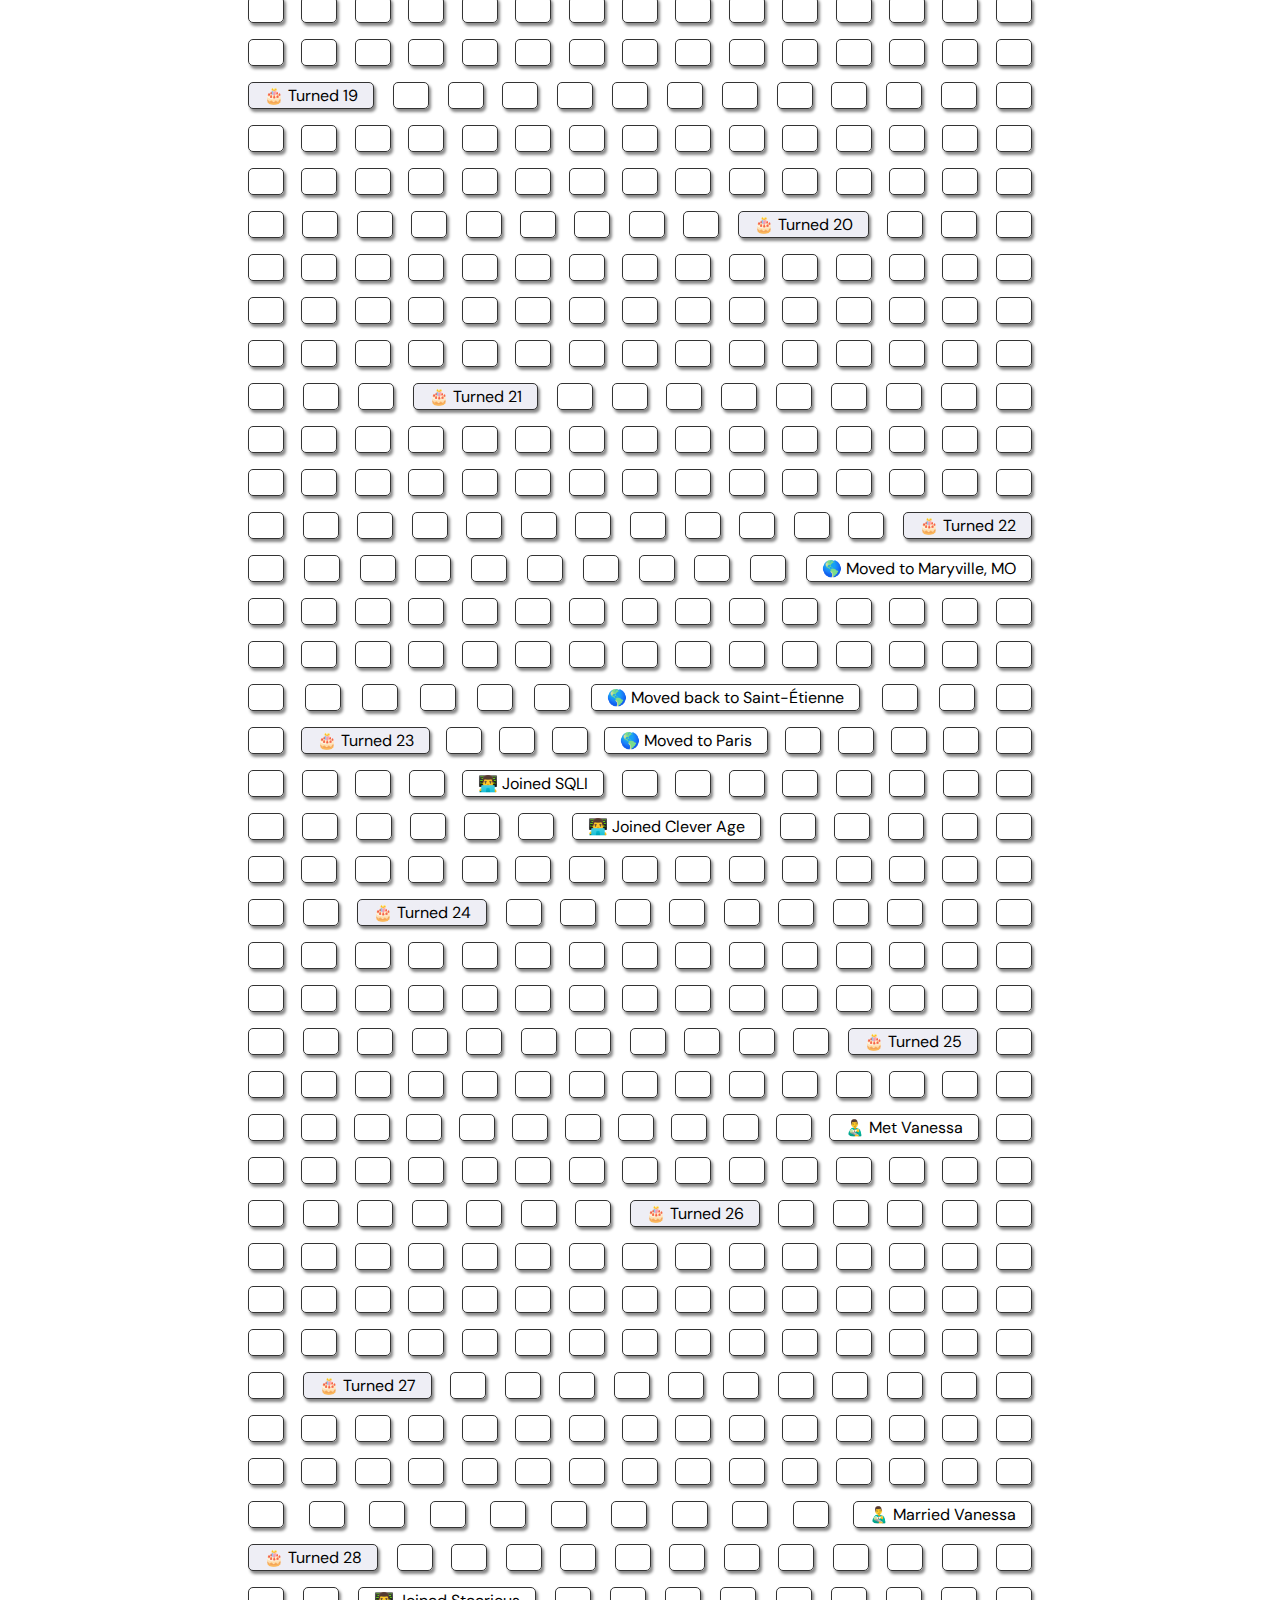
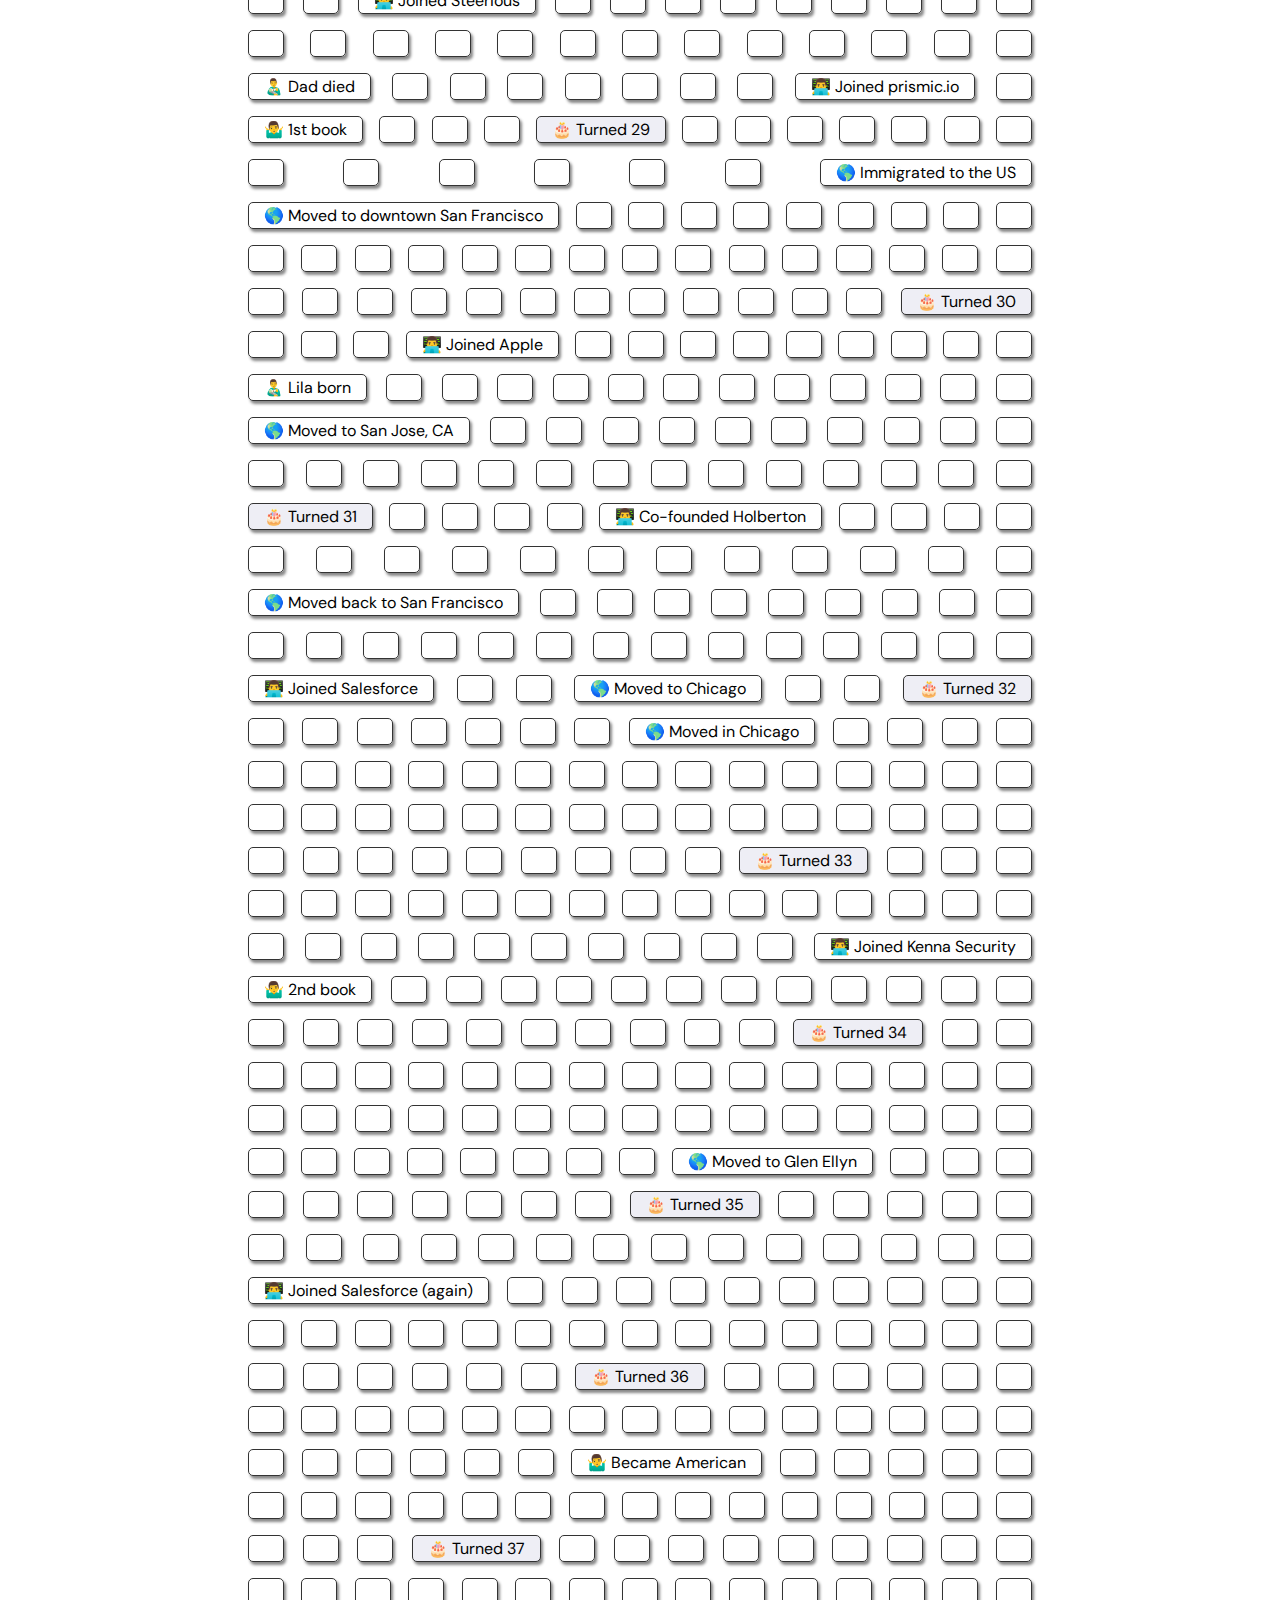
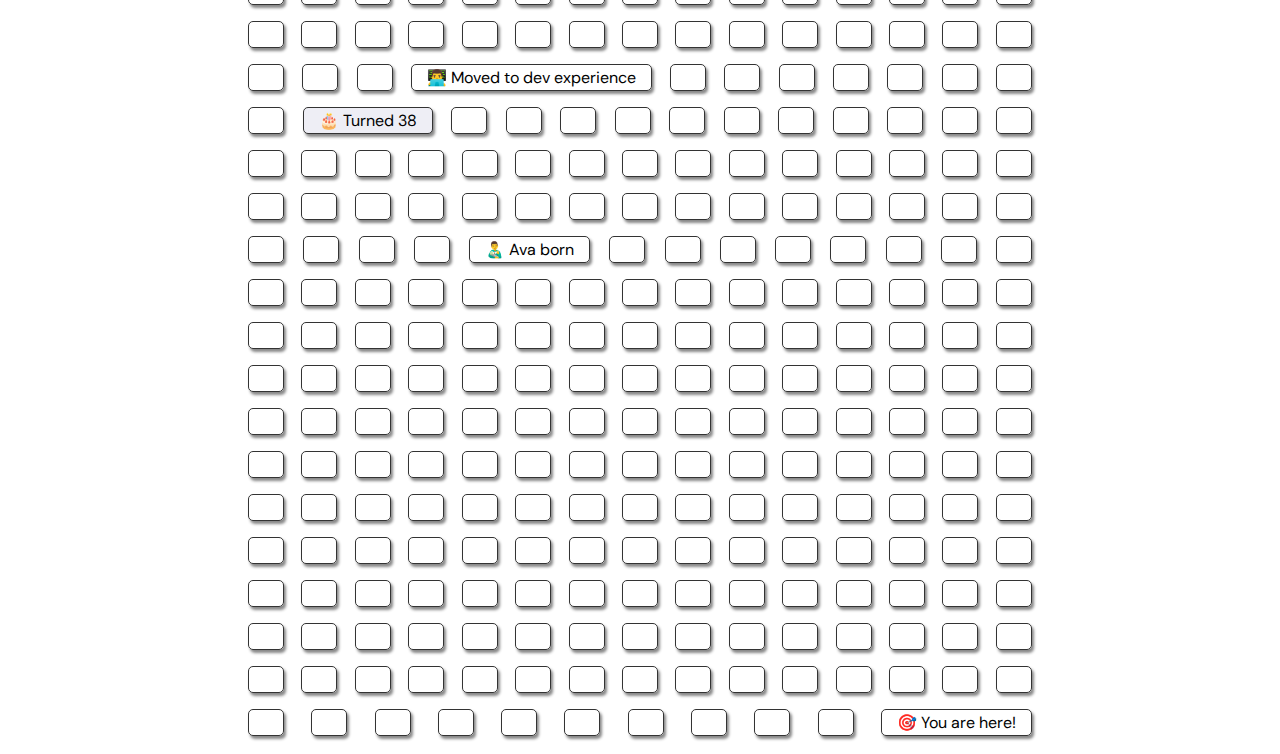
==== commit 1d7dce69: "Date fixes" ====
--- a/index.html
+++ b/index.html
@@ -3882,946 +3882,946 @@
     
         <div class="week " data-last-day="1992-09-07">
             <div class="shorttext">
+                &nbsp;
+            </div>
+            <div class="longtext">
+                From Sep 01 1992 to Sep 07 1992
+            </div>
+        </div>
+    
+        <div class="week " data-last-day="1992-09-14">
+            <div class="shorttext">
+                &nbsp;
+            </div>
+            <div class="longtext">
+                From Sep 08 1992 to Sep 14 1992
+            </div>
+        </div>
+    
+        <div class="week " data-last-day="1992-09-21">
+            <div class="shorttext">
+                &nbsp;
+            </div>
+            <div class="longtext">
+                From Sep 15 1992 to Sep 21 1992
+            </div>
+        </div>
+    
+        <div class="week " data-last-day="1992-09-28">
+            <div class="shorttext">
+                &nbsp;
+            </div>
+            <div class="longtext">
+                From Sep 22 1992 to Sep 28 1992
+            </div>
+        </div>
+    
+        <div class="week " data-last-day="1992-10-05">
+            <div class="shorttext">
+                &nbsp;
+            </div>
+            <div class="longtext">
+                From Sep 29 1992 to Oct 05 1992
+            </div>
+        </div>
+    
+        <div class="week " data-last-day="1992-10-12">
+            <div class="shorttext">
+                &nbsp;
+            </div>
+            <div class="longtext">
+                From Oct 06 1992 to Oct 12 1992
+            </div>
+        </div>
+    
+        <div class="week " data-last-day="1992-10-19">
+            <div class="shorttext">
+                &nbsp;
+            </div>
+            <div class="longtext">
+                From Oct 13 1992 to Oct 19 1992
+            </div>
+        </div>
+    
+        <div class="week " data-last-day="1992-10-26">
+            <div class="shorttext">
+                &nbsp;
+            </div>
+            <div class="longtext">
+                From Oct 20 1992 to Oct 26 1992
+            </div>
+        </div>
+    
+        <div class="week " data-last-day="1992-11-02">
+            <div class="shorttext">
+                &nbsp;
+            </div>
+            <div class="longtext">
+                From Oct 27 1992 to Nov 02 1992
+            </div>
+        </div>
+    
+        <div class="week " data-last-day="1992-11-09">
+            <div class="shorttext">
+                &nbsp;
+            </div>
+            <div class="longtext">
+                From Nov 03 1992 to Nov 09 1992
+            </div>
+        </div>
+    
+        <div class="week " data-last-day="1992-11-16">
+            <div class="shorttext">
+                &nbsp;
+            </div>
+            <div class="longtext">
+                From Nov 10 1992 to Nov 16 1992
+            </div>
+        </div>
+    
+        <div class="week " data-last-day="1992-11-23">
+            <div class="shorttext">
+                &nbsp;
+            </div>
+            <div class="longtext">
+                From Nov 17 1992 to Nov 23 1992
+            </div>
+        </div>
+    
+        <div class="week " data-last-day="1992-11-30">
+            <div class="shorttext">
+                &nbsp;
+            </div>
+            <div class="longtext">
+                From Nov 24 1992 to Nov 30 1992
+            </div>
+        </div>
+    
+        <div class="week " data-last-day="1992-12-07">
+            <div class="shorttext">
+                &nbsp;
+            </div>
+            <div class="longtext">
+                From Dec 01 1992 to Dec 07 1992
+            </div>
+        </div>
+    
+        <div class="week " data-last-day="1992-12-14">
+            <div class="shorttext">
+                &nbsp;
+            </div>
+            <div class="longtext">
+                From Dec 08 1992 to Dec 14 1992
+            </div>
+        </div>
+    
+        <div class="week " data-last-day="1992-12-21">
+            <div class="shorttext">
+                &nbsp;
+            </div>
+            <div class="longtext">
+                From Dec 15 1992 to Dec 21 1992
+            </div>
+        </div>
+    
+        <div class="week " data-last-day="1992-12-28">
+            <div class="shorttext">
+                &nbsp;
+            </div>
+            <div class="longtext">
+                From Dec 22 1992 to Dec 28 1992
+            </div>
+        </div>
+    
+        <div class="week " data-last-day="1993-01-04">
+            <div class="shorttext">
+                &nbsp;
+            </div>
+            <div class="longtext">
+                From Dec 29 1992 to Jan 04 1993
+            </div>
+        </div>
+    
+        <div class="week " data-last-day="1993-01-11">
+            <div class="shorttext">
+                &nbsp;
+            </div>
+            <div class="longtext">
+                From Jan 05 1993 to Jan 11 1993
+            </div>
+        </div>
+    
+        <div class="week " data-last-day="1993-01-18">
+            <div class="shorttext">
+                &nbsp;
+            </div>
+            <div class="longtext">
+                From Jan 12 1993 to Jan 18 1993
+            </div>
+        </div>
+    
+        <div class="week " data-last-day="1993-01-25">
+            <div class="shorttext">
+                &nbsp;
+            </div>
+            <div class="longtext">
+                From Jan 19 1993 to Jan 25 1993
+            </div>
+        </div>
+    
+        <div class="week " data-last-day="1993-02-01">
+            <div class="shorttext">
+                &nbsp;
+            </div>
+            <div class="longtext">
+                From Jan 26 1993 to Feb 01 1993
+            </div>
+        </div>
+    
+        <div class="week " data-last-day="1993-02-08">
+            <div class="shorttext">
+                &nbsp;
+            </div>
+            <div class="longtext">
+                From Feb 02 1993 to Feb 08 1993
+            </div>
+        </div>
+    
+        <div class="week " data-last-day="1993-02-15">
+            <div class="shorttext">
+                &nbsp;
+            </div>
+            <div class="longtext">
+                From Feb 09 1993 to Feb 15 1993
+            </div>
+        </div>
+    
+        <div class="week " data-last-day="1993-02-22">
+            <div class="shorttext">
+                &nbsp;
+            </div>
+            <div class="longtext">
+                From Feb 16 1993 to Feb 22 1993
+            </div>
+        </div>
+    
+        <div class="week " data-last-day="1993-03-01">
+            <div class="shorttext">
+                &nbsp;
+            </div>
+            <div class="longtext">
+                From Feb 23 1993 to Mar 01 1993
+            </div>
+        </div>
+    
+        <div class="week " data-last-day="1993-03-08">
+            <div class="shorttext">
+                &nbsp;
+            </div>
+            <div class="longtext">
+                From Mar 02 1993 to Mar 08 1993
+            </div>
+        </div>
+    
+        <div class="week " data-last-day="1993-03-15">
+            <div class="shorttext">
+                &nbsp;
+            </div>
+            <div class="longtext">
+                From Mar 09 1993 to Mar 15 1993
+            </div>
+        </div>
+    
+        <div class="week " data-last-day="1993-03-22">
+            <div class="shorttext">
+                &nbsp;
+            </div>
+            <div class="longtext">
+                From Mar 16 1993 to Mar 22 1993
+            </div>
+        </div>
+    
+        <div class="week " data-last-day="1993-03-29">
+            <div class="shorttext">
+                &nbsp;
+            </div>
+            <div class="longtext">
+                From Mar 23 1993 to Mar 29 1993
+            </div>
+        </div>
+    
+        <div class="week " data-last-day="1993-04-05">
+            <div class="shorttext">
+                &nbsp;
+            </div>
+            <div class="longtext">
+                From Mar 30 1993 to Apr 05 1993
+            </div>
+        </div>
+    
+        <div class="week " data-last-day="1993-04-12">
+            <div class="shorttext">
+                &nbsp;
+            </div>
+            <div class="longtext">
+                From Apr 06 1993 to Apr 12 1993
+            </div>
+        </div>
+    
+        <div class="week " data-last-day="1993-04-19">
+            <div class="shorttext">
+                &nbsp;
+            </div>
+            <div class="longtext">
+                From Apr 13 1993 to Apr 19 1993
+            </div>
+        </div>
+    
+        <div class="week " data-last-day="1993-04-26">
+            <div class="shorttext">
+                &nbsp;
+            </div>
+            <div class="longtext">
+                From Apr 20 1993 to Apr 26 1993
+            </div>
+        </div>
+    
+        <div class="week " data-last-day="1993-05-03">
+            <div class="shorttext">
+                &nbsp;
+            </div>
+            <div class="longtext">
+                From Apr 27 1993 to May 03 1993
+            </div>
+        </div>
+    
+        <div class="week " data-last-day="1993-05-10">
+            <div class="shorttext">
+                &nbsp;
+            </div>
+            <div class="longtext">
+                From May 04 1993 to May 10 1993
+            </div>
+        </div>
+    
+        <div class="week " data-last-day="1993-05-17">
+            <div class="shorttext">
+                &nbsp;
+            </div>
+            <div class="longtext">
+                From May 11 1993 to May 17 1993
+            </div>
+        </div>
+    
+        <div class="week " data-last-day="1993-05-24">
+            <div class="shorttext">
+                &nbsp;
+            </div>
+            <div class="longtext">
+                From May 18 1993 to May 24 1993
+            </div>
+        </div>
+    
+        <div class="week " data-last-day="1993-05-31">
+            <div class="shorttext">
+                &nbsp;
+            </div>
+            <div class="longtext">
+                From May 25 1993 to May 31 1993
+            </div>
+        </div>
+    
+        <div class="week " data-last-day="1993-06-07">
+            <div class="shorttext">
+                &nbsp;
+            </div>
+            <div class="longtext">
+                From Jun 01 1993 to Jun 07 1993
+            </div>
+        </div>
+    
+        <div class="week birthday" data-last-day="1993-06-14">
+            <div class="shorttext">
+                🎂 Turned 9
+            </div>
+            <div class="longtext">
+                Jun 12 1993 <div class="description">Happy birthday to me!</div>
+            </div>
+        </div>
+    
+        <div class="week " data-last-day="1993-06-21">
+            <div class="shorttext">
+                &nbsp;
+            </div>
+            <div class="longtext">
+                From Jun 15 1993 to Jun 21 1993
+            </div>
+        </div>
+    
+        <div class="week " data-last-day="1993-06-28">
+            <div class="shorttext">
+                &nbsp;
+            </div>
+            <div class="longtext">
+                From Jun 22 1993 to Jun 28 1993
+            </div>
+        </div>
+    
+        <div class="week " data-last-day="1993-07-05">
+            <div class="shorttext">
+                &nbsp;
+            </div>
+            <div class="longtext">
+                From Jun 29 1993 to Jul 05 1993
+            </div>
+        </div>
+    
+        <div class="week " data-last-day="1993-07-12">
+            <div class="shorttext">
+                &nbsp;
+            </div>
+            <div class="longtext">
+                From Jul 06 1993 to Jul 12 1993
+            </div>
+        </div>
+    
+        <div class="week " data-last-day="1993-07-19">
+            <div class="shorttext">
+                &nbsp;
+            </div>
+            <div class="longtext">
+                From Jul 13 1993 to Jul 19 1993
+            </div>
+        </div>
+    
+        <div class="week " data-last-day="1993-07-26">
+            <div class="shorttext">
+                &nbsp;
+            </div>
+            <div class="longtext">
+                From Jul 20 1993 to Jul 26 1993
+            </div>
+        </div>
+    
+        <div class="week " data-last-day="1993-08-02">
+            <div class="shorttext">
+                &nbsp;
+            </div>
+            <div class="longtext">
+                From Jul 27 1993 to Aug 02 1993
+            </div>
+        </div>
+    
+        <div class="week " data-last-day="1993-08-09">
+            <div class="shorttext">
+                &nbsp;
+            </div>
+            <div class="longtext">
+                From Aug 03 1993 to Aug 09 1993
+            </div>
+        </div>
+    
+        <div class="week " data-last-day="1993-08-16">
+            <div class="shorttext">
+                &nbsp;
+            </div>
+            <div class="longtext">
+                From Aug 10 1993 to Aug 16 1993
+            </div>
+        </div>
+    
+        <div class="week " data-last-day="1993-08-23">
+            <div class="shorttext">
+                &nbsp;
+            </div>
+            <div class="longtext">
+                From Aug 17 1993 to Aug 23 1993
+            </div>
+        </div>
+    
+        <div class="week " data-last-day="1993-08-30">
+            <div class="shorttext">
+                &nbsp;
+            </div>
+            <div class="longtext">
+                From Aug 24 1993 to Aug 30 1993
+            </div>
+        </div>
+    
+        <div class="week " data-last-day="1993-09-06">
+            <div class="shorttext">
+                &nbsp;
+            </div>
+            <div class="longtext">
+                From Aug 31 1993 to Sep 06 1993
+            </div>
+        </div>
+    
+        <div class="week " data-last-day="1993-09-13">
+            <div class="shorttext">
+                &nbsp;
+            </div>
+            <div class="longtext">
+                From Sep 07 1993 to Sep 13 1993
+            </div>
+        </div>
+    
+        <div class="week " data-last-day="1993-09-20">
+            <div class="shorttext">
+                &nbsp;
+            </div>
+            <div class="longtext">
+                From Sep 14 1993 to Sep 20 1993
+            </div>
+        </div>
+    
+        <div class="week " data-last-day="1993-09-27">
+            <div class="shorttext">
+                &nbsp;
+            </div>
+            <div class="longtext">
+                From Sep 21 1993 to Sep 27 1993
+            </div>
+        </div>
+    
+        <div class="week " data-last-day="1993-10-04">
+            <div class="shorttext">
+                &nbsp;
+            </div>
+            <div class="longtext">
+                From Sep 28 1993 to Oct 04 1993
+            </div>
+        </div>
+    
+        <div class="week " data-last-day="1993-10-11">
+            <div class="shorttext">
+                &nbsp;
+            </div>
+            <div class="longtext">
+                From Oct 05 1993 to Oct 11 1993
+            </div>
+        </div>
+    
+        <div class="week " data-last-day="1993-10-18">
+            <div class="shorttext">
+                &nbsp;
+            </div>
+            <div class="longtext">
+                From Oct 12 1993 to Oct 18 1993
+            </div>
+        </div>
+    
+        <div class="week " data-last-day="1993-10-25">
+            <div class="shorttext">
+                &nbsp;
+            </div>
+            <div class="longtext">
+                From Oct 19 1993 to Oct 25 1993
+            </div>
+        </div>
+    
+        <div class="week " data-last-day="1993-11-01">
+            <div class="shorttext">
+                &nbsp;
+            </div>
+            <div class="longtext">
+                From Oct 26 1993 to Nov 01 1993
+            </div>
+        </div>
+    
+        <div class="week " data-last-day="1993-11-08">
+            <div class="shorttext">
+                &nbsp;
+            </div>
+            <div class="longtext">
+                From Nov 02 1993 to Nov 08 1993
+            </div>
+        </div>
+    
+        <div class="week " data-last-day="1993-11-15">
+            <div class="shorttext">
+                &nbsp;
+            </div>
+            <div class="longtext">
+                From Nov 09 1993 to Nov 15 1993
+            </div>
+        </div>
+    
+        <div class="week " data-last-day="1993-11-22">
+            <div class="shorttext">
+                &nbsp;
+            </div>
+            <div class="longtext">
+                From Nov 16 1993 to Nov 22 1993
+            </div>
+        </div>
+    
+        <div class="week " data-last-day="1993-11-29">
+            <div class="shorttext">
+                &nbsp;
+            </div>
+            <div class="longtext">
+                From Nov 23 1993 to Nov 29 1993
+            </div>
+        </div>
+    
+        <div class="week " data-last-day="1993-12-06">
+            <div class="shorttext">
+                &nbsp;
+            </div>
+            <div class="longtext">
+                From Nov 30 1993 to Dec 06 1993
+            </div>
+        </div>
+    
+        <div class="week " data-last-day="1993-12-13">
+            <div class="shorttext">
+                &nbsp;
+            </div>
+            <div class="longtext">
+                From Dec 07 1993 to Dec 13 1993
+            </div>
+        </div>
+    
+        <div class="week " data-last-day="1993-12-20">
+            <div class="shorttext">
+                &nbsp;
+            </div>
+            <div class="longtext">
+                From Dec 14 1993 to Dec 20 1993
+            </div>
+        </div>
+    
+        <div class="week " data-last-day="1993-12-27">
+            <div class="shorttext">
+                &nbsp;
+            </div>
+            <div class="longtext">
+                From Dec 21 1993 to Dec 27 1993
+            </div>
+        </div>
+    
+        <div class="week " data-last-day="1994-01-03">
+            <div class="shorttext">
+                &nbsp;
+            </div>
+            <div class="longtext">
+                From Dec 28 1993 to Jan 03 1994
+            </div>
+        </div>
+    
+        <div class="week " data-last-day="1994-01-10">
+            <div class="shorttext">
+                &nbsp;
+            </div>
+            <div class="longtext">
+                From Jan 04 1994 to Jan 10 1994
+            </div>
+        </div>
+    
+        <div class="week " data-last-day="1994-01-17">
+            <div class="shorttext">
+                &nbsp;
+            </div>
+            <div class="longtext">
+                From Jan 11 1994 to Jan 17 1994
+            </div>
+        </div>
+    
+        <div class="week " data-last-day="1994-01-24">
+            <div class="shorttext">
+                &nbsp;
+            </div>
+            <div class="longtext">
+                From Jan 18 1994 to Jan 24 1994
+            </div>
+        </div>
+    
+        <div class="week " data-last-day="1994-01-31">
+            <div class="shorttext">
+                &nbsp;
+            </div>
+            <div class="longtext">
+                From Jan 25 1994 to Jan 31 1994
+            </div>
+        </div>
+    
+        <div class="week " data-last-day="1994-02-07">
+            <div class="shorttext">
+                &nbsp;
+            </div>
+            <div class="longtext">
+                From Feb 01 1994 to Feb 07 1994
+            </div>
+        </div>
+    
+        <div class="week " data-last-day="1994-02-14">
+            <div class="shorttext">
+                &nbsp;
+            </div>
+            <div class="longtext">
+                From Feb 08 1994 to Feb 14 1994
+            </div>
+        </div>
+    
+        <div class="week " data-last-day="1994-02-21">
+            <div class="shorttext">
+                &nbsp;
+            </div>
+            <div class="longtext">
+                From Feb 15 1994 to Feb 21 1994
+            </div>
+        </div>
+    
+        <div class="week " data-last-day="1994-02-28">
+            <div class="shorttext">
+                &nbsp;
+            </div>
+            <div class="longtext">
+                From Feb 22 1994 to Feb 28 1994
+            </div>
+        </div>
+    
+        <div class="week " data-last-day="1994-03-07">
+            <div class="shorttext">
+                &nbsp;
+            </div>
+            <div class="longtext">
+                From Mar 01 1994 to Mar 07 1994
+            </div>
+        </div>
+    
+        <div class="week " data-last-day="1994-03-14">
+            <div class="shorttext">
+                &nbsp;
+            </div>
+            <div class="longtext">
+                From Mar 08 1994 to Mar 14 1994
+            </div>
+        </div>
+    
+        <div class="week " data-last-day="1994-03-21">
+            <div class="shorttext">
+                &nbsp;
+            </div>
+            <div class="longtext">
+                From Mar 15 1994 to Mar 21 1994
+            </div>
+        </div>
+    
+        <div class="week " data-last-day="1994-03-28">
+            <div class="shorttext">
+                &nbsp;
+            </div>
+            <div class="longtext">
+                From Mar 22 1994 to Mar 28 1994
+            </div>
+        </div>
+    
+        <div class="week " data-last-day="1994-04-04">
+            <div class="shorttext">
+                &nbsp;
+            </div>
+            <div class="longtext">
+                From Mar 29 1994 to Apr 04 1994
+            </div>
+        </div>
+    
+        <div class="week " data-last-day="1994-04-11">
+            <div class="shorttext">
+                &nbsp;
+            </div>
+            <div class="longtext">
+                From Apr 05 1994 to Apr 11 1994
+            </div>
+        </div>
+    
+        <div class="week " data-last-day="1994-04-18">
+            <div class="shorttext">
+                &nbsp;
+            </div>
+            <div class="longtext">
+                From Apr 12 1994 to Apr 18 1994
+            </div>
+        </div>
+    
+        <div class="week " data-last-day="1994-04-25">
+            <div class="shorttext">
+                &nbsp;
+            </div>
+            <div class="longtext">
+                From Apr 19 1994 to Apr 25 1994
+            </div>
+        </div>
+    
+        <div class="week " data-last-day="1994-05-02">
+            <div class="shorttext">
+                &nbsp;
+            </div>
+            <div class="longtext">
+                From Apr 26 1994 to May 02 1994
+            </div>
+        </div>
+    
+        <div class="week " data-last-day="1994-05-09">
+            <div class="shorttext">
+                &nbsp;
+            </div>
+            <div class="longtext">
+                From May 03 1994 to May 09 1994
+            </div>
+        </div>
+    
+        <div class="week " data-last-day="1994-05-16">
+            <div class="shorttext">
+                &nbsp;
+            </div>
+            <div class="longtext">
+                From May 10 1994 to May 16 1994
+            </div>
+        </div>
+    
+        <div class="week " data-last-day="1994-05-23">
+            <div class="shorttext">
+                &nbsp;
+            </div>
+            <div class="longtext">
+                From May 17 1994 to May 23 1994
+            </div>
+        </div>
+    
+        <div class="week " data-last-day="1994-05-30">
+            <div class="shorttext">
+                &nbsp;
+            </div>
+            <div class="longtext">
+                From May 24 1994 to May 30 1994
+            </div>
+        </div>
+    
+        <div class="week " data-last-day="1994-06-06">
+            <div class="shorttext">
+                &nbsp;
+            </div>
+            <div class="longtext">
+                From May 31 1994 to Jun 06 1994
+            </div>
+        </div>
+    
+        <div class="week birthday" data-last-day="1994-06-13">
+            <div class="shorttext">
+                🎂 Turned 10
+            </div>
+            <div class="longtext">
+                Jun 12 1994 <div class="description">Happy birthday to me!</div>
+            </div>
+        </div>
+    
+        <div class="week " data-last-day="1994-06-20">
+            <div class="shorttext">
+                &nbsp;
+            </div>
+            <div class="longtext">
+                From Jun 14 1994 to Jun 20 1994
+            </div>
+        </div>
+    
+        <div class="week " data-last-day="1994-06-27">
+            <div class="shorttext">
+                &nbsp;
+            </div>
+            <div class="longtext">
+                From Jun 21 1994 to Jun 27 1994
+            </div>
+        </div>
+    
+        <div class="week " data-last-day="1994-07-04">
+            <div class="shorttext">
+                &nbsp;
+            </div>
+            <div class="longtext">
+                From Jun 28 1994 to Jul 04 1994
+            </div>
+        </div>
+    
+        <div class="week " data-last-day="1994-07-11">
+            <div class="shorttext">
+                &nbsp;
+            </div>
+            <div class="longtext">
+                From Jul 05 1994 to Jul 11 1994
+            </div>
+        </div>
+    
+        <div class="week " data-last-day="1994-07-18">
+            <div class="shorttext">
+                &nbsp;
+            </div>
+            <div class="longtext">
+                From Jul 12 1994 to Jul 18 1994
+            </div>
+        </div>
+    
+        <div class="week " data-last-day="1994-07-25">
+            <div class="shorttext">
+                &nbsp;
+            </div>
+            <div class="longtext">
+                From Jul 19 1994 to Jul 25 1994
+            </div>
+        </div>
+    
+        <div class="week " data-last-day="1994-08-01">
+            <div class="shorttext">
+                &nbsp;
+            </div>
+            <div class="longtext">
+                From Jul 26 1994 to Aug 01 1994
+            </div>
+        </div>
+    
+        <div class="week " data-last-day="1994-08-08">
+            <div class="shorttext">
+                &nbsp;
+            </div>
+            <div class="longtext">
+                From Aug 02 1994 to Aug 08 1994
+            </div>
+        </div>
+    
+        <div class="week " data-last-day="1994-08-15">
+            <div class="shorttext">
+                &nbsp;
+            </div>
+            <div class="longtext">
+                From Aug 09 1994 to Aug 15 1994
+            </div>
+        </div>
+    
+        <div class="week " data-last-day="1994-08-22">
+            <div class="shorttext">
+                &nbsp;
+            </div>
+            <div class="longtext">
+                From Aug 16 1994 to Aug 22 1994
+            </div>
+        </div>
+    
+        <div class="week " data-last-day="1994-08-29">
+            <div class="shorttext">
+                &nbsp;
+            </div>
+            <div class="longtext">
+                From Aug 23 1994 to Aug 29 1994
+            </div>
+        </div>
+    
+        <div class="week " data-last-day="1994-09-05">
+            <div class="shorttext">
                 👨‍💻 Started middle school
             </div>
             <div class="longtext">
-                Sep 01 1992 <div class="description">In Notre-Dame de Valbenoite, in Saint-Étienne. Participate in a bunch of musical theater.</div>
-            </div>
-        </div>
-    
-        <div class="week " data-last-day="1992-09-14">
-            <div class="shorttext">
-                &nbsp;
-            </div>
-            <div class="longtext">
-                From Sep 08 1992 to Sep 14 1992
-            </div>
-        </div>
-    
-        <div class="week " data-last-day="1992-09-21">
-            <div class="shorttext">
-                &nbsp;
-            </div>
-            <div class="longtext">
-                From Sep 15 1992 to Sep 21 1992
-            </div>
-        </div>
-    
-        <div class="week " data-last-day="1992-09-28">
-            <div class="shorttext">
-                &nbsp;
-            </div>
-            <div class="longtext">
-                From Sep 22 1992 to Sep 28 1992
-            </div>
-        </div>
-    
-        <div class="week " data-last-day="1992-10-05">
-            <div class="shorttext">
-                &nbsp;
-            </div>
-            <div class="longtext">
-                From Sep 29 1992 to Oct 05 1992
-            </div>
-        </div>
-    
-        <div class="week " data-last-day="1992-10-12">
-            <div class="shorttext">
-                &nbsp;
-            </div>
-            <div class="longtext">
-                From Oct 06 1992 to Oct 12 1992
-            </div>
-        </div>
-    
-        <div class="week " data-last-day="1992-10-19">
-            <div class="shorttext">
-                &nbsp;
-            </div>
-            <div class="longtext">
-                From Oct 13 1992 to Oct 19 1992
-            </div>
-        </div>
-    
-        <div class="week " data-last-day="1992-10-26">
-            <div class="shorttext">
-                &nbsp;
-            </div>
-            <div class="longtext">
-                From Oct 20 1992 to Oct 26 1992
-            </div>
-        </div>
-    
-        <div class="week " data-last-day="1992-11-02">
-            <div class="shorttext">
-                &nbsp;
-            </div>
-            <div class="longtext">
-                From Oct 27 1992 to Nov 02 1992
-            </div>
-        </div>
-    
-        <div class="week " data-last-day="1992-11-09">
-            <div class="shorttext">
-                &nbsp;
-            </div>
-            <div class="longtext">
-                From Nov 03 1992 to Nov 09 1992
-            </div>
-        </div>
-    
-        <div class="week " data-last-day="1992-11-16">
-            <div class="shorttext">
-                &nbsp;
-            </div>
-            <div class="longtext">
-                From Nov 10 1992 to Nov 16 1992
-            </div>
-        </div>
-    
-        <div class="week " data-last-day="1992-11-23">
-            <div class="shorttext">
-                &nbsp;
-            </div>
-            <div class="longtext">
-                From Nov 17 1992 to Nov 23 1992
-            </div>
-        </div>
-    
-        <div class="week " data-last-day="1992-11-30">
-            <div class="shorttext">
-                &nbsp;
-            </div>
-            <div class="longtext">
-                From Nov 24 1992 to Nov 30 1992
-            </div>
-        </div>
-    
-        <div class="week " data-last-day="1992-12-07">
-            <div class="shorttext">
-                &nbsp;
-            </div>
-            <div class="longtext">
-                From Dec 01 1992 to Dec 07 1992
-            </div>
-        </div>
-    
-        <div class="week " data-last-day="1992-12-14">
-            <div class="shorttext">
-                &nbsp;
-            </div>
-            <div class="longtext">
-                From Dec 08 1992 to Dec 14 1992
-            </div>
-        </div>
-    
-        <div class="week " data-last-day="1992-12-21">
-            <div class="shorttext">
-                &nbsp;
-            </div>
-            <div class="longtext">
-                From Dec 15 1992 to Dec 21 1992
-            </div>
-        </div>
-    
-        <div class="week " data-last-day="1992-12-28">
-            <div class="shorttext">
-                &nbsp;
-            </div>
-            <div class="longtext">
-                From Dec 22 1992 to Dec 28 1992
-            </div>
-        </div>
-    
-        <div class="week " data-last-day="1993-01-04">
-            <div class="shorttext">
-                &nbsp;
-            </div>
-            <div class="longtext">
-                From Dec 29 1992 to Jan 04 1993
-            </div>
-        </div>
-    
-        <div class="week " data-last-day="1993-01-11">
-            <div class="shorttext">
-                &nbsp;
-            </div>
-            <div class="longtext">
-                From Jan 05 1993 to Jan 11 1993
-            </div>
-        </div>
-    
-        <div class="week " data-last-day="1993-01-18">
-            <div class="shorttext">
-                &nbsp;
-            </div>
-            <div class="longtext">
-                From Jan 12 1993 to Jan 18 1993
-            </div>
-        </div>
-    
-        <div class="week " data-last-day="1993-01-25">
-            <div class="shorttext">
-                &nbsp;
-            </div>
-            <div class="longtext">
-                From Jan 19 1993 to Jan 25 1993
-            </div>
-        </div>
-    
-        <div class="week " data-last-day="1993-02-01">
-            <div class="shorttext">
-                &nbsp;
-            </div>
-            <div class="longtext">
-                From Jan 26 1993 to Feb 01 1993
-            </div>
-        </div>
-    
-        <div class="week " data-last-day="1993-02-08">
-            <div class="shorttext">
-                &nbsp;
-            </div>
-            <div class="longtext">
-                From Feb 02 1993 to Feb 08 1993
-            </div>
-        </div>
-    
-        <div class="week " data-last-day="1993-02-15">
-            <div class="shorttext">
-                &nbsp;
-            </div>
-            <div class="longtext">
-                From Feb 09 1993 to Feb 15 1993
-            </div>
-        </div>
-    
-        <div class="week " data-last-day="1993-02-22">
-            <div class="shorttext">
-                &nbsp;
-            </div>
-            <div class="longtext">
-                From Feb 16 1993 to Feb 22 1993
-            </div>
-        </div>
-    
-        <div class="week " data-last-day="1993-03-01">
-            <div class="shorttext">
-                &nbsp;
-            </div>
-            <div class="longtext">
-                From Feb 23 1993 to Mar 01 1993
-            </div>
-        </div>
-    
-        <div class="week " data-last-day="1993-03-08">
-            <div class="shorttext">
-                &nbsp;
-            </div>
-            <div class="longtext">
-                From Mar 02 1993 to Mar 08 1993
-            </div>
-        </div>
-    
-        <div class="week " data-last-day="1993-03-15">
-            <div class="shorttext">
-                &nbsp;
-            </div>
-            <div class="longtext">
-                From Mar 09 1993 to Mar 15 1993
-            </div>
-        </div>
-    
-        <div class="week " data-last-day="1993-03-22">
-            <div class="shorttext">
-                &nbsp;
-            </div>
-            <div class="longtext">
-                From Mar 16 1993 to Mar 22 1993
-            </div>
-        </div>
-    
-        <div class="week " data-last-day="1993-03-29">
-            <div class="shorttext">
-                &nbsp;
-            </div>
-            <div class="longtext">
-                From Mar 23 1993 to Mar 29 1993
-            </div>
-        </div>
-    
-        <div class="week " data-last-day="1993-04-05">
-            <div class="shorttext">
-                &nbsp;
-            </div>
-            <div class="longtext">
-                From Mar 30 1993 to Apr 05 1993
-            </div>
-        </div>
-    
-        <div class="week " data-last-day="1993-04-12">
-            <div class="shorttext">
-                &nbsp;
-            </div>
-            <div class="longtext">
-                From Apr 06 1993 to Apr 12 1993
-            </div>
-        </div>
-    
-        <div class="week " data-last-day="1993-04-19">
-            <div class="shorttext">
-                &nbsp;
-            </div>
-            <div class="longtext">
-                From Apr 13 1993 to Apr 19 1993
-            </div>
-        </div>
-    
-        <div class="week " data-last-day="1993-04-26">
-            <div class="shorttext">
-                &nbsp;
-            </div>
-            <div class="longtext">
-                From Apr 20 1993 to Apr 26 1993
-            </div>
-        </div>
-    
-        <div class="week " data-last-day="1993-05-03">
-            <div class="shorttext">
-                &nbsp;
-            </div>
-            <div class="longtext">
-                From Apr 27 1993 to May 03 1993
-            </div>
-        </div>
-    
-        <div class="week " data-last-day="1993-05-10">
-            <div class="shorttext">
-                &nbsp;
-            </div>
-            <div class="longtext">
-                From May 04 1993 to May 10 1993
-            </div>
-        </div>
-    
-        <div class="week " data-last-day="1993-05-17">
-            <div class="shorttext">
-                &nbsp;
-            </div>
-            <div class="longtext">
-                From May 11 1993 to May 17 1993
-            </div>
-        </div>
-    
-        <div class="week " data-last-day="1993-05-24">
-            <div class="shorttext">
-                &nbsp;
-            </div>
-            <div class="longtext">
-                From May 18 1993 to May 24 1993
-            </div>
-        </div>
-    
-        <div class="week " data-last-day="1993-05-31">
-            <div class="shorttext">
-                &nbsp;
-            </div>
-            <div class="longtext">
-                From May 25 1993 to May 31 1993
-            </div>
-        </div>
-    
-        <div class="week " data-last-day="1993-06-07">
-            <div class="shorttext">
-                &nbsp;
-            </div>
-            <div class="longtext">
-                From Jun 01 1993 to Jun 07 1993
-            </div>
-        </div>
-    
-        <div class="week birthday" data-last-day="1993-06-14">
-            <div class="shorttext">
-                🎂 Turned 9
-            </div>
-            <div class="longtext">
-                Jun 12 1993 <div class="description">Happy birthday to me!</div>
-            </div>
-        </div>
-    
-        <div class="week " data-last-day="1993-06-21">
-            <div class="shorttext">
-                &nbsp;
-            </div>
-            <div class="longtext">
-                From Jun 15 1993 to Jun 21 1993
-            </div>
-        </div>
-    
-        <div class="week " data-last-day="1993-06-28">
-            <div class="shorttext">
-                &nbsp;
-            </div>
-            <div class="longtext">
-                From Jun 22 1993 to Jun 28 1993
-            </div>
-        </div>
-    
-        <div class="week " data-last-day="1993-07-05">
-            <div class="shorttext">
-                &nbsp;
-            </div>
-            <div class="longtext">
-                From Jun 29 1993 to Jul 05 1993
-            </div>
-        </div>
-    
-        <div class="week " data-last-day="1993-07-12">
-            <div class="shorttext">
-                &nbsp;
-            </div>
-            <div class="longtext">
-                From Jul 06 1993 to Jul 12 1993
-            </div>
-        </div>
-    
-        <div class="week " data-last-day="1993-07-19">
-            <div class="shorttext">
-                &nbsp;
-            </div>
-            <div class="longtext">
-                From Jul 13 1993 to Jul 19 1993
-            </div>
-        </div>
-    
-        <div class="week " data-last-day="1993-07-26">
-            <div class="shorttext">
-                &nbsp;
-            </div>
-            <div class="longtext">
-                From Jul 20 1993 to Jul 26 1993
-            </div>
-        </div>
-    
-        <div class="week " data-last-day="1993-08-02">
-            <div class="shorttext">
-                &nbsp;
-            </div>
-            <div class="longtext">
-                From Jul 27 1993 to Aug 02 1993
-            </div>
-        </div>
-    
-        <div class="week " data-last-day="1993-08-09">
-            <div class="shorttext">
-                &nbsp;
-            </div>
-            <div class="longtext">
-                From Aug 03 1993 to Aug 09 1993
-            </div>
-        </div>
-    
-        <div class="week " data-last-day="1993-08-16">
-            <div class="shorttext">
-                &nbsp;
-            </div>
-            <div class="longtext">
-                From Aug 10 1993 to Aug 16 1993
-            </div>
-        </div>
-    
-        <div class="week " data-last-day="1993-08-23">
-            <div class="shorttext">
-                &nbsp;
-            </div>
-            <div class="longtext">
-                From Aug 17 1993 to Aug 23 1993
-            </div>
-        </div>
-    
-        <div class="week " data-last-day="1993-08-30">
-            <div class="shorttext">
-                &nbsp;
-            </div>
-            <div class="longtext">
-                From Aug 24 1993 to Aug 30 1993
-            </div>
-        </div>
-    
-        <div class="week " data-last-day="1993-09-06">
-            <div class="shorttext">
-                &nbsp;
-            </div>
-            <div class="longtext">
-                From Aug 31 1993 to Sep 06 1993
-            </div>
-        </div>
-    
-        <div class="week " data-last-day="1993-09-13">
-            <div class="shorttext">
-                &nbsp;
-            </div>
-            <div class="longtext">
-                From Sep 07 1993 to Sep 13 1993
-            </div>
-        </div>
-    
-        <div class="week " data-last-day="1993-09-20">
-            <div class="shorttext">
-                &nbsp;
-            </div>
-            <div class="longtext">
-                From Sep 14 1993 to Sep 20 1993
-            </div>
-        </div>
-    
-        <div class="week " data-last-day="1993-09-27">
-            <div class="shorttext">
-                &nbsp;
-            </div>
-            <div class="longtext">
-                From Sep 21 1993 to Sep 27 1993
-            </div>
-        </div>
-    
-        <div class="week " data-last-day="1993-10-04">
-            <div class="shorttext">
-                &nbsp;
-            </div>
-            <div class="longtext">
-                From Sep 28 1993 to Oct 04 1993
-            </div>
-        </div>
-    
-        <div class="week " data-last-day="1993-10-11">
-            <div class="shorttext">
-                &nbsp;
-            </div>
-            <div class="longtext">
-                From Oct 05 1993 to Oct 11 1993
-            </div>
-        </div>
-    
-        <div class="week " data-last-day="1993-10-18">
-            <div class="shorttext">
-                &nbsp;
-            </div>
-            <div class="longtext">
-                From Oct 12 1993 to Oct 18 1993
-            </div>
-        </div>
-    
-        <div class="week " data-last-day="1993-10-25">
-            <div class="shorttext">
-                &nbsp;
-            </div>
-            <div class="longtext">
-                From Oct 19 1993 to Oct 25 1993
-            </div>
-        </div>
-    
-        <div class="week " data-last-day="1993-11-01">
-            <div class="shorttext">
-                &nbsp;
-            </div>
-            <div class="longtext">
-                From Oct 26 1993 to Nov 01 1993
-            </div>
-        </div>
-    
-        <div class="week " data-last-day="1993-11-08">
-            <div class="shorttext">
-                &nbsp;
-            </div>
-            <div class="longtext">
-                From Nov 02 1993 to Nov 08 1993
-            </div>
-        </div>
-    
-        <div class="week " data-last-day="1993-11-15">
-            <div class="shorttext">
-                &nbsp;
-            </div>
-            <div class="longtext">
-                From Nov 09 1993 to Nov 15 1993
-            </div>
-        </div>
-    
-        <div class="week " data-last-day="1993-11-22">
-            <div class="shorttext">
-                &nbsp;
-            </div>
-            <div class="longtext">
-                From Nov 16 1993 to Nov 22 1993
-            </div>
-        </div>
-    
-        <div class="week " data-last-day="1993-11-29">
-            <div class="shorttext">
-                &nbsp;
-            </div>
-            <div class="longtext">
-                From Nov 23 1993 to Nov 29 1993
-            </div>
-        </div>
-    
-        <div class="week " data-last-day="1993-12-06">
-            <div class="shorttext">
-                &nbsp;
-            </div>
-            <div class="longtext">
-                From Nov 30 1993 to Dec 06 1993
-            </div>
-        </div>
-    
-        <div class="week " data-last-day="1993-12-13">
-            <div class="shorttext">
-                &nbsp;
-            </div>
-            <div class="longtext">
-                From Dec 07 1993 to Dec 13 1993
-            </div>
-        </div>
-    
-        <div class="week " data-last-day="1993-12-20">
-            <div class="shorttext">
-                &nbsp;
-            </div>
-            <div class="longtext">
-                From Dec 14 1993 to Dec 20 1993
-            </div>
-        </div>
-    
-        <div class="week " data-last-day="1993-12-27">
-            <div class="shorttext">
-                &nbsp;
-            </div>
-            <div class="longtext">
-                From Dec 21 1993 to Dec 27 1993
-            </div>
-        </div>
-    
-        <div class="week " data-last-day="1994-01-03">
-            <div class="shorttext">
-                &nbsp;
-            </div>
-            <div class="longtext">
-                From Dec 28 1993 to Jan 03 1994
-            </div>
-        </div>
-    
-        <div class="week " data-last-day="1994-01-10">
-            <div class="shorttext">
-                &nbsp;
-            </div>
-            <div class="longtext">
-                From Jan 04 1994 to Jan 10 1994
-            </div>
-        </div>
-    
-        <div class="week " data-last-day="1994-01-17">
-            <div class="shorttext">
-                &nbsp;
-            </div>
-            <div class="longtext">
-                From Jan 11 1994 to Jan 17 1994
-            </div>
-        </div>
-    
-        <div class="week " data-last-day="1994-01-24">
-            <div class="shorttext">
-                &nbsp;
-            </div>
-            <div class="longtext">
-                From Jan 18 1994 to Jan 24 1994
-            </div>
-        </div>
-    
-        <div class="week " data-last-day="1994-01-31">
-            <div class="shorttext">
-                &nbsp;
-            </div>
-            <div class="longtext">
-                From Jan 25 1994 to Jan 31 1994
-            </div>
-        </div>
-    
-        <div class="week " data-last-day="1994-02-07">
-            <div class="shorttext">
-                &nbsp;
-            </div>
-            <div class="longtext">
-                From Feb 01 1994 to Feb 07 1994
-            </div>
-        </div>
-    
-        <div class="week " data-last-day="1994-02-14">
-            <div class="shorttext">
-                &nbsp;
-            </div>
-            <div class="longtext">
-                From Feb 08 1994 to Feb 14 1994
-            </div>
-        </div>
-    
-        <div class="week " data-last-day="1994-02-21">
-            <div class="shorttext">
-                &nbsp;
-            </div>
-            <div class="longtext">
-                From Feb 15 1994 to Feb 21 1994
-            </div>
-        </div>
-    
-        <div class="week " data-last-day="1994-02-28">
-            <div class="shorttext">
-                &nbsp;
-            </div>
-            <div class="longtext">
-                From Feb 22 1994 to Feb 28 1994
-            </div>
-        </div>
-    
-        <div class="week " data-last-day="1994-03-07">
-            <div class="shorttext">
-                &nbsp;
-            </div>
-            <div class="longtext">
-                From Mar 01 1994 to Mar 07 1994
-            </div>
-        </div>
-    
-        <div class="week " data-last-day="1994-03-14">
-            <div class="shorttext">
-                &nbsp;
-            </div>
-            <div class="longtext">
-                From Mar 08 1994 to Mar 14 1994
-            </div>
-        </div>
-    
-        <div class="week " data-last-day="1994-03-21">
-            <div class="shorttext">
-                &nbsp;
-            </div>
-            <div class="longtext">
-                From Mar 15 1994 to Mar 21 1994
-            </div>
-        </div>
-    
-        <div class="week " data-last-day="1994-03-28">
-            <div class="shorttext">
-                &nbsp;
-            </div>
-            <div class="longtext">
-                From Mar 22 1994 to Mar 28 1994
-            </div>
-        </div>
-    
-        <div class="week " data-last-day="1994-04-04">
-            <div class="shorttext">
-                &nbsp;
-            </div>
-            <div class="longtext">
-                From Mar 29 1994 to Apr 04 1994
-            </div>
-        </div>
-    
-        <div class="week " data-last-day="1994-04-11">
-            <div class="shorttext">
-                &nbsp;
-            </div>
-            <div class="longtext">
-                From Apr 05 1994 to Apr 11 1994
-            </div>
-        </div>
-    
-        <div class="week " data-last-day="1994-04-18">
-            <div class="shorttext">
-                &nbsp;
-            </div>
-            <div class="longtext">
-                From Apr 12 1994 to Apr 18 1994
-            </div>
-        </div>
-    
-        <div class="week " data-last-day="1994-04-25">
-            <div class="shorttext">
-                &nbsp;
-            </div>
-            <div class="longtext">
-                From Apr 19 1994 to Apr 25 1994
-            </div>
-        </div>
-    
-        <div class="week " data-last-day="1994-05-02">
-            <div class="shorttext">
-                &nbsp;
-            </div>
-            <div class="longtext">
-                From Apr 26 1994 to May 02 1994
-            </div>
-        </div>
-    
-        <div class="week " data-last-day="1994-05-09">
-            <div class="shorttext">
-                &nbsp;
-            </div>
-            <div class="longtext">
-                From May 03 1994 to May 09 1994
-            </div>
-        </div>
-    
-        <div class="week " data-last-day="1994-05-16">
-            <div class="shorttext">
-                &nbsp;
-            </div>
-            <div class="longtext">
-                From May 10 1994 to May 16 1994
-            </div>
-        </div>
-    
-        <div class="week " data-last-day="1994-05-23">
-            <div class="shorttext">
-                &nbsp;
-            </div>
-            <div class="longtext">
-                From May 17 1994 to May 23 1994
-            </div>
-        </div>
-    
-        <div class="week " data-last-day="1994-05-30">
-            <div class="shorttext">
-                &nbsp;
-            </div>
-            <div class="longtext">
-                From May 24 1994 to May 30 1994
-            </div>
-        </div>
-    
-        <div class="week " data-last-day="1994-06-06">
-            <div class="shorttext">
-                &nbsp;
-            </div>
-            <div class="longtext">
-                From May 31 1994 to Jun 06 1994
-            </div>
-        </div>
-    
-        <div class="week birthday" data-last-day="1994-06-13">
-            <div class="shorttext">
-                🎂 Turned 10
-            </div>
-            <div class="longtext">
-                Jun 12 1994 <div class="description">Happy birthday to me!</div>
-            </div>
-        </div>
-    
-        <div class="week " data-last-day="1994-06-20">
-            <div class="shorttext">
-                &nbsp;
-            </div>
-            <div class="longtext">
-                From Jun 14 1994 to Jun 20 1994
-            </div>
-        </div>
-    
-        <div class="week " data-last-day="1994-06-27">
-            <div class="shorttext">
-                &nbsp;
-            </div>
-            <div class="longtext">
-                From Jun 21 1994 to Jun 27 1994
-            </div>
-        </div>
-    
-        <div class="week " data-last-day="1994-07-04">
-            <div class="shorttext">
-                &nbsp;
-            </div>
-            <div class="longtext">
-                From Jun 28 1994 to Jul 04 1994
-            </div>
-        </div>
-    
-        <div class="week " data-last-day="1994-07-11">
-            <div class="shorttext">
-                &nbsp;
-            </div>
-            <div class="longtext">
-                From Jul 05 1994 to Jul 11 1994
-            </div>
-        </div>
-    
-        <div class="week " data-last-day="1994-07-18">
-            <div class="shorttext">
-                &nbsp;
-            </div>
-            <div class="longtext">
-                From Jul 12 1994 to Jul 18 1994
-            </div>
-        </div>
-    
-        <div class="week " data-last-day="1994-07-25">
-            <div class="shorttext">
-                &nbsp;
-            </div>
-            <div class="longtext">
-                From Jul 19 1994 to Jul 25 1994
-            </div>
-        </div>
-    
-        <div class="week " data-last-day="1994-08-01">
-            <div class="shorttext">
-                &nbsp;
-            </div>
-            <div class="longtext">
-                From Jul 26 1994 to Aug 01 1994
-            </div>
-        </div>
-    
-        <div class="week " data-last-day="1994-08-08">
-            <div class="shorttext">
-                &nbsp;
-            </div>
-            <div class="longtext">
-                From Aug 02 1994 to Aug 08 1994
-            </div>
-        </div>
-    
-        <div class="week " data-last-day="1994-08-15">
-            <div class="shorttext">
-                &nbsp;
-            </div>
-            <div class="longtext">
-                From Aug 09 1994 to Aug 15 1994
-            </div>
-        </div>
-    
-        <div class="week " data-last-day="1994-08-22">
-            <div class="shorttext">
-                &nbsp;
-            </div>
-            <div class="longtext">
-                From Aug 16 1994 to Aug 22 1994
-            </div>
-        </div>
-    
-        <div class="week " data-last-day="1994-08-29">
-            <div class="shorttext">
-                &nbsp;
-            </div>
-            <div class="longtext">
-                From Aug 23 1994 to Aug 29 1994
-            </div>
-        </div>
-    
-        <div class="week " data-last-day="1994-09-05">
-            <div class="shorttext">
-                &nbsp;
-            </div>
-            <div class="longtext">
-                From Aug 30 1994 to Sep 05 1994
+                Sep 01 1994 <div class="description">In Notre-Dame de Valbenoite, in Saint-Étienne. Participate in a bunch of musical theater.</div>
             </div>
         </div>
     
@@ -10950,7 +10950,7 @@
                 👨‍💻 Joined SQLI
             </div>
             <div class="longtext">
-                Sep 24 2007 <div class="description">Consulting about various things, mostly helping the French government maintain their argricultural database (for real).</div>
+                Sep 24 2007 <div class="description">Consulting about various things, mostly helping the French government maintain their agricultural database (for real).</div>
             </div>
         </div>
     
@@ -12009,10 +12009,10 @@
     
         <div class="week " data-last-day="2009-12-28">
             <div class="shorttext">
-                &nbsp;
-            </div>
-            <div class="longtext">
-                From Dec 22 2009 to Dec 28 2009
+                👨‍🍼 Met Vanessa
+            </div>
+            <div class="longtext">
+                Dec 27 2009 <div class="description">Common friend Elise was in town for the week-end, had to compress her schedule and see us both on the same day. Oh, hello!</div>
             </div>
         </div>
     
@@ -12333,10 +12333,10 @@
     
         <div class="week " data-last-day="2010-09-06">
             <div class="shorttext">
-                👨‍🍼 Met Vanessa
-            </div>
-            <div class="longtext">
-                Sep 03 2010 <div class="description">Common friend Elise was in town for the week-end, had to compress her schedule and see us both on the same day. Oh, hello!</div>
+                &nbsp;
+            </div>
+            <div class="longtext">
+                From Aug 31 2010 to Sep 06 2010
             </div>
         </div>
     
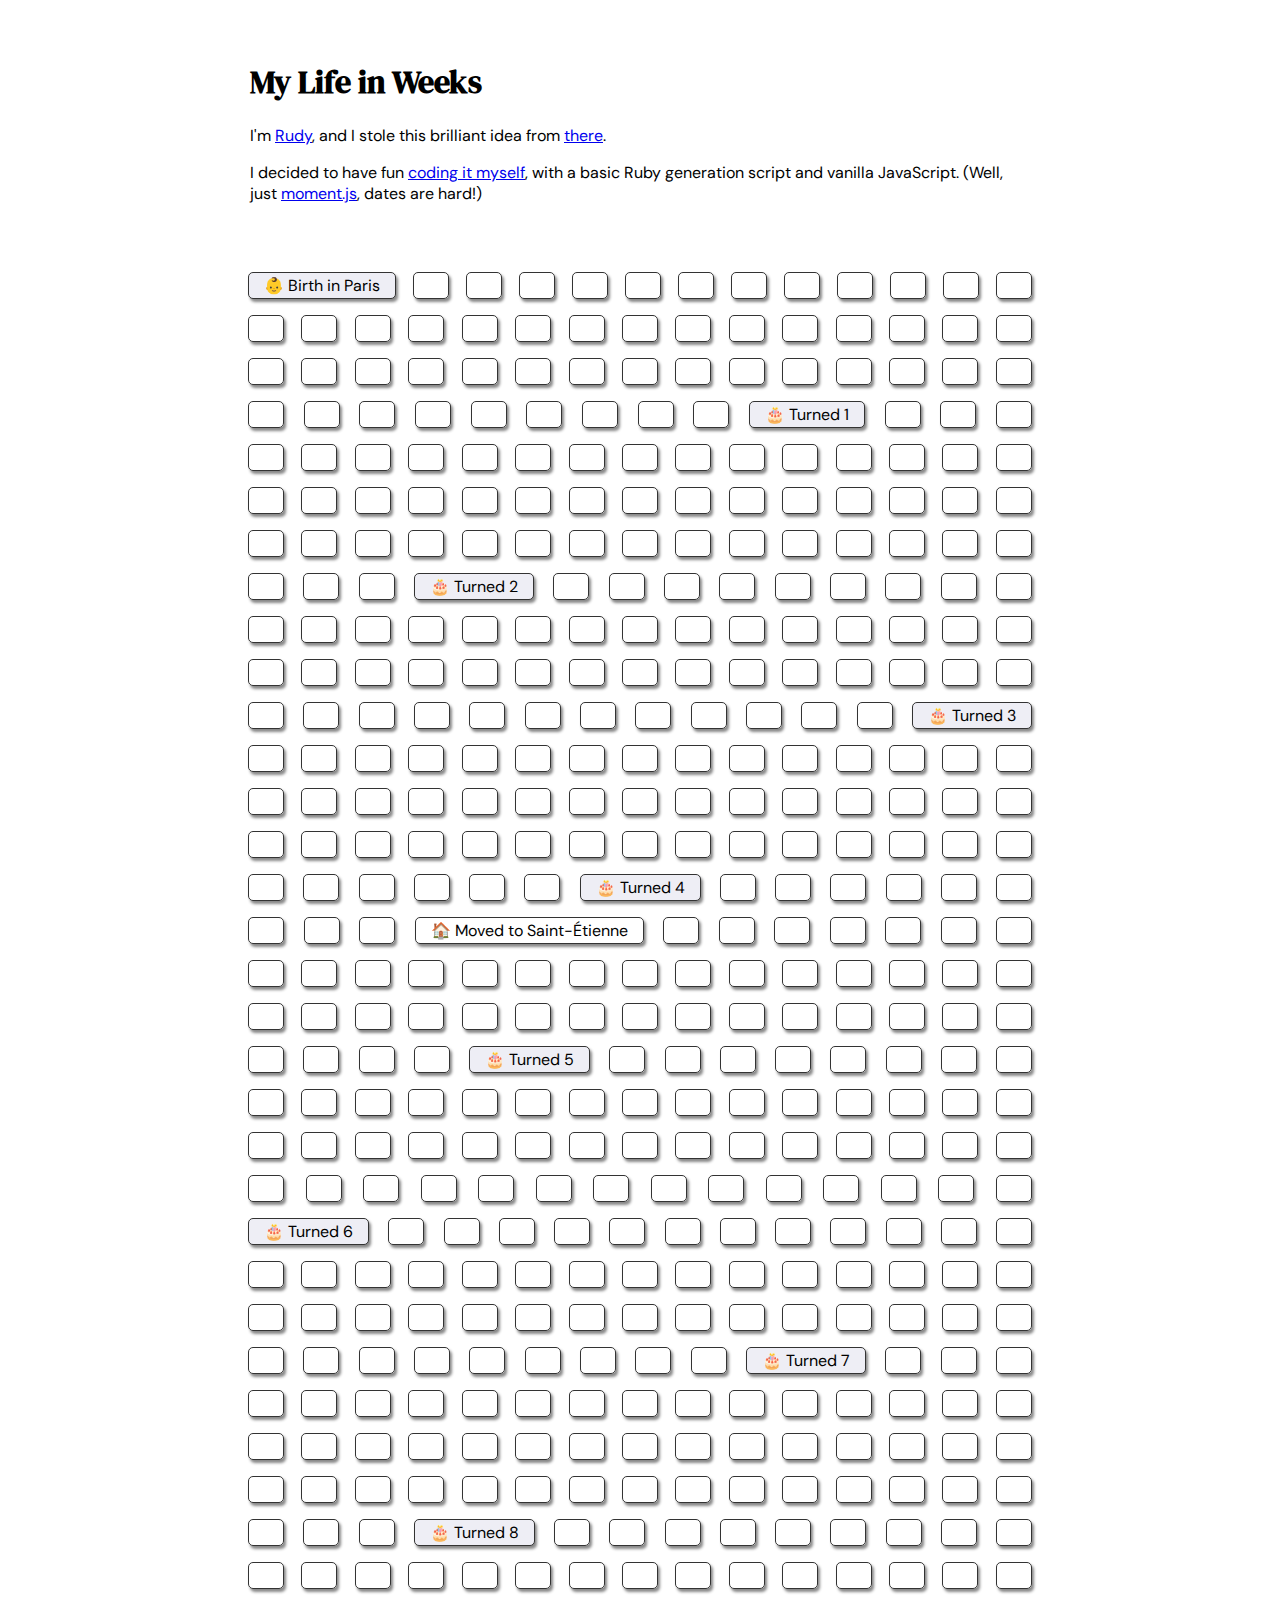
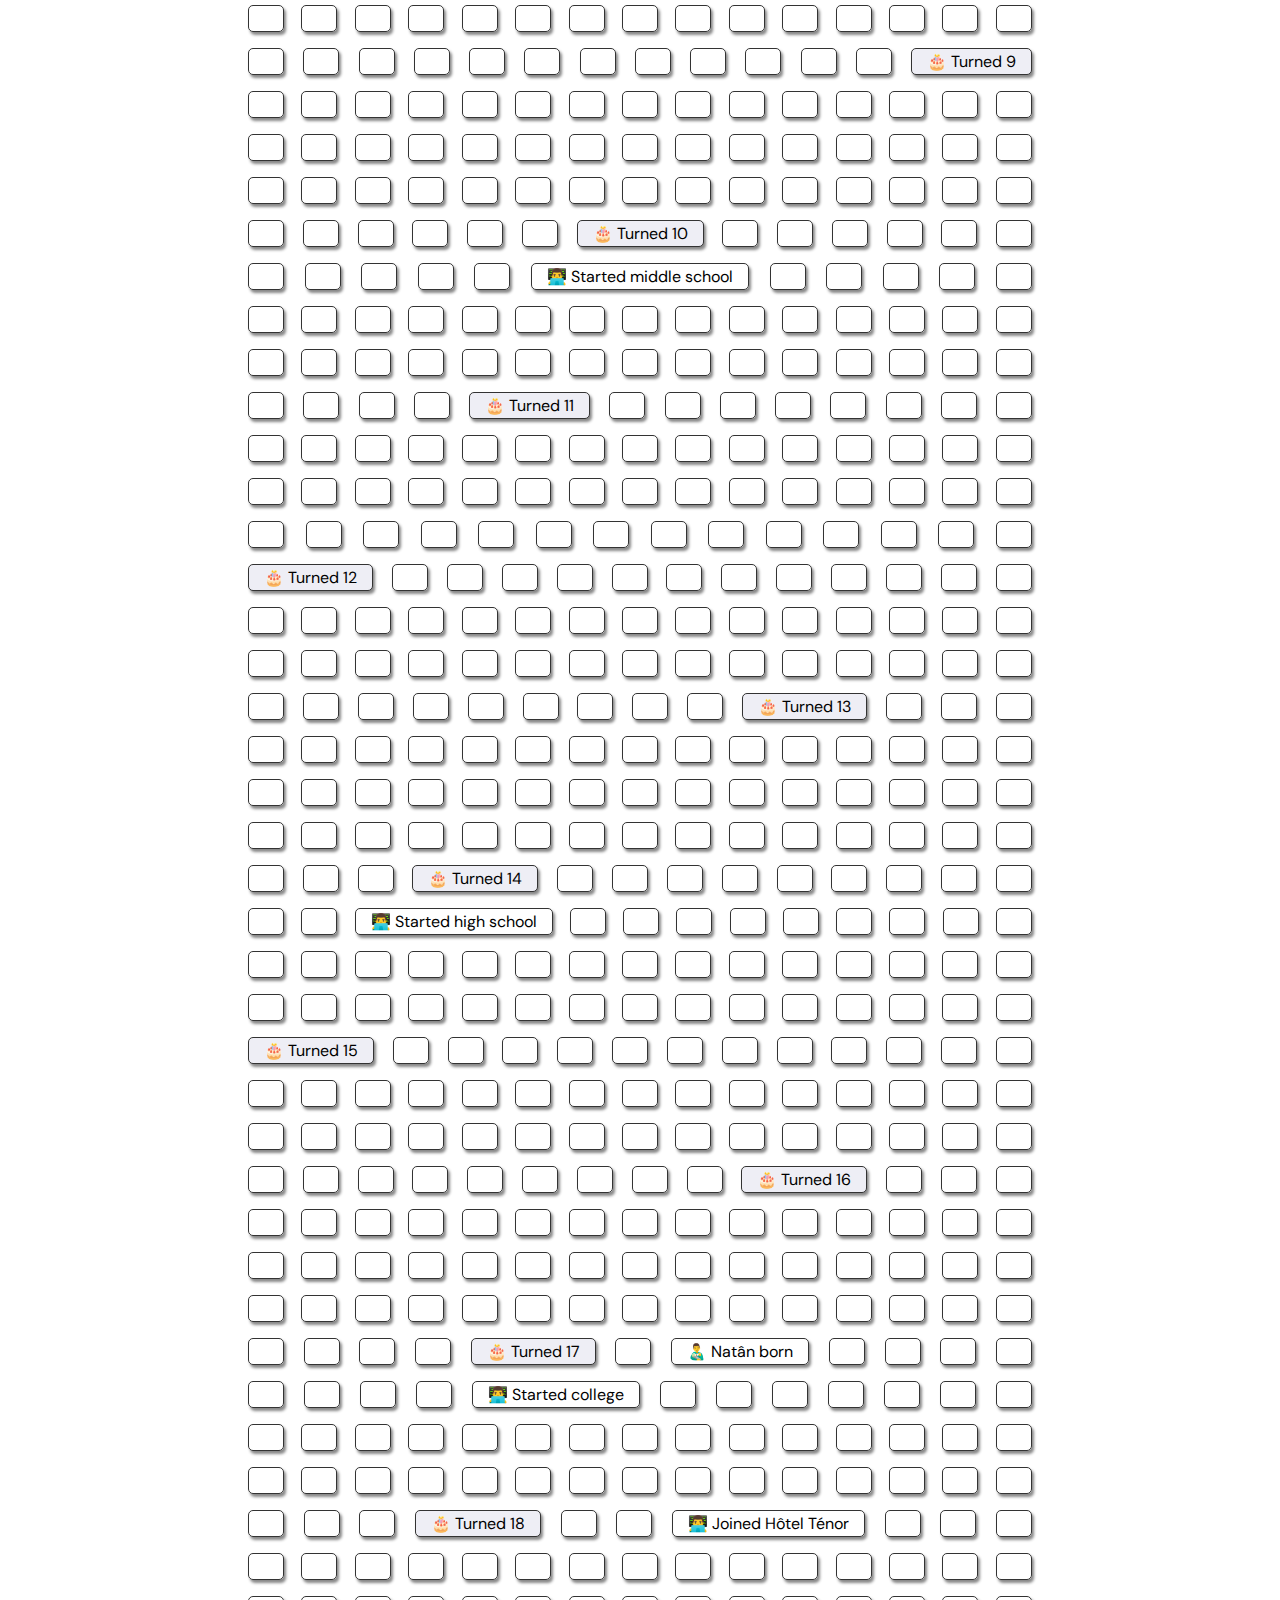
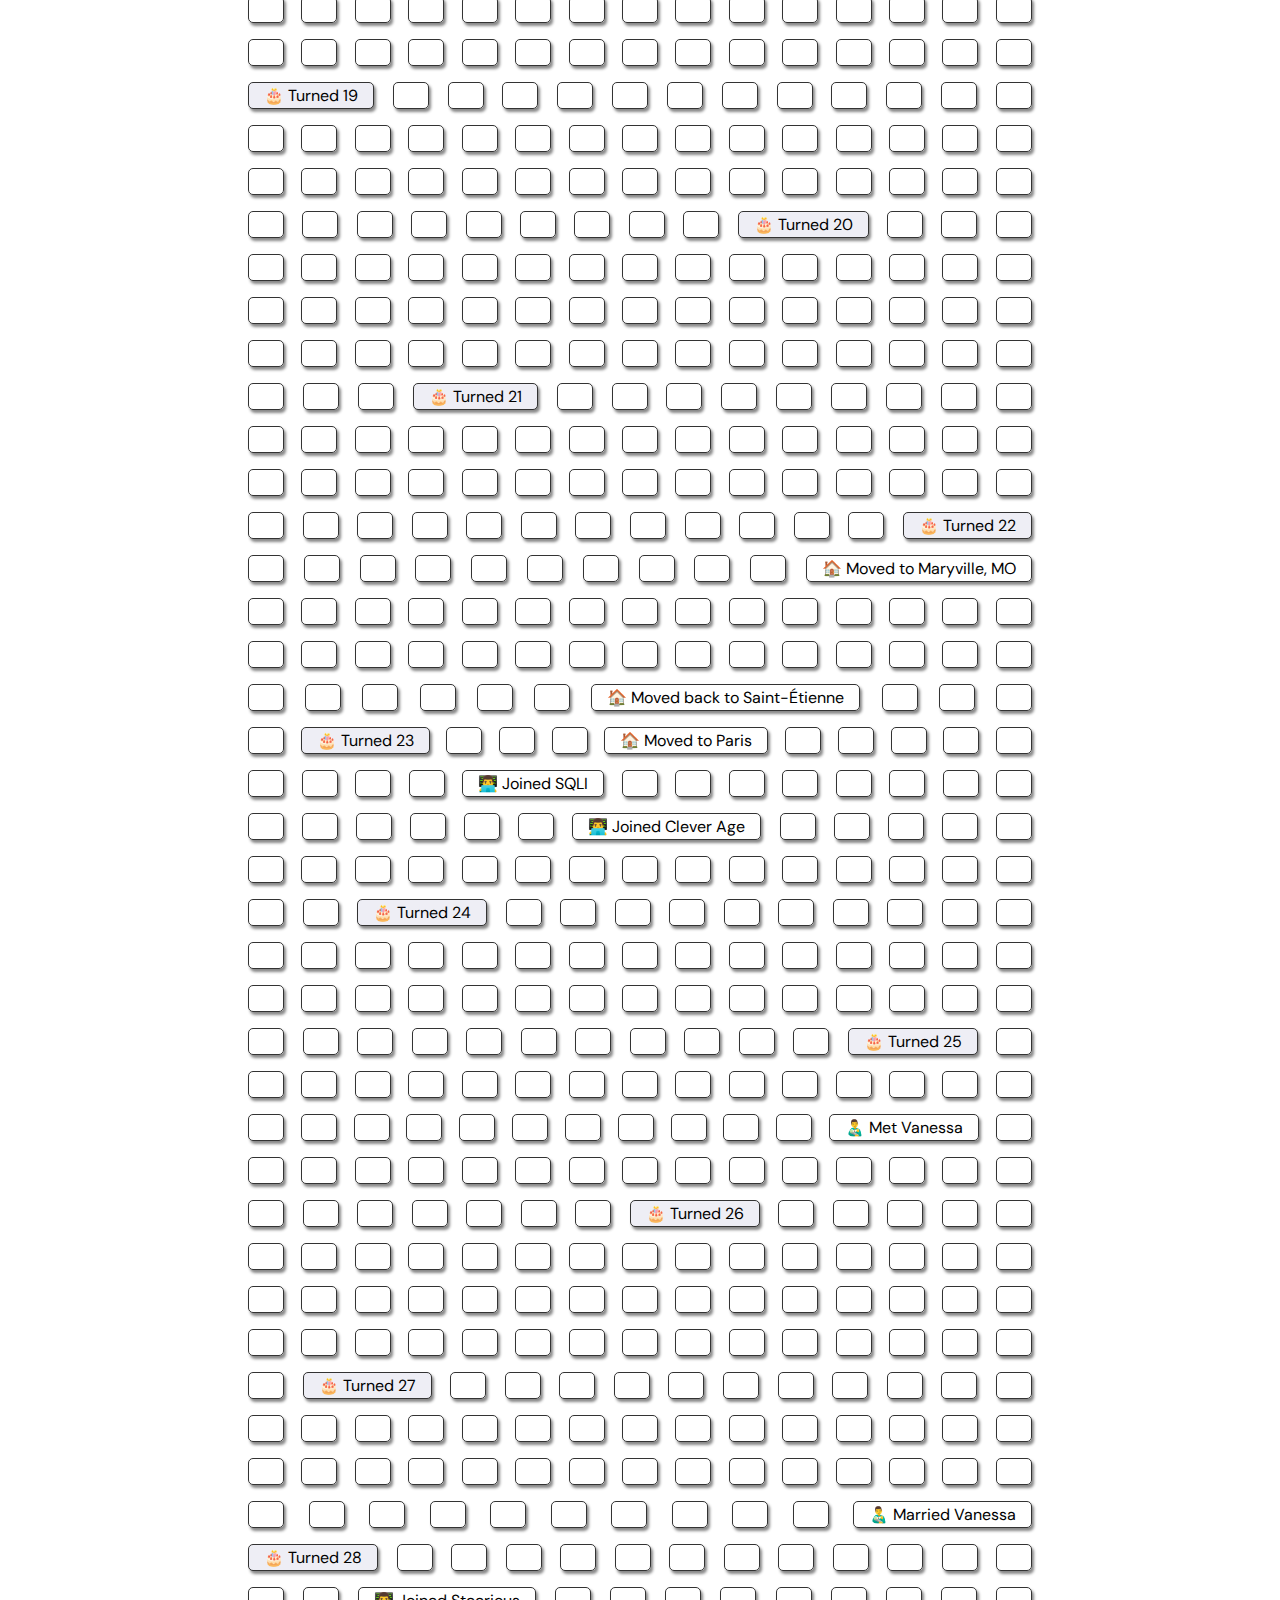
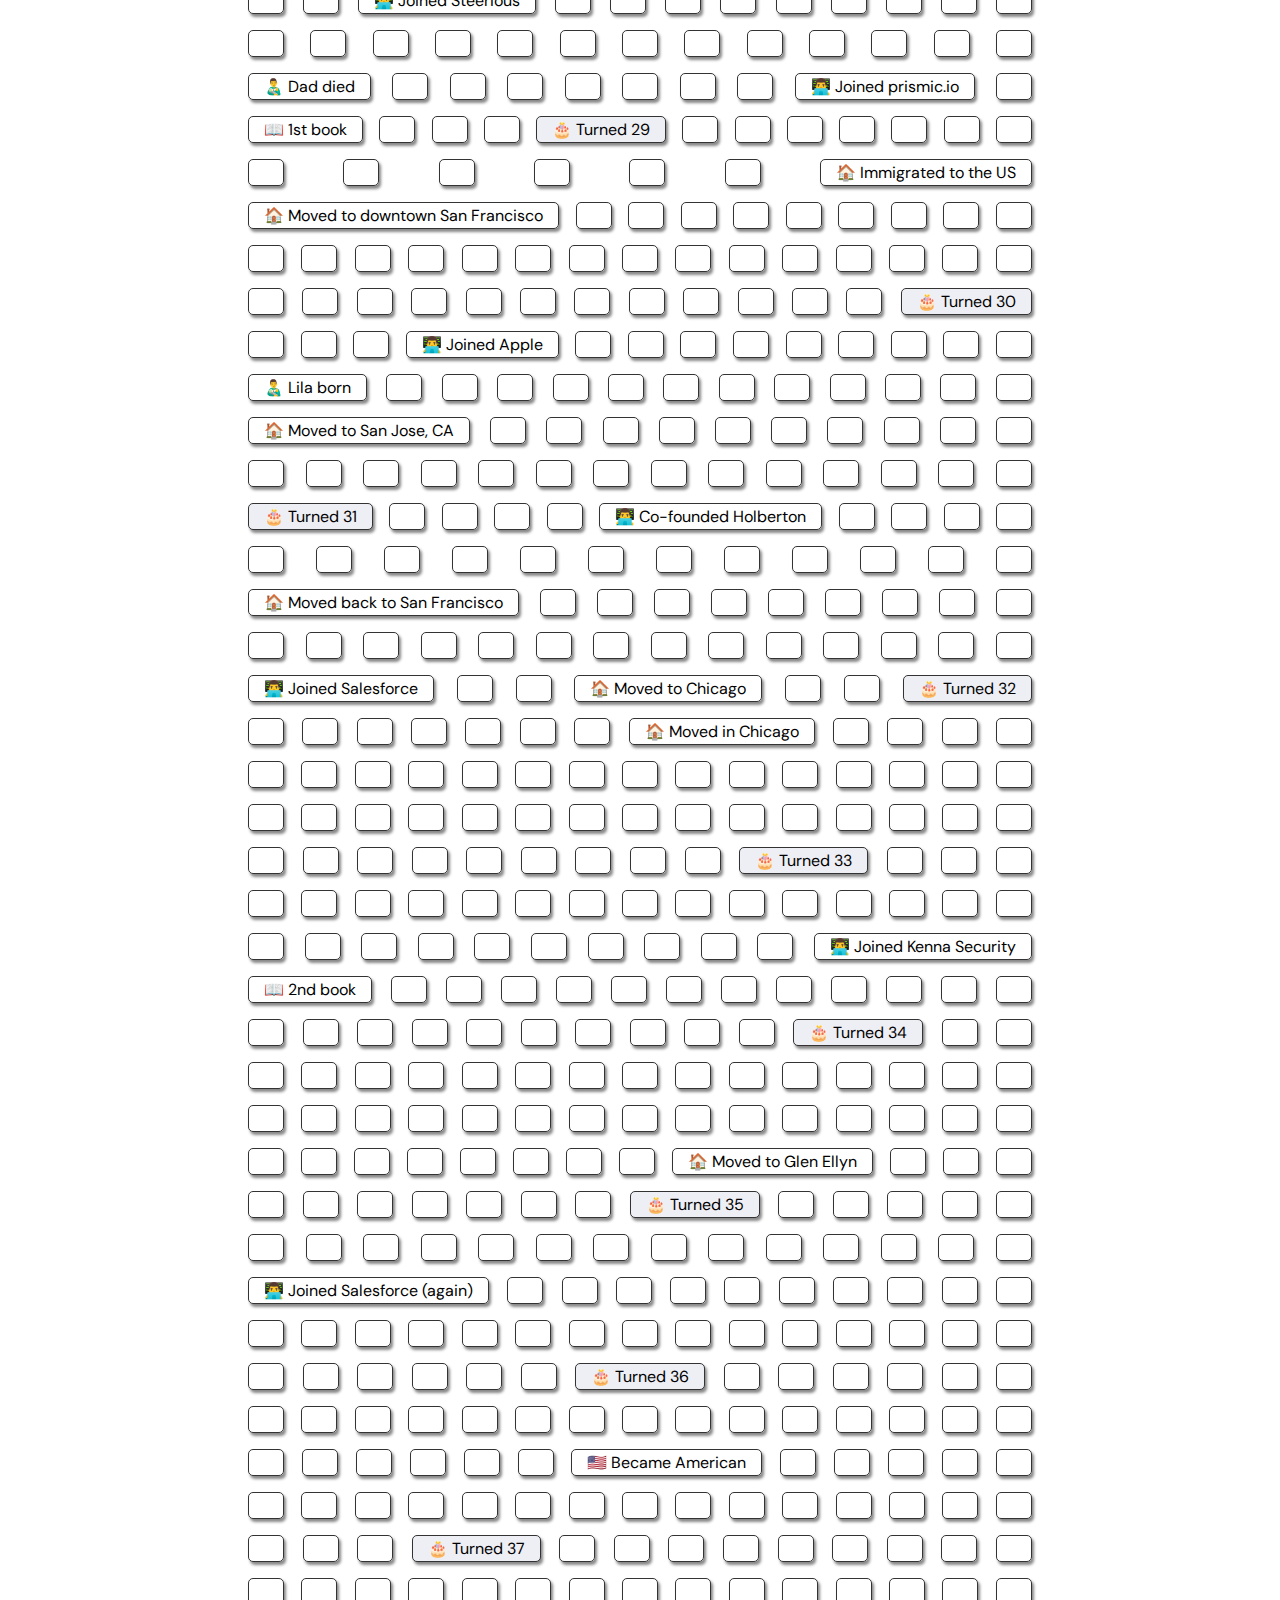
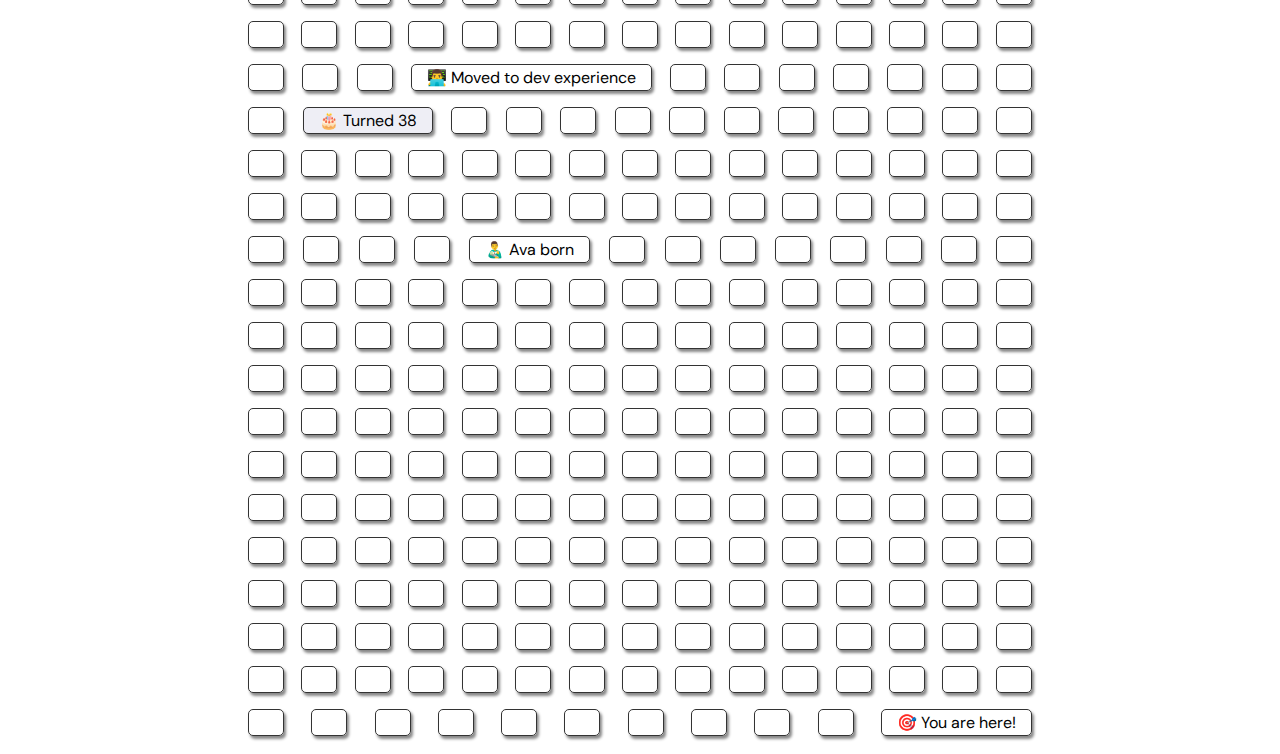
==== commit 2f4aaef6: "Fix up custom symbols" ====
--- a/index.html
+++ b/index.html
@@ -1983,7 +1983,7 @@
     
         <div class="week " data-last-day="1988-08-22">
             <div class="shorttext">
-                🌎 Moved to Saint-Étienne
+                🏠 Moved to Saint-Étienne
             </div>
             <div class="longtext">
                 Aug 16 1988 <div class="description">Parent separating, going back to mother's hometown.</div>
@@ -10443,7 +10443,7 @@
     
         <div class="week " data-last-day="2006-08-28">
             <div class="shorttext">
-                🌎 Moved to Maryville, MO
+                🏠 Moved to Maryville, MO
             </div>
             <div class="longtext">
                 Aug 24 2006 <div class="description">Two whole semesters as an exchange student in Northwest Missouri State. Go Bearcats.</div>
@@ -10776,7 +10776,7 @@
     
         <div class="week " data-last-day="2007-05-14">
             <div class="shorttext">
-                🌎 Moved back to Saint-Étienne
+                🏠 Moved back to Saint-Étienne
             </div>
             <div class="longtext">
                 May 11 2007 <div class="description">Temporarily while I'm interviewing all over France for my first job in tech.</div>
@@ -10857,7 +10857,7 @@
     
         <div class="week " data-last-day="2007-07-16">
             <div class="shorttext">
-                🌎 Moved to Paris
+                🏠 Moved to Paris
             </div>
             <div class="longtext">
                 Jul 10 2007 <div class="description">First tech job found, I spent over a month seeking a room in the saturated Parisian rental market.</div>
@@ -13602,7 +13602,7 @@
     
         <div class="week " data-last-day="2013-05-20">
             <div class="shorttext">
-                🤷‍♂️ 1st book
+                📖 1st book
             </div>
             <div class="longtext">
                 May 15 2013 <div class="description">Published by Eyrolles, about web project management in the case of responsive web design websites.</div>
@@ -13764,7 +13764,7 @@
     
         <div class="week " data-last-day="2013-09-23">
             <div class="shorttext">
-                🌎 Immigrated to the US
+                🏠 Immigrated to the US
             </div>
             <div class="longtext">
                 Sep 22 2013 <div class="description">Landed in San Francisco ready to conquer the world, but took the Bay Bridge and headed to West Oakland instead.</div>
@@ -13773,7 +13773,7 @@
     
         <div class="week " data-last-day="2013-09-30">
             <div class="shorttext">
-                🌎 Moved to downtown San Francisco
+                🏠 Moved to downtown San Francisco
             </div>
             <div class="longtext">
                 Sep 29 2013 <div class="description">West Oakland was rough. Stayed in hotel for a few weeks, then found an appartment across the street.</div>
@@ -14349,7 +14349,7 @@
     
         <div class="week " data-last-day="2014-12-22">
             <div class="shorttext">
-                🌎 Moved to San Jose, CA
+                🏠 Moved to San Jose, CA
             </div>
             <div class="longtext">
                 Dec 18 2014 <div class="description">Getting closer to Cupertino for a decent commute. Outdoor spa in the backyard, nice.</div>
@@ -14772,7 +14772,7 @@
     
         <div class="week " data-last-day="2015-11-16">
             <div class="shorttext">
-                🌎 Moved back to San Francisco
+                🏠 Moved back to San Francisco
             </div>
             <div class="longtext">
                 Nov 10 2015 <div class="description">In the Outer Sunset. Could see the ocean through the window if you squinted really hard.</div>
@@ -15015,7 +15015,7 @@
     
         <div class="week " data-last-day="2016-05-23">
             <div class="shorttext">
-                🌎 Moved to Chicago
+                🏠 Moved to Chicago
             </div>
             <div class="longtext">
                 May 20 2016 <div class="description">Had never been. Stayed in dusty AirBnb for 2 months. Go Bears.</div>
@@ -15114,7 +15114,7 @@
     
         <div class="week " data-last-day="2016-08-08">
             <div class="shorttext">
-                🌎 Moved in Chicago
+                🏠 Moved in Chicago
             </div>
             <div class="longtext">
                 Aug 02 2016 <div class="description">Settled in a Roscoe Village condo for a bit. First-time buyers.</div>
@@ -15780,7 +15780,7 @@
     
         <div class="week " data-last-day="2018-01-08">
             <div class="shorttext">
-                🤷‍♂️ 2nd book
+                📖 2nd book
             </div>
             <div class="longtext">
                 Jan 02 2018 <div class="description">Published by D-BookeR, about the Go programming language, specifically when to use it and not use it.</div>
@@ -16356,7 +16356,7 @@
     
         <div class="week " data-last-day="2019-04-01">
             <div class="shorttext">
-                🌎 Moved to Glen Ellyn
+                🏠 Moved to Glen Ellyn
             </div>
             <div class="longtext">
                 Apr 01 2019 <div class="description">Suburban village with ~30k people, peace and quiet.</div>
@@ -17175,7 +17175,7 @@
     
         <div class="week " data-last-day="2020-12-28">
             <div class="shorttext">
-                🤷‍♂️ Became American
+                🇺🇸 Became American
             </div>
             <div class="longtext">
                 Dec 22 2020 <div class="description">In the middle of a pandemic, not much of a grandiose ceremony, but still a big deal.</div>
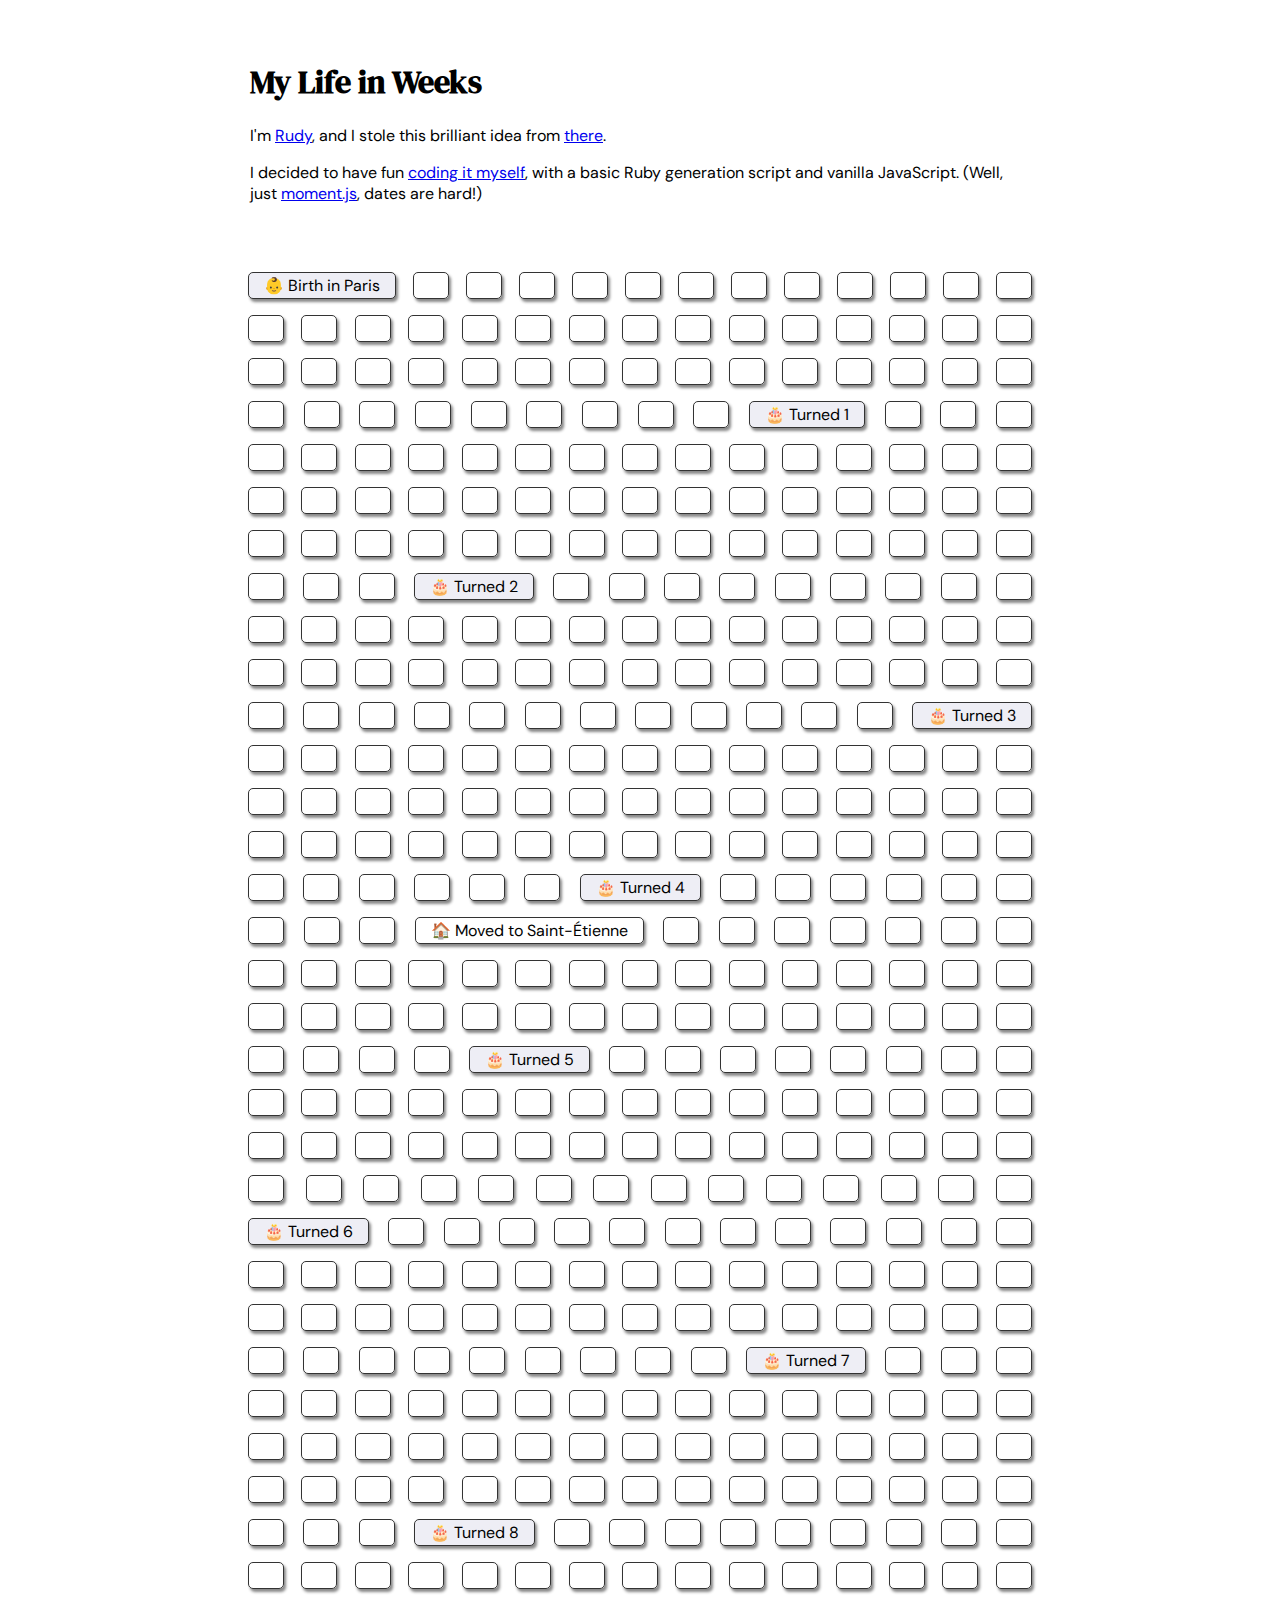
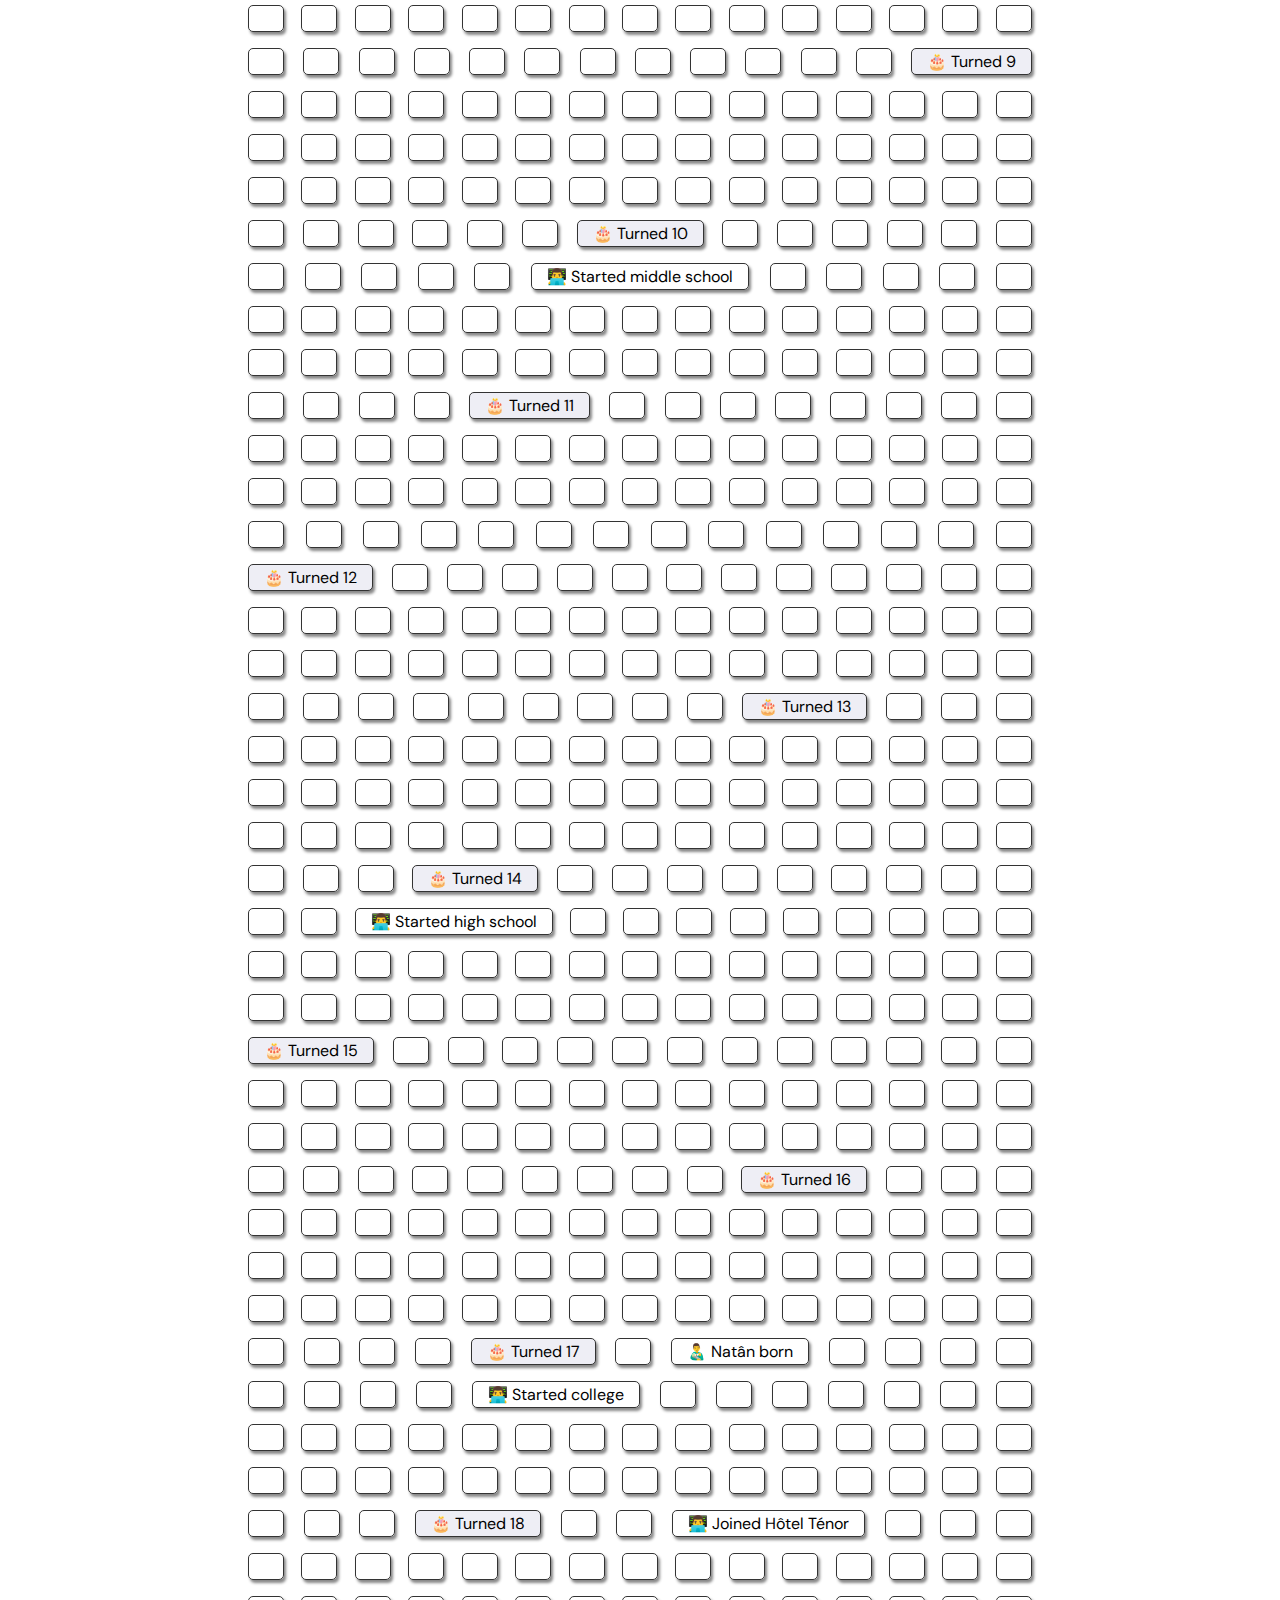
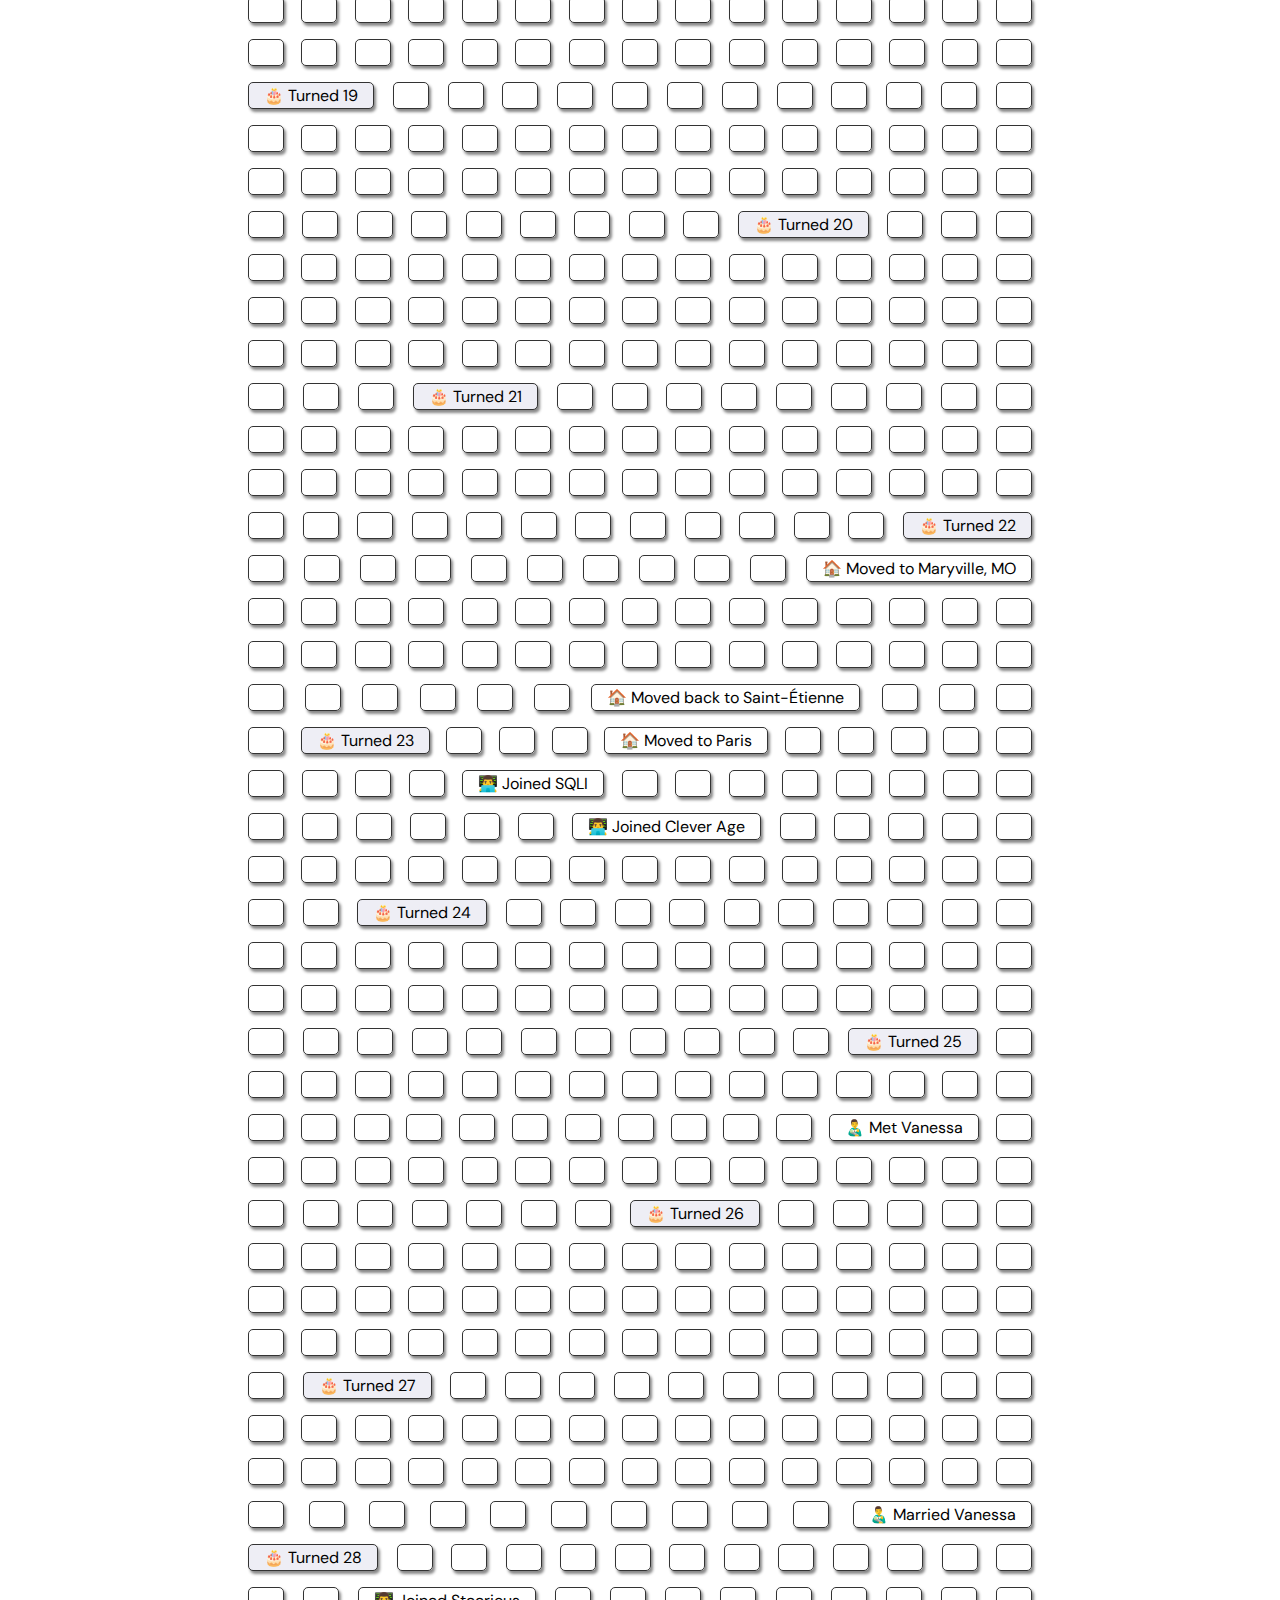
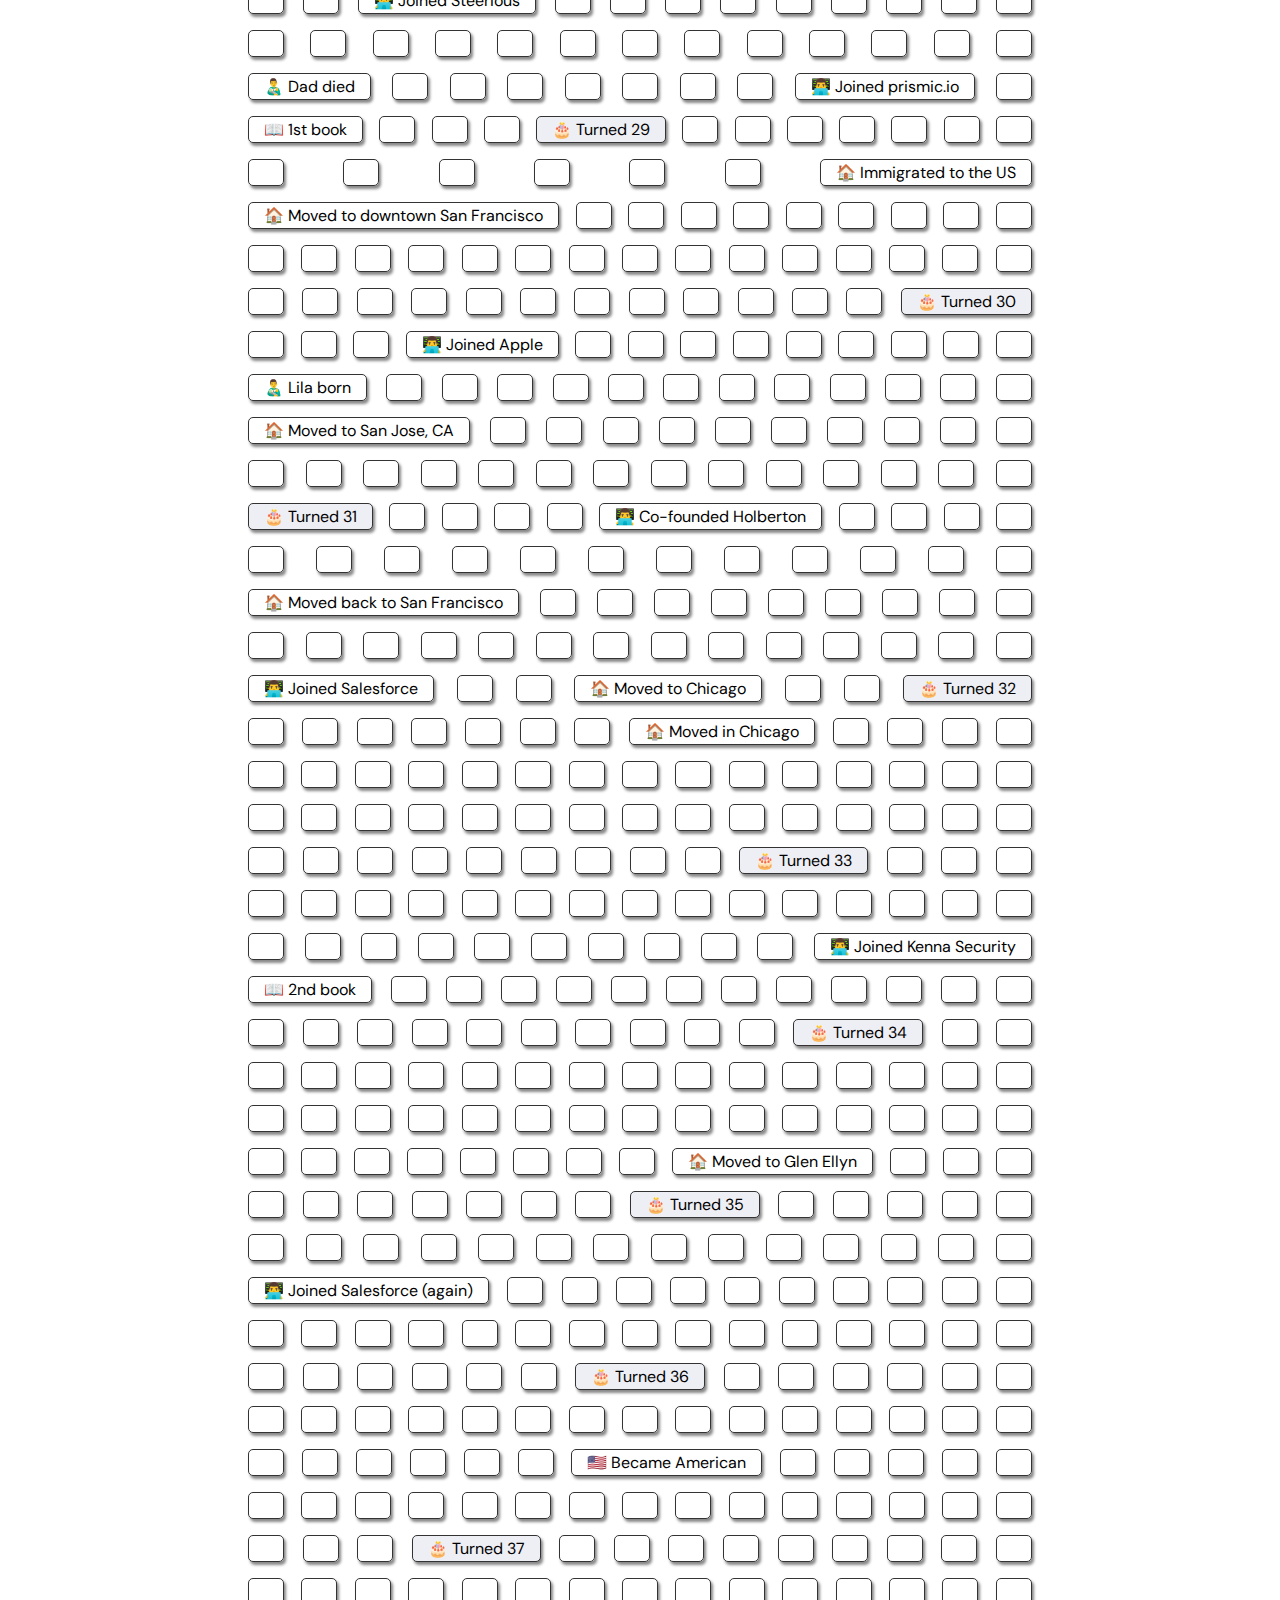
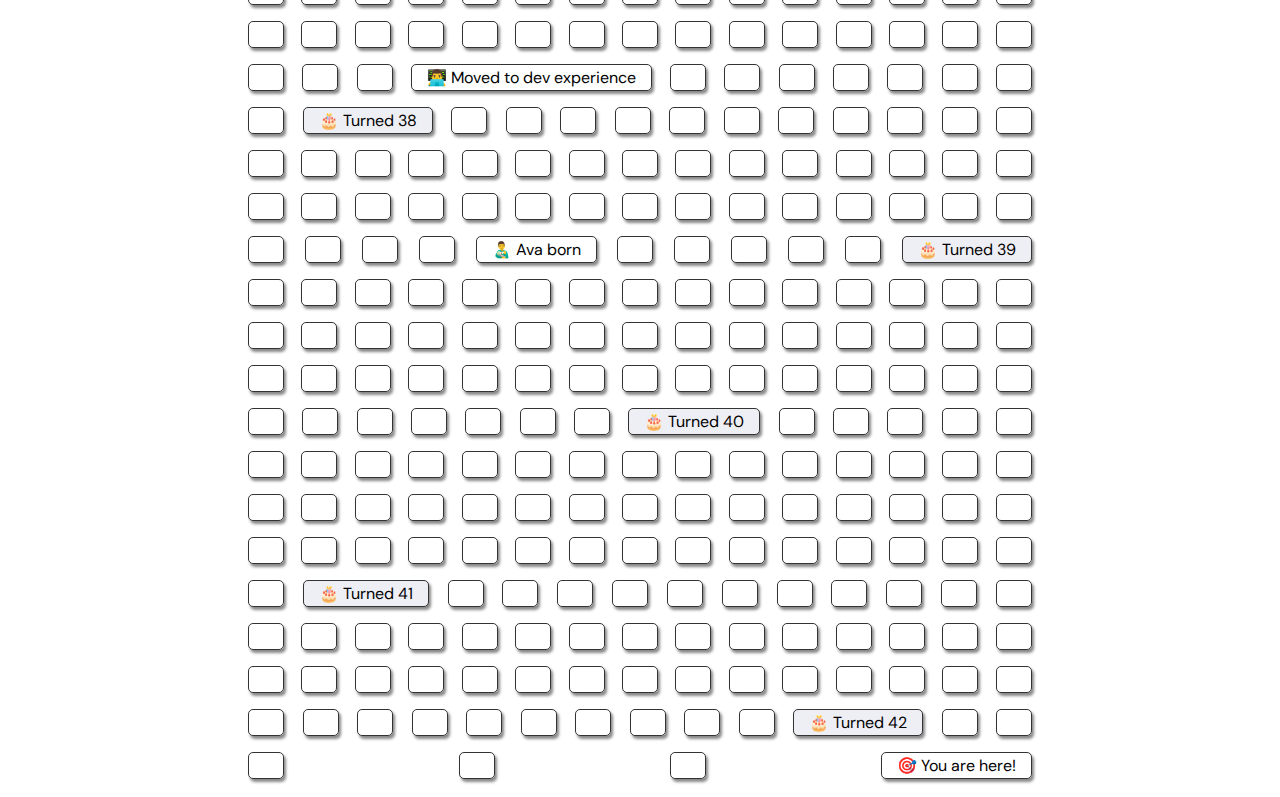
==== commit e6f719f0: "Rephrasing an event" ====
--- a/index.html
+++ b/index.html
@@ -17,7 +17,7 @@
             <p>I'm <a href="https://www.linkedin.com/in/rudyrigot" target="_blank">Rudy</a>, and I stole this brilliant idea from <a href="https://weeks.ginatrapani.org/" target="_blank">there</a>.</p>
             <p>I decided to have fun <a href="https://github.com/rudyrigot/rudyrigot.github.io" target="_blank">coding it myself</a>, with a basic Ruby generation script and vanilla JavaScript. (Well, just <a href="https://momentjs.com/" target="_blank">moment.js</a>, dates are hard!)</p>
         </div>
-        <div id="weeks">
+        <div id="weeks" data-birth-date="1984-06-12">
             
         <div class="week birthday" data-last-day="1984-06-18">
             <div class="shorttext">
@@ -16638,7 +16638,7 @@
                 👨‍💻 Joined Salesforce (again)
             </div>
             <div class="longtext">
-                Nov 01 2019 <div class="description">Engineer on some customer-facing features, first in Essentials Cloud and then in Slack for Sales Cloud.</div>
+                Nov 01 2019 <div class="description">Engineer on some customer-facing features, first in Essentials Cloud, then COVID relief products, and then in Slack for Sales Cloud.</div>
             </div>
         </div>
     
